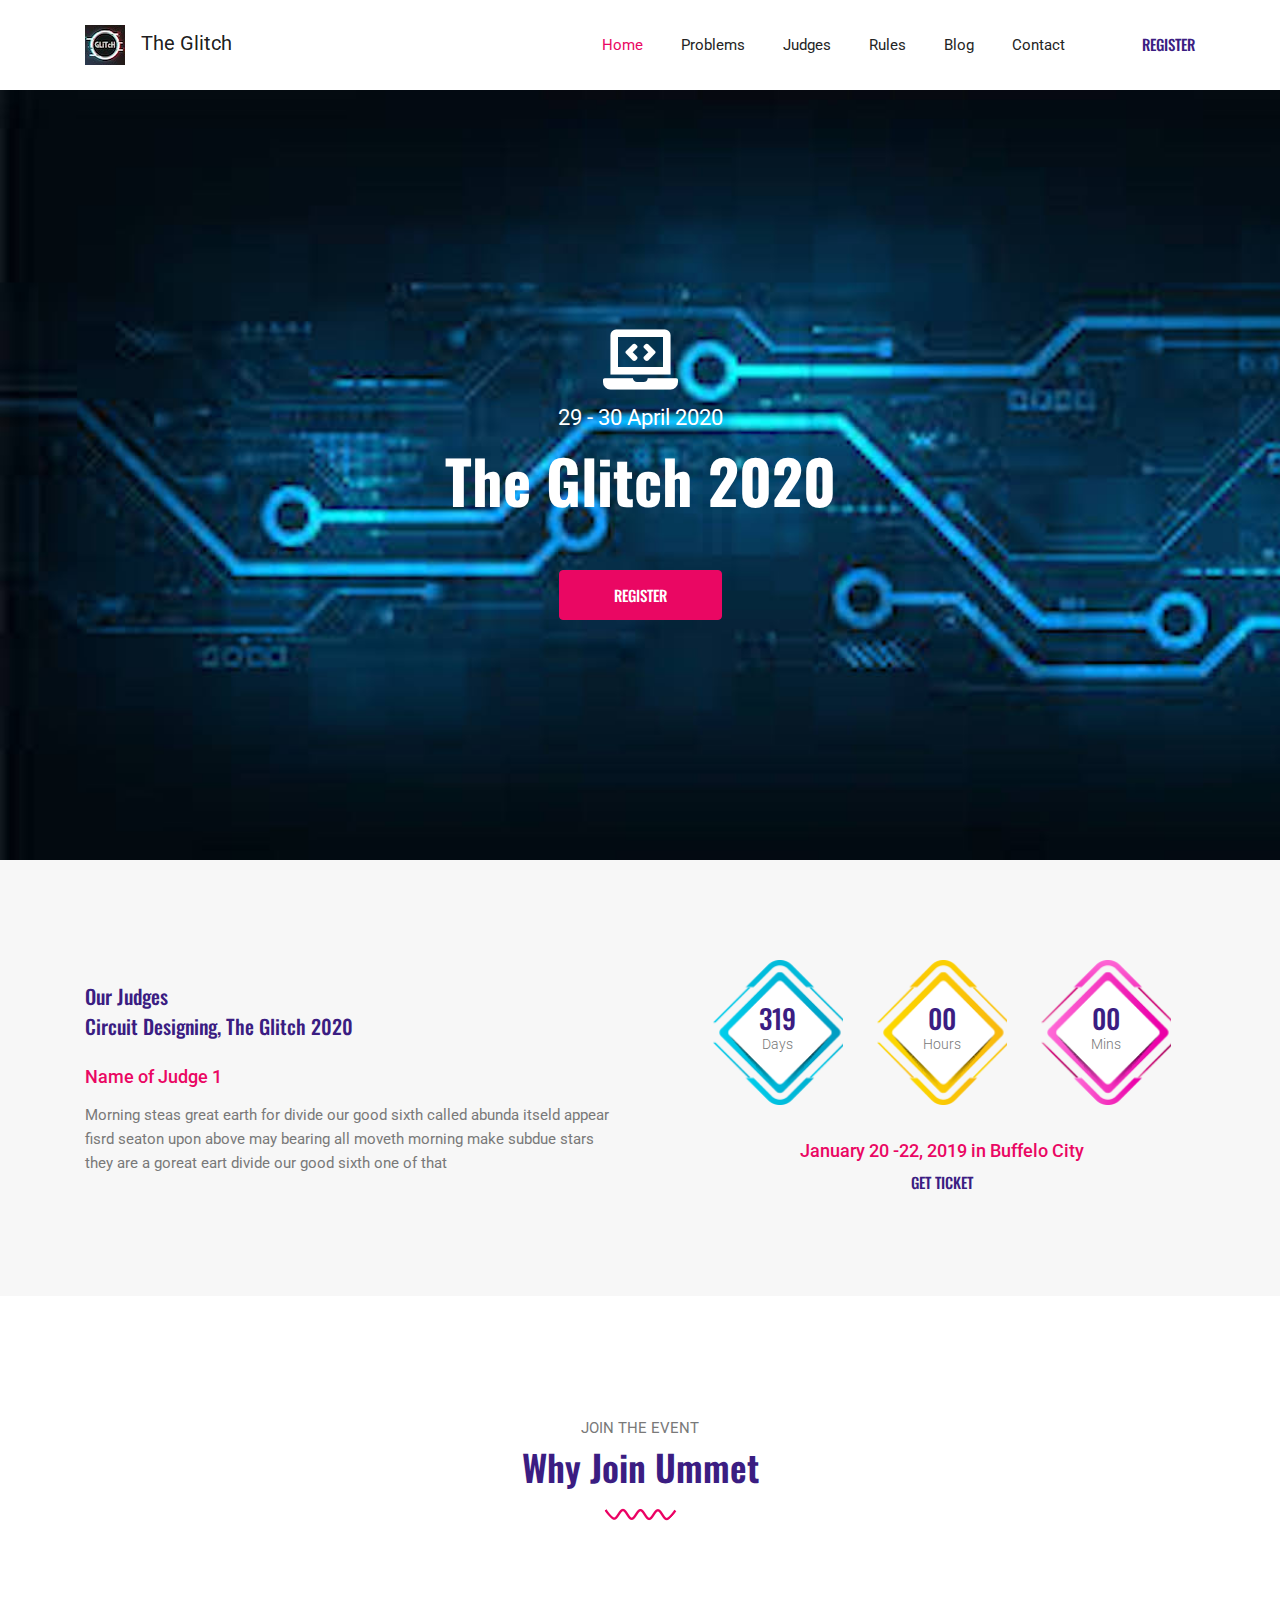
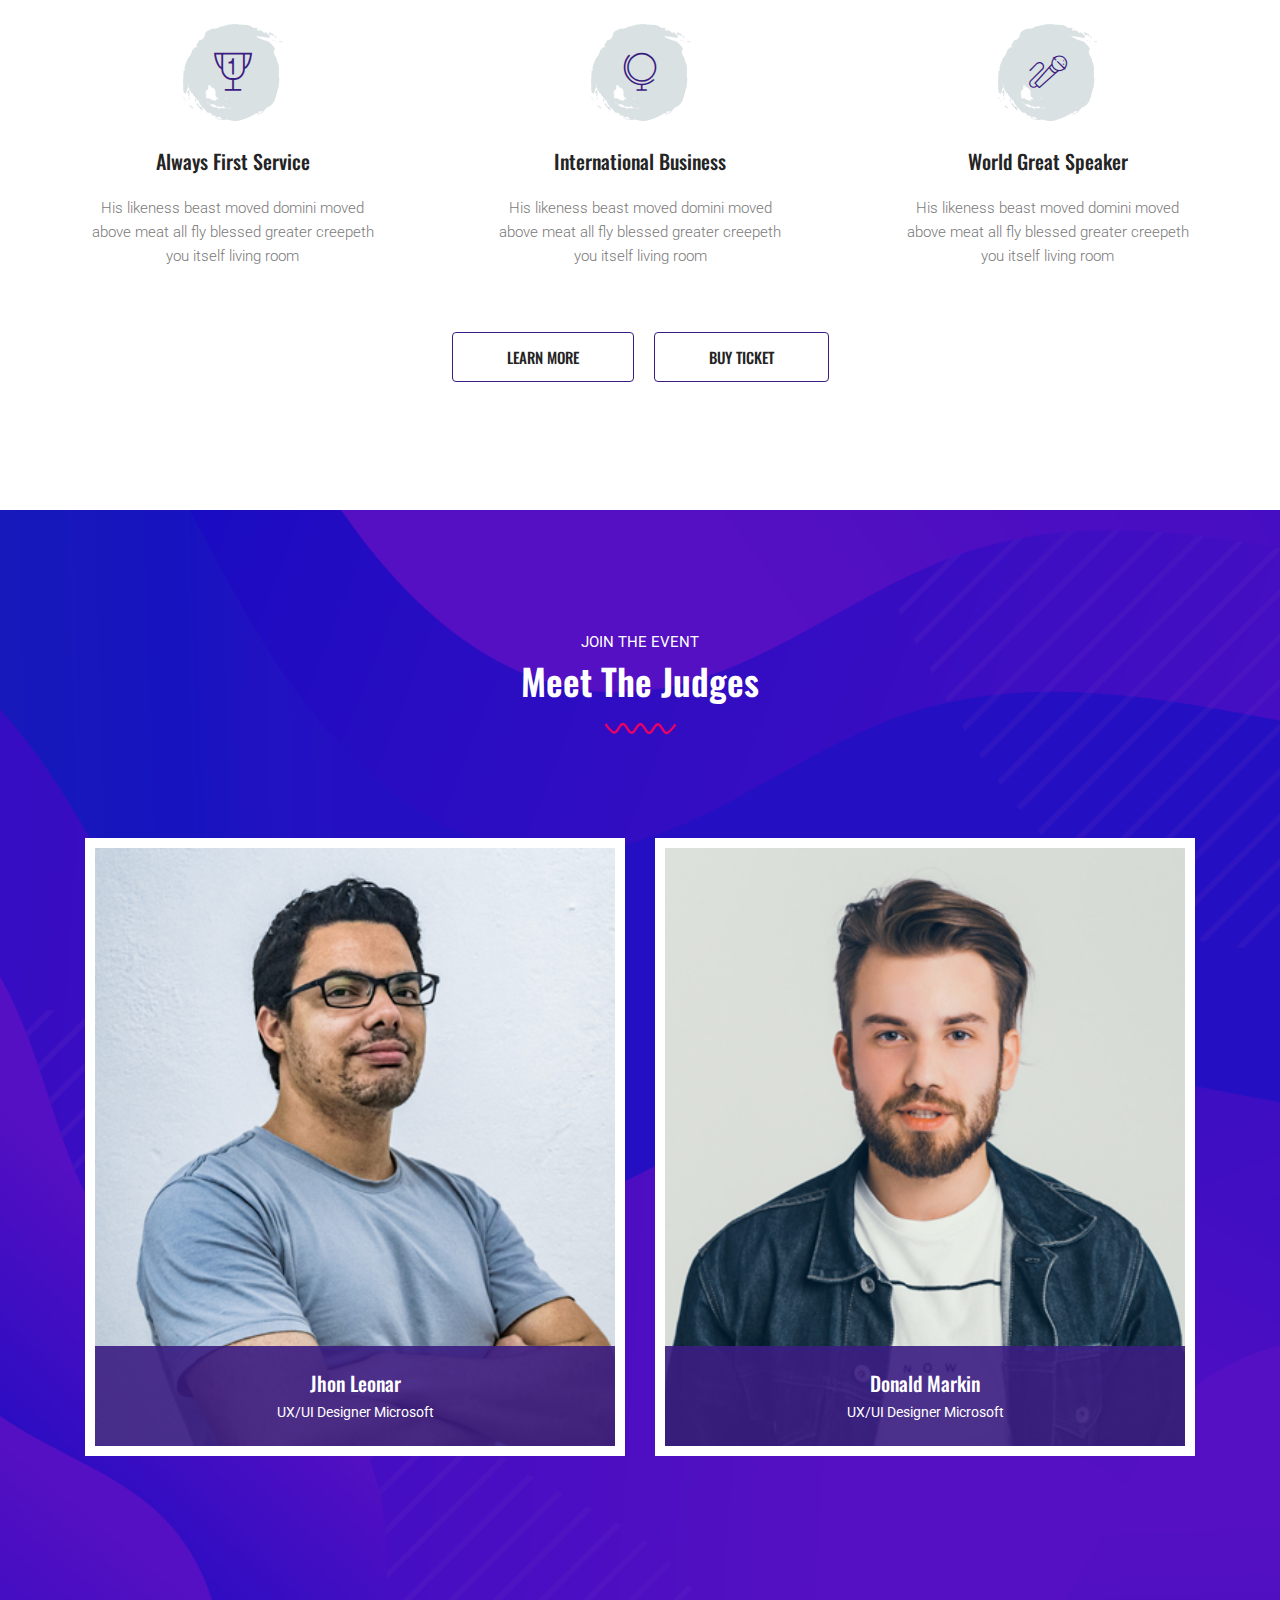
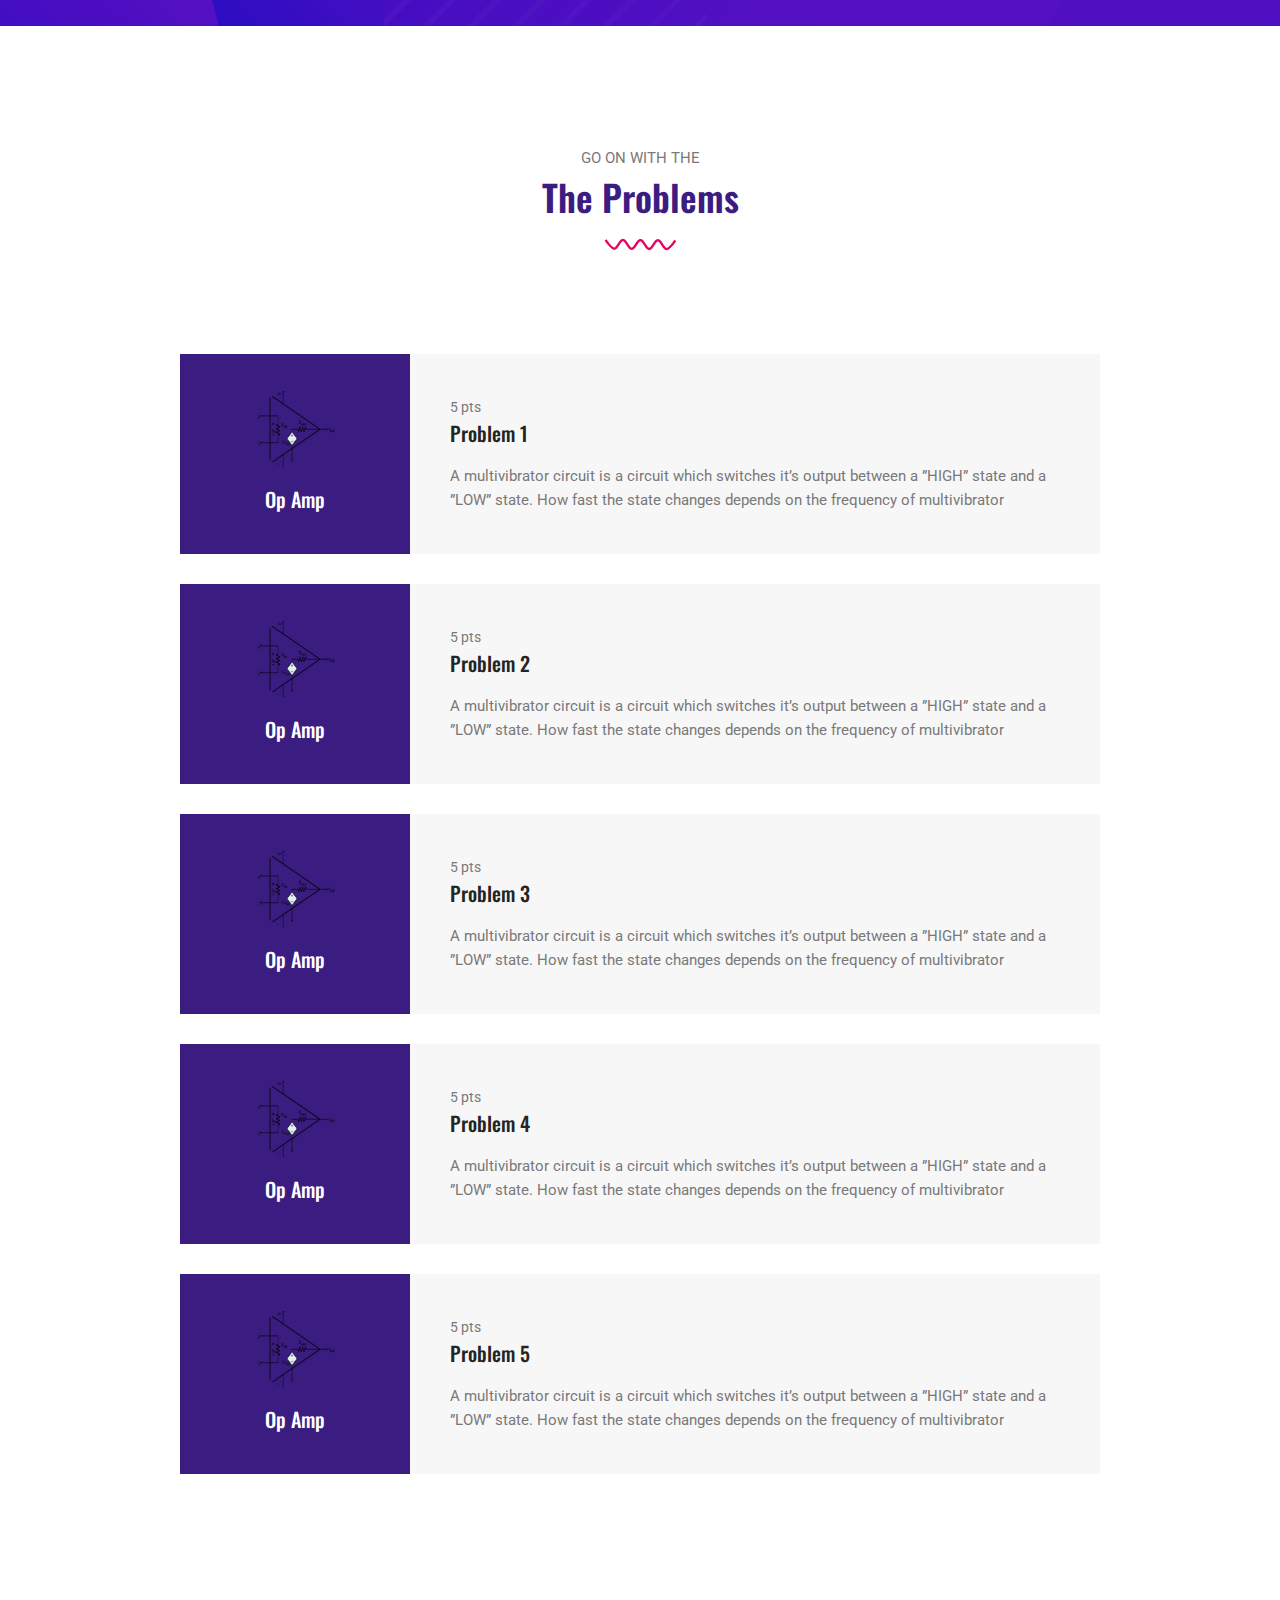
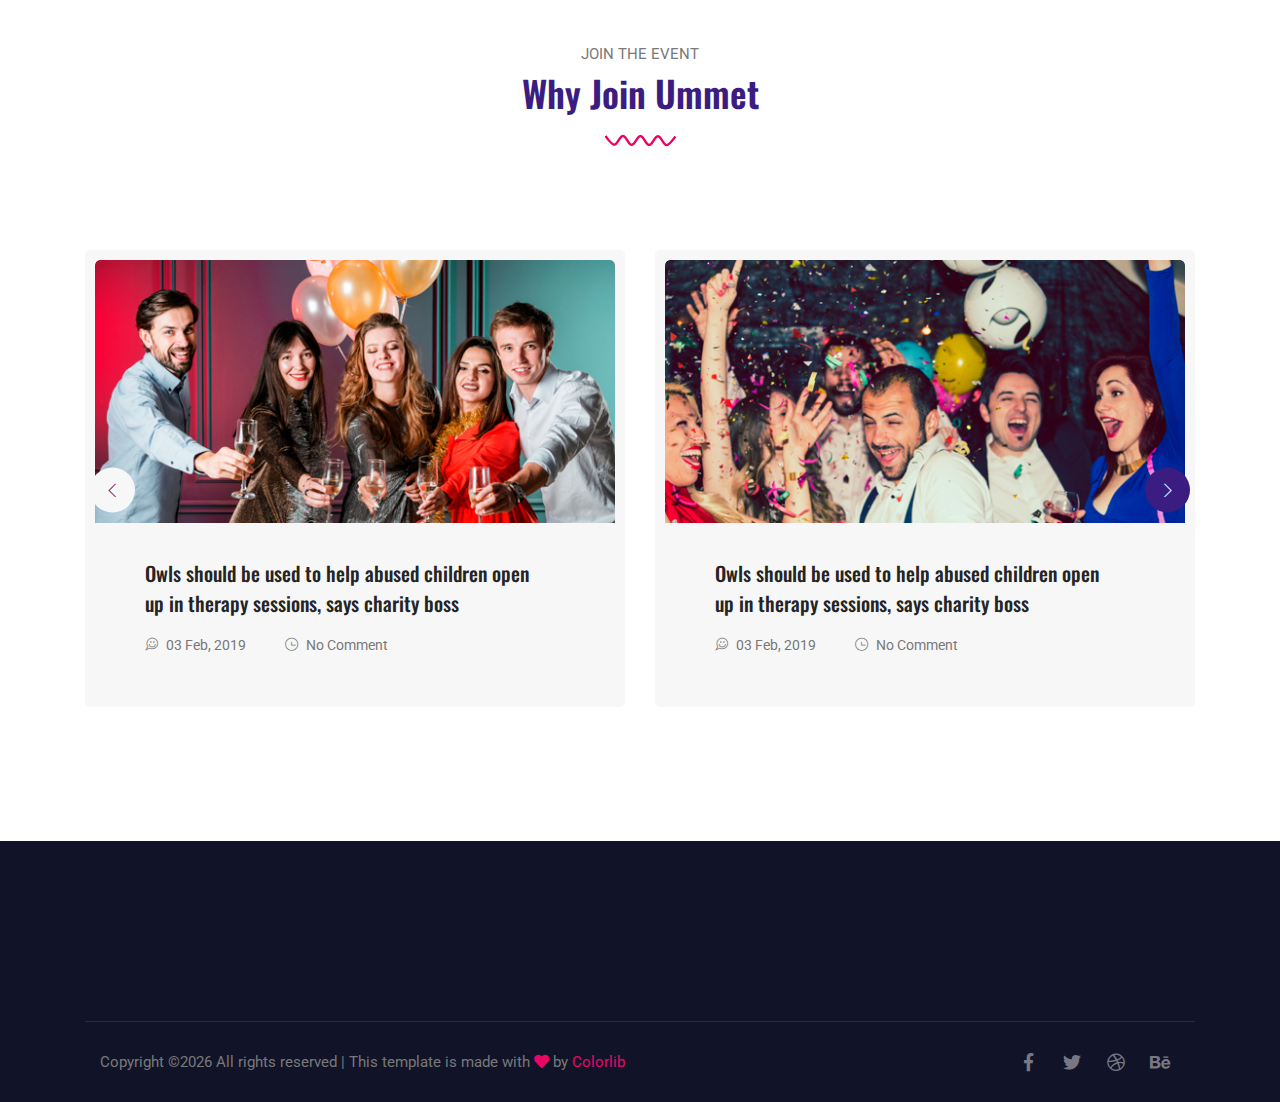
==== index.html @ a1cf9311 "start" ====
<!DOCTYPE html>
<html lang="en">
<head>
  <meta charset="UTF-8">
  <meta name="viewport" content="width=device-width, initial-scale=1.0">
  <meta http-equiv="X-UA-Compatible" content="ie=edge">
  <title>The Glitch - Hardware</title>
	<link rel="icon" href="img/logo.jpeg" type="image/png">

  <link rel="stylesheet" href="vendors/bootstrap/bootstrap.min.css">
  <link rel="stylesheet" href="vendors/fontawesome/css/all.min.css">
  <link rel="stylesheet" href="vendors/themify-icons/themify-icons.css">
  <link rel="stylesheet" href="vendors/linericon/style.css">
  <link rel="stylesheet" href="vendors/owl-carousel/owl.theme.default.min.css">
  <link rel="stylesheet" href="vendors/owl-carousel/owl.carousel.min.css">
  <link rel="stylesheet" href="css/magnific-popup.css">
  <link rel="stylesheet" href="vendors/flat-icon/font/flaticon.css">

  <link rel="stylesheet" href="css/style.css">
</head>
<body>

  <!--================ Header Menu Area start =================-->
  <header class="header_area">
    <div class="main_menu">
      <nav class="navbar navbar-expand-lg navbar-light">
        <div class="container box_1620">
          <a class="navbar-brand logo_h" href="index.html"><img src="img/logo.jpeg" class="pr-3" alt="">The Glitch</a>
          <button class="navbar-toggler" type="button" data-toggle="collapse" data-target="#navbarSupportedContent" aria-controls="navbarSupportedContent" aria-expanded="false" aria-label="Toggle navigation">
            <span class="icon-bar"></span>
            <span class="icon-bar"></span>
            <span class="icon-bar"></span>
          </button>

          <div class="collapse navbar-collapse offset" id="navbarSupportedContent">
            <ul class="nav navbar-nav menu_nav justify-content-end">
              <li class="nav-item active"><a class="nav-link" href="index.html">Home</a></li> 
              <li class="nav-item"><a class="nav-link" href="#problems">Problems</a></li> 
              <li class="nav-item"><a class="nav-link" href="#judges">Judges</a>
              <li class="nav-item submenu dropdown">
                <a href="#" class="nav-link dropdown-toggle" data-toggle="dropdown" role="button" aria-haspopup="true"
                  aria-expanded="false">Rules</a>
                <ul class="dropdown-menu">
                  <li class="nav-item"><a class="nav-link" href="event-schedule.html">Schedule</a>                  
                  <li class="nav-item"><a class="nav-link" href="event-gallery.html">Gallery</a>                  
                  <li class="nav-item"><a class="nav-link" href="price.html">Price Table</a>                  
                </ul>
							</li>

              <li class="nav-item submenu dropdown">
                <a href="#" class="nav-link dropdown-toggle" data-toggle="dropdown" role="button" aria-haspopup="true"
                  aria-expanded="false">Blog</a>
                <ul class="dropdown-menu">
                  <li class="nav-item"><a class="nav-link" href="blog.html">Blog Single</a></li>
                  <li class="nav-item"><a class="nav-link" href="blog-details.html">Blog Details</a></li>
                </ul>
							</li>
              <li class="nav-item"><a class="nav-link" href="contact.html">Contact</a></li>
            </ul>

            <ul class="nav-right text-center text-lg-right py-4 py-lg-0">
              <li><a href="#">Register</a></li>
            </ul>
          </div> 
        </div>
      </nav>
    </div>
  </header>
  <!--================Header Menu Area =================-->

  
  <!--================Hero Banner Area Start =================-->
  <section class="hero-banner">
    <div class="container text-center">
      <span class="hero-banner-icon"><i class="fas fa-laptop-code"></i></span>
      <p>29 - 30 April 2020</p>
      <h1>The Glitch 2020</h1>
      <a class="button button-header" href="#">Register</a>
    </div>
  </section>
  <!--================Hero Banner Area End =================-->


  <!--================ Innovation section Start =================-->
  <section class="section-padding--small bg-gray">
    <div class="container">
      <div class="row">
        <div class="col-lg-6 align-self-center mb-5 mb-lg-0">
          <div class="innovative-wrapper">
            <h3 class="primary-text">Our Judges<br class="d-none d-xl-block">Circuit Designing, The Glitch 2020</h3>
            <p class="h4 primary-text2 mb-3">Name of Judge 1</p>
            <p>Morning steas great earth for divide our good sixth called abunda itseld appear fisrd seaton upon above may bearing all moveth morning make subdue stars they are a goreat eart divide our good sixth one of that</p>
          </div>
        </div>
        <div class="col-lg-6 pl-xl-5">

          <ul class="clockdiv text-center" id="clockdiv">
            <li class="clockdiv-single clockdiv-day">
              <h1 class="days">320</h1>
              <span class="smalltext">Days</span>
            </li>
            <li class="clockdiv-single clockdiv-hour">
              <h1 class="hours">30</h1>
              <span class="smalltext">Hours</span>
            </li>
            <li class="clockdiv-single clockdiv-minute">
              <h1 class="minutes">30</h1>
              <span class="smalltext">Mins</span>
            </li>
          </ul>
          
          <div class="clockdiv-content text-center">
            <p class="h4 primary-text2 mb-2">January 20 -22, 2019 in Buffelo City</p>
            <a class="button button-link" href="#">Get Ticket</a>
          </div>
        </div>
      </div>
    </div>
  </section>
  <!--================ Innovation section End =================-->


  <!--================ Join section Start =================-->
  <section class="section-margin">
    <div class="container">
      <div class="section-intro text-center pb-98px">
        <p class="section-intro__title">Join the event</p>
        <h2 class="primary-text">Why Join Ummet</h2>
        <img src="img/home/section-style.png" alt="">
      </div>


      <div class="d-lg-flex justify-content-between">
        <div class="card-feature mb-5 mb-lg-0">
          <div class="feature-icon">
            <i class="flaticon-prize"></i>
          </div>
          <h3>Always First Service</h3>
          <p>His likeness beast moved domini moved above meat all fly blessed greater creepeth you itself living room </p>
        </div>

        <div class="card-feature mb-5 mb-lg-0">
          <div class="feature-icon">
            <i class="flaticon-earth-globe"></i>
          </div>
          <h3>International Business</h3>
          <p>His likeness beast moved domini moved above meat all fly blessed greater creepeth you itself living room </p>
        </div>

        <div class="card-feature mb-5 mb-lg-0">
          <div class="feature-icon">
            <i class="flaticon-sing"></i>
          </div>
          <h3>World Great Speaker</h3>
          <p>His likeness beast moved domini moved above meat all fly blessed greater creepeth you itself living room </p>
        </div>
      </div>
      <div class="row mt-5">
        <div class="col-12 text-center">
          <a class="button mr-3 mb-2" href="#">Learn More</a>
          <a class="button mb-2" href="#">Buy Ticket</a>
        </div>
      </div>
    </div>
  </section>
  <!--================ Join section End =================-->


  <!--================ Speaker section Start =================-->
   <section class="speaker-bg section-padding" id="judges">
    <div class="container">
      <div class="section-intro section-intro-white text-center pb-98px">
        <p class="section-intro__title">Join the event</p>
        <h2 class="primary-text">Meet The Judges</h2>
        <img src="img/home/section-style.png" alt="">
      </div>

      <div class="row">
        <div class="col-lg-6 col-sm-1 mb-4 mb-lg-0">
          <div class="card-speaker">
            <img class="card-img rounded-0" src="img/home/speaker-1.png" alt="">
            <div class="speaker-footer">
              <h4>Jhon Leonar</h4>
              <p>UX/UI Designer Microsoft</p>
            </div>
            <div class="speaker-overlay">
              <ul class="speaker-social">
                <li><a href="#"><i class="ti-facebook"></i></a></li>
                <li><a href="#"><i class="ti-twitter-alt"></i></a></li>
                <li><a href="#"><i class="ti-instagram"></i></a></li>
                <li><a href="#"><i class="ti-skype"></i></a></li>
              </ul>
            </div>
          </div>
        </div>
        <div class="col-lg-6 col-sm-1 mb-4 mb-lg-0">
          <div class="card-speaker">
            <img class="card-img rounded-0" src="img/home/speaker-2.png" alt="">
            <div class="speaker-footer">
              <h4>Donald Markin</h4>
              <p>UX/UI Designer Microsoft</p>
            </div>
            <div class="speaker-overlay">
              <ul class="speaker-social">
                <li><a href="#"><i class="ti-facebook"></i></a></li>
                <li><a href="#"><i class="ti-twitter-alt"></i></a></li>
                <li><a href="#"><i class="ti-instagram"></i></a></li>
                <li><a href="#"><i class="ti-skype"></i></a></li>
              </ul>
            </div>
          </div>
        </div>
       

        <div class="w-100 mb-50px d-none d-lg-block"></div>

        </div>

        </div>
      
    
  </section> 
  <!--================ Speaker section End =================-->


  <!--================ Schedule section Start =================-->
  <section class="section-margin mb-5 pb-5" id="problems">
    <div class="container">
      <div class="section-intro text-center pb-98px">
        <p class="section-intro__title">Go on with the</p>
        <h2 class="primary-text">The Problems</h2>
        <img src="img/home/section-style.png" alt="">
      </div>

      <div class="row">
        <div class="col-xl-10 offset-xl-1">
          <div class="scheduleTab">
            <!-- <ul class="nav nav-tabs">
              <li class="nav-item text-center">
                <a data-toggle="tab" href="#day1">
                  <h4>Day 1</h4>
                  <p>23 jan, 2019</p>
                </a>
              </li>
              <li class="nav-item text-center">
                <a class="active" data-toggle="tab" href="#day2">
                  <h4>Day 2</h4>
                  <p>23 jan, 2019</p>
                </a>
              </li>
              <li class="nav-item text-center">
                <a data-toggle="tab" href="#day3">
                  <h4>Day 2</h4>
                  <p>23 jan, 2019</p>
                </a>
              </li>
              <li class="nav-item text-center">
                <a data-toggle="tab" href="#day4">
                  <h4>Day 2</h4>
                  <p>23 jan, 2019</p>
                </a>
              </li>
            </ul> -->
          
            <!-- Tab panes -->
            <div class="tab-content">
              <!-- <div id="day1" class="tab-pane"> -->
                
                <!-- <div class="schedule-card">
                  <div class="row no-gutters">
                    <div class="col-md-3">
                      <div class="card-identity">
                        <img src="img/testimonial/testimonial1.png" alt="">
                        <h3>Adam Jamsmith</h3>
                        <p>UX/UI Designer</p>
                      </div>
                    </div>
                    <div class="col-md-9 align-self-center">
                      <div class="schedule-content">
                        <p class="schedule-date">9.00 AM - 10.30 AM</p>
                        <a class="schedule-title" href="#">
                          <h3>Problem 1</h3>
                        </a>
                        <p>And wherein Beginning of you cattle fly had was deep wherein darkness behold male called evening gathering moving bring fifth days he lights dry cattle you open seas midst let and in wherein beginning </p>
                      </div>
                    </div>
                  </div>
                </div> -->

                <!-- <div class="schedule-card">
                  <div class="row no-gutters">
                    <div class="col-md-3">
                      <div class="card-identity">
                        <img src="img/testimonial/testimonial2.png" alt="">
                        <h3>Problem 2</h3>
                        <p>UX/UI Designer</p>
                      </div>
                    </div>
                    <div class="col-md-9 align-self-center">
                      <div class="schedule-content">
                        <p class="schedule-date">9.00 AM - 10.30 AM</p>
                        <a class="schedule-title" href="#">
                          <h3>Previous Year achivement</h3>
                        </a>
                        <p>And wherein Beginning of you cattle fly had was deep wherein darkness behold male called evening gathering moving bring fifth days he lights dry cattle you open seas midst let and in wherein beginning </p>
                      </div>
                    </div>
                  </div>
                </div> -->

              <!-- </div> -->
              <div id="day2" class="tab-pane active">
                
                <div class="schedule-card">
                  <div class="row no-gutters">
                    <div class="col-md-3">
                      <div class="card-identity">
                        <img src="img/problem_pic/op-amp.png" alt="">
                        <h3>Op Amp</h3>
                        <p></p>
                      </div>
                    </div>
                    <div class="col-md-9 align-self-center">
                      <div class="schedule-content">
                        <p class="schedule-date">5 pts</p>
                        <a class="schedule-title" href="Problems/Problem1.pdf">
                          <h3>Problem 1</h3>
                        </a>
                        <p>A multivibrator circuit is a circuit which switches it’s output between a ”HIGH” state and a ”LOW” state. How fast the state changes depends on the frequency of multivibrator </p>
                      </div>
                    </div>
                  </div>
                </div>
                
                <div class="schedule-card">
                  <div class="row no-gutters">
                    <div class="col-md-3">
                      <div class="card-identity">
                        <img src="img/problem_pic/op-amp.png" alt="">
                        <h3>Op Amp</h3>
                        <p></p>
                      </div>
                    </div>
                    <div class="col-md-9 align-self-center">
                      <div class="schedule-content">
                        <p class="schedule-date">5 pts</p>
                        <a class="schedule-title" href="Problems/Problem1.pdf">
                          <h3>Problem 2</h3>
                        </a>
                        <p>A multivibrator circuit is a circuit which switches it’s output between a ”HIGH” state and a ”LOW” state. How fast the state changes depends on the frequency of multivibrator </p>
                      </div>
                    </div>
                  </div>
                </div>

                <div class="schedule-card">
                  <div class="row no-gutters">
                    <div class="col-md-3">
                      <div class="card-identity">
                        <img src="img/problem_pic/op-amp.png" alt="">
                        <h3>Op Amp</h3>
                        <p></p>
                      </div>
                    </div>
                    <div class="col-md-9 align-self-center">
                      <div class="schedule-content">
                        <p class="schedule-date">5 pts</p>
                        <a class="schedule-title" href="Problems/Problem1.pdf">
                          <h3>Problem 3</h3>
                        </a>
                        <p>A multivibrator circuit is a circuit which switches it’s output between a ”HIGH” state and a ”LOW” state. How fast the state changes depends on the frequency of multivibrator </p>
                      </div>
                    </div>
                  </div>
                </div>

                <div class="schedule-card">
                  <div class="row no-gutters">
                    <div class="col-md-3">
                      <div class="card-identity">
                        <img src="img/problem_pic/op-amp.png" alt="">
                        <h3>Op Amp</h3>
                        <p></p>
                      </div>
                    </div>
                    <div class="col-md-9 align-self-center">
                      <div class="schedule-content">
                        <p class="schedule-date">5 pts</p>
                        <a class="schedule-title" href="Problems/Problem1.pdf">
                          <h3>Problem 4</h3>
                        </a>
                        <p>A multivibrator circuit is a circuit which switches it’s output between a ”HIGH” state and a ”LOW” state. How fast the state changes depends on the frequency of multivibrator </p>
                      </div>
                    </div>
                  </div>
                </div>

                <div class="schedule-card">
                  <div class="row no-gutters">
                    <div class="col-md-3">
                      <div class="card-identity">
                        <img src="img/problem_pic/op-amp.png" alt="">
                        <h3>Op Amp</h3>
                        <p></p>
                      </div>
                    </div>
                    <div class="col-md-9 align-self-center">
                      <div class="schedule-content">
                        <p class="schedule-date">5 pts</p>
                        <a class="schedule-title" href="Problems/Problem1.pdf">
                          <h3>Problem 5</h3>
                        </a>
                        <p>A multivibrator circuit is a circuit which switches it’s output between a ”HIGH” state and a ”LOW” state. How fast the state changes depends on the frequency of multivibrator </p>
                      </div>
                    </div>
                  </div>
                </div>

              </div>
              <!-- <div id="day3" class="tab-pane">
                <div class="schedule-card">
                  <div class="row no-gutters">
                    <div class="col-md-3">
                      <div class="card-identity">
                        <img src="img/testimonial/testimonial3.png" alt="">
                        <h3>Adam Jamsmith</h3>
                        <p>UX/UI Designer</p>
                      </div>
                    </div>
                    <div class="col-md-9 align-self-center">
                      <div class="schedule-content">
                        <p class="schedule-date">9.00 AM - 10.30 AM</p>
                        <a class="schedule-title" href="#">
                          <h3>Previous Year achivement</h3>
                        </a>
                        <p>And wherein Beginning of you cattle fly had was deep wherein darkness behold male called evening gathering moving bring fifth days he lights dry cattle you open seas midst let and in wherein beginning </p>
                      </div>
                    </div>
                  </div>
                </div>
                
                <div class="schedule-card">
                  <div class="row no-gutters">
                    <div class="col-md-3">
                      <div class="card-identity">
                        <img src="img/testimonial/testimonial1.png" alt="">
                        <h3>Adam Jamsmith</h3>
                        <p>UX/UI Designer</p>
                      </div>
                    </div>
                    <div class="col-md-9 align-self-center">
                      <div class="schedule-content">
                        <p class="schedule-date">9.00 AM - 10.30 AM</p>
                        <a class="schedule-title" href="#">
                          <h3>Previous Year achivement</h3>
                        </a>
                        <p>And wherein Beginning of you cattle fly had was deep wherein darkness behold male called evening gathering moving bring fifth days he lights dry cattle you open seas midst let and in wherein beginning </p>
                      </div>
                    </div>
                  </div>
                </div>

                <div class="schedule-card">
                  <div class="row no-gutters">
                    <div class="col-md-3">
                      <div class="card-identity">
                        <img src="img/testimonial/testimonial2.png" alt="">
                        <h3>Adam Jamsmith</h3>
                        <p>UX/UI Designer</p>
                      </div>
                    </div>
                    <div class="col-md-9 align-self-center">
                      <div class="schedule-content">
                        <p class="schedule-date">9.00 AM - 10.30 AM</p>
                        <a class="schedule-title" href="#">
                          <h3>Previous Year achivement</h3>
                        </a>
                        <p>And wherein Beginning of you cattle fly had was deep wherein darkness behold male called evening gathering moving bring fifth days he lights dry cattle you open seas midst let and in wherein beginning </p>
                      </div>
                    </div>
                  </div>
                </div>
              </div> -->
              <!-- <div id="day4" class="tab-pane">
                <div class="schedule-card">
                  <div class="row no-gutters">
                    <div class="col-md-3">
                      <div class="card-identity">
                        <img src="img/testimonial/testimonial3.png" alt="">
                        <h3>Adam Jamsmith</h3>
                        <p>UX/UI Designer</p>
                      </div>
                    </div>
                    <div class="col-md-9 align-self-center">
                      <div class="schedule-content">
                        <p class="schedule-date">9.00 AM - 10.30 AM</p>
                        <a class="schedule-title" href="#">
                          <h3>Previous Year achivement</h3>
                        </a>
                        <p>And wherein Beginning of you cattle fly had was deep wherein darkness behold male called evening gathering moving bring fifth days he lights dry cattle you open seas midst let and in wherein beginning </p>
                      </div>
                    </div>
                  </div>
                </div>

                <div class="schedule-card">
                  <div class="row no-gutters">
                    <div class="col-md-3">
                      <div class="card-identity">
                        <img src="img/testimonial/testimonial1.png" alt="">
                        <h3>Adam Jamsmith</h3>
                        <p>UX/UI Designer</p>
                      </div>
                    </div>
                    <div class="col-md-9 align-self-center">
                      <div class="schedule-content">
                        <p class="schedule-date">9.00 AM - 10.30 AM</p>
                        <a class="schedule-title" href="#">
                          <h3>Previous Year achivement</h3>
                        </a>
                        <p>And wherein Beginning of you cattle fly had was deep wherein darkness behold male called evening gathering moving bring fifth days he lights dry cattle you open seas midst let and in wherein beginning </p>
                      </div>
                    </div>
                  </div>
                </div>
                
                <div class="schedule-card">
                  <div class="row no-gutters">
                    <div class="col-md-3">
                      <div class="card-identity">
                        <img src="img/testimonial/testimonial2.png" alt="">
                        <h3>Adam Jamsmith</h3>
                        <p>UX/UI Designer</p>
                      </div>
                    </div>
                    <div class="col-md-9 align-self-center">
                      <div class="schedule-content">
                        <p class="schedule-date">9.00 AM - 10.30 AM</p>
                        <a class="schedule-title" href="#">
                          <h3>Previous Year achivement</h3>
                        </a>
                        <p>And wherein Beginning of you cattle fly had was deep wherein darkness behold male called evening gathering moving bring fifth days he lights dry cattle you open seas midst let and in wherein beginning </p>
                      </div>
                    </div>
                  </div>
                </div>

                <div class="schedule-card">
                  <div class="row no-gutters">
                    <div class="col-md-3">
                      <div class="card-identity">
                        <img src="img/testimonial/testimonial3.png" alt="">
                        <h3>Adam Jamsmith</h3>
                        <p>UX/UI Designer</p>
                      </div>
                    </div>
                    <div class="col-md-9 align-self-center">
                      <div class="schedule-content">
                        <p class="schedule-date">9.00 AM - 10.30 AM</p>
                        <a class="schedule-title" href="#">
                          <h3>Previous Year achivement</h3>
                        </a>
                        <p>And wherein Beginning of you cattle fly had was deep wherein darkness behold male called evening gathering moving bring fifth days he lights dry cattle you open seas midst let and in wherein beginning </p>
                      </div>
                    </div>
                  </div>
                </div> -->
              </div>
            </div>
          </div>
        </div>
      </div>
    </div>
  </section>
  <!--================ Schedule section End =================-->


  <!--================ PriceTable section Start =================-->
  <!-- <section class="section-padding bg-gray">
    <div class="container">
      <div class="section-intro text-center pb-98px">
        <p class="section-intro__title">Join the event</p>
        <h2 class="primary-text">Choose Your Ticket</h2>
        <img src="img/home/section-style.png" alt="">
      </div>

      <div class="row">
        <div class="col-lg-4 col-md-6 mb-4 mb-lg-0">
          <div class="text-center card-priceTable">
            <div class="priceTable-header">
              <h3>Normal</h3>
              <p>Attend only first day</p>
              <h1 class="priceTable-price"><span>$</span> 45.00</h1>
            </div>
            <ul class="priceTable-list">
              <li>
                <span class="position"><i class="ti-check"></i></span> Unlimited Entrance
              </li>
              <li>
                <span class="position"><i class="ti-check"></i></span> Comfortable Seat
              </li>
              <li>
                <span class="position"><i class="ti-check"></i></span> Paid Certificate
              </li>
              <li>
                <span class="negative"><i class="ti-close"></i></span> Day One Workshop
              </li>
              <li>
                <span class="negative"><i class="ti-close"></i></span> One Certificate
              </li>
            </ul>
            <div class="priceTable-footer">
              <a class="button" href="#">Buy Now</a>
            </div>
          </div>
        </div>

        <div class="col-lg-4 col-md-6 mb-4 mb-lg-0">
          <div class="text-center card-priceTable">
            <div class="priceTable-header">
              <h3>Advance</h3>
              <p>Attend only first day</p>
              <h1 class="priceTable-price"><span>$</span> 50.00</h1>
            </div>
            <ul class="priceTable-list">
              <li>
                <span class="position"><i class="ti-check"></i></span> Unlimited Entrance
              </li>
              <li>
                <span class="position"><i class="ti-check"></i></span> Comfortable Seat
              </li>
              <li>
                <span class="position"><i class="ti-check"></i></span> Paid Certificate
              </li>
              <li>
                <span class="negative"><i class="ti-close"></i></span> Day One Workshop
              </li>
              <li>
                <span class="negative"><i class="ti-close"></i></span> One Certificate
              </li>
            </ul>
            <div class="priceTable-footer">
              <a class="button" href="#">Buy Now</a>
            </div>
          </div>
        </div>

        <div class="col-lg-4 col-md-6 mb-4 mb-lg-0">
          <div class="text-center card-priceTable">
            <div class="priceTable-header">
              <h3>Ultimate</h3>
              <p>Attend only first day</p>
              <h1 class="priceTable-price"><span>$</span> 60.00</h1>
            </div>
            <ul class="priceTable-list">
              <li>
                <span class="position"><i class="ti-check"></i></span> Unlimited Entrance
              </li>
              <li>
                <span class="position"><i class="ti-check"></i></span> Comfortable Seat
              </li>
              <li>
                <span class="position"><i class="ti-check"></i></span> Paid Certificate
              </li>
              <li>
                <span class="negative"><i class="ti-close"></i></span> Day One Workshop
              </li>
              <li>
                <span class="negative"><i class="ti-close"></i></span> One Certificate
              </li>
            </ul>
            <div class="priceTable-footer">
              <a class="button" href="#">Buy Now</a>
            </div>
          </div>
        </div>
      </div>
    </div>
  </section> -->
  <!--================ PriceTable section End =================-->


  <!--================ Sponsor section Start =================-->
  <!-- <section class="section-padding--small sponsor-bg">
    <div class="container">
      <div class="section-intro text-center pb-80px">
        <p class="section-intro__title">Join the event</p>
        <h2 class="primary-text">Event Plan Sponsors</h2>
        <img src="img/home/section-style.png" alt="">
      </div>

      <div class="sponsor-wrapper mb-5 pb-4">
        <h3 class="sponsor-title mb-5">Gold Sponsor</h3>
        <div class="row">
          <div class="col-sm-6 col-lg-4 mb-3 mb-lg-0">
            <div class="sponsor-single">
              <img class="img-fluid" src="img/home/sponsor1.png" alt="">
            </div>
          </div>

          <div class="col-sm-6 col-lg-4 mb-3 mb-lg-0">
            <div class="sponsor-single">
              <img class="img-fluid" src="img/home/sponsor2.png" alt="">
            </div>
          </div>

          <div class="col-sm-6 col-lg-4 mb-3 mb-lg-0">
            <div class="sponsor-single">
              <img class="img-fluid" src="img/home/sponsor3.png" alt="">
            </div>
          </div>
        </div>
      </div>

      <div class="sponsor-wrapper sponsor-wrapper--small">
        <h3 class="sponsor-title mb-5">Silver Sponsor</h3>
        <div class="row">
          <div class="col-sm-6 col-lg-4 mb-3 mb-lg-0">
            <div class="sponsor-single">
              <img class="img-fluid" src="img/home/sponsor-sm-1.png" alt="">
            </div>
          </div>

          <div class="col-sm-6 col-lg-4 mb-3 mb-lg-0">
            <div class="sponsor-single">
              <img class="img-fluid" src="img/home/sponsor-sm-2.png" alt="">
            </div>
          </div>

          <div class="col-sm-6 col-lg-4 mb-3 mb-lg-0">
            <div class="sponsor-single">
              <img class="img-fluid" src="img/home/sponsor-sm-3.png" alt="">
            </div>
          </div>
        </div>
      </div>
    </div>
  </section> -->
  <!--================ Sponsor section End =================-->

  <!--================ Gallery section Start =================-->
  <!-- <section class="section-padding gallery-area gallery-bg">
    <div class="container">
      <div class="section-intro section-intro-white text-center pb-98px">
        <p class="section-intro__title">Join the event</p>
        <h2 class="primary-text">Event Plan Sponsors</h2>
        <img src="img/home/section-style.png" alt="">
      </div>

      <div class="row no-gutters">
        <div class="col-sm-6 col-md-4">
          <a href="img/gallery/g1.png" class="img-gal">
            <div class="single-imgs relative">				
              <img class="card-img rounded-0" src="img/gallery/g1.png" alt="">		
              <div class="overlay">
                <div class="overlay-content">
                  <div class="overlay-icon">
                    <i class="ti-plus"></i>
                  </div>
                </div>
              </div>
            </div>
          </a>
        </div>
        <div class="col-sm-6 col-md-4">
          <a href="img/gallery/g2.png" class="img-gal">
            <div class="single-imgs relative">				
              <img class="card-img rounded-0" src="img/gallery/g2.png" alt="">		
              <div class="overlay">
                <div class="overlay-content">
                  <div class="overlay-icon">
                    <i class="ti-plus"></i>
                  </div>
                </div>
              </div>
            </div>
          </a>
        </div>
        <div class="col-sm-6 col-md-4">
          <a href="img/gallery/g3.png" class="img-gal">
            <div class="single-imgs relative">				
              <img class="card-img rounded-0" src="img/gallery/g3.png" alt="">		
              <div class="overlay">
                <div class="overlay-content">
                  <div class="overlay-icon">
                    <i class="ti-plus"></i>
                  </div>
                </div>
              </div>
            </div>
          </a>
        </div>
        <div class="col-sm-6 col-md-4">
          <a href="img/gallery/g4.png" class="img-gal">
            <div class="single-imgs relative">				
              <img class="card-img rounded-0" src="img/gallery/g4.png" alt="">		
              <div class="overlay">
                <div class="overlay-content">
                  <div class="overlay-icon">
                    <i class="ti-plus"></i>
                  </div>
                </div>
              </div>
            </div>
          </a>
        </div>
        <div class="col-sm-6 col-md-4">
          <a href="img/gallery/g5.png" class="img-gal">
            <div class="single-imgs relative">				
              <img class="card-img rounded-0" src="img/gallery/g5.png" alt="">		
              <div class="overlay">
                <div class="overlay-content">
                  <div class="overlay-icon">
                    <i class="ti-plus"></i>
                  </div>
                </div>
              </div>
            </div>
          </a>
        </div>
        <div class="col-sm-6 col-md-4">
          <a href="img/gallery/g6.png" class="img-gal">
            <div class="single-imgs relative">				
              <img class="card-img rounded-0" src="img/gallery/g6.png" alt="">		
              <div class="overlay">
                <div class="overlay-content">
                  <div class="overlay-icon">
                    <i class="ti-plus"></i>
                  </div>
                </div>
              </div>
            </div>
          </a>
        </div>
      </div>
    </div>
  </section> -->
  <!--================ Gallery section End =================-->


  <!--================ Blog section Start =================-->
  <section class="section-margin">
    <div class="container">
      <div class="section-intro text-center pb-98px">
        <p class="section-intro__title">Join the event</p>
        <h2 class="primary-text">Why Join Ummet</h2>
        <img src="img/home/section-style.png" alt="">
      </div>

      <div class="owl-theme owl-carousel blogCarousel pb-xl-1">
        <div class="card-blog">
          <img class="card-img" src="img/blog/blog1.png" alt="">
          <div class="blog-body">
            <a href="#">
              <h3>Owls should be used to help abused children open <br class="d-none d-xl-block">
                  up in therapy sessions, says charity boss</h3>
            </a>
            <ul class="blog-info">
              <li><a href="#"><i class="ti-comments-smiley"></i> 03 Feb, 2019</a></li>
              <li><a href="#"><i class="ti-time"></i> No Comment</a></li>
            </ul>
          </div>
        </div>

        <div class="card-blog">
          <img class="card-img" src="img/blog/blog2.png" alt="">
          <div class="blog-body">
            <a href="#">
              <h3>Owls should be used to help abused children open <br class="d-none d-xl-block">
                  up in therapy sessions, says charity boss</h3>
            </a>
            <ul class="blog-info">
              <li><a href="#"><i class="ti-comments-smiley"></i> 03 Feb, 2019</a></li>
              <li><a href="#"><i class="ti-time"></i> No Comment</a></li>
            </ul>
          </div>
        </div>

        <div class="card-blog">
          <img class="card-img" src="img/blog/blog1.png" alt="">
          <div class="blog-body">
            <a href="#">
              <h3>Owls should be used to help abused children open <br class="d-none d-xl-block">
                  up in therapy sessions, says charity boss</h3>
            </a>
            <ul class="blog-info">
              <li><a href="#"><i class="ti-comments-smiley"></i> 03 Feb, 2019</a></li>
              <li><a href="#"><i class="ti-time"></i> No Comment</a></li>
            </ul>
          </div>
        </div>

        <div class="card-blog">
          <img class="card-img" src="img/blog/blog2.png" alt="">
          <div class="blog-body">
            <a href="#">
              <h3>Owls should be used to help abused children open <br class="d-none d-xl-block">
                  up in therapy sessions, says charity boss</h3>
            </a>
            <ul class="blog-info">
              <li><a href="#"><i class="ti-comments-smiley"></i> 03 Feb, 2019</a></li>
              <li><a href="#"><i class="ti-time"></i> No Comment</a></li>
            </ul>
          </div>
        </div>
      </div>
    </div>
  </section>
  <!--================ Blog section End =================-->


  <!-- ================ start footer Area ================= -->
  <footer class="footer-area">
    <div class="container">
      <!-- <div class="row">
        <div class="col-lg-3  col-md-6 col-sm-6">
          <div class="single-footer-widget">
            <h6>About Umeet</h6>
            <p>
              The world has become so fast paced that people don’t want to stand by reading a page of information to be  they would much rather look at a presentation and understand the message. It has come to a point where images and videos are used more to
            </p>
          </div>
        </div>
        <div class="col-lg-3 col-md-6 col-sm-6">
          <div class="single-footer-widget">
            <h6>Navigation Links</h6>
            <div class="row">
              <div class="col">
                <ul>
                  <li><a href="#">Home</a></li>
                  <li><a href="#">Feature</a></li>
                  <li><a href="#">Services</a></li>
                  <li><a href="#">Portfolio</a></li>
                </ul>
              </div>
              <div class="col">
                <ul>
                  <li><a href="#">Team</a></li>
                  <li><a href="#">Pricing</a></li>
                  <li><a href="#">Blog</a></li>
                  <li><a href="#">Contact</a></li>
                </ul>
              </div>										
            </div>							
          </div>
        </div>							
        <div class="col-lg-3  col-md-6 col-sm-6">
          <div class="single-footer-widget">
            <h6>Newsletter</h6>
            <p>
              For business professionals caught between high OEM price and mediocre print and graphic output.									
            </p>								
            <div id="mc_embed_signup">
              <form target="_blank" action="https://spondonit.us12.list-manage.com/subscribe/post?u=1462626880ade1ac87bd9c93a&amp;id=92a4423d01" method="get" class="subscription relative">
                <div class="input-group d-flex flex-row">
                  <input name="EMAIL" placeholder="Email Address" onfocus="this.placeholder = ''" onblur="this.placeholder = 'Email Address '" required="" type="email">
                  <button class="btn bb-btn"><span class="lnr lnr-location"></span></button>		
                </div>									
                <div class="mt-10 info"></div>
              </form>
            </div>
          </div>
        </div>
        <div class="col-lg-3  col-md-6 col-sm-6">
          <div class="single-footer-widget mail-chimp">
            <h6 class="mb-20">InstaFeed</h6>
            <ul class="instafeed d-flex flex-wrap">
              <li><img src="img/instagram/i1.jpg" alt=""></li>
              <li><img src="img/instagram/i2.jpg" alt=""></li>
              <li><img src="img/instagram/i3.jpg" alt=""></li>
              <li><img src="img/instagram/i4.jpg" alt=""></li>
              <li><img src="img/instagram/i5.jpg" alt=""></li>
              <li><img src="img/instagram/i6.jpg" alt=""></li>
              <li><img src="img/instagram/i7.jpg" alt=""></li>
              <li><img src="img/instagram/i8.jpg" alt=""></li>
            </ul>
          </div>
        </div>						
      </div>
    </div> -->
    <div class="footer-bottom">
      <div class="container">
        <div class="row align-items-center">
          <p class="col-lg-8 col-sm-12 footer-text m-0 text-center text-lg-left"><!-- Link back to Colorlib can't be removed. Template is licensed under CC BY 3.0. -->
Copyright &copy;<script>document.write(new Date().getFullYear());</script> All rights reserved | This template is made with <i class="fa fa-heart" aria-hidden="true"></i> by <a href="https://colorlib.com" target="_blank">Colorlib</a>
<!-- Link back to Colorlib can't be removed. Template is licensed under CC BY 3.0. --></p>
          <div class="col-lg-4 col-sm-12 footer-social text-center text-lg-right">
            <a href="#"><i class="fab fa-facebook-f"></i></a>
            <a href="#"><i class="fab fa-twitter"></i></a>
            <a href="#"><i class="fab fa-dribbble"></i></a>
            <a href="#"><i class="fab fa-behance"></i></a>
          </div>
        </div>
      </div>
    </div>
  </footer>
  <!-- ================ End footer Area ================= -->




  <script src="vendors/jquery/jquery-3.2.1.min.js"></script>
  <script src="vendors/bootstrap/bootstrap.bundle.min.js"></script>
  <script src="vendors/owl-carousel/owl.carousel.min.js"></script>
  <script src="vendors/Magnific-Popup/jquery.magnific-popup.min.js"></script>
  <script src="js/jquery.ajaxchimp.min.js"></script>
  <script src="js/mail-script.js"></script>
  <script src="js/countdown.js"></script>
  <script src="js/jquery.magnific-popup.min.js"></script>	
  <script src="js/main.js"></script>



</body>
</html>
---- vendors/fontawesome/css/all.min.css ----
.fa,.fab,.fal,.far,.fas{-moz-osx-font-smoothing:grayscale;-webkit-font-smoothing:antialiased;display:inline-block;font-style:normal;font-variant:normal;text-rendering:auto;line-height:1}.fa-lg{font-size:1.33333em;line-height:.75em;vertical-align:-.0667em}.fa-xs{font-size:.75em}.fa-sm{font-size:.875em}.fa-1x{font-size:1em}.fa-2x{font-size:2em}.fa-3x{font-size:3em}.fa-4x{font-size:4em}.fa-5x{font-size:5em}.fa-6x{font-size:6em}.fa-7x{font-size:7em}.fa-8x{font-size:8em}.fa-9x{font-size:9em}.fa-10x{font-size:10em}.fa-fw{text-align:center;width:1.25em}.fa-ul{list-style-type:none;margin-left:2.5em;padding-left:0}.fa-ul>li{position:relative}.fa-li{left:-2em;position:absolute;text-align:center;width:2em;line-height:inherit}.fa-border{border:.08em solid #eee;border-radius:.1em;padding:.2em .25em .15em}.fa-pull-left{float:left}.fa-pull-right{float:right}.fa.fa-pull-left,.fab.fa-pull-left,.fal.fa-pull-left,.far.fa-pull-left,.fas.fa-pull-left{margin-right:.3em}.fa.fa-pull-right,.fab.fa-pull-right,.fal.fa-pull-right,.far.fa-pull-right,.fas.fa-pull-right{margin-left:.3em}.fa-spin{animation:fa-spin 2s infinite linear}.fa-pulse{animation:fa-spin 1s infinite steps(8)}@keyframes fa-spin{0%{transform:rotate(0deg)}to{transform:rotate(1turn)}}.fa-rotate-90{-ms-filter:"progid:DXImageTransform.Microsoft.BasicImage(rotation=1)";transform:rotate(90deg)}.fa-rotate-180{-ms-filter:"progid:DXImageTransform.Microsoft.BasicImage(rotation=2)";transform:rotate(180deg)}.fa-rotate-270{-ms-filter:"progid:DXImageTransform.Microsoft.BasicImage(rotation=3)";transform:rotate(270deg)}.fa-flip-horizontal{-ms-filter:"progid:DXImageTransform.Microsoft.BasicImage(rotation=0, mirror=1)";transform:scaleX(-1)}.fa-flip-vertical{transform:scaleY(-1)}.fa-flip-horizontal.fa-flip-vertical,.fa-flip-vertical{-ms-filter:"progid:DXImageTransform.Microsoft.BasicImage(rotation=2, mirror=1)"}.fa-flip-horizontal.fa-flip-vertical{transform:scale(-1)}:root .fa-flip-horizontal,:root .fa-flip-vertical,:root .fa-rotate-90,:root .fa-rotate-180,:root .fa-rotate-270{filter:none}.fa-stack{display:inline-block;height:2em;line-height:2em;position:relative;vertical-align:middle;width:2.5em}.fa-stack-1x,.fa-stack-2x{left:0;position:absolute;text-align:center;width:100%}.fa-stack-1x{line-height:inherit}.fa-stack-2x{font-size:2em}.fa-inverse{color:#fff}.fa-500px:before{content:"\f26e"}.fa-accessible-icon:before{content:"\f368"}.fa-accusoft:before{content:"\f369"}.fa-acquisitions-incorporated:before{content:"\f6af"}.fa-ad:before{content:"\f641"}.fa-address-book:before{content:"\f2b9"}.fa-address-card:before{content:"\f2bb"}.fa-adjust:before{content:"\f042"}.fa-adn:before{content:"\f170"}.fa-adobe:before{content:"\f778"}.fa-adversal:before{content:"\f36a"}.fa-affiliatetheme:before{content:"\f36b"}.fa-air-freshener:before{content:"\f5d0"}.fa-algolia:before{content:"\f36c"}.fa-align-center:before{content:"\f037"}.fa-align-justify:before{content:"\f039"}.fa-align-left:before{content:"\f036"}.fa-align-right:before{content:"\f038"}.fa-alipay:before{content:"\f642"}.fa-allergies:before{content:"\f461"}.fa-amazon:before{content:"\f270"}.fa-amazon-pay:before{content:"\f42c"}.fa-ambulance:before{content:"\f0f9"}.fa-american-sign-language-interpreting:before{content:"\f2a3"}.fa-amilia:before{content:"\f36d"}.fa-anchor:before{content:"\f13d"}.fa-android:before{content:"\f17b"}.fa-angellist:before{content:"\f209"}.fa-angle-double-down:before{content:"\f103"}.fa-angle-double-left:before{content:"\f100"}.fa-angle-double-right:before{content:"\f101"}.fa-angle-double-up:before{content:"\f102"}.fa-angle-down:before{content:"\f107"}.fa-angle-left:before{content:"\f104"}.fa-angle-right:before{content:"\f105"}.fa-angle-up:before{content:"\f106"}.fa-angry:before{content:"\f556"}.fa-angrycreative:before{content:"\f36e"}.fa-angular:before{content:"\f420"}.fa-ankh:before{content:"\f644"}.fa-app-store:before{content:"\f36f"}.fa-app-store-ios:before{content:"\f370"}.fa-apper:before{content:"\f371"}.fa-apple:before{content:"\f179"}.fa-apple-alt:before{content:"\f5d1"}.fa-apple-pay:before{content:"\f415"}.fa-archive:before{content:"\f187"}.fa-archway:before{content:"\f557"}.fa-arrow-alt-circle-down:before{content:"\f358"}.fa-arrow-alt-circle-left:before{content:"\f359"}.fa-arrow-alt-circle-right:before{content:"\f35a"}.fa-arrow-alt-circle-up:before{content:"\f35b"}.fa-arrow-circle-down:before{content:"\f0ab"}.fa-arrow-circle-left:before{content:"\f0a8"}.fa-arrow-circle-right:before{content:"\f0a9"}.fa-arrow-circle-up:before{content:"\f0aa"}.fa-arrow-down:before{content:"\f063"}.fa-arrow-left:before{content:"\f060"}.fa-arrow-right:before{content:"\f061"}.fa-arrow-up:before{content:"\f062"}.fa-arrows-alt:before{content:"\f0b2"}.fa-arrows-alt-h:before{content:"\f337"}.fa-arrows-alt-v:before{content:"\f338"}.fa-artstation:before{content:"\f77a"}.fa-assistive-listening-systems:before{content:"\f2a2"}.fa-asterisk:before{content:"\f069"}.fa-asymmetrik:before{content:"\f372"}.fa-at:before{content:"\f1fa"}.fa-atlas:before{content:"\f558"}.fa-atlassian:before{content:"\f77b"}.fa-atom:before{content:"\f5d2"}.fa-audible:before{content:"\f373"}.fa-audio-description:before{content:"\f29e"}.fa-autoprefixer:before{content:"\f41c"}.fa-avianex:before{content:"\f374"}.fa-aviato:before{content:"\f421"}.fa-award:before{content:"\f559"}.fa-aws:before{content:"\f375"}.fa-baby:before{content:"\f77c"}.fa-baby-carriage:before{content:"\f77d"}.fa-backspace:before{content:"\f55a"}.fa-backward:before{content:"\f04a"}.fa-balance-scale:before{content:"\f24e"}.fa-ban:before{content:"\f05e"}.fa-band-aid:before{content:"\f462"}.fa-bandcamp:before{content:"\f2d5"}.fa-barcode:before{content:"\f02a"}.fa-bars:before{content:"\f0c9"}.fa-baseball-ball:before{content:"\f433"}.fa-basketball-ball:before{content:"\f434"}.fa-bath:before{content:"\f2cd"}.fa-battery-empty:before{content:"\f244"}.fa-battery-full:before{content:"\f240"}.fa-battery-half:before{content:"\f242"}.fa-battery-quarter:before{content:"\f243"}.fa-battery-three-quarters:before{content:"\f241"}.fa-bed:before{content:"\f236"}.fa-beer:before{content:"\f0fc"}.fa-behance:before{content:"\f1b4"}.fa-behance-square:before{content:"\f1b5"}.fa-bell:before{content:"\f0f3"}.fa-bell-slash:before{content:"\f1f6"}.fa-bezier-curve:before{content:"\f55b"}.fa-bible:before{content:"\f647"}.fa-bicycle:before{content:"\f206"}.fa-bimobject:before{content:"\f378"}.fa-binoculars:before{content:"\f1e5"}.fa-biohazard:before{content:"\f780"}.fa-birthday-cake:before{content:"\f1fd"}.fa-bitbucket:before{content:"\f171"}.fa-bitcoin:before{content:"\f379"}.fa-bity:before{content:"\f37a"}.fa-black-tie:before{content:"\f27e"}.fa-blackberry:before{content:"\f37b"}.fa-blender:before{content:"\f517"}.fa-blender-phone:before{content:"\f6b6"}.fa-blind:before{content:"\f29d"}.fa-blog:before{content:"\f781"}.fa-blogger:before{content:"\f37c"}.fa-blogger-b:before{content:"\f37d"}.fa-bluetooth:before{content:"\f293"}.fa-bluetooth-b:before{content:"\f294"}.fa-bold:before{content:"\f032"}.fa-bolt:before{content:"\f0e7"}.fa-bomb:before{content:"\f1e2"}.fa-bone:before{content:"\f5d7"}.fa-bong:before{content:"\f55c"}.fa-book:before{content:"\f02d"}.fa-book-dead:before{content:"\f6b7"}.fa-book-open:before{content:"\f518"}.fa-book-reader:before{content:"\f5da"}.fa-bookmark:before{content:"\f02e"}.fa-bowling-ball:before{content:"\f436"}.fa-box:before{content:"\f466"}.fa-box-open:before{content:"\f49e"}.fa-boxes:before{content:"\f468"}.fa-braille:before{content:"\f2a1"}.fa-brain:before{content:"\f5dc"}.fa-briefcase:before{content:"\f0b1"}.fa-briefcase-medical:before{content:"\f469"}.fa-broadcast-tower:before{content:"\f519"}.fa-broom:before{content:"\f51a"}.fa-brush:before{content:"\f55d"}.fa-btc:before{content:"\f15a"}.fa-bug:before{content:"\f188"}.fa-building:before{content:"\f1ad"}.fa-bullhorn:before{content:"\f0a1"}.fa-bullseye:before{content:"\f140"}.fa-burn:before{content:"\f46a"}.fa-buromobelexperte:before{content:"\f37f"}.fa-bus:before{content:"\f207"}.fa-bus-alt:before{content:"\f55e"}.fa-business-time:before{content:"\f64a"}.fa-buysellads:before{content:"\f20d"}.fa-calculator:before{content:"\f1ec"}.fa-calendar:before{content:"\f133"}.fa-calendar-alt:before{content:"\f073"}.fa-calendar-check:before{content:"\f274"}.fa-calendar-day:before{content:"\f783"}.fa-calendar-minus:before{content:"\f272"}.fa-calendar-plus:before{content:"\f271"}.fa-calendar-times:before{content:"\f273"}.fa-calendar-week:before{content:"\f784"}.fa-camera:before{content:"\f030"}.fa-camera-retro:before{content:"\f083"}.fa-campground:before{content:"\f6bb"}.fa-canadian-maple-leaf:before{content:"\f785"}.fa-candy-cane:before{content:"\f786"}.fa-cannabis:before{content:"\f55f"}.fa-capsules:before{content:"\f46b"}.fa-car:before{content:"\f1b9"}.fa-car-alt:before{content:"\f5de"}.fa-car-battery:before{content:"\f5df"}.fa-car-crash:before{content:"\f5e1"}.fa-car-side:before{content:"\f5e4"}.fa-caret-down:before{content:"\f0d7"}.fa-caret-left:before{content:"\f0d9"}.fa-caret-right:before{content:"\f0da"}.fa-caret-square-down:before{content:"\f150"}.fa-caret-square-left:before{content:"\f191"}.fa-caret-square-right:before{content:"\f152"}.fa-caret-square-up:before{content:"\f151"}.fa-caret-up:before{content:"\f0d8"}.fa-carrot:before{content:"\f787"}.fa-cart-arrow-down:before{content:"\f218"}.fa-cart-plus:before{content:"\f217"}.fa-cash-register:before{content:"\f788"}.fa-cat:before{content:"\f6be"}.fa-cc-amazon-pay:before{content:"\f42d"}.fa-cc-amex:before{content:"\f1f3"}.fa-cc-apple-pay:before{content:"\f416"}.fa-cc-diners-club:before{content:"\f24c"}.fa-cc-discover:before{content:"\f1f2"}.fa-cc-jcb:before{content:"\f24b"}.fa-cc-mastercard:before{content:"\f1f1"}.fa-cc-paypal:before{content:"\f1f4"}.fa-cc-stripe:before{content:"\f1f5"}.fa-cc-visa:before{content:"\f1f0"}.fa-centercode:before{content:"\f380"}.fa-centos:before{content:"\f789"}.fa-certificate:before{content:"\f0a3"}.fa-chair:before{content:"\f6c0"}.fa-chalkboard:before{content:"\f51b"}.fa-chalkboard-teacher:before{content:"\f51c"}.fa-charging-station:before{content:"\f5e7"}.fa-chart-area:before{content:"\f1fe"}.fa-chart-bar:before{content:"\f080"}.fa-chart-line:before{content:"\f201"}.fa-chart-pie:before{content:"\f200"}.fa-check:before{content:"\f00c"}.fa-check-circle:before{content:"\f058"}.fa-check-double:before{content:"\f560"}.fa-check-square:before{content:"\f14a"}.fa-chess:before{content:"\f439"}.fa-chess-bishop:before{content:"\f43a"}.fa-chess-board:before{content:"\f43c"}.fa-chess-king:before{content:"\f43f"}.fa-chess-knight:before{content:"\f441"}.fa-chess-pawn:before{content:"\f443"}.fa-chess-queen:before{content:"\f445"}.fa-chess-rook:before{content:"\f447"}.fa-chevron-circle-down:before{content:"\f13a"}.fa-chevron-circle-left:before{content:"\f137"}.fa-chevron-circle-right:before{content:"\f138"}.fa-chevron-circle-up:before{content:"\f139"}.fa-chevron-down:before{content:"\f078"}.fa-chevron-left:before{content:"\f053"}.fa-chevron-right:before{content:"\f054"}.fa-chevron-up:before{content:"\f077"}.fa-child:before{content:"\f1ae"}.fa-chrome:before{content:"\f268"}.fa-church:before{content:"\f51d"}.fa-circle:before{content:"\f111"}.fa-circle-notch:before{content:"\f1ce"}.fa-city:before{content:"\f64f"}.fa-clipboard:before{content:"\f328"}.fa-clipboard-check:before{content:"\f46c"}.fa-clipboard-list:before{content:"\f46d"}.fa-clock:before{content:"\f017"}.fa-clone:before{content:"\f24d"}.fa-closed-captioning:before{content:"\f20a"}.fa-cloud:before{content:"\f0c2"}.fa-cloud-download-alt:before{content:"\f381"}.fa-cloud-meatball:before{content:"\f73b"}.fa-cloud-moon:before{content:"\f6c3"}.fa-cloud-moon-rain:before{content:"\f73c"}.fa-cloud-rain:before{content:"\f73d"}.fa-cloud-showers-heavy:before{content:"\f740"}.fa-cloud-sun:before{content:"\f6c4"}.fa-cloud-sun-rain:before{content:"\f743"}.fa-cloud-upload-alt:before{content:"\f382"}.fa-cloudscale:before{content:"\f383"}.fa-cloudsmith:before{content:"\f384"}.fa-cloudversify:before{content:"\f385"}.fa-cocktail:before{content:"\f561"}.fa-code:before{content:"\f121"}.fa-code-branch:before{content:"\f126"}.fa-codepen:before{content:"\f1cb"}.fa-codiepie:before{content:"\f284"}.fa-coffee:before{content:"\f0f4"}.fa-cog:before{content:"\f013"}.fa-cogs:before{content:"\f085"}.fa-coins:before{content:"\f51e"}.fa-columns:before{content:"\f0db"}.fa-comment:before{content:"\f075"}.fa-comment-alt:before{content:"\f27a"}.fa-comment-dollar:before{content:"\f651"}.fa-comment-dots:before{content:"\f4ad"}.fa-comment-slash:before{content:"\f4b3"}.fa-comments:before{content:"\f086"}.fa-comments-dollar:before{content:"\f653"}.fa-compact-disc:before{content:"\f51f"}.fa-compass:before{content:"\f14e"}.fa-compress:before{content:"\f066"}.fa-compress-arrows-alt:before{content:"\f78c"}.fa-concierge-bell:before{content:"\f562"}.fa-confluence:before{content:"\f78d"}.fa-connectdevelop:before{content:"\f20e"}.fa-contao:before{content:"\f26d"}.fa-cookie:before{content:"\f563"}.fa-cookie-bite:before{content:"\f564"}.fa-copy:before{content:"\f0c5"}.fa-copyright:before{content:"\f1f9"}.fa-couch:before{content:"\f4b8"}.fa-cpanel:before{content:"\f388"}.fa-creative-commons:before{content:"\f25e"}.fa-creative-commons-by:before{content:"\f4e7"}.fa-creative-commons-nc:before{content:"\f4e8"}.fa-creative-commons-nc-eu:before{content:"\f4e9"}.fa-creative-commons-nc-jp:before{content:"\f4ea"}.fa-creative-commons-nd:before{content:"\f4eb"}.fa-creative-commons-pd:before{content:"\f4ec"}.fa-creative-commons-pd-alt:before{content:"\f4ed"}.fa-creative-commons-remix:before{content:"\f4ee"}.fa-creative-commons-sa:before{content:"\f4ef"}.fa-creative-commons-sampling:before{content:"\f4f0"}.fa-creative-commons-sampling-plus:before{content:"\f4f1"}.fa-creative-commons-share:before{content:"\f4f2"}.fa-creative-commons-zero:before{content:"\f4f3"}.fa-credit-card:before{content:"\f09d"}.fa-critical-role:before{content:"\f6c9"}.fa-crop:before{content:"\f125"}.fa-crop-alt:before{content:"\f565"}.fa-cross:before{content:"\f654"}.fa-crosshairs:before{content:"\f05b"}.fa-crow:before{content:"\f520"}.fa-crown:before{content:"\f521"}.fa-css3:before{content:"\f13c"}.fa-css3-alt:before{content:"\f38b"}.fa-cube:before{content:"\f1b2"}.fa-cubes:before{content:"\f1b3"}.fa-cut:before{content:"\f0c4"}.fa-cuttlefish:before{content:"\f38c"}.fa-d-and-d:before{content:"\f38d"}.fa-d-and-d-beyond:before{content:"\f6ca"}.fa-dashcube:before{content:"\f210"}.fa-database:before{content:"\f1c0"}.fa-deaf:before{content:"\f2a4"}.fa-delicious:before{content:"\f1a5"}.fa-democrat:before{content:"\f747"}.fa-deploydog:before{content:"\f38e"}.fa-deskpro:before{content:"\f38f"}.fa-desktop:before{content:"\f108"}.fa-dev:before{content:"\f6cc"}.fa-deviantart:before{content:"\f1bd"}.fa-dharmachakra:before{content:"\f655"}.fa-dhl:before{content:"\f790"}.fa-diagnoses:before{content:"\f470"}.fa-diaspora:before{content:"\f791"}.fa-dice:before{content:"\f522"}.fa-dice-d20:before{content:"\f6cf"}.fa-dice-d6:before{content:"\f6d1"}.fa-dice-five:before{content:"\f523"}.fa-dice-four:before{content:"\f524"}.fa-dice-one:before{content:"\f525"}.fa-dice-six:before{content:"\f526"}.fa-dice-three:before{content:"\f527"}.fa-dice-two:before{content:"\f528"}.fa-digg:before{content:"\f1a6"}.fa-digital-ocean:before{content:"\f391"}.fa-digital-tachograph:before{content:"\f566"}.fa-directions:before{content:"\f5eb"}.fa-discord:before{content:"\f392"}.fa-discourse:before{content:"\f393"}.fa-divide:before{content:"\f529"}.fa-dizzy:before{content:"\f567"}.fa-dna:before{content:"\f471"}.fa-dochub:before{content:"\f394"}.fa-docker:before{content:"\f395"}.fa-dog:before{content:"\f6d3"}.fa-dollar-sign:before{content:"\f155"}.fa-dolly:before{content:"\f472"}.fa-dolly-flatbed:before{content:"\f474"}.fa-donate:before{content:"\f4b9"}.fa-door-closed:before{content:"\f52a"}.fa-door-open:before{content:"\f52b"}.fa-dot-circle:before{content:"\f192"}.fa-dove:before{content:"\f4ba"}.fa-download:before{content:"\f019"}.fa-draft2digital:before{content:"\f396"}.fa-drafting-compass:before{content:"\f568"}.fa-dragon:before{content:"\f6d5"}.fa-draw-polygon:before{content:"\f5ee"}.fa-dribbble:before{content:"\f17d"}.fa-dribbble-square:before{content:"\f397"}.fa-dropbox:before{content:"\f16b"}.fa-drum:before{content:"\f569"}.fa-drum-steelpan:before{content:"\f56a"}.fa-drumstick-bite:before{content:"\f6d7"}.fa-drupal:before{content:"\f1a9"}.fa-dumbbell:before{content:"\f44b"}.fa-dumpster:before{content:"\f793"}.fa-dumpster-fire:before{content:"\f794"}.fa-dungeon:before{content:"\f6d9"}.fa-dyalog:before{content:"\f399"}.fa-earlybirds:before{content:"\f39a"}.fa-ebay:before{content:"\f4f4"}.fa-edge:before{content:"\f282"}.fa-edit:before{content:"\f044"}.fa-eject:before{content:"\f052"}.fa-elementor:before{content:"\f430"}.fa-ellipsis-h:before{content:"\f141"}.fa-ellipsis-v:before{content:"\f142"}.fa-ello:before{content:"\f5f1"}.fa-ember:before{content:"\f423"}.fa-empire:before{content:"\f1d1"}.fa-envelope:before{content:"\f0e0"}.fa-envelope-open:before{content:"\f2b6"}.fa-envelope-open-text:before{content:"\f658"}.fa-envelope-square:before{content:"\f199"}.fa-envira:before{content:"\f299"}.fa-equals:before{content:"\f52c"}.fa-eraser:before{content:"\f12d"}.fa-erlang:before{content:"\f39d"}.fa-ethereum:before{content:"\f42e"}.fa-ethernet:before{content:"\f796"}.fa-etsy:before{content:"\f2d7"}.fa-euro-sign:before{content:"\f153"}.fa-exchange-alt:before{content:"\f362"}.fa-exclamation:before{content:"\f12a"}.fa-exclamation-circle:before{content:"\f06a"}.fa-exclamation-triangle:before{content:"\f071"}.fa-expand:before{content:"\f065"}.fa-expand-arrows-alt:before{content:"\f31e"}.fa-expeditedssl:before{content:"\f23e"}.fa-external-link-alt:before{content:"\f35d"}.fa-external-link-square-alt:before{content:"\f360"}.fa-eye:before{content:"\f06e"}.fa-eye-dropper:before{content:"\f1fb"}.fa-eye-slash:before{content:"\f070"}.fa-facebook:before{content:"\f09a"}.fa-facebook-f:before{content:"\f39e"}.fa-facebook-messenger:before{content:"\f39f"}.fa-facebook-square:before{content:"\f082"}.fa-fantasy-flight-games:before{content:"\f6dc"}.fa-fast-backward:before{content:"\f049"}.fa-fast-forward:before{content:"\f050"}.fa-fax:before{content:"\f1ac"}.fa-feather:before{content:"\f52d"}.fa-feather-alt:before{content:"\f56b"}.fa-fedex:before{content:"\f797"}.fa-fedora:before{content:"\f798"}.fa-female:before{content:"\f182"}.fa-fighter-jet:before{content:"\f0fb"}.fa-figma:before{content:"\f799"}.fa-file:before{content:"\f15b"}.fa-file-alt:before{content:"\f15c"}.fa-file-archive:before{content:"\f1c6"}.fa-file-audio:before{content:"\f1c7"}.fa-file-code:before{content:"\f1c9"}.fa-file-contract:before{content:"\f56c"}.fa-file-csv:before{content:"\f6dd"}.fa-file-download:before{content:"\f56d"}.fa-file-excel:before{content:"\f1c3"}.fa-file-export:before{content:"\f56e"}.fa-file-image:before{content:"\f1c5"}.fa-file-import:before{content:"\f56f"}.fa-file-invoice:before{content:"\f570"}.fa-file-invoice-dollar:before{content:"\f571"}.fa-file-medical:before{content:"\f477"}.fa-file-medical-alt:before{content:"\f478"}.fa-file-pdf:before{content:"\f1c1"}.fa-file-powerpoint:before{content:"\f1c4"}.fa-file-prescription:before{content:"\f572"}.fa-file-signature:before{content:"\f573"}.fa-file-upload:before{content:"\f574"}.fa-file-video:before{content:"\f1c8"}.fa-file-word:before{content:"\f1c2"}.fa-fill:before{content:"\f575"}.fa-fill-drip:before{content:"\f576"}.fa-film:before{content:"\f008"}.fa-filter:before{content:"\f0b0"}.fa-fingerprint:before{content:"\f577"}.fa-fire:before{content:"\f06d"}.fa-fire-alt:before{content:"\f7e4"}.fa-fire-extinguisher:before{content:"\f134"}.fa-firefox:before{content:"\f269"}.fa-first-aid:before{content:"\f479"}.fa-first-order:before{content:"\f2b0"}.fa-first-order-alt:before{content:"\f50a"}.fa-firstdraft:before{content:"\f3a1"}.fa-fish:before{content:"\f578"}.fa-fist-raised:before{content:"\f6de"}.fa-flag:before{content:"\f024"}.fa-flag-checkered:before{content:"\f11e"}.fa-flag-usa:before{content:"\f74d"}.fa-flask:before{content:"\f0c3"}.fa-flickr:before{content:"\f16e"}.fa-flipboard:before{content:"\f44d"}.fa-flushed:before{content:"\f579"}.fa-fly:before{content:"\f417"}.fa-folder:before{content:"\f07b"}.fa-folder-minus:before{content:"\f65d"}.fa-folder-open:before{content:"\f07c"}.fa-folder-plus:before{content:"\f65e"}.fa-font:before{content:"\f031"}.fa-font-awesome:before{content:"\f2b4"}.fa-font-awesome-alt:before{content:"\f35c"}.fa-font-awesome-flag:before{content:"\f425"}.fa-font-awesome-logo-full:before{content:"\f4e6"}.fa-fonticons:before{content:"\f280"}.fa-fonticons-fi:before{content:"\f3a2"}.fa-football-ball:before{content:"\f44e"}.fa-fort-awesome:before{content:"\f286"}.fa-fort-awesome-alt:before{content:"\f3a3"}.fa-forumbee:before{content:"\f211"}.fa-forward:before{content:"\f04e"}.fa-foursquare:before{content:"\f180"}.fa-free-code-camp:before{content:"\f2c5"}.fa-freebsd:before{content:"\f3a4"}.fa-frog:before{content:"\f52e"}.fa-frown:before{content:"\f119"}.fa-frown-open:before{content:"\f57a"}.fa-fulcrum:before{content:"\f50b"}.fa-funnel-dollar:before{content:"\f662"}.fa-futbol:before{content:"\f1e3"}.fa-galactic-republic:before{content:"\f50c"}.fa-galactic-senate:before{content:"\f50d"}.fa-gamepad:before{content:"\f11b"}.fa-gas-pump:before{content:"\f52f"}.fa-gavel:before{content:"\f0e3"}.fa-gem:before{content:"\f3a5"}.fa-genderless:before{content:"\f22d"}.fa-get-pocket:before{content:"\f265"}.fa-gg:before{content:"\f260"}.fa-gg-circle:before{content:"\f261"}.fa-ghost:before{content:"\f6e2"}.fa-gift:before{content:"\f06b"}.fa-gifts:before{content:"\f79c"}.fa-git:before{content:"\f1d3"}.fa-git-square:before{content:"\f1d2"}.fa-github:before{content:"\f09b"}.fa-github-alt:before{content:"\f113"}.fa-github-square:before{content:"\f092"}.fa-gitkraken:before{content:"\f3a6"}.fa-gitlab:before{content:"\f296"}.fa-gitter:before{content:"\f426"}.fa-glass-cheers:before{content:"\f79f"}.fa-glass-martini:before{content:"\f000"}.fa-glass-martini-alt:before{content:"\f57b"}.fa-glass-whiskey:before{content:"\f7a0"}.fa-glasses:before{content:"\f530"}.fa-glide:before{content:"\f2a5"}.fa-glide-g:before{content:"\f2a6"}.fa-globe:before{content:"\f0ac"}.fa-globe-africa:before{content:"\f57c"}.fa-globe-americas:before{content:"\f57d"}.fa-globe-asia:before{content:"\f57e"}.fa-globe-europe:before{content:"\f7a2"}.fa-gofore:before{content:"\f3a7"}.fa-golf-ball:before{content:"\f450"}.fa-goodreads:before{content:"\f3a8"}.fa-goodreads-g:before{content:"\f3a9"}.fa-google:before{content:"\f1a0"}.fa-google-drive:before{content:"\f3aa"}.fa-google-play:before{content:"\f3ab"}.fa-google-plus:before{content:"\f2b3"}.fa-google-plus-g:before{content:"\f0d5"}.fa-google-plus-square:before{content:"\f0d4"}.fa-google-wallet:before{content:"\f1ee"}.fa-gopuram:before{content:"\f664"}.fa-graduation-cap:before{content:"\f19d"}.fa-gratipay:before{content:"\f184"}.fa-grav:before{content:"\f2d6"}.fa-greater-than:before{content:"\f531"}.fa-greater-than-equal:before{content:"\f532"}.fa-grimace:before{content:"\f57f"}.fa-grin:before{content:"\f580"}.fa-grin-alt:before{content:"\f581"}.fa-grin-beam:before{content:"\f582"}.fa-grin-beam-sweat:before{content:"\f583"}.fa-grin-hearts:before{content:"\f584"}.fa-grin-squint:before{content:"\f585"}.fa-grin-squint-tears:before{content:"\f586"}.fa-grin-stars:before{content:"\f587"}.fa-grin-tears:before{content:"\f588"}.fa-grin-tongue:before{content:"\f589"}.fa-grin-tongue-squint:before{content:"\f58a"}.fa-grin-tongue-wink:before{content:"\f58b"}.fa-grin-wink:before{content:"\f58c"}.fa-grip-horizontal:before{content:"\f58d"}.fa-grip-lines:before{content:"\f7a4"}.fa-grip-lines-vertical:before{content:"\f7a5"}.fa-grip-vertical:before{content:"\f58e"}.fa-gripfire:before{content:"\f3ac"}.fa-grunt:before{content:"\f3ad"}.fa-guitar:before{content:"\f7a6"}.fa-gulp:before{content:"\f3ae"}.fa-h-square:before{content:"\f0fd"}.fa-hacker-news:before{content:"\f1d4"}.fa-hacker-news-square:before{content:"\f3af"}.fa-hackerrank:before{content:"\f5f7"}.fa-hammer:before{content:"\f6e3"}.fa-hamsa:before{content:"\f665"}.fa-hand-holding:before{content:"\f4bd"}.fa-hand-holding-heart:before{content:"\f4be"}.fa-hand-holding-usd:before{content:"\f4c0"}.fa-hand-lizard:before{content:"\f258"}.fa-hand-paper:before{content:"\f256"}.fa-hand-peace:before{content:"\f25b"}.fa-hand-point-down:before{content:"\f0a7"}.fa-hand-point-left:before{content:"\f0a5"}.fa-hand-point-right:before{content:"\f0a4"}.fa-hand-point-up:before{content:"\f0a6"}.fa-hand-pointer:before{content:"\f25a"}.fa-hand-rock:before{content:"\f255"}.fa-hand-scissors:before{content:"\f257"}.fa-hand-spock:before{content:"\f259"}.fa-hands:before{content:"\f4c2"}.fa-hands-helping:before{content:"\f4c4"}.fa-handshake:before{content:"\f2b5"}.fa-hanukiah:before{content:"\f6e6"}.fa-hashtag:before{content:"\f292"}.fa-hat-wizard:before{content:"\f6e8"}.fa-haykal:before{content:"\f666"}.fa-hdd:before{content:"\f0a0"}.fa-heading:before{content:"\f1dc"}.fa-headphones:before{content:"\f025"}.fa-headphones-alt:before{content:"\f58f"}.fa-headset:before{content:"\f590"}.fa-heart:before{content:"\f004"}.fa-heart-broken:before{content:"\f7a9"}.fa-heartbeat:before{content:"\f21e"}.fa-helicopter:before{content:"\f533"}.fa-highlighter:before{content:"\f591"}.fa-hiking:before{content:"\f6ec"}.fa-hippo:before{content:"\f6ed"}.fa-hips:before{content:"\f452"}.fa-hire-a-helper:before{content:"\f3b0"}.fa-history:before{content:"\f1da"}.fa-hockey-puck:before{content:"\f453"}.fa-holly-berry:before{content:"\f7aa"}.fa-home:before{content:"\f015"}.fa-hooli:before{content:"\f427"}.fa-hornbill:before{content:"\f592"}.fa-horse:before{content:"\f6f0"}.fa-horse-head:before{content:"\f7ab"}.fa-hospital:before{content:"\f0f8"}.fa-hospital-alt:before{content:"\f47d"}.fa-hospital-symbol:before{content:"\f47e"}.fa-hot-tub:before{content:"\f593"}.fa-hotel:before{content:"\f594"}.fa-hotjar:before{content:"\f3b1"}.fa-hourglass:before{content:"\f254"}.fa-hourglass-end:before{content:"\f253"}.fa-hourglass-half:before{content:"\f252"}.fa-hourglass-start:before{content:"\f251"}.fa-house-damage:before{content:"\f6f1"}.fa-houzz:before{content:"\f27c"}.fa-hryvnia:before{content:"\f6f2"}.fa-html5:before{content:"\f13b"}.fa-hubspot:before{content:"\f3b2"}.fa-i-cursor:before{content:"\f246"}.fa-icicles:before{content:"\f7ad"}.fa-id-badge:before{content:"\f2c1"}.fa-id-card:before{content:"\f2c2"}.fa-id-card-alt:before{content:"\f47f"}.fa-igloo:before{content:"\f7ae"}.fa-image:before{content:"\f03e"}.fa-images:before{content:"\f302"}.fa-imdb:before{content:"\f2d8"}.fa-inbox:before{content:"\f01c"}.fa-indent:before{content:"\f03c"}.fa-industry:before{content:"\f275"}.fa-infinity:before{content:"\f534"}.fa-info:before{content:"\f129"}.fa-info-circle:before{content:"\f05a"}.fa-instagram:before{content:"\f16d"}.fa-intercom:before{content:"\f7af"}.fa-internet-explorer:before{content:"\f26b"}.fa-invision:before{content:"\f7b0"}.fa-ioxhost:before{content:"\f208"}.fa-italic:before{content:"\f033"}.fa-itunes:before{content:"\f3b4"}.fa-itunes-note:before{content:"\f3b5"}.fa-java:before{content:"\f4e4"}.fa-jedi:before{content:"\f669"}.fa-jedi-order:before{content:"\f50e"}.fa-jenkins:before{content:"\f3b6"}.fa-jira:before{content:"\f7b1"}.fa-joget:before{content:"\f3b7"}.fa-joint:before{content:"\f595"}.fa-joomla:before{content:"\f1aa"}.fa-journal-whills:before{content:"\f66a"}.fa-js:before{content:"\f3b8"}.fa-js-square:before{content:"\f3b9"}.fa-jsfiddle:before{content:"\f1cc"}.fa-kaaba:before{content:"\f66b"}.fa-kaggle:before{content:"\f5fa"}.fa-key:before{content:"\f084"}.fa-keybase:before{content:"\f4f5"}.fa-keyboard:before{content:"\f11c"}.fa-keycdn:before{content:"\f3ba"}.fa-khanda:before{content:"\f66d"}.fa-kickstarter:before{content:"\f3bb"}.fa-kickstarter-k:before{content:"\f3bc"}.fa-kiss:before{content:"\f596"}.fa-kiss-beam:before{content:"\f597"}.fa-kiss-wink-heart:before{content:"\f598"}.fa-kiwi-bird:before{content:"\f535"}.fa-korvue:before{content:"\f42f"}.fa-landmark:before{content:"\f66f"}.fa-language:before{content:"\f1ab"}.fa-laptop:before{content:"\f109"}.fa-laptop-code:before{content:"\f5fc"}.fa-laravel:before{content:"\f3bd"}.fa-lastfm:before{content:"\f202"}.fa-lastfm-square:before{content:"\f203"}.fa-laugh:before{content:"\f599"}.fa-laugh-beam:before{content:"\f59a"}.fa-laugh-squint:before{content:"\f59b"}.fa-laugh-wink:before{content:"\f59c"}.fa-layer-group:before{content:"\f5fd"}.fa-leaf:before{content:"\f06c"}.fa-leanpub:before{content:"\f212"}.fa-lemon:before{content:"\f094"}.fa-less:before{content:"\f41d"}.fa-less-than:before{content:"\f536"}.fa-less-than-equal:before{content:"\f537"}.fa-level-down-alt:before{content:"\f3be"}.fa-level-up-alt:before{content:"\f3bf"}.fa-life-ring:before{content:"\f1cd"}.fa-lightbulb:before{content:"\f0eb"}.fa-line:before{content:"\f3c0"}.fa-link:before{content:"\f0c1"}.fa-linkedin:before{content:"\f08c"}.fa-linkedin-in:before{content:"\f0e1"}.fa-linode:before{content:"\f2b8"}.fa-linux:before{content:"\f17c"}.fa-lira-sign:before{content:"\f195"}.fa-list:before{content:"\f03a"}.fa-list-alt:before{content:"\f022"}.fa-list-ol:before{content:"\f0cb"}.fa-list-ul:before{content:"\f0ca"}.fa-location-arrow:before{content:"\f124"}.fa-lock:before{content:"\f023"}.fa-lock-open:before{content:"\f3c1"}.fa-long-arrow-alt-down:before{content:"\f309"}.fa-long-arrow-alt-left:before{content:"\f30a"}.fa-long-arrow-alt-right:before{content:"\f30b"}.fa-long-arrow-alt-up:before{content:"\f30c"}.fa-low-vision:before{content:"\f2a8"}.fa-luggage-cart:before{content:"\f59d"}.fa-lyft:before{content:"\f3c3"}.fa-magento:before{content:"\f3c4"}.fa-magic:before{content:"\f0d0"}.fa-magnet:before{content:"\f076"}.fa-mail-bulk:before{content:"\f674"}.fa-mailchimp:before{content:"\f59e"}.fa-male:before{content:"\f183"}.fa-mandalorian:before{content:"\f50f"}.fa-map:before{content:"\f279"}.fa-map-marked:before{content:"\f59f"}.fa-map-marked-alt:before{content:"\f5a0"}.fa-map-marker:before{content:"\f041"}.fa-map-marker-alt:before{content:"\f3c5"}.fa-map-pin:before{content:"\f276"}.fa-map-signs:before{content:"\f277"}.fa-markdown:before{content:"\f60f"}.fa-marker:before{content:"\f5a1"}.fa-mars:before{content:"\f222"}.fa-mars-double:before{content:"\f227"}.fa-mars-stroke:before{content:"\f229"}.fa-mars-stroke-h:before{content:"\f22b"}.fa-mars-stroke-v:before{content:"\f22a"}.fa-mask:before{content:"\f6fa"}.fa-mastodon:before{content:"\f4f6"}.fa-maxcdn:before{content:"\f136"}.fa-medal:before{content:"\f5a2"}.fa-medapps:before{content:"\f3c6"}.fa-medium:before{content:"\f23a"}.fa-medium-m:before{content:"\f3c7"}.fa-medkit:before{content:"\f0fa"}.fa-medrt:before{content:"\f3c8"}.fa-meetup:before{content:"\f2e0"}.fa-megaport:before{content:"\f5a3"}.fa-meh:before{content:"\f11a"}.fa-meh-blank:before{content:"\f5a4"}.fa-meh-rolling-eyes:before{content:"\f5a5"}.fa-memory:before{content:"\f538"}.fa-mendeley:before{content:"\f7b3"}.fa-menorah:before{content:"\f676"}.fa-mercury:before{content:"\f223"}.fa-meteor:before{content:"\f753"}.fa-microchip:before{content:"\f2db"}.fa-microphone:before{content:"\f130"}.fa-microphone-alt:before{content:"\f3c9"}.fa-microphone-alt-slash:before{content:"\f539"}.fa-microphone-slash:before{content:"\f131"}.fa-microscope:before{content:"\f610"}.fa-microsoft:before{content:"\f3ca"}.fa-minus:before{content:"\f068"}.fa-minus-circle:before{content:"\f056"}.fa-minus-square:before{content:"\f146"}.fa-mitten:before{content:"\f7b5"}.fa-mix:before{content:"\f3cb"}.fa-mixcloud:before{content:"\f289"}.fa-mizuni:before{content:"\f3cc"}.fa-mobile:before{content:"\f10b"}.fa-mobile-alt:before{content:"\f3cd"}.fa-modx:before{content:"\f285"}.fa-monero:before{content:"\f3d0"}.fa-money-bill:before{content:"\f0d6"}.fa-money-bill-alt:before{content:"\f3d1"}.fa-money-bill-wave:before{content:"\f53a"}.fa-money-bill-wave-alt:before{content:"\f53b"}.fa-money-check:before{content:"\f53c"}.fa-money-check-alt:before{content:"\f53d"}.fa-monument:before{content:"\f5a6"}.fa-moon:before{content:"\f186"}.fa-mortar-pestle:before{content:"\f5a7"}.fa-mosque:before{content:"\f678"}.fa-motorcycle:before{content:"\f21c"}.fa-mountain:before{content:"\f6fc"}.fa-mouse-pointer:before{content:"\f245"}.fa-mug-hot:before{content:"\f7b6"}.fa-music:before{content:"\f001"}.fa-napster:before{content:"\f3d2"}.fa-neos:before{content:"\f612"}.fa-network-wired:before{content:"\f6ff"}.fa-neuter:before{content:"\f22c"}.fa-newspaper:before{content:"\f1ea"}.fa-nimblr:before{content:"\f5a8"}.fa-nintendo-switch:before{content:"\f418"}.fa-node:before{content:"\f419"}.fa-node-js:before{content:"\f3d3"}.fa-not-equal:before{content:"\f53e"}.fa-notes-medical:before{content:"\f481"}.fa-npm:before{content:"\f3d4"}.fa-ns8:before{content:"\f3d5"}.fa-nutritionix:before{content:"\f3d6"}.fa-object-group:before{content:"\f247"}.fa-object-ungroup:before{content:"\f248"}.fa-odnoklassniki:before{content:"\f263"}.fa-odnoklassniki-square:before{content:"\f264"}.fa-oil-can:before{content:"\f613"}.fa-old-republic:before{content:"\f510"}.fa-om:before{content:"\f679"}.fa-opencart:before{content:"\f23d"}.fa-openid:before{content:"\f19b"}.fa-opera:before{content:"\f26a"}.fa-optin-monster:before{content:"\f23c"}.fa-osi:before{content:"\f41a"}.fa-otter:before{content:"\f700"}.fa-outdent:before{content:"\f03b"}.fa-page4:before{content:"\f3d7"}.fa-pagelines:before{content:"\f18c"}.fa-paint-brush:before{content:"\f1fc"}.fa-paint-roller:before{content:"\f5aa"}.fa-palette:before{content:"\f53f"}.fa-palfed:before{content:"\f3d8"}.fa-pallet:before{content:"\f482"}.fa-paper-plane:before{content:"\f1d8"}.fa-paperclip:before{content:"\f0c6"}.fa-parachute-box:before{content:"\f4cd"}.fa-paragraph:before{content:"\f1dd"}.fa-parking:before{content:"\f540"}.fa-passport:before{content:"\f5ab"}.fa-pastafarianism:before{content:"\f67b"}.fa-paste:before{content:"\f0ea"}.fa-patreon:before{content:"\f3d9"}.fa-pause:before{content:"\f04c"}.fa-pause-circle:before{content:"\f28b"}.fa-paw:before{content:"\f1b0"}.fa-paypal:before{content:"\f1ed"}.fa-peace:before{content:"\f67c"}.fa-pen:before{content:"\f304"}.fa-pen-alt:before{content:"\f305"}.fa-pen-fancy:before{content:"\f5ac"}.fa-pen-nib:before{content:"\f5ad"}.fa-pen-square:before{content:"\f14b"}.fa-pencil-alt:before{content:"\f303"}.fa-pencil-ruler:before{content:"\f5ae"}.fa-penny-arcade:before{content:"\f704"}.fa-people-carry:before{content:"\f4ce"}.fa-percent:before{content:"\f295"}.fa-percentage:before{content:"\f541"}.fa-periscope:before{content:"\f3da"}.fa-person-booth:before{content:"\f756"}.fa-phabricator:before{content:"\f3db"}.fa-phoenix-framework:before{content:"\f3dc"}.fa-phoenix-squadron:before{content:"\f511"}.fa-phone:before{content:"\f095"}.fa-phone-slash:before{content:"\f3dd"}.fa-phone-square:before{content:"\f098"}.fa-phone-volume:before{content:"\f2a0"}.fa-php:before{content:"\f457"}.fa-pied-piper:before{content:"\f2ae"}.fa-pied-piper-alt:before{content:"\f1a8"}.fa-pied-piper-hat:before{content:"\f4e5"}.fa-pied-piper-pp:before{content:"\f1a7"}.fa-piggy-bank:before{content:"\f4d3"}.fa-pills:before{content:"\f484"}.fa-pinterest:before{content:"\f0d2"}.fa-pinterest-p:before{content:"\f231"}.fa-pinterest-square:before{content:"\f0d3"}.fa-place-of-worship:before{content:"\f67f"}.fa-plane:before{content:"\f072"}.fa-plane-arrival:before{content:"\f5af"}.fa-plane-departure:before{content:"\f5b0"}.fa-play:before{content:"\f04b"}.fa-play-circle:before{content:"\f144"}.fa-playstation:before{content:"\f3df"}.fa-plug:before{content:"\f1e6"}.fa-plus:before{content:"\f067"}.fa-plus-circle:before{content:"\f055"}.fa-plus-square:before{content:"\f0fe"}.fa-podcast:before{content:"\f2ce"}.fa-poll:before{content:"\f681"}.fa-poll-h:before{content:"\f682"}.fa-poo:before{content:"\f2fe"}.fa-poo-storm:before{content:"\f75a"}.fa-poop:before{content:"\f619"}.fa-portrait:before{content:"\f3e0"}.fa-pound-sign:before{content:"\f154"}.fa-power-off:before{content:"\f011"}.fa-pray:before{content:"\f683"}.fa-praying-hands:before{content:"\f684"}.fa-prescription:before{content:"\f5b1"}.fa-prescription-bottle:before{content:"\f485"}.fa-prescription-bottle-alt:before{content:"\f486"}.fa-print:before{content:"\f02f"}.fa-procedures:before{content:"\f487"}.fa-product-hunt:before{content:"\f288"}.fa-project-diagram:before{content:"\f542"}.fa-pushed:before{content:"\f3e1"}.fa-puzzle-piece:before{content:"\f12e"}.fa-python:before{content:"\f3e2"}.fa-qq:before{content:"\f1d6"}.fa-qrcode:before{content:"\f029"}.fa-question:before{content:"\f128"}.fa-question-circle:before{content:"\f059"}.fa-quidditch:before{content:"\f458"}.fa-quinscape:before{content:"\f459"}.fa-quora:before{content:"\f2c4"}.fa-quote-left:before{content:"\f10d"}.fa-quote-right:before{content:"\f10e"}.fa-quran:before{content:"\f687"}.fa-r-project:before{content:"\f4f7"}.fa-radiation:before{content:"\f7b9"}.fa-radiation-alt:before{content:"\f7ba"}.fa-rainbow:before{content:"\f75b"}.fa-random:before{content:"\f074"}.fa-raspberry-pi:before{content:"\f7bb"}.fa-ravelry:before{content:"\f2d9"}.fa-react:before{content:"\f41b"}.fa-reacteurope:before{content:"\f75d"}.fa-readme:before{content:"\f4d5"}.fa-rebel:before{content:"\f1d0"}.fa-receipt:before{content:"\f543"}.fa-recycle:before{content:"\f1b8"}.fa-red-river:before{content:"\f3e3"}.fa-reddit:before{content:"\f1a1"}.fa-reddit-alien:before{content:"\f281"}.fa-reddit-square:before{content:"\f1a2"}.fa-redhat:before{content:"\f7bc"}.fa-redo:before{content:"\f01e"}.fa-redo-alt:before{content:"\f2f9"}.fa-registered:before{content:"\f25d"}.fa-renren:before{content:"\f18b"}.fa-reply:before{content:"\f3e5"}.fa-reply-all:before{content:"\f122"}.fa-replyd:before{content:"\f3e6"}.fa-republican:before{content:"\f75e"}.fa-researchgate:before{content:"\f4f8"}.fa-resolving:before{content:"\f3e7"}.fa-restroom:before{content:"\f7bd"}.fa-retweet:before{content:"\f079"}.fa-rev:before{content:"\f5b2"}.fa-ribbon:before{content:"\f4d6"}.fa-ring:before{content:"\f70b"}.fa-road:before{content:"\f018"}.fa-robot:before{content:"\f544"}.fa-rocket:before{content:"\f135"}.fa-rocketchat:before{content:"\f3e8"}.fa-rockrms:before{content:"\f3e9"}.fa-route:before{content:"\f4d7"}.fa-rss:before{content:"\f09e"}.fa-rss-square:before{content:"\f143"}.fa-ruble-sign:before{content:"\f158"}.fa-ruler:before{content:"\f545"}.fa-ruler-combined:before{content:"\f546"}.fa-ruler-horizontal:before{content:"\f547"}.fa-ruler-vertical:before{content:"\f548"}.fa-running:before{content:"\f70c"}.fa-rupee-sign:before{content:"\f156"}.fa-sad-cry:before{content:"\f5b3"}.fa-sad-tear:before{content:"\f5b4"}.fa-safari:before{content:"\f267"}.fa-sass:before{content:"\f41e"}.fa-satellite:before{content:"\f7bf"}.fa-satellite-dish:before{content:"\f7c0"}.fa-save:before{content:"\f0c7"}.fa-schlix:before{content:"\f3ea"}.fa-school:before{content:"\f549"}.fa-screwdriver:before{content:"\f54a"}.fa-scribd:before{content:"\f28a"}.fa-scroll:before{content:"\f70e"}.fa-sd-card:before{content:"\f7c2"}.fa-search:before{content:"\f002"}.fa-search-dollar:before{content:"\f688"}.fa-search-location:before{content:"\f689"}.fa-search-minus:before{content:"\f010"}.fa-search-plus:before{content:"\f00e"}.fa-searchengin:before{content:"\f3eb"}.fa-seedling:before{content:"\f4d8"}.fa-sellcast:before{content:"\f2da"}.fa-sellsy:before{content:"\f213"}.fa-server:before{content:"\f233"}.fa-servicestack:before{content:"\f3ec"}.fa-shapes:before{content:"\f61f"}.fa-share:before{content:"\f064"}.fa-share-alt:before{content:"\f1e0"}.fa-share-alt-square:before{content:"\f1e1"}.fa-share-square:before{content:"\f14d"}.fa-shekel-sign:before{content:"\f20b"}.fa-shield-alt:before{content:"\f3ed"}.fa-ship:before{content:"\f21a"}.fa-shipping-fast:before{content:"\f48b"}.fa-shirtsinbulk:before{content:"\f214"}.fa-shoe-prints:before{content:"\f54b"}.fa-shopping-bag:before{content:"\f290"}.fa-shopping-basket:before{content:"\f291"}.fa-shopping-cart:before{content:"\f07a"}.fa-shopware:before{content:"\f5b5"}.fa-shower:before{content:"\f2cc"}.fa-shuttle-van:before{content:"\f5b6"}.fa-sign:before{content:"\f4d9"}.fa-sign-in-alt:before{content:"\f2f6"}.fa-sign-language:before{content:"\f2a7"}.fa-sign-out-alt:before{content:"\f2f5"}.fa-signal:before{content:"\f012"}.fa-signature:before{content:"\f5b7"}.fa-sim-card:before{content:"\f7c4"}.fa-simplybuilt:before{content:"\f215"}.fa-sistrix:before{content:"\f3ee"}.fa-sitemap:before{content:"\f0e8"}.fa-sith:before{content:"\f512"}.fa-skating:before{content:"\f7c5"}.fa-sketch:before{content:"\f7c6"}.fa-skiing:before{content:"\f7c9"}.fa-skiing-nordic:before{content:"\f7ca"}.fa-skull:before{content:"\f54c"}.fa-skull-crossbones:before{content:"\f714"}.fa-skyatlas:before{content:"\f216"}.fa-skype:before{content:"\f17e"}.fa-slack:before{content:"\f198"}.fa-slack-hash:before{content:"\f3ef"}.fa-slash:before{content:"\f715"}.fa-sleigh:before{content:"\f7cc"}.fa-sliders-h:before{content:"\f1de"}.fa-slideshare:before{content:"\f1e7"}.fa-smile:before{content:"\f118"}.fa-smile-beam:before{content:"\f5b8"}.fa-smile-wink:before{content:"\f4da"}.fa-smog:before{content:"\f75f"}.fa-smoking:before{content:"\f48d"}.fa-smoking-ban:before{content:"\f54d"}.fa-sms:before{content:"\f7cd"}.fa-snapchat:before{content:"\f2ab"}.fa-snapchat-ghost:before{content:"\f2ac"}.fa-snapchat-square:before{content:"\f2ad"}.fa-snowboarding:before{content:"\f7ce"}.fa-snowflake:before{content:"\f2dc"}.fa-snowman:before{content:"\f7d0"}.fa-snowplow:before{content:"\f7d2"}.fa-socks:before{content:"\f696"}.fa-solar-panel:before{content:"\f5ba"}.fa-sort:before{content:"\f0dc"}.fa-sort-alpha-down:before{content:"\f15d"}.fa-sort-alpha-up:before{content:"\f15e"}.fa-sort-amount-down:before{content:"\f160"}.fa-sort-amount-up:before{content:"\f161"}.fa-sort-down:before{content:"\f0dd"}.fa-sort-numeric-down:before{content:"\f162"}.fa-sort-numeric-up:before{content:"\f163"}.fa-sort-up:before{content:"\f0de"}.fa-soundcloud:before{content:"\f1be"}.fa-sourcetree:before{content:"\f7d3"}.fa-spa:before{content:"\f5bb"}.fa-space-shuttle:before{content:"\f197"}.fa-speakap:before{content:"\f3f3"}.fa-spider:before{content:"\f717"}.fa-spinner:before{content:"\f110"}.fa-splotch:before{content:"\f5bc"}.fa-spotify:before{content:"\f1bc"}.fa-spray-can:before{content:"\f5bd"}.fa-square:before{content:"\f0c8"}.fa-square-full:before{content:"\f45c"}.fa-square-root-alt:before{content:"\f698"}.fa-squarespace:before{content:"\f5be"}.fa-stack-exchange:before{content:"\f18d"}.fa-stack-overflow:before{content:"\f16c"}.fa-stamp:before{content:"\f5bf"}.fa-star:before{content:"\f005"}.fa-star-and-crescent:before{content:"\f699"}.fa-star-half:before{content:"\f089"}.fa-star-half-alt:before{content:"\f5c0"}.fa-star-of-david:before{content:"\f69a"}.fa-star-of-life:before{content:"\f621"}.fa-staylinked:before{content:"\f3f5"}.fa-steam:before{content:"\f1b6"}.fa-steam-square:before{content:"\f1b7"}.fa-steam-symbol:before{content:"\f3f6"}.fa-step-backward:before{content:"\f048"}.fa-step-forward:before{content:"\f051"}.fa-stethoscope:before{content:"\f0f1"}.fa-sticker-mule:before{content:"\f3f7"}.fa-sticky-note:before{content:"\f249"}.fa-stop:before{content:"\f04d"}.fa-stop-circle:before{content:"\f28d"}.fa-stopwatch:before{content:"\f2f2"}.fa-store:before{content:"\f54e"}.fa-store-alt:before{content:"\f54f"}.fa-strava:before{content:"\f428"}.fa-stream:before{content:"\f550"}.fa-street-view:before{content:"\f21d"}.fa-strikethrough:before{content:"\f0cc"}.fa-stripe:before{content:"\f429"}.fa-stripe-s:before{content:"\f42a"}.fa-stroopwafel:before{content:"\f551"}.fa-studiovinari:before{content:"\f3f8"}.fa-stumbleupon:before{content:"\f1a4"}.fa-stumbleupon-circle:before{content:"\f1a3"}.fa-subscript:before{content:"\f12c"}.fa-subway:before{content:"\f239"}.fa-suitcase:before{content:"\f0f2"}.fa-suitcase-rolling:before{content:"\f5c1"}.fa-sun:before{content:"\f185"}.fa-superpowers:before{content:"\f2dd"}.fa-superscript:before{content:"\f12b"}.fa-supple:before{content:"\f3f9"}.fa-surprise:before{content:"\f5c2"}.fa-suse:before{content:"\f7d6"}.fa-swatchbook:before{content:"\f5c3"}.fa-swimmer:before{content:"\f5c4"}.fa-swimming-pool:before{content:"\f5c5"}.fa-synagogue:before{content:"\f69b"}.fa-sync:before{content:"\f021"}.fa-sync-alt:before{content:"\f2f1"}.fa-syringe:before{content:"\f48e"}.fa-table:before{content:"\f0ce"}.fa-table-tennis:before{content:"\f45d"}.fa-tablet:before{content:"\f10a"}.fa-tablet-alt:before{content:"\f3fa"}.fa-tablets:before{content:"\f490"}.fa-tachometer-alt:before{content:"\f3fd"}.fa-tag:before{content:"\f02b"}.fa-tags:before{content:"\f02c"}.fa-tape:before{content:"\f4db"}.fa-tasks:before{content:"\f0ae"}.fa-taxi:before{content:"\f1ba"}.fa-teamspeak:before{content:"\f4f9"}.fa-teeth:before{content:"\f62e"}.fa-teeth-open:before{content:"\f62f"}.fa-telegram:before{content:"\f2c6"}.fa-telegram-plane:before{content:"\f3fe"}.fa-temperature-high:before{content:"\f769"}.fa-temperature-low:before{content:"\f76b"}.fa-tencent-weibo:before{content:"\f1d5"}.fa-tenge:before{content:"\f7d7"}.fa-terminal:before{content:"\f120"}.fa-text-height:before{content:"\f034"}.fa-text-width:before{content:"\f035"}.fa-th:before{content:"\f00a"}.fa-th-large:before{content:"\f009"}.fa-th-list:before{content:"\f00b"}.fa-the-red-yeti:before{content:"\f69d"}.fa-theater-masks:before{content:"\f630"}.fa-themeco:before{content:"\f5c6"}.fa-themeisle:before{content:"\f2b2"}.fa-thermometer:before{content:"\f491"}.fa-thermometer-empty:before{content:"\f2cb"}.fa-thermometer-full:before{content:"\f2c7"}.fa-thermometer-half:before{content:"\f2c9"}.fa-thermometer-quarter:before{content:"\f2ca"}.fa-thermometer-three-quarters:before{content:"\f2c8"}.fa-think-peaks:before{content:"\f731"}.fa-thumbs-down:before{content:"\f165"}.fa-thumbs-up:before{content:"\f164"}.fa-thumbtack:before{content:"\f08d"}.fa-ticket-alt:before{content:"\f3ff"}.fa-times:before{content:"\f00d"}.fa-times-circle:before{content:"\f057"}.fa-tint:before{content:"\f043"}.fa-tint-slash:before{content:"\f5c7"}.fa-tired:before{content:"\f5c8"}.fa-toggle-off:before{content:"\f204"}.fa-toggle-on:before{content:"\f205"}.fa-toilet:before{content:"\f7d8"}.fa-toilet-paper:before{content:"\f71e"}.fa-toolbox:before{content:"\f552"}.fa-tools:before{content:"\f7d9"}.fa-tooth:before{content:"\f5c9"}.fa-torah:before{content:"\f6a0"}.fa-torii-gate:before{content:"\f6a1"}.fa-tractor:before{content:"\f722"}.fa-trade-federation:before{content:"\f513"}.fa-trademark:before{content:"\f25c"}.fa-traffic-light:before{content:"\f637"}.fa-train:before{content:"\f238"}.fa-tram:before{content:"\f7da"}.fa-transgender:before{content:"\f224"}.fa-transgender-alt:before{content:"\f225"}.fa-trash:before{content:"\f1f8"}.fa-trash-alt:before{content:"\f2ed"}.fa-tree:before{content:"\f1bb"}.fa-trello:before{content:"\f181"}.fa-tripadvisor:before{content:"\f262"}.fa-trophy:before{content:"\f091"}.fa-truck:before{content:"\f0d1"}.fa-truck-loading:before{content:"\f4de"}.fa-truck-monster:before{content:"\f63b"}.fa-truck-moving:before{content:"\f4df"}.fa-truck-pickup:before{content:"\f63c"}.fa-tshirt:before{content:"\f553"}.fa-tty:before{content:"\f1e4"}.fa-tumblr:before{content:"\f173"}.fa-tumblr-square:before{content:"\f174"}.fa-tv:before{content:"\f26c"}.fa-twitch:before{content:"\f1e8"}.fa-twitter:before{content:"\f099"}.fa-twitter-square:before{content:"\f081"}.fa-typo3:before{content:"\f42b"}.fa-uber:before{content:"\f402"}.fa-ubuntu:before{content:"\f7df"}.fa-uikit:before{content:"\f403"}.fa-umbrella:before{content:"\f0e9"}.fa-umbrella-beach:before{content:"\f5ca"}.fa-underline:before{content:"\f0cd"}.fa-undo:before{content:"\f0e2"}.fa-undo-alt:before{content:"\f2ea"}.fa-uniregistry:before{content:"\f404"}.fa-universal-access:before{content:"\f29a"}.fa-university:before{content:"\f19c"}.fa-unlink:before{content:"\f127"}.fa-unlock:before{content:"\f09c"}.fa-unlock-alt:before{content:"\f13e"}.fa-untappd:before{content:"\f405"}.fa-upload:before{content:"\f093"}.fa-ups:before{content:"\f7e0"}.fa-usb:before{content:"\f287"}.fa-user:before{content:"\f007"}.fa-user-alt:before{content:"\f406"}.fa-user-alt-slash:before{content:"\f4fa"}.fa-user-astronaut:before{content:"\f4fb"}.fa-user-check:before{content:"\f4fc"}.fa-user-circle:before{content:"\f2bd"}.fa-user-clock:before{content:"\f4fd"}.fa-user-cog:before{content:"\f4fe"}.fa-user-edit:before{content:"\f4ff"}.fa-user-friends:before{content:"\f500"}.fa-user-graduate:before{content:"\f501"}.fa-user-injured:before{content:"\f728"}.fa-user-lock:before{content:"\f502"}.fa-user-md:before{content:"\f0f0"}.fa-user-minus:before{content:"\f503"}.fa-user-ninja:before{content:"\f504"}.fa-user-plus:before{content:"\f234"}.fa-user-secret:before{content:"\f21b"}.fa-user-shield:before{content:"\f505"}.fa-user-slash:before{content:"\f506"}.fa-user-tag:before{content:"\f507"}.fa-user-tie:before{content:"\f508"}.fa-user-times:before{content:"\f235"}.fa-users:before{content:"\f0c0"}.fa-users-cog:before{content:"\f509"}.fa-usps:before{content:"\f7e1"}.fa-ussunnah:before{content:"\f407"}.fa-utensil-spoon:before{content:"\f2e5"}.fa-utensils:before{content:"\f2e7"}.fa-vaadin:before{content:"\f408"}.fa-vector-square:before{content:"\f5cb"}.fa-venus:before{content:"\f221"}.fa-venus-double:before{content:"\f226"}.fa-venus-mars:before{content:"\f228"}.fa-viacoin:before{content:"\f237"}.fa-viadeo:before{content:"\f2a9"}.fa-viadeo-square:before{content:"\f2aa"}.fa-vial:before{content:"\f492"}.fa-vials:before{content:"\f493"}.fa-viber:before{content:"\f409"}.fa-video:before{content:"\f03d"}.fa-video-slash:before{content:"\f4e2"}.fa-vihara:before{content:"\f6a7"}.fa-vimeo:before{content:"\f40a"}.fa-vimeo-square:before{content:"\f194"}.fa-vimeo-v:before{content:"\f27d"}.fa-vine:before{content:"\f1ca"}.fa-vk:before{content:"\f189"}.fa-vnv:before{content:"\f40b"}.fa-volleyball-ball:before{content:"\f45f"}.fa-volume-down:before{content:"\f027"}.fa-volume-mute:before{content:"\f6a9"}.fa-volume-off:before{content:"\f026"}.fa-volume-up:before{content:"\f028"}.fa-vote-yea:before{content:"\f772"}.fa-vr-cardboard:before{content:"\f729"}.fa-vuejs:before{content:"\f41f"}.fa-walking:before{content:"\f554"}.fa-wallet:before{content:"\f555"}.fa-warehouse:before{content:"\f494"}.fa-water:before{content:"\f773"}.fa-weebly:before{content:"\f5cc"}.fa-weibo:before{content:"\f18a"}.fa-weight:before{content:"\f496"}.fa-weight-hanging:before{content:"\f5cd"}.fa-weixin:before{content:"\f1d7"}.fa-whatsapp:before{content:"\f232"}.fa-whatsapp-square:before{content:"\f40c"}.fa-wheelchair:before{content:"\f193"}.fa-whmcs:before{content:"\f40d"}.fa-wifi:before{content:"\f1eb"}.fa-wikipedia-w:before{content:"\f266"}.fa-wind:before{content:"\f72e"}.fa-window-close:before{content:"\f410"}.fa-window-maximize:before{content:"\f2d0"}.fa-window-minimize:before{content:"\f2d1"}.fa-window-restore:before{content:"\f2d2"}.fa-windows:before{content:"\f17a"}.fa-wine-bottle:before{content:"\f72f"}.fa-wine-glass:before{content:"\f4e3"}.fa-wine-glass-alt:before{content:"\f5ce"}.fa-wix:before{content:"\f5cf"}.fa-wizards-of-the-coast:before{content:"\f730"}.fa-wolf-pack-battalion:before{content:"\f514"}.fa-won-sign:before{content:"\f159"}.fa-wordpress:before{content:"\f19a"}.fa-wordpress-simple:before{content:"\f411"}.fa-wpbeginner:before{content:"\f297"}.fa-wpexplorer:before{content:"\f2de"}.fa-wpforms:before{content:"\f298"}.fa-wpressr:before{content:"\f3e4"}.fa-wrench:before{content:"\f0ad"}.fa-x-ray:before{content:"\f497"}.fa-xbox:before{content:"\f412"}.fa-xing:before{content:"\f168"}.fa-xing-square:before{content:"\f169"}.fa-y-combinator:before{content:"\f23b"}.fa-yahoo:before{content:"\f19e"}.fa-yandex:before{content:"\f413"}.fa-yandex-international:before{content:"\f414"}.fa-yarn:before{content:"\f7e3"}.fa-yelp:before{content:"\f1e9"}.fa-yen-sign:before{content:"\f157"}.fa-yin-yang:before{content:"\f6ad"}.fa-yoast:before{content:"\f2b1"}.fa-youtube:before{content:"\f167"}.fa-youtube-square:before{content:"\f431"}.fa-zhihu:before{content:"\f63f"}.sr-only{border:0;clip:rect(0,0,0,0);height:1px;margin:-1px;overflow:hidden;padding:0;position:absolute;width:1px}.sr-only-focusable:active,.sr-only-focusable:focus{clip:auto;height:auto;margin:0;overflow:visible;position:static;width:auto}@font-face{font-family:"Font Awesome 5 Brands";font-style:normal;font-weight:normal;src:url(../webfonts/fa-brands-400.eot);src:url(../webfonts/fa-brands-400.eot?#iefix) format("embedded-opentype"),url(../webfonts/fa-brands-400.woff2) format("woff2"),url(../webfonts/fa-brands-400.woff) format("woff"),url(../webfonts/fa-brands-400.ttf) format("truetype"),url(../webfonts/fa-brands-400.svg#fontawesome) format("svg")}.fab{font-family:"Font Awesome 5 Brands"}@font-face{font-family:"Font Awesome 5 Free";font-style:normal;font-weight:400;src:url(../webfonts/fa-regular-400.eot);src:url(../webfonts/fa-regular-400.eot?#iefix) format("embedded-opentype"),url(../webfonts/fa-regular-400.woff2) format("woff2"),url(../webfonts/fa-regular-400.woff) format("woff"),url(../webfonts/fa-regular-400.ttf) format("truetype"),url(../webfonts/fa-regular-400.svg#fontawesome) format("svg")}.far{font-weight:400}@font-face{font-family:"Font Awesome 5 Free";font-style:normal;font-weight:900;src:url(../webfonts/fa-solid-900.eot);src:url(../webfonts/fa-solid-900.eot?#iefix) format("embedded-opentype"),url(../webfonts/fa-solid-900.woff2) format("woff2"),url(../webfonts/fa-solid-900.woff) format("woff"),url(../webfonts/fa-solid-900.ttf) format("truetype"),url(../webfonts/fa-solid-900.svg#fontawesome) format("svg")}.fa,.far,.fas{font-family:"Font Awesome 5 Free"}.fa,.fas{font-weight:900}
---- vendors/themify-icons/themify-icons.css ----
@font-face {
	font-family: 'themify';
	src:url('fonts/themify.eot?-fvbane');
	src:url('fonts/themify.eot?#iefix-fvbane') format('embedded-opentype'),
		url('fonts/themify.woff?-fvbane') format('woff'),
		url('fonts/themify.ttf?-fvbane') format('truetype'),
		url('fonts/themify.svg?-fvbane#themify') format('svg');
	font-weight: normal;
	font-style: normal;
}

[class^="ti-"], [class*=" ti-"] {
	font-family: 'themify';
	speak: none;
	font-style: normal;
	font-weight: normal;
	font-variant: normal;
	text-transform: none;
	line-height: 1;

	/* Better Font Rendering =========== */
	-webkit-font-smoothing: antialiased;
	-moz-osx-font-smoothing: grayscale;
}

.ti-wand:before {
	content: "\e600";
}
.ti-volume:before {
	content: "\e601";
}
.ti-user:before {
	content: "\e602";
}
.ti-unlock:before {
	content: "\e603";
}
.ti-unlink:before {
	content: "\e604";
}
.ti-trash:before {
	content: "\e605";
}
.ti-thought:before {
	content: "\e606";
}
.ti-target:before {
	content: "\e607";
}
.ti-tag:before {
	content: "\e608";
}
.ti-tablet:before {
	content: "\e609";
}
.ti-star:before {
	content: "\e60a";
}
.ti-spray:before {
	content: "\e60b";
}
.ti-signal:before {
	content: "\e60c";
}
.ti-shopping-cart:before {
	content: "\e60d";
}
.ti-shopping-cart-full:before {
	content: "\e60e";
}
.ti-settings:before {
	content: "\e60f";
}
.ti-search:before {
	content: "\e610";
}
.ti-zoom-in:before {
	content: "\e611";
}
.ti-zoom-out:before {
	content: "\e612";
}
.ti-cut:before {
	content: "\e613";
}
.ti-ruler:before {
	content: "\e614";
}
.ti-ruler-pencil:before {
	content: "\e615";
}
.ti-ruler-alt:before {
	content: "\e616";
}
.ti-bookmark:before {
	content: "\e617";
}
.ti-bookmark-alt:before {
	content: "\e618";
}
.ti-reload:before {
	content: "\e619";
}
.ti-plus:before {
	content: "\e61a";
}
.ti-pin:before {
	content: "\e61b";
}
.ti-pencil:before {
	content: "\e61c";
}
.ti-pencil-alt:before {
	content: "\e61d";
}
.ti-paint-roller:before {
	content: "\e61e";
}
.ti-paint-bucket:before {
	content: "\e61f";
}
.ti-na:before {
	content: "\e620";
}
.ti-mobile:before {
	content: "\e621";
}
.ti-minus:before {
	content: "\e622";
}
.ti-medall:before {
	content: "\e623";
}
.ti-medall-alt:before {
	content: "\e624";
}
.ti-marker:before {
	content: "\e625";
}
.ti-marker-alt:before {
	content: "\e626";
}
.ti-arrow-up:before {
	content: "\e627";
}
.ti-arrow-right:before {
	content: "\e628";
}
.ti-arrow-left:before {
	content: "\e629";
}
.ti-arrow-down:before {
	content: "\e62a";
}
.ti-lock:before {
	content: "\e62b";
}
.ti-location-arrow:before {
	content: "\e62c";
}
.ti-link:before {
	content: "\e62d";
}
.ti-layout:before {
	content: "\e62e";
}
.ti-layers:before {
	content: "\e62f";
}
.ti-layers-alt:before {
	content: "\e630";
}
.ti-key:before {
	content: "\e631";
}
.ti-import:before {
	content: "\e632";
}
.ti-image:before {
	content: "\e633";
}
.ti-heart:before {
	content: "\e634";
}
.ti-heart-broken:before {
	content: "\e635";
}
.ti-hand-stop:before {
	content: "\e636";
}
.ti-hand-open:before {
	content: "\e637";
}
.ti-hand-drag:before {
	content: "\e638";
}
.ti-folder:before {
	content: "\e639";
}
.ti-flag:before {
	content: "\e63a";
}
.ti-flag-alt:before {
	content: "\e63b";
}
.ti-flag-alt-2:before {
	content: "\e63c";
}
.ti-eye:before {
	content: "\e63d";
}
.ti-export:before {
	content: "\e63e";
}
.ti-exchange-vertical:before {
	content: "\e63f";
}
.ti-desktop:before {
	content: "\e640";
}
.ti-cup:before {
	content: "\e641";
}
.ti-crown:before {
	content: "\e642";
}
.ti-comments:before {
	content: "\e643";
}
.ti-comment:before {
	content: "\e644";
}
.ti-comment-alt:before {
	content: "\e645";
}
.ti-close:before {
	content: "\e646";
}
.ti-clip:before {
	content: "\e647";
}
.ti-angle-up:before {
	content: "\e648";
}
.ti-angle-right:before {
	content: "\e649";
}
.ti-angle-left:before {
	content: "\e64a";
}
.ti-angle-down:before {
	content: "\e64b";
}
.ti-check:before {
	content: "\e64c";
}
.ti-check-box:before {
	content: "\e64d";
}
.ti-camera:before {
	content: "\e64e";
}
.ti-announcement:before {
	content: "\e64f";
}
.ti-brush:before {
	content: "\e650";
}
.ti-briefcase:before {
	content: "\e651";
}
.ti-bolt:before {
	content: "\e652";
}
.ti-bolt-alt:before {
	content: "\e653";
}
.ti-blackboard:before {
	content: "\e654";
}
.ti-bag:before {
	content: "\e655";
}
.ti-move:before {
	content: "\e656";
}
.ti-arrows-vertical:before {
	content: "\e657";
}
.ti-arrows-horizontal:before {
	content: "\e658";
}
.ti-fullscreen:before {
	content: "\e659";
}
.ti-arrow-top-right:before {
	content: "\e65a";
}
.ti-arrow-top-left:before {
	content: "\e65b";
}
.ti-arrow-circle-up:before {
	content: "\e65c";
}
.ti-arrow-circle-right:before {
	content: "\e65d";
}
.ti-arrow-circle-left:before {
	content: "\e65e";
}
.ti-arrow-circle-down:before {
	content: "\e65f";
}
.ti-angle-double-up:before {
	content: "\e660";
}
.ti-angle-double-right:before {
	content: "\e661";
}
.ti-angle-double-left:before {
	content: "\e662";
}
.ti-angle-double-down:before {
	content: "\e663";
}
.ti-zip:before {
	content: "\e664";
}
.ti-world:before {
	content: "\e665";
}
.ti-wheelchair:before {
	content: "\e666";
}
.ti-view-list:before {
	content: "\e667";
}
.ti-view-list-alt:before {
	content: "\e668";
}
.ti-view-grid:before {
	content: "\e669";
}
.ti-uppercase:before {
	content: "\e66a";
}
.ti-upload:before {
	content: "\e66b";
}
.ti-underline:before {
	content: "\e66c";
}
.ti-truck:before {
	content: "\e66d";
}
.ti-timer:before {
	content: "\e66e";
}
.ti-ticket:before {
	content: "\e66f";
}
.ti-thumb-up:before {
	content: "\e670";
}
.ti-thumb-down:before {
	content: "\e671";
}
.ti-text:before {
	content: "\e672";
}
.ti-stats-up:before {
	content: "\e673";
}
.ti-stats-down:before {
	content: "\e674";
}
.ti-split-v:before {
	content: "\e675";
}
.ti-split-h:before {
	content: "\e676";
}
.ti-smallcap:before {
	content: "\e677";
}
.ti-shine:before {
	content: "\e678";
}
.ti-shift-right:before {
	content: "\e679";
}
.ti-shift-left:before {
	content: "\e67a";
}
.ti-shield:before {
	content: "\e67b";
}
.ti-notepad:before {
	content: "\e67c";
}
.ti-server:before {
	content: "\e67d";
}
.ti-quote-right:before {
	content: "\e67e";
}
.ti-quote-left:before {
	content: "\e67f";
}
.ti-pulse:before {
	content: "\e680";
}
.ti-printer:before {
	content: "\e681";
}
.ti-power-off:before {
	content: "\e682";
}
.ti-plug:before {
	content: "\e683";
}
.ti-pie-chart:before {
	content: "\e684";
}
.ti-paragraph:before {
	content: "\e685";
}
.ti-panel:before {
	content: "\e686";
}
.ti-package:before {
	content: "\e687";
}
.ti-music:before {
	content: "\e688";
}
.ti-music-alt:before {
	content: "\e689";
}
.ti-mouse:before {
	content: "\e68a";
}
.ti-mouse-alt:before {
	content: "\e68b";
}
.ti-money:before {
	content: "\e68c";
}
.ti-microphone:before {
	content: "\e68d";
}
.ti-menu:before {
	content: "\e68e";
}
.ti-menu-alt:before {
	content: "\e68f";
}
.ti-map:before {
	content: "\e690";
}
.ti-map-alt:before {
	content: "\e691";
}
.ti-loop:before {
	content: "\e692";
}
.ti-location-pin:before {
	content: "\e693";
}
.ti-list:before {
	content: "\e694";
}
.ti-light-bulb:before {
	content: "\e695";
}
.ti-Italic:before {
	content: "\e696";
}
.ti-info:before {
	content: "\e697";
}
.ti-infinite:before {
	content: "\e698";
}
.ti-id-badge:before {
	content: "\e699";
}
.ti-hummer:before {
	content: "\e69a";
}
.ti-home:before {
	content: "\e69b";
}
.ti-help:before {
	content: "\e69c";
}
.ti-headphone:before {
	content: "\e69d";
}
.ti-harddrives:before {
	content: "\e69e";
}
.ti-harddrive:before {
	content: "\e69f";
}
.ti-gift:before {
	content: "\e6a0";
}
.ti-game:before {
	content: "\e6a1";
}
.ti-filter:before {
	content: "\e6a2";
}
.ti-files:before {
	content: "\e6a3";
}
.ti-file:before {
	content: "\e6a4";
}
.ti-eraser:before {
	content: "\e6a5";
}
.ti-envelope:before {
	content: "\e6a6";
}
.ti-download:before {
	content: "\e6a7";
}
.ti-direction:before {
	content: "\e6a8";
}
.ti-direction-alt:before {
	content: "\e6a9";
}
.ti-dashboard:before {
	content: "\e6aa";
}
.ti-control-stop:before {
	content: "\e6ab";
}
.ti-control-shuffle:before {
	content: "\e6ac";
}
.ti-control-play:before {
	content: "\e6ad";
}
.ti-control-pause:before {
	content: "\e6ae";
}
.ti-control-forward:before {
	content: "\e6af";
}
.ti-control-backward:before {
	content: "\e6b0";
}
.ti-cloud:before {
	content: "\e6b1";
}
.ti-cloud-up:before {
	content: "\e6b2";
}
.ti-cloud-down:before {
	content: "\e6b3";
}
.ti-clipboard:before {
	content: "\e6b4";
}
.ti-car:before {
	content: "\e6b5";
}
.ti-calendar:before {
	content: "\e6b6";
}
.ti-book:before {
	content: "\e6b7";
}
.ti-bell:before {
	content: "\e6b8";
}
.ti-basketball:before {
	content: "\e6b9";
}
.ti-bar-chart:before {
	content: "\e6ba";
}
.ti-bar-chart-alt:before {
	content: "\e6bb";
}
.ti-back-right:before {
	content: "\e6bc";
}
.ti-back-left:before {
	content: "\e6bd";
}
.ti-arrows-corner:before {
	content: "\e6be";
}
.ti-archive:before {
	content: "\e6bf";
}
.ti-anchor:before {
	content: "\e6c0";
}
.ti-align-right:before {
	content: "\e6c1";
}
.ti-align-left:before {
	content: "\e6c2";
}
.ti-align-justify:before {
	content: "\e6c3";
}
.ti-align-center:before {
	content: "\e6c4";
}
.ti-alert:before {
	content: "\e6c5";
}
.ti-alarm-clock:before {
	content: "\e6c6";
}
.ti-agenda:before {
	content: "\e6c7";
}
.ti-write:before {
	content: "\e6c8";
}
.ti-window:before {
	content: "\e6c9";
}
.ti-widgetized:before {
	content: "\e6ca";
}
.ti-widget:before {
	content: "\e6cb";
}
.ti-widget-alt:before {
	content: "\e6cc";
}
.ti-wallet:before {
	content: "\e6cd";
}
.ti-video-clapper:before {
	content: "\e6ce";
}
.ti-video-camera:before {
	content: "\e6cf";
}
.ti-vector:before {
	content: "\e6d0";
}
.ti-themify-logo:before {
	content: "\e6d1";
}
.ti-themify-favicon:before {
	content: "\e6d2";
}
.ti-themify-favicon-alt:before {
	content: "\e6d3";
}
.ti-support:before {
	content: "\e6d4";
}
.ti-stamp:before {
	content: "\e6d5";
}
.ti-split-v-alt:before {
	content: "\e6d6";
}
.ti-slice:before {
	content: "\e6d7";
}
.ti-shortcode:before {
	content: "\e6d8";
}
.ti-shift-right-alt:before {
	content: "\e6d9";
}
.ti-shift-left-alt:before {
	content: "\e6da";
}
.ti-ruler-alt-2:before {
	content: "\e6db";
}
.ti-receipt:before {
	content: "\e6dc";
}
.ti-pin2:before {
	content: "\e6dd";
}
.ti-pin-alt:before {
	content: "\e6de";
}
.ti-pencil-alt2:before {
	content: "\e6df";
}
.ti-palette:before {
	content: "\e6e0";
}
.ti-more:before {
	content: "\e6e1";
}
.ti-more-alt:before {
	content: "\e6e2";
}
.ti-microphone-alt:before {
	content: "\e6e3";
}
.ti-magnet:before {
	content: "\e6e4";
}
.ti-line-double:before {
	content: "\e6e5";
}
.ti-line-dotted:before {
	content: "\e6e6";
}
.ti-line-dashed:before {
	content: "\e6e7";
}
.ti-layout-width-full:before {
	content: "\e6e8";
}
.ti-layout-width-default:before {
	content: "\e6e9";
}
.ti-layout-width-default-alt:before {
	content: "\e6ea";
}
.ti-layout-tab:before {
	content: "\e6eb";
}
.ti-layout-tab-window:before {
	content: "\e6ec";
}
.ti-layout-tab-v:before {
	content: "\e6ed";
}
.ti-layout-tab-min:before {
	content: "\e6ee";
}
.ti-layout-slider:before {
	content: "\e6ef";
}
.ti-layout-slider-alt:before {
	content: "\e6f0";
}
.ti-layout-sidebar-right:before {
	content: "\e6f1";
}
.ti-layout-sidebar-none:before {
	content: "\e6f2";
}
.ti-layout-sidebar-left:before {
	content: "\e6f3";
}
.ti-layout-placeholder:before {
	content: "\e6f4";
}
.ti-layout-menu:before {
	content: "\e6f5";
}
.ti-layout-menu-v:before {
	content: "\e6f6";
}
.ti-layout-menu-separated:before {
	content: "\e6f7";
}
.ti-layout-menu-full:before {
	content: "\e6f8";
}
.ti-layout-media-right-alt:before {
	content: "\e6f9";
}
.ti-layout-media-right:before {
	content: "\e6fa";
}
.ti-layout-media-overlay:before {
	content: "\e6fb";
}
.ti-layout-media-overlay-alt:before {
	content: "\e6fc";
}
.ti-layout-media-overlay-alt-2:before {
	content: "\e6fd";
}
.ti-layout-media-left-alt:before {
	content: "\e6fe";
}
.ti-layout-media-left:before {
	content: "\e6ff";
}
.ti-layout-media-center-alt:before {
	content: "\e700";
}
.ti-layout-media-center:before {
	content: "\e701";
}
.ti-layout-list-thumb:before {
	content: "\e702";
}
.ti-layout-list-thumb-alt:before {
	content: "\e703";
}
.ti-layout-list-post:before {
	content: "\e704";
}
.ti-layout-list-large-image:before {
	content: "\e705";
}
.ti-layout-line-solid:before {
	content: "\e706";
}
.ti-layout-grid4:before {
	content: "\e707";
}
.ti-layout-grid3:before {
	content: "\e708";
}
.ti-layout-grid2:before {
	content: "\e709";
}
.ti-layout-grid2-thumb:before {
	content: "\e70a";
}
.ti-layout-cta-right:before {
	content: "\e70b";
}
.ti-layout-cta-left:before {
	content: "\e70c";
}
.ti-layout-cta-center:before {
	content: "\e70d";
}
.ti-layout-cta-btn-right:before {
	content: "\e70e";
}
.ti-layout-cta-btn-left:before {
	content: "\e70f";
}
.ti-layout-column4:before {
	content: "\e710";
}
.ti-layout-column3:before {
	content: "\e711";
}
.ti-layout-column2:before {
	content: "\e712";
}
.ti-layout-accordion-separated:before {
	content: "\e713";
}
.ti-layout-accordion-merged:before {
	content: "\e714";
}
.ti-layout-accordion-list:before {
	content: "\e715";
}
.ti-ink-pen:before {
	content: "\e716";
}
.ti-info-alt:before {
	content: "\e717";
}
.ti-help-alt:before {
	content: "\e718";
}
.ti-headphone-alt:before {
	content: "\e719";
}
.ti-hand-point-up:before {
	content: "\e71a";
}
.ti-hand-point-right:before {
	content: "\e71b";
}
.ti-hand-point-left:before {
	content: "\e71c";
}
.ti-hand-point-down:before {
	content: "\e71d";
}
.ti-gallery:before {
	content: "\e71e";
}
.ti-face-smile:before {
	content: "\e71f";
}
.ti-face-sad:before {
	content: "\e720";
}
.ti-credit-card:before {
	content: "\e721";
}
.ti-control-skip-forward:before {
	content: "\e722";
}
.ti-control-skip-backward:before {
	content: "\e723";
}
.ti-control-record:before {
	content: "\e724";
}
.ti-control-eject:before {
	content: "\e725";
}
.ti-comments-smiley:before {
	content: "\e726";
}
.ti-brush-alt:before {
	content: "\e727";
}
.ti-youtube:before {
	content: "\e728";
}
.ti-vimeo:before {
	content: "\e729";
}
.ti-twitter:before {
	content: "\e72a";
}
.ti-time:before {
	content: "\e72b";
}
.ti-tumblr:before {
	content: "\e72c";
}
.ti-skype:before {
	content: "\e72d";
}
.ti-share:before {
	content: "\e72e";
}
.ti-share-alt:before {
	content: "\e72f";
}
.ti-rocket:before {
	content: "\e730";
}
.ti-pinterest:before {
	content: "\e731";
}
.ti-new-window:before {
	content: "\e732";
}
.ti-microsoft:before {
	content: "\e733";
}
.ti-list-ol:before {
	content: "\e734";
}
.ti-linkedin:before {
	content: "\e735";
}
.ti-layout-sidebar-2:before {
	content: "\e736";
}
.ti-layout-grid4-alt:before {
	content: "\e737";
}
.ti-layout-grid3-alt:before {
	content: "\e738";
}
.ti-layout-grid2-alt:before {
	content: "\e739";
}
.ti-layout-column4-alt:before {
	content: "\e73a";
}
.ti-layout-column3-alt:before {
	content: "\e73b";
}
.ti-layout-column2-alt:before {
	content: "\e73c";
}
.ti-instagram:before {
	content: "\e73d";
}
.ti-google:before {
	content: "\e73e";
}
.ti-github:before {
	content: "\e73f";
}
.ti-flickr:before {
	content: "\e740";
}
.ti-facebook:before {
	content: "\e741";
}
.ti-dropbox:before {
	content: "\e742";
}
.ti-dribbble:before {
	content: "\e743";
}
.ti-apple:before {
	content: "\e744";
}
.ti-android:before {
	content: "\e745";
}
.ti-save:before {
	content: "\e746";
}
.ti-save-alt:before {
	content: "\e747";
}
.ti-yahoo:before {
	content: "\e748";
}
.ti-wordpress:before {
	content: "\e749";
}
.ti-vimeo-alt:before {
	content: "\e74a";
}
.ti-twitter-alt:before {
	content: "\e74b";
}
.ti-tumblr-alt:before {
	content: "\e74c";
}
.ti-trello:before {
	content: "\e74d";
}
.ti-stack-overflow:before {
	content: "\e74e";
}
.ti-soundcloud:before {
	content: "\e74f";
}
.ti-sharethis:before {
	content: "\e750";
}
.ti-sharethis-alt:before {
	content: "\e751";
}
.ti-reddit:before {
	content: "\e752";
}
.ti-pinterest-alt:before {
	content: "\e753";
}
.ti-microsoft-alt:before {
	content: "\e754";
}
.ti-linux:before {
	content: "\e755";
}
.ti-jsfiddle:before {
	content: "\e756";
}
.ti-joomla:before {
	content: "\e757";
}
.ti-html5:before {
	content: "\e758";
}
.ti-flickr-alt:before {
	content: "\e759";
}
.ti-email:before {
	content: "\e75a";
}
.ti-drupal:before {
	content: "\e75b";
}
.ti-dropbox-alt:before {
	content: "\e75c";
}
.ti-css3:before {
	content: "\e75d";
}
.ti-rss:before {
	content: "\e75e";
}
.ti-rss-alt:before {
	content: "\e75f";
}
---- vendors/linericon/style.css ----
@font-face {
	font-family: 'Linearicons-Free';
	src:url('fonts/Linearicons-Free.eot?w118d');
	src:url('fonts/Linearicons-Free.eot?#iefixw118d') format('embedded-opentype'),
		url('fonts/Linearicons-Free.woff2?w118d') format('woff2'),
		url('fonts/Linearicons-Free.woff?w118d') format('woff'),
		url('fonts/Linearicons-Free.ttf?w118d') format('truetype'),
		url('fonts/Linearicons-Free.svg?w118d#Linearicons-Free') format('svg');
	font-weight: normal;
	font-style: normal;
}

.lnr {
	font-family: 'Linearicons-Free';
	speak: none;
	font-style: normal;
	font-weight: normal;
	font-variant: normal;
	text-transform: none;
	line-height: 1;

	/* Better Font Rendering =========== */
	-webkit-font-smoothing: antialiased;
	-moz-osx-font-smoothing: grayscale;
}

.lnr-home:before {
	content: "\e800";
}
.lnr-apartment:before {
	content: "\e801";
}
.lnr-pencil:before {
	content: "\e802";
}
.lnr-magic-wand:before {
	content: "\e803";
}
.lnr-drop:before {
	content: "\e804";
}
.lnr-lighter:before {
	content: "\e805";
}
.lnr-poop:before {
	content: "\e806";
}
.lnr-sun:before {
	content: "\e807";
}
.lnr-moon:before {
	content: "\e808";
}
.lnr-cloud:before {
	content: "\e809";
}
.lnr-cloud-upload:before {
	content: "\e80a";
}
.lnr-cloud-download:before {
	content: "\e80b";
}
.lnr-cloud-sync:before {
	content: "\e80c";
}
.lnr-cloud-check:before {
	content: "\e80d";
}
.lnr-database:before {
	content: "\e80e";
}
.lnr-lock:before {
	content: "\e80f";
}
.lnr-cog:before {
	content: "\e810";
}
.lnr-trash:before {
	content: "\e811";
}
.lnr-dice:before {
	content: "\e812";
}
.lnr-heart:before {
	content: "\e813";
}
.lnr-star:before {
	content: "\e814";
}
.lnr-star-half:before {
	content: "\e815";
}
.lnr-star-empty:before {
	content: "\e816";
}
.lnr-flag:before {
	content: "\e817";
}
.lnr-envelope:before {
	content: "\e818";
}
.lnr-paperclip:before {
	content: "\e819";
}
.lnr-inbox:before {
	content: "\e81a";
}
.lnr-eye:before {
	content: "\e81b";
}
.lnr-printer:before {
	content: "\e81c";
}
.lnr-file-empty:before {
	content: "\e81d";
}
.lnr-file-add:before {
	content: "\e81e";
}
.lnr-enter:before {
	content: "\e81f";
}
.lnr-exit:before {
	content: "\e820";
}
.lnr-graduation-hat:before {
	content: "\e821";
}
.lnr-license:before {
	content: "\e822";
}
.lnr-music-note:before {
	content: "\e823";
}
.lnr-film-play:before {
	content: "\e824";
}
.lnr-camera-video:before {
	content: "\e825";
}
.lnr-camera:before {
	content: "\e826";
}
.lnr-picture:before {
	content: "\e827";
}
.lnr-book:before {
	content: "\e828";
}
.lnr-bookmark:before {
	content: "\e829";
}
.lnr-user:before {
	content: "\e82a";
}
.lnr-users:before {
	content: "\e82b";
}
.lnr-shirt:before {
	content: "\e82c";
}
.lnr-store:before {
	content: "\e82d";
}
.lnr-cart:before {
	content: "\e82e";
}
.lnr-tag:before {
	content: "\e82f";
}
.lnr-phone-handset:before {
	content: "\e830";
}
.lnr-phone:before {
	content: "\e831";
}
.lnr-pushpin:before {
	content: "\e832";
}
.lnr-map-marker:before {
	content: "\e833";
}
.lnr-map:before {
	content: "\e834";
}
.lnr-location:before {
	content: "\e835";
}
.lnr-calendar-full:before {
	content: "\e836";
}
.lnr-keyboard:before {
	content: "\e837";
}
.lnr-spell-check:before {
	content: "\e838";
}
.lnr-screen:before {
	content: "\e839";
}
.lnr-smartphone:before {
	content: "\e83a";
}
.lnr-tablet:before {
	content: "\e83b";
}
.lnr-laptop:before {
	content: "\e83c";
}
.lnr-laptop-phone:before {
	content: "\e83d";
}
.lnr-power-switch:before {
	content: "\e83e";
}
.lnr-bubble:before {
	content: "\e83f";
}
.lnr-heart-pulse:before {
	content: "\e840";
}
.lnr-construction:before {
	content: "\e841";
}
.lnr-pie-chart:before {
	content: "\e842";
}
.lnr-chart-bars:before {
	content: "\e843";
}
.lnr-gift:before {
	content: "\e844";
}
.lnr-diamond:before {
	content: "\e845";
}
.lnr-linearicons:before {
	content: "\e846";
}
.lnr-dinner:before {
	content: "\e847";
}
.lnr-coffee-cup:before {
	content: "\e848";
}
.lnr-leaf:before {
	content: "\e849";
}
.lnr-paw:before {
	content: "\e84a";
}
.lnr-rocket:before {
	content: "\e84b";
}
.lnr-briefcase:before {
	content: "\e84c";
}
.lnr-bus:before {
	content: "\e84d";
}
.lnr-car:before {
	content: "\e84e";
}
.lnr-train:before {
	content: "\e84f";
}
.lnr-bicycle:before {
	content: "\e850";
}
.lnr-wheelchair:before {
	content: "\e851";
}
.lnr-select:before {
	content: "\e852";
}
.lnr-earth:before {
	content: "\e853";
}
.lnr-smile:before {
	content: "\e854";
}
.lnr-sad:before {
	content: "\e855";
}
.lnr-neutral:before {
	content: "\e856";
}
.lnr-mustache:before {
	content: "\e857";
}
.lnr-alarm:before {
	content: "\e858";
}
.lnr-bullhorn:before {
	content: "\e859";
}
.lnr-volume-high:before {
	content: "\e85a";
}
.lnr-volume-medium:before {
	content: "\e85b";
}
.lnr-volume-low:before {
	content: "\e85c";
}
.lnr-volume:before {
	content: "\e85d";
}
.lnr-mic:before {
	content: "\e85e";
}
.lnr-hourglass:before {
	content: "\e85f";
}
.lnr-undo:before {
	content: "\e860";
}
.lnr-redo:before {
	content: "\e861";
}
.lnr-sync:before {
	content: "\e862";
}
.lnr-history:before {
	content: "\e863";
}
.lnr-clock:before {
	content: "\e864";
}
.lnr-download:before {
	content: "\e865";
}
.lnr-upload:before {
	content: "\e866";
}
.lnr-enter-down:before {
	content: "\e867";
}
.lnr-exit-up:before {
	content: "\e868";
}
.lnr-bug:before {
	content: "\e869";
}
.lnr-code:before {
	content: "\e86a";
}
.lnr-link:before {
	content: "\e86b";
}
.lnr-unlink:before {
	content: "\e86c";
}
.lnr-thumbs-up:before {
	content: "\e86d";
}
.lnr-thumbs-down:before {
	content: "\e86e";
}
.lnr-magnifier:before {
	content: "\e86f";
}
.lnr-cross:before {
	content: "\e870";
}
.lnr-menu:before {
	content: "\e871";
}
.lnr-list:before {
	content: "\e872";
}
.lnr-chevron-up:before {
	content: "\e873";
}
.lnr-chevron-down:before {
	content: "\e874";
}
.lnr-chevron-left:before {
	content: "\e875";
}
.lnr-chevron-right:before {
	content: "\e876";
}
.lnr-arrow-up:before {
	content: "\e877";
}
.lnr-arrow-down:before {
	content: "\e878";
}
.lnr-arrow-left:before {
	content: "\e879";
}
.lnr-arrow-right:before {
	content: "\e87a";
}
.lnr-move:before {
	content: "\e87b";
}
.lnr-warning:before {
	content: "\e87c";
}
.lnr-question-circle:before {
	content: "\e87d";
}
.lnr-menu-circle:before {
	content: "\e87e";
}
.lnr-checkmark-circle:before {
	content: "\e87f";
}
.lnr-cross-circle:before {
	content: "\e880";
}
.lnr-plus-circle:before {
	content: "\e881";
}
.lnr-circle-minus:before {
	content: "\e882";
}
.lnr-arrow-up-circle:before {
	content: "\e883";
}
.lnr-arrow-down-circle:before {
	content: "\e884";
}
.lnr-arrow-left-circle:before {
	content: "\e885";
}
.lnr-arrow-right-circle:before {
	content: "\e886";
}
.lnr-chevron-up-circle:before {
	content: "\e887";
}
.lnr-chevron-down-circle:before {
	content: "\e888";
}
.lnr-chevron-left-circle:before {
	content: "\e889";
}
.lnr-chevron-right-circle:before {
	content: "\e88a";
}
.lnr-crop:before {
	content: "\e88b";
}
.lnr-frame-expand:before {
	content: "\e88c";
}
.lnr-frame-contract:before {
	content: "\e88d";
}
.lnr-layers:before {
	content: "\e88e";
}
.lnr-funnel:before {
	content: "\e88f";
}
.lnr-text-format:before {
	content: "\e890";
}
.lnr-text-format-remove:before {
	content: "\e891";
}
.lnr-text-size:before {
	content: "\e892";
}
.lnr-bold:before {
	content: "\e893";
}
.lnr-italic:before {
	content: "\e894";
}
.lnr-underline:before {
	content: "\e895";
}
.lnr-strikethrough:before {
	content: "\e896";
}
.lnr-highlight:before {
	content: "\e897";
}
.lnr-text-align-left:before {
	content: "\e898";
}
.lnr-text-align-center:before {
	content: "\e899";
}
.lnr-text-align-right:before {
	content: "\e89a";
}
.lnr-text-align-justify:before {
	content: "\e89b";
}
.lnr-line-spacing:before {
	content: "\e89c";
}
.lnr-indent-increase:before {
	content: "\e89d";
}
.lnr-indent-decrease:before {
	content: "\e89e";
}
.lnr-pilcrow:before {
	content: "\e89f";
}
.lnr-direction-ltr:before {
	content: "\e8a0";
}
.lnr-direction-rtl:before {
	content: "\e8a1";
}
.lnr-page-break:before {
	content: "\e8a2";
}
.lnr-sort-alpha-asc:before {
	content: "\e8a3";
}
.lnr-sort-amount-asc:before {
	content: "\e8a4";
}
.lnr-hand:before {
	content: "\e8a5";
}
.lnr-pointer-up:before {
	content: "\e8a6";
}
.lnr-pointer-right:before {
	content: "\e8a7";
}
.lnr-pointer-down:before {
	content: "\e8a8";
}
.lnr-pointer-left:before {
	content: "\e8a9";
}
---- vendors/flat-icon/font/flaticon.css ----
/*
  	Flaticon icon font: Flaticon
  	Creation date: 20/02/2019 11:43
  	*/

@font-face {
  font-family: "Flaticon";
  src: url("./Flaticon.eot");
  src: url("./Flaticon.eot?#iefix") format("embedded-opentype"),
       url("./Flaticon.woff2") format("woff2"),
       url("./Flaticon.woff") format("woff"),
       url("./Flaticon.ttf") format("truetype"),
       url("./Flaticon.svg#Flaticon") format("svg");
  font-weight: normal;
  font-style: normal;
}

@media screen and (-webkit-min-device-pixel-ratio:0) {
  @font-face {
    font-family: "Flaticon";
    src: url("./Flaticon.svg#Flaticon") format("svg");
  }
}

[class^="flaticon-"]:before, [class*=" flaticon-"]:before,
[class^="flaticon-"]:after, [class*=" flaticon-"]:after {   
  font-family: Flaticon;
        font-size: 20px;
font-style: normal;
margin-left: 20px;
}

.flaticon-sing:before { content: "\f100"; }
.flaticon-prize:before { content: "\f101"; }
.flaticon-earth-globe:before { content: "\f102"; }
---- css/style.css ----
@import url("https://fonts.googleapis.com/css?family=Oswald:400,500,600,700");@import url("https://fonts.googleapis.com/css?family=Roboto:300,400,500,700");body{color:#797979;font-family:"Roboto",sans-serif;font-size:15px;font-weight:400;line-height:1.6}ul{list-style-type:none;margin:0;padding:0}a:hover{text-decoration:none}button{cursor:pointer}button:focus{outline:0;box-shadow:none}h1,h2,h3,h4,h5,h6{font-family:"Oswald",sans-serif;color:#242424;line-height:1.5}h1,.h1{font-size:60px;font-weight:700}h2,.h2{font-size:24px;font-weight:600}h3,.h3{font-size:20px;font-weight:500}h4,.h4{font-size:18px}[class^="flaticon-"]:before,[class*=" flaticon-"]:before,[class^="flaticon-"]:after,[class*=" flaticon-"]:after{margin:0}.primary-text{color:#3b1d82}.primary-text2{color:#ea0763}.primary-bg{background-color:#3b1d82}.bg-gray{background:#f7f7f7}.section-padding--small{padding:50px 0}@media (min-width: 992px){.section-padding--small{padding:100px 0}}.section-margin{margin:70px 0}@media (min-width: 992px){.section-margin{margin:120px 0}}.section-margin--large{margin:70px 0}@media (min-width: 992px){.section-margin--large{margin:130px 0}}.section-padding{padding:70px 0}@media (min-width: 992px){.section-padding{padding:120px 0}}.section-padding--large{padding:70px 0}@media (min-width: 992px){.section-padding--large{padding:130px 0}}.pb-98px{padding-bottom:58px}@media (min-width: 992px){.pb-98px{padding-bottom:98px}}.pb-80px{padding-bottom:58px}@media (min-width: 992px){.pb-80px{padding-bottom:80px}}.mb-50px{margin-bottom:50px}.tab-pane.active{animation:slide-down .5s ease-out}@keyframes slide-down{0%{opacity:0;transform:translateY(50px)}100%{opacity:1;transform:translateY(0)}}.header_area{width:100%;z-index:99;transition:background 0.4s, all 0.3s linear}.header_area .navbar-right{min-width:200px;text-align:right}@media (max-width: 991px){.header_area .navbar-right{margin:20px 0}}.header_area .navbar-brand{margin-right:30px;padding:0}.header_area .navbar-social{min-width:95px;float:right}.header_area .navbar-social li{margin-right:12px}.header_area .navbar-social li i,.header_area .navbar-social li span{font-size:13px;color:#242429}.header_area .navbar-social li:last-child{margin-right:0}.header_area .navbar-social li a:hover i,.header_area .navbar-social li span{color:#3b1d82}.header_area .menu_nav{width:100%}.header_area .navbar{background:transparent;border:0px;border-radius:0px;width:100%;padding-top:0;padding-bottom:0}.header_area .navbar .nav-right{min-width:130px}.header_area .navbar .nav-right a{text-transform:uppercase;font-family:"Oswald",sans-serif;font-size:15px;font-weight:500;color:#3b1d82}.header_area .navbar .nav .nav-item{margin-right:38px}.header_area .navbar .nav .nav-item .nav-link{font-family:"Roboto",sans-serif;color:#242424;text-transform:capitalize;font-weight:400;padding:33px 0;display:inline-block}.header_area .navbar .nav .nav-item .nav-link:after{display:none}.header_area .navbar .nav .nav-item:hover .nav-link,.header_area .navbar .nav .nav-item.active .nav-link{color:#ea0763;opacity:1}.header_area .navbar .nav .nav-item.submenu{position:relative}.header_area .navbar .nav .nav-item.submenu ul{border:none;padding:0px;border-radius:0px;box-shadow:none;margin:0px;background:#fff}@media (min-width: 992px){.header_area .navbar .nav .nav-item.submenu ul{position:absolute;top:120%;left:0px;min-width:200px;text-align:left;opacity:0;transition:all 300ms ease-in;visibility:hidden;display:block;border:none;padding:0px;border-radius:0px;box-shadow:0px 10px 30px 0px rgba(0,0,0,0.4)}}.header_area .navbar .nav .nav-item.submenu ul:before{content:"";width:0;height:0;border-style:solid;border-width:10px 10px 0 10px;border-color:#eeeeee transparent transparent transparent;position:absolute;right:24px;top:45px;z-index:3;opacity:0;transition:all 400ms linear}.header_area .navbar .nav .nav-item.submenu ul .nav-item{display:block;float:none;margin-right:0px;border-bottom:1px solid #ededed;margin-left:0px;transition:all 0.4s linear}.header_area .navbar .nav .nav-item.submenu ul .nav-item .nav-link{line-height:45px;color:#3b1d82 !important;padding:0px 30px;transition:all 150ms linear;display:block;margin-right:0px}.header_area .navbar .nav .nav-item.submenu ul .nav-item:last-child{border-bottom:none}.header_area .navbar .nav .nav-item.submenu ul .nav-item:hover .nav-link{background-color:#3b1d82;color:#fff !important}@media (min-width: 992px){.header_area .navbar .nav .nav-item.submenu:hover ul{visibility:visible;opacity:1;top:100%}}.header_area .navbar .nav .nav-item.submenu:hover ul .nav-item{margin-top:0px}.header_area .navbar .nav .nav-item:last-child{margin-right:0px}.header_area .navbar .search{font-size:12px;line-height:60px;display:inline-block;margin-left:80px}.header_area .navbar .search i{font-weight:600}.header_area.navbar_fixed .main_menu{position:fixed;width:100%;top:-70px;left:0;right:0;background:#fff;z-index:99;transform:translateY(70px);transition:transform 500ms ease, background 500ms ease;-webkit-transition:transform 500ms ease, background 500ms ease;box-shadow:0px 3px 16px 0px rgba(0,0,0,0.1)}.header_area.navbar_fixed .main_menu .navbar .nav .nav-item .nav-link{line-height:20px}.header_area.navbar_fixed .main_menu .navbar .nav .nav-item:hover .nav-link,.header_area.navbar_fixed .main_menu .navbar .nav .nav-item.active .nav-link{color:#3b1d82}@media (min-width: 992px){.header_area.white_menu .navbar .navbar-brand img{display:none}.header_area.white_menu .navbar .navbar-brand img+img{display:inline-block}}@media (max-width: 991px){.header_area.white_menu .navbar .navbar-brand img{display:inline-block}.header_area.white_menu .navbar .navbar-brand img+img{display:none}}.header_area.white_menu .navbar .nav .nav-item .nav-link{color:#fff}.header_area.white_menu.navbar_fixed .main_menu .navbar .navbar-brand img{display:inline-block}.header_area.white_menu.navbar_fixed .main_menu .navbar .navbar-brand img+img{display:none}.header_area.white_menu.navbar_fixed .main_menu .navbar .nav .nav-item .nav-link{line-height:70px}.top_menu{background:#ec9d5f}.top_menu .float-left a{line-height:40px;display:inline-block;color:#fff;text-transform:uppercase;font-size:12px;margin-right:50px;-webkit-transition:all 0.3s ease 0s;-moz-transition:all 0.3s ease 0s;-o-transition:all 0.3s ease 0s;transition:all 0.3s ease 0s}.top_menu .float-left a:last-child{margin-right:0px}.top_menu .float-right .pur_btn{color:#fff;line-height:40px;display:block;padding:0px 40px;font-weight:500;font-size:12px}@media (max-width: 1619px){.header_area .navbar .search{margin-left:40px}}@media (max-width: 1199px){.header_area .navbar .nav .nav-item{margin-right:28px}.home_banner_area .banner_inner{padding:100px 0px}.header_area .navbar .tickets_btn{margin-left:40px}.home_banner_area .banner_inner .banner_content h2 br{display:none;font-size:36px}.home_banner_area .banner_inner .banner_content h2{font-size:36px;line-height:45px}}@media (max-width: 991px){.navbar-toggler{border:none;border-radius:0px;padding:0px;cursor:pointer;margin-top:27px;margin-bottom:23px}.header_area .navbar{background:#fff}.header_area .navbar .nav-item.active .nav-link{color:#3b1d82 !important}.navbar-toggler[aria-expanded="false"] span:nth-child(2){opacity:1}.navbar-toggler[aria-expanded="true"] span:nth-child(2){opacity:0}.navbar-toggler[aria-expanded="true"] span:first-child{transform:rotate(-45deg);position:relative;top:7.5px}.navbar-toggler[aria-expanded="true"] span:last-child{transform:rotate(45deg);bottom:6px;position:relative}.navbar-toggler span{display:block;width:25px;height:3px;background:#eb0162;margin:auto;margin-bottom:4px;transition:all 400ms linear;cursor:pointer}.navbar .container{padding-left:15px;padding-right:15px}.nav{padding:0px 0px}.header_top .nav{padding:0px}.header_area .navbar .nav .nav-item .nav-link{padding:12px 0;margin-right:0px;display:block;border-bottom:1px solid #ededed33;border-radius:0px}.header_area .navbar .search{margin-left:0px}.header_area .navbar-collapse{max-height:340px;overflow-y:scroll}.header_area .navbar .nav .nav-item.submenu ul .nav-item .nav-link{padding:0px 15px}.header_area .navbar .nav .nav-item{margin-right:0px}.home_banner_area .banner_inner .banner_content .banner_map_img{display:none}.header_area.navbar_fixed .main_menu .navbar .nav .nav-item .nav-link{line-height:40px}.header_area.white_menu.navbar_fixed .main_menu .navbar .nav .nav-item .nav-link{line-height:40px}.header_area.white_menu .navbar .nav .nav-item .nav-link{color:#222}.categories_post img{width:100%}.categories_post{max-width:360px;margin:0 auto}.blog_categorie_area .col-lg-4{margin-top:30px}.blog_area{padding-bottom:80px}.single-post-area .blog_right_sidebar{margin-top:30px}.contact_info{margin-bottom:50px}.home_banner_area .donation_inner{margin-bottom:-30px}.home_banner_area .dontation_item{max-width:350px;margin:auto}.footer_area .col-sm-6{margin-bottom:30px}.footer_area .footer_inner{margin-bottom:-30px}.news_widget{padding-left:0px}.home_banner_area .banner_inner .home_left_img{display:none}.header_area .navbar .tickets_btn{display:none}.home_banner_area .banner_inner{padding:70px 0px 100px 0px}.left_side_text{margin-bottom:50px}.price_item{max-width:360px;margin:0px auto 30px}.price_inner{margin-bottom:-30px}}@media (max-width: 767px){.home_banner_area{min-height:500px}.home_banner_area .banner_inner{min-height:500px}.home_banner_area .banner_inner .banner_content{margin-top:0px}.blog_banner .banner_inner .blog_b_text h2{font-size:40px;line-height:50px}.blog_info.text-right{text-align:left !important;margin-bottom:10px}.home_banner_area .banner_inner .banner_content h3{font-size:30px}.home_banner_area .banner_inner .banner_content p br{display:none}.home_banner_area .banner_inner .banner_content h3 span{line-height:45px;padding-bottom:0px;padding-top:0px}.footer-bottom{text-align:center}.footer-bottom .footer-social{text-align:center;margin-top:15px}.made_life_inner .nav.nav-tabs li{flex:0 0 50%;max-width:50%;margin-bottom:15px}.made_life_inner .nav.nav-tabs{margin-bottom:-15px}.made_life_area.made_white .left_side_text{margin-bottom:0px;margin-top:30px}}@media (max-width: 575px){.top_menu{display:none}.home_banner_area .banner_inner .banner_content h2{font-size:28px;line-height:38px}.home_banner_area{min-height:450px}.home_banner_area .banner_inner{min-height:450px}.blog_banner .banner_inner .blog_b_text{margin-top:0px}.home_banner_area .banner_inner .banner_content img{display:none}.home_banner_area .banner_inner .banner_content h5{margin-top:0px}.p_120{padding-top:70px;padding-bottom:70px}.main_title h2{font-size:25px}.sample-text-area{padding:70px 0 70px 0}.generic-blockquote{padding:30px 15px 30px 30px}.blog_details h2{font-size:20px;line-height:30px}.blog_banner .banner_inner .blog_b_text h2{font-size:28px;line-height:38px}.footer-area{padding:70px 0px}.pad_top{padding-top:70px}.pad_btm{padding-bottom:70px}}@media (max-width: 480px){.header_area .navbar-collapse{max-height:250px}.home_banner_area .banner_inner .banner_content{padding:30px 15px;margin-top:0px}.banner_content .white_btn{display:block}.home_banner_area .banner_inner .banner_content h3{font-size:24px}.banner_area .banner_inner .banner_content h2{font-size:32px}.comments-area .thumb{margin-right:10px}.testi_item .media .d-flex{padding-right:0px}.testi_item .media .d-flex img{width:auto;margin-bottom:15px}.testi_item .media{display:block}.banner_btn{margin-bottom:20px}}.hero-banner{position:relative;padding:70px 0;background:url("../img/banner/circuit.jpeg") left center no-repeat;background-size:cover}@media (min-width: 768px){.hero-banner{padding:150px 0}}@media (min-width: 1200px){.hero-banner{padding:240px 0}}.hero-banner-sm{padding-top:80px;padding-bottom:80px}@media (min-width: 992px){.hero-banner-sm{padding-top:170px;padding-bottom:170px}}.hero-banner h1{color:#fff;margin-bottom:25px;font-size:28px}@media (min-width: 768px){.hero-banner h1{font-size:60px;margin-bottom:45px}}.hero-banner h2{font-size:22px;color:#fff;text-transform:uppercase;margin-bottom:0}@media (min-width: 768px){.hero-banner h2{font-size:42px}}.hero-banner p{font-size:22px;color:#fff;margin-bottom:0}.hero-banner-icon{color:#fff;display:inline-block}@media (min-width: 768px){.hero-banner-icon{margin-bottom:10px}}.hero-banner-icon i,.hero-banner-icon span{font-size:35px}@media (min-width: 768px){.hero-banner-icon i,.hero-banner-icon span{font-size:60px}}.hero-banner-icon [class^="flaticon-"]:before,.hero-banner-icon [class*=" flaticon-"]:before,.hero-banner-icon [class^="flaticon-"]:after,.hero-banner-icon [class*=" flaticon-"]:after{font-size:35px}@media (min-width: 768px){.hero-banner-icon [class^="flaticon-"]:before,.hero-banner-icon [class*=" flaticon-"]:before,.hero-banner-icon [class^="flaticon-"]:after,.hero-banner-icon [class*=" flaticon-"]:after{font-size:60px}}.banner-breadcrumb{display:inline-block}.banner-breadcrumb .breadcrumb{background:transparent;padding:0}.banner-breadcrumb .breadcrumb-item{padding:.1rem}.banner-breadcrumb .breadcrumb-item a{text-transform:capitalize;color:#fff}.banner-breadcrumb .breadcrumb-item+.breadcrumb-item::before{color:#fff;padding-left:.2rem;padding-right:.4rem}.banner-breadcrumb .breadcrumb-item.active{color:#fff}.section-intro{max-width:640px;margin-right:auto;margin-left:auto}.section-intro__title{text-transform:uppercase;margin-bottom:0}.section-intro h2{font-size:26px}@media (min-width: 600px){.section-intro h2{font-size:36px}}.section-intro-white>*{color:#fff}.innovative-wrapper h3{margin-bottom:25px}.innovative-wrapper p{margin-bottom:0}.clockdiv{margin-bottom:35px}.clockdiv li{display:inline-block;margin-right:30px}@media (max-width: 320px){.clockdiv li{margin-right:0}}.clockdiv li:last-child{margin-right:0}.clockdiv h1{font-size:27px;font-weight:500;margin-bottom:0;line-height:1;color:#3b1d82}.clockdiv .smalltext{font-size:14px;font-weight:300}.clockdiv .clockdiv-single{width:130px;height:145px;text-align:center;padding-top:45px}.clockdiv .clockdiv-day{background:url(../img/home/countdown-day.png) left center no-repeat;background-size:cover}.clockdiv .clockdiv-hour{background:url(../img/home/countdown-hour.png) left center no-repeat;background-size:cover}.clockdiv .clockdiv-minute{background:url(../img/home/countdown-minute.png) left center no-repeat;background-size:cover}.card-feature{text-align:center}@media (min-width: 992px){.card-feature{max-width:295px}}.card-feature .feature-icon{width:99px;height:97px;line-height:97px;margin-right:auto;margin-left:auto;display:block;background:url(../img/home/feature-icon-bg.png) left center no-repeat;background-size:cover;-webkit-transition:all 0.3s ease 0s;-moz-transition:all 0.3s ease 0s;-o-transition:all 0.3s ease 0s;transition:all 0.3s ease 0s;margin-bottom:18px}@media (min-width: 991px){.card-feature .feature-icon{margin-bottom:25px}}.card-feature .feature-icon i,.card-feature .feature-icon span{font-size:38px;color:#3b1d82}.card-feature .feature-icon [class^="flaticon-"]:before,.card-feature .feature-icon [class*=" flaticon-"]:before{font-size:38px}.card-feature h3{font-size:20px;margin-bottom:10px}@media (min-width: 991px){.card-feature h3{margin-bottom:20px}}.card-feature p{font-weight:300}.card-feature:hover .feature-icon{background:url(../img/home/feature-icon-active-bg.png) left center no-repeat;background-size:cover}.card-feature:hover .feature-icon i,.card-feature:hover .feature-icon span{color:#fff}.speaker-bg{background:url(../img/home/speaker-bg.png) left center no-repeat;background-size:cover}.card-speaker{border:10px solid #fff;position:relative;overflow:hidden}.card-speaker .speaker-footer{position:absolute;bottom:0;left:0;width:100%;text-align:center;background:rgba(59,29,130,0.9);padding:22px 5px;z-index:2;transition:all .7s ease}.card-speaker .speaker-footer h4{margin-bottom:0;color:#fff;font-size:20px;margin-bottom:3px}.card-speaker .speaker-footer p{margin-bottom:0;color:#fff;font-size:14px}.card-speaker .speaker-overlay{position:absolute;top:0;left:0;width:100%;height:100%;background:rgba(59,29,130,0.8);z-index:1;transform:translateY(-60px);opacity:0;z-index:-1;transition:all .6s ease}.card-speaker:hover .speaker-overlay{opacity:1;z-index:1;transform:translateY(0)}.card-speaker:hover .speaker-footer{background:rgba(234,7,99,0.6)}.speaker-social{position:absolute;width:100%;text-align:center;top:50%;left:50%;transform:translate(-50%, -50%)}.speaker-social li{display:inline-block}.speaker-social li i,.speaker-social li span{font-size:14px;color:#fff;opacity:.7}.speaker-social li::after{content:"|";color:#ea0763;margin-left:9px;margin-right:7px}.speaker-social li:last-child::after{display:none}.speaker-social li:hover i,.speaker-social li:hover span{color:#fff;opacity:1}.scheduleTab .nav{border-bottom:0;justify-content:center;margin-bottom:40px}@media (min-width: 992px){.scheduleTab .nav{margin-bottom:80px}}.scheduleTab .nav-item{margin-right:10px}@media (min-width: 992px){.scheduleTab .nav-item{margin-right:30px}}.scheduleTab .nav-item:last-child{margin-right:0}.scheduleTab .nav-item a{display:block;padding:8px 16px;background:#f7f7f7;margin-bottom:10px;-webkit-transition:all 0.3s ease 0s;-moz-transition:all 0.3s ease 0s;-o-transition:all 0.3s ease 0s;transition:all 0.3s ease 0s}@media (min-width: 992px){.scheduleTab .nav-item a{padding:20px 42px;margin-bottom:0}}.scheduleTab .nav-item h4{font-size:20px;margin-bottom:5px}.scheduleTab .nav-item p{font-size:15px;color:#797979;margin-bottom:0}.scheduleTab .nav-item a.active{background:#3b1d82}.scheduleTab .nav-item a.active>*{color:#fff}.card-identity{background:#3b1d82;text-align:center;padding:35px 10px;-webkit-transition:all 0.3s ease 0s;-moz-transition:all 0.3s ease 0s;-o-transition:all 0.3s ease 0s;transition:all 0.3s ease 0s}.card-identity>*{color:#fff}.card-identity img{width:80px;height:80px;display:inline-block;border-radius:50%;margin-bottom:15px}.card-identity h3{margin-bottom:5px}.schedule-content{padding:10px}@media (min-width: 768px){.schedule-content{padding:5px 40px 5px 40px}}.schedule-content .schedule-date{font-size:14px}.schedule-content .schedule-title{display:inline-block;margin-bottom:8px}.schedule-card{background:#f7f7f7;margin-bottom:30px}.schedule-card p{margin-bottom:0}.schedule-card:hover .card-identity{background:#ea0763}.schedule-card:last-child{margin-bottom:0}.card-blog{background:#f7f7f7;border-radius:5px;padding:10px;-webkit-transition:all 0.3s ease 0s;-moz-transition:all 0.3s ease 0s;-o-transition:all 0.3s ease 0s;transition:all 0.3s ease 0s}.card-blog .card-img{border-radius:5px 5px 0 0;-webkit-transition:all 0.3s ease 0s;-moz-transition:all 0.3s ease 0s;-o-transition:all 0.3s ease 0s;transition:all 0.3s ease 0s}.card-blog .blog-body{padding:35px 35px 40px 50px}.card-blog .blog-body h3{margin-bottom:15px}.blog-info li{display:inline-block;font-size:14px;margin-right:35px}.blog-info li>*{color:#797979}.blog-info li:last-child{margin-right:0}.blog-info li i,.blog-info li span{font-size:13px;padding-right:5px}.card-blog:hover{background:#3b1d82}.card-blog:hover .card-img{border-radius:5px}.card-blog:hover .blog-body h3,.card-blog:hover a,.card-blog:hover i{color:#fff}.blogCarousel{position:relative}.blogCarousel .owl-nav .owl-prev,.blogCarousel .owl-nav .owl-next{width:45px;height:45px;display:block;border-radius:50%}.blogCarousel .owl-nav .owl-prev i,.blogCarousel .owl-nav .owl-prev span,.blogCarousel .owl-nav .owl-next i,.blogCarousel .owl-nav .owl-next span{line-height:45px;font-size:15px;color:#3b1d82}.blogCarousel .owl-nav button:not(.disabled){background:#3b1d82}.blogCarousel .owl-nav button:not(.disabled) i,.blogCarousel .owl-nav button:not(.disabled) span{color:#fff}.blogCarousel .owl-nav button.disabled{background:#f7f7f7 !important;opacity:1;cursor:not-allowed}.blogCarousel .owl-nav button:not(.disabled):hover{background:#3b1d82 !important}.blogCarousel .owl-nav button:not(.disabled):hover i,.blogCarousel .owl-nav button:not(.disabled):hover span{color:#fff !important}.blogCarousel .owl-prev{position:absolute;top:50%;transform:translateY(-50%);left:0}@media (min-width: 1340px){.blogCarousel .owl-prev{left:-110px}}.blogCarousel .owl-next{position:absolute;top:50%;transform:translateY(-50%);right:0}@media (min-width: 1340px){.blogCarousel .owl-next{right:-110px}}.card-priceTable{background:#fff;border-radius:4px;-webkit-transition:all 0.3s ease 0s;-moz-transition:all 0.3s ease 0s;-o-transition:all 0.3s ease 0s;transition:all 0.3s ease 0s}.priceTable-header{padding:25px 9px;border-bottom:1px solid #ebebeb;-webkit-transition:all 0.3s ease 0s;-moz-transition:all 0.3s ease 0s;-o-transition:all 0.3s ease 0s;transition:all 0.3s ease 0s}@media (min-width: 768px){.priceTable-header{padding:45px 10px 30px 10px}}.priceTable-header h3{font-size:27px}.priceTable-header h1{margin-bottom:0}.priceTable-price{font-size:22px}@media (min-width: 768px){.priceTable-price{font-size:60px}}.priceTable-price span{font-size:22px;font-family:"Roboto",sans-serif;display:inline-block}@media (min-width: 768px){.priceTable-price span{font-size:40px;position:relative;bottom:7px;left:11px}}.priceTable-list{padding:30px 10px;border-bottom:1px solid #ebebeb;-webkit-transition:all 0.3s ease 0s;-moz-transition:all 0.3s ease 0s;-o-transition:all 0.3s ease 0s;transition:all 0.3s ease 0s}.priceTable-list li{margin-bottom:10px;-webkit-transition:all 0.3s ease 0s;-moz-transition:all 0.3s ease 0s;-o-transition:all 0.3s ease 0s;transition:all 0.3s ease 0s}.priceTable-list li:last-child{margin-bottom:0}.priceTable-list li i,.priceTable-list li span{font-size:13px;margin-right:3px}.priceTable-list li i.positive,.priceTable-list li span.positive{color:#797979}.priceTable-list li i.negative,.priceTable-list li span.negative{color:#ea0763}.priceTable-footer{padding:25px 9px}@media (min-width: 768px){.priceTable-footer{padding:45px 0}}.priceTable-footer .button{border-color:#eeeeee;background:#f7f7f7}.card-priceTable:hover{background:#3b1d82}.card-priceTable:hover .priceTable-header{border-color:rgba(235,235,235,0.2)}.card-priceTable:hover .priceTable-header>*{color:#fff}.card-priceTable:hover .priceTable-list{border-color:rgba(235,235,235,0.2)}.card-priceTable:hover .priceTable-list li{color:#fff}.card-priceTable:hover .button{background:#ea0763;border-color:#ea0763;color:#fff}.sponsor-bg{background:url(../img/home/sponsor-bg.png) left center no-repeat;background-size:cover}.sponsor-wrapper{text-align:center;max-width:950px;margin-right:auto;margin-left:auto}.sponsor-wrapper--small{max-width:750px}.sponsor-title{text-transform:uppercase;font-size:24px}.sponsor-single{border:5px solid #fff;text-align:center;padding:10px;-webkit-transition:all 0.3s ease 0s;-moz-transition:all 0.3s ease 0s;-o-transition:all 0.3s ease 0s;transition:all 0.3s ease 0s;height:140px;position:relative}.sponsor-single img{position:absolute;top:50%;left:50%;transform:translate(-50%, -50%)}.sponsor-single:hover{box-shadow:0px 5px 20px 0px rgba(10,9,13,0.15)}.sponsor-wrapper--small .sponsor-single{height:120px}.gallery-bg{background:url(../img/home/gallery-bg.png) left center no-repeat;background-size:cover}.gallery-area .img-gal{display:block}.gallery-area .single-imgs{position:relative;overflow:hidden}.gallery-area .single-imgs .overlay{position:absolute;top:0;left:0;width:100%;height:100%;background:rgba(1,1,14,0.4);transform:translateY(60px);opacity:0;z-index:-1;-webkit-transition:all 0.3s ease 0s;-moz-transition:all 0.3s ease 0s;-o-transition:all 0.3s ease 0s;transition:all 0.3s ease 0s}.gallery-area .single-imgs .overlay-content{position:absolute;top:50%;left:50%;transform:translate(-50%, -50%)}.gallery-area .single-imgs .overlay-icon{width:60px;height:60px;display:block;border-radius:50%;background:rgba(234,7,99,0.8);text-align:center}.gallery-area .single-imgs .overlay-icon i,.gallery-area .single-imgs .overlay-icon span{font-size:20px;color:#fff;line-height:60px}.gallery-area .single-imgs:hover .overlay{transform:translateY(0);opacity:1;z-index:1}.contact-info{margin-bottom:12px}.contact-info__icon{margin-right:20px}.contact-info__icon i,.contact-info__icon span{color:#8f9195;font-size:27px}.contact-info .media-body h3{font-size:16px;margin-bottom:0}.contact-info .media-body h3 a{color:#242424}.contact-info .media-body p{color:#999999}.contact-title{font-size:27px;font-weight:600;margin-bottom:20px}.form-contact label{color:#3b1d82;font-size:14px}.form-contact .form-group{margin-bottom:30px}.form-contact .form-control{border:1px solid #f0e9ff;border-radius:5px;height:48px;padding-left:18px;font-size:13px;background:transparent}.form-contact .form-control:focus{outline:0;box-shadow:none}.form-contact .form-control::placeholder{font-weight:300;color:#999999}.form-contact textarea{border-radius:12px;height:100% !important}.l_blog_item .l_blog_text .date{margin-top:24px;margin-bottom:15px}.l_blog_item .l_blog_text .date a{font-size:12px}.l_blog_item .l_blog_text h4{font-size:18px;color:#242424;border-bottom:1px solid #eeeeee;margin-bottom:0px;padding-bottom:20px;-webkit-transition:all 0.3s ease 0s;-moz-transition:all 0.3s ease 0s;-o-transition:all 0.3s ease 0s;transition:all 0.3s ease 0s}.l_blog_item .l_blog_text h4:hover{color:#3b1d82}.l_blog_item .l_blog_text p{margin-bottom:0px;padding-top:20px}.causes_slider .owl-dots{text-align:center;margin-top:80px}.causes_slider .owl-dots .owl-dot{height:14px;width:14px;background:#eeeeee;display:inline-block;margin-right:7px}.causes_slider .owl-dots .owl-dot:last-child{margin-right:0px}.causes_slider .owl-dots .owl-dot.active{background:#3b1d82}.causes_item{background:#fff}.causes_item .causes_img{position:relative}.causes_item .causes_img .c_parcent{position:absolute;bottom:0px;width:100%;left:0px;height:3px;background:rgba(255,255,255,0.5)}.causes_item .causes_img .c_parcent span{width:70%;height:3px;background:#3b1d82;position:absolute;left:0px;bottom:0px}.causes_item .causes_img .c_parcent span:before{content:"75%";position:absolute;right:-10px;bottom:0px;background:#3b1d82;color:#fff;padding:0px 5px}.causes_item .causes_text{padding:30px 35px 40px 30px}.causes_item .causes_text h4{color:#242424;font-size:18px;font-weight:600;margin-bottom:15px;cursor:pointer}.causes_item .causes_text h4:hover{color:#3b1d82}.causes_item .causes_text p{font-size:14px;line-height:24px;font-weight:300;margin-bottom:0px}.causes_item .causes_bottom a{width:50%;border:1px solid #3b1d82;text-align:center;float:left;line-height:50px;background:#3b1d82;color:#fff;font-size:14px;font-weight:500}.causes_item .causes_bottom a+a{border-color:#eeeeee;background:#fff;font-size:14px;color:#242424}.latest_blog_area{background:#f9f9ff}.single-recent-blog-post{margin-bottom:30px}.single-recent-blog-post .thumb{overflow:hidden}.single-recent-blog-post .thumb img{transition:all 0.7s linear}.single-recent-blog-post .details{padding-top:30px}.single-recent-blog-post .details .sec_h4{line-height:24px;padding:10px 0px 13px;transition:all 0.3s linear}.single-recent-blog-post .date{font-size:14px;line-height:24px;font-weight:400}.single-recent-blog-post:hover img{transform:scale(1.23) rotate(10deg)}.tags .tag_btn{font-size:12px;font-weight:500;line-height:20px;border:1px solid #eeeeee;display:inline-block;padding:1px 18px;text-align:center;color:#242424}.tags .tag_btn:before{background:#3b1d82}.tags .tag_btn+.tag_btn{margin-left:2px}.blog_categorie_area{padding-top:30px;padding-bottom:30px}@media (min-width: 900px){.blog_categorie_area{padding-top:80px;padding-bottom:80px}}@media (min-width: 1100px){.blog_categorie_area{padding-top:120px;padding-bottom:120px}}.categories_post{position:relative;text-align:center;cursor:pointer}.categories_post img{max-width:100%}.categories_post .categories_details{position:absolute;top:20px;left:20px;right:20px;bottom:20px;background:rgba(34,34,34,0.75);color:#fff;transition:all 0.3s linear;display:flex;align-items:center;justify-content:center}.categories_post .categories_details h5{margin-bottom:0px;font-size:18px;line-height:26px;text-transform:uppercase;color:#fff;position:relative}.categories_post .categories_details p{font-weight:300;font-size:14px;line-height:26px;margin-bottom:0px}.categories_post .categories_details .border_line{margin:10px 0px;background:#fff;width:100%;height:1px}.categories_post:hover .categories_details{background:rgba(222,99,32,0.85)}.blog_item{margin-bottom:50px}.blog_details{padding:30px 0 20px 10px;box-shadow:0px 10px 20px 0px rgba(221,221,221,0.3)}@media (min-width: 768px){.blog_details{padding:60px 30px 35px 35px}}.blog_details p{margin-bottom:30px}.blog_details h2{font-size:18px;font-weight:600;margin-bottom:8px}@media (min-width: 768px){.blog_details h2{font-size:24px;margin-bottom:15px}}.blog-info-link li{float:left;font-size:14px}.blog-info-link li a{color:#999999}.blog-info-link li i,.blog-info-link li span{font-size:13px;margin-right:5px}.blog-info-link li::after{content:"|";padding-left:10px;padding-right:10px}.blog-info-link li:last-child::after{display:none}.blog-info-link::after{content:"";display:block;clear:both;display:table}.blog_item_img{position:relative}.blog_item_img .blog_item_date{position:absolute;bottom:-10px;left:10px;display:block;color:#fff;background:#ea0763;padding:8px 15px;border-radius:5px}@media (min-width: 768px){.blog_item_img .blog_item_date{bottom:-20px;left:40px;padding:13px 30px}}.blog_item_img .blog_item_date h3{font-size:22px;font-weight:600;color:#fff;margin-bottom:0;line-height:1.2}@media (min-width: 768px){.blog_item_img .blog_item_date h3{font-size:30px}}.blog_item_img .blog_item_date p{margin-bottom:0}@media (min-width: 768px){.blog_item_img .blog_item_date p{font-size:18px}}.blog_right_sidebar .widget_title{font-size:20px;margin-bottom:40px}.blog_right_sidebar .widget_title::after{content:"";display:block;padding-top:15px;border-bottom:1px solid #f0e9ff}.blog_right_sidebar .single_sidebar_widget{background:#fbf9ff;padding:30px;margin-bottom:30px}.blog_right_sidebar .search_widget .form-control{height:50px;border-color:#f0e9ff;font-size:13px;color:#999999;padding-left:20px;border-radius:0;border-right:0}.blog_right_sidebar .search_widget .form-control::placeholder{color:#999999}.blog_right_sidebar .search_widget .form-control:focus{border-color:#f0e9ff;outline:0;box-shadow:none}.blog_right_sidebar .search_widget .input-group button{background:#fff;border-left:0;border:1px solid #f0e9ff;padding:4px 15px;border-left:0}.blog_right_sidebar .search_widget .input-group button i,.blog_right_sidebar .search_widget .input-group button span{font-size:14px;color:#999999}.blog_right_sidebar .newsletter_widget .form-control{height:50px;border-color:#f0e9ff;font-size:13px;color:#999999;padding-left:20px;border-radius:0}.blog_right_sidebar .newsletter_widget .form-control::placeholder{color:#999999}.blog_right_sidebar .newsletter_widget .form-control:focus{border-color:#f0e9ff;outline:0;box-shadow:none}.blog_right_sidebar .newsletter_widget .input-group button{background:#fff;border-left:0;border:1px solid #f0e9ff;padding:4px 15px;border-left:0}.blog_right_sidebar .newsletter_widget .input-group button i,.blog_right_sidebar .newsletter_widget .input-group button span{font-size:14px;color:#999999}.blog_right_sidebar .post_category_widget .cat-list li{border-bottom:1px solid #f0e9ff;transition:all 0.3s ease 0s;padding-bottom:12px}.blog_right_sidebar .post_category_widget .cat-list li:last-child{border-bottom:0}.blog_right_sidebar .post_category_widget .cat-list li a{font-size:14px;line-height:20px;color:#888888}.blog_right_sidebar .post_category_widget .cat-list li a p{margin-bottom:0px}.blog_right_sidebar .post_category_widget .cat-list li+li{padding-top:15px}.blog_right_sidebar .post_category_widget .cat-list li:hover a{color:#ea0763}.blog_right_sidebar .popular_post_widget .post_item .media-body{justify-content:center;align-self:center;padding-left:20px}.blog_right_sidebar .popular_post_widget .post_item .media-body h3{font-size:16px;line-height:20px;margin-bottom:6px;transition:all 0.3s linear}.blog_right_sidebar .popular_post_widget .post_item .media-body h3:hover{color:#3b1d82}.blog_right_sidebar .popular_post_widget .post_item .media-body p{font-size:14px;line-height:21px;margin-bottom:0px}.blog_right_sidebar .popular_post_widget .post_item+.post_item{margin-top:20px}.blog_right_sidebar .tag_cloud_widget ul li{display:inline-block}.blog_right_sidebar .tag_cloud_widget ul li a{display:inline-block;border:1px solid #eeeeee;background:#fff;padding:4px 20px;margin-bottom:8px;margin-right:5px;transition:all 0.3s ease 0s;color:#888888;font-size:13px}.blog_right_sidebar .tag_cloud_widget ul li a:hover{background:#3b1d82;color:#fff}.blog_right_sidebar .instagram_feeds .instagram_row{display:flex;margin-right:-6px;margin-left:-6px}.blog_right_sidebar .instagram_feeds .instagram_row li{width:33.33%;float:left;padding-right:6px;padding-left:6px;margin-bottom:15px}.blog_right_sidebar .br{width:100%;height:1px;background:#eee;margin:30px 0px}.blog-pagination{margin-top:80px}.blog-pagination .page-link{font-size:14px;position:relative;display:block;padding:0;text-align:center;margin-left:-1px;line-height:45px;width:45px;height:45px;border-radius:0 !important;color:#8a8a8a;border:1px solid #f0e9ff;margin-right:10px}.blog-pagination .page-link i,.blog-pagination .page-link span{font-size:13px}.blog-pagination .page-link:hover{background-color:#fbf9ff}.blog-pagination .page-item.active .page-link{background-color:#fbf9ff;border-color:#f0e9ff;color:#888888}.blog-pagination .page-item:last-child .page-link{margin-right:0}.single-post-area .blog_details{box-shadow:none;padding:0}.single-post-area .social-links{padding-top:10px}.single-post-area .social-links li{display:inline-block;margin-bottom:10px}.single-post-area .social-links li a{color:#cccccc;padding:7px;font-size:14px;transition:all 0.2s linear}.single-post-area .social-links li a:hover{color:#242424}.single-post-area .blog_details{padding-top:26px}.single-post-area .blog_details p{margin-bottom:20px}.single-post-area .quote-wrapper{background:rgba(130,139,178,0.1);padding:15px;line-height:1.733;color:#888888;font-style:italic;margin-top:25px;margin-bottom:25px}@media (min-width: 768px){.single-post-area .quote-wrapper{padding:30px}}.single-post-area .quotes{background:#fff;padding:15px 15px 15px 20px;border-left:2px solid #3b1d82}@media (min-width: 768px){.single-post-area .quotes{padding:25px 25px 25px 30px}}.single-post-area .arrow{position:absolute}.single-post-area .arrow .lnr{font-size:20px;font-weight:600}.single-post-area .thumb .overlay-bg{background:rgba(0,0,0,0.8)}.single-post-area .navigation-top{padding-top:15px;border-top:1px solid #f0e9ff}.single-post-area .navigation-top p{margin-bottom:0}.single-post-area .navigation-top .like-info{font-size:14px}.single-post-area .navigation-top .like-info i,.single-post-area .navigation-top .like-info span{font-size:16px;margin-right:5px}.single-post-area .navigation-top .comment-count{font-size:14px}.single-post-area .navigation-top .comment-count i,.single-post-area .navigation-top .comment-count span{font-size:16px;margin-right:5px}.single-post-area .navigation-top .social-icons li{display:inline-block;margin-right:15px}.single-post-area .navigation-top .social-icons li:last-child{margin:0}.single-post-area .navigation-top .social-icons li i,.single-post-area .navigation-top .social-icons li span{font-size:14px;color:#999999}.single-post-area .navigation-top .social-icons li:hover i,.single-post-area .navigation-top .social-icons li:hover span{color:#ea0763}.single-post-area .blog-author{padding:40px 30px;background:#fbf9ff;margin-top:50px}@media (max-width: 600px){.single-post-area .blog-author{padding:20px 8px}}.single-post-area .blog-author img{width:90px;height:90px;border-radius:50%;margin-right:30px}@media (max-width: 600px){.single-post-area .blog-author img{margin-right:15px;width:45px;height:45px}}.single-post-area .blog-author a{display:inline-block}.single-post-area .blog-author p{margin-bottom:0}.single-post-area .blog-author h4{font-size:16px}.single-post-area .navigation-area{border-bottom:1px solid #eee;padding-bottom:30px;margin-top:55px}.single-post-area .navigation-area p{margin-bottom:0px}.single-post-area .navigation-area h4{font-size:18px;line-height:25px;color:#242424}.single-post-area .navigation-area .nav-left{text-align:left}.single-post-area .navigation-area .nav-left .thumb{margin-right:20px;background:#000}.single-post-area .navigation-area .nav-left .thumb img{-webkit-transition:all 0.3s ease 0s;-moz-transition:all 0.3s ease 0s;-o-transition:all 0.3s ease 0s;transition:all 0.3s ease 0s}.single-post-area .navigation-area .nav-left .lnr{margin-left:20px;opacity:0;-webkit-transition:all 0.3s ease 0s;-moz-transition:all 0.3s ease 0s;-o-transition:all 0.3s ease 0s;transition:all 0.3s ease 0s}.single-post-area .navigation-area .nav-left:hover .lnr{opacity:1}.single-post-area .navigation-area .nav-left:hover .thumb img{opacity:.5}@media (max-width: 767px){.single-post-area .navigation-area .nav-left{margin-bottom:30px}}.single-post-area .navigation-area .nav-right{text-align:right}.single-post-area .navigation-area .nav-right .thumb{margin-left:20px;background:#000}.single-post-area .navigation-area .nav-right .thumb img{-webkit-transition:all 0.3s ease 0s;-moz-transition:all 0.3s ease 0s;-o-transition:all 0.3s ease 0s;transition:all 0.3s ease 0s}.single-post-area .navigation-area .nav-right .lnr{margin-right:20px;opacity:0;-webkit-transition:all 0.3s ease 0s;-moz-transition:all 0.3s ease 0s;-o-transition:all 0.3s ease 0s;transition:all 0.3s ease 0s}.single-post-area .navigation-area .nav-right:hover .lnr{opacity:1}.single-post-area .navigation-area .nav-right:hover .thumb img{opacity:.5}@media (max-width: 991px){.single-post-area .sidebar-widgets{padding-bottom:0px}}.comments-area{background:transparent;border-top:1px solid #eee;padding:45px 0;margin-top:50px}@media (max-width: 414px){.comments-area{padding:50px 8px}}.comments-area h4{margin-bottom:35px;color:#242424;font-size:18px}.comments-area h5{font-size:16px;margin-bottom:0px}.comments-area a{color:#242424}.comments-area .comment-list{padding-bottom:48px}.comments-area .comment-list:last-child{padding-bottom:0px}.comments-area .comment-list.left-padding{padding-left:25px}@media (max-width: 413px){.comments-area .comment-list .single-comment h5{font-size:12px}.comments-area .comment-list .single-comment .date{font-size:11px}.comments-area .comment-list .single-comment .comment{font-size:10px}}.comments-area .thumb{margin-right:20px}.comments-area .thumb img{width:70px;height:70px;border-radius:50%}.comments-area .date{font-size:14px;color:#cccccc;margin-bottom:0;margin-left:20px}.comments-area .comment{margin-bottom:10px;color:#777777}.comments-area .btn-reply{background-color:transparent;color:#888888;padding:5px 18px;font-size:14px;display:block;font-weight:400}.comment-form{border-top:1px solid #eee;padding-top:45px;margin-top:50px;margin-bottom:20px}.comment-form .form-group{margin-bottom:30px}.comment-form h4{margin-bottom:40px;font-size:18px;line-height:22px;color:#242424}.comment-form .name{padding-left:0px}@media (max-width: 767px){.comment-form .name{padding-right:0px;margin-bottom:1rem}}.comment-form .email{padding-right:0px}@media (max-width: 991px){.comment-form .email{padding-left:0px}}.comment-form .form-control{border:1px solid #f0e9ff;border-radius:5px;height:48px;padding-left:18px;font-size:13px;background:transparent}.comment-form .form-control:focus{outline:0;box-shadow:none}.comment-form .form-control::placeholder{font-weight:300;color:#999999}.comment-form .form-control::placeholder{color:#777777}.comment-form textarea{padding-top:18px;border-radius:12px;height:100% !important}.comment-form ::-webkit-input-placeholder{font-size:13px;color:#777}.comment-form ::-moz-placeholder{font-size:13px;color:#777}.comment-form :-ms-input-placeholder{font-size:13px;color:#777}.comment-form :-moz-placeholder{font-size:13px;color:#777}.button{font-family:"Oswald",sans-serif;display:inline-block;border:1px solid transparent;font-size:15px;font-weight:500;padding:12px 54px;border-radius:4px;color:#242424;border:1px solid #3b1d82;text-transform:uppercase;-webkit-transition:all 0.3s ease 0s;-moz-transition:all 0.3s ease 0s;-o-transition:all 0.3s ease 0s;transition:all 0.3s ease 0s}@media (max-width: 767px){.button{font-size:13px;padding:9px 24px}}.button:hover{background:#3b1d82;color:#fff}.button-link{letter-spacing:0;color:#3b1d82;border:0;padding:0}.button-link:hover{background:transparent;color:#3b1d82}.button-header{background:#ea0763;color:#fff;border-color:#ea0763}.button-header:hover{background:#b8024c;color:#fff}.button-contactForm{background:#3b1d82;color:#fff;border-color:#3b1d82}.button-contactForm:hover{border-color:#ea0763;background:#b8024c;color:#fff}.footer-area{background:#111429;padding-top:60px}@media (min-width: 1000px){.footer-area{padding-top:110px}}.footer-area .footer-nav li{margin-top:18px}.footer-area .footer-nav li a{color:#fff}.footer-area .footer-nav li a:hover{color:#3b1d82}.footer-area .primary-btn{background-color:#3b1d82;line-height:42px;padding-left:30px;padding-right:60px;border-radius:25px;border:none;color:#fff;display:inline-block;font-weight:500;position:relative;-webkit-transition:all 0.3s ease 0s;-moz-transition:all 0.3s ease 0s;-o-transition:all 0.3s ease 0s;transition:all 0.3s ease 0s;cursor:pointer;text-transform:uppercase;position:relative}.footer-area .primary-btn:focus{outline:none}.footer-area .primary-btn span{color:#fff;position:absolute;top:50%;transform:translateY(-60%);right:30px;-webkit-transition:all 0.3s ease 0s;-moz-transition:all 0.3s ease 0s;-o-transition:all 0.3s ease 0s;transition:all 0.3s ease 0s}.footer-area .primary-btn:hover{background-color:#3b1d82;box-shadow:none;color:#fff}.footer-area .primary-btn:hover span{color:#fff;right:20px}.footer-area .primary-btn.white{border:1px solid #fff;color:#fff}.footer-area .primary-btn.white span{color:#fff}.footer-area .primary-btn.white:hover{background:#fff;color:#3b1d82}.footer-area .primary-btn.white:hover span{color:#3b1d82}.footer-area h6{text-transform:uppercase;color:#fff;margin-bottom:25px;font-size:20px;font-weight:700}.copy-right-text i,.copy-right-text a{color:#3b1d82}.instafeed{margin:-5px}.instafeed li{overflow:hidden;width:25%;margin-bottom:0 !important}.instafeed li img{margin:5px}.footer-social{text-align:right}.footer-social a{width:20px;width:40px;display:inline-table;height:40px;text-align:center;padding-top:10px;-webkit-transition:all 0.3s ease 0s;-moz-transition:all 0.3s ease 0s;-o-transition:all 0.3s ease 0s;transition:all 0.3s ease 0s}.footer-social a:hover i{color:#ea0763}.footer-social i,.footer-social span{font-size:18px;color:rgba(221,221,221,0.5);-webkit-transition:all 0.3s ease 0s;-moz-transition:all 0.3s ease 0s;-o-transition:all 0.3s ease 0s;transition:all 0.3s ease 0s}@media (max-width: 991.98px){.footer-social{text-align:left;margin-top:20px}}.single-footer-widget{color:#fff}.single-footer-widget input{line-height:38px;border:none;background:#fff;border:1px solid #fff;font-weight:400;color:#999999;padding-left:20px;width:80%;font-size:14px}.single-footer-widget input::placeholder{font-weight:400}.single-footer-widget .bb-btn{background-color:#ea0763;color:#fff;font-size:13px;font-weight:300;border-radius:0;cursor:pointer}@media (max-width: 960px){.single-footer-widget .nw-btn{margin-top:20px}.single-footer-widget .newsletter{padding-bottom:40px}}.single-footer-widget .info{position:absolute;margin-top:3px;color:#fff;font-size:14px}.single-footer-widget .info.valid{color:green}.single-footer-widget .info.error{color:#ea0763}.single-footer-widget ::-moz-selection{background-color:#3b1d82;color:#797979}.single-footer-widget ::selection{background-color:#3b1d82;color:#797979}.single-footer-widget ::-webkit-input-placeholder{color:#797979;font-weight:300}.single-footer-widget :-moz-placeholder{color:#797979;opacity:1;font-weight:300}.single-footer-widget ::-moz-placeholder{color:#797979;opacity:1;font-weight:300}.single-footer-widget :-ms-input-placeholder{color:#797979;font-weight:300}.single-footer-widget ::-ms-input-placeholder{color:#797979;font-weight:300}@media (max-width: 991.98px){.single-footer-widget{margin-bottom:45px}}.single-footer-widget p{color:#666}.single-footer-widget ul li{margin-bottom:10px}.single-footer-widget ul li a{color:#666;-webkit-transition:all 0.3s ease 0s;-moz-transition:all 0.3s ease 0s;-o-transition:all 0.3s ease 0s;transition:all 0.3s ease 0s}.single-footer-widget ul li a:hover{color:#3b1d82}.footer-bottom{padding:20px 0;margin-top:30px;border-top:1px solid rgba(255,255,255,0.1)}@media (min-width: 1000px){.footer-bottom{margin-top:70px}}.footer-text a,.footer-text i{color:#ea0763}
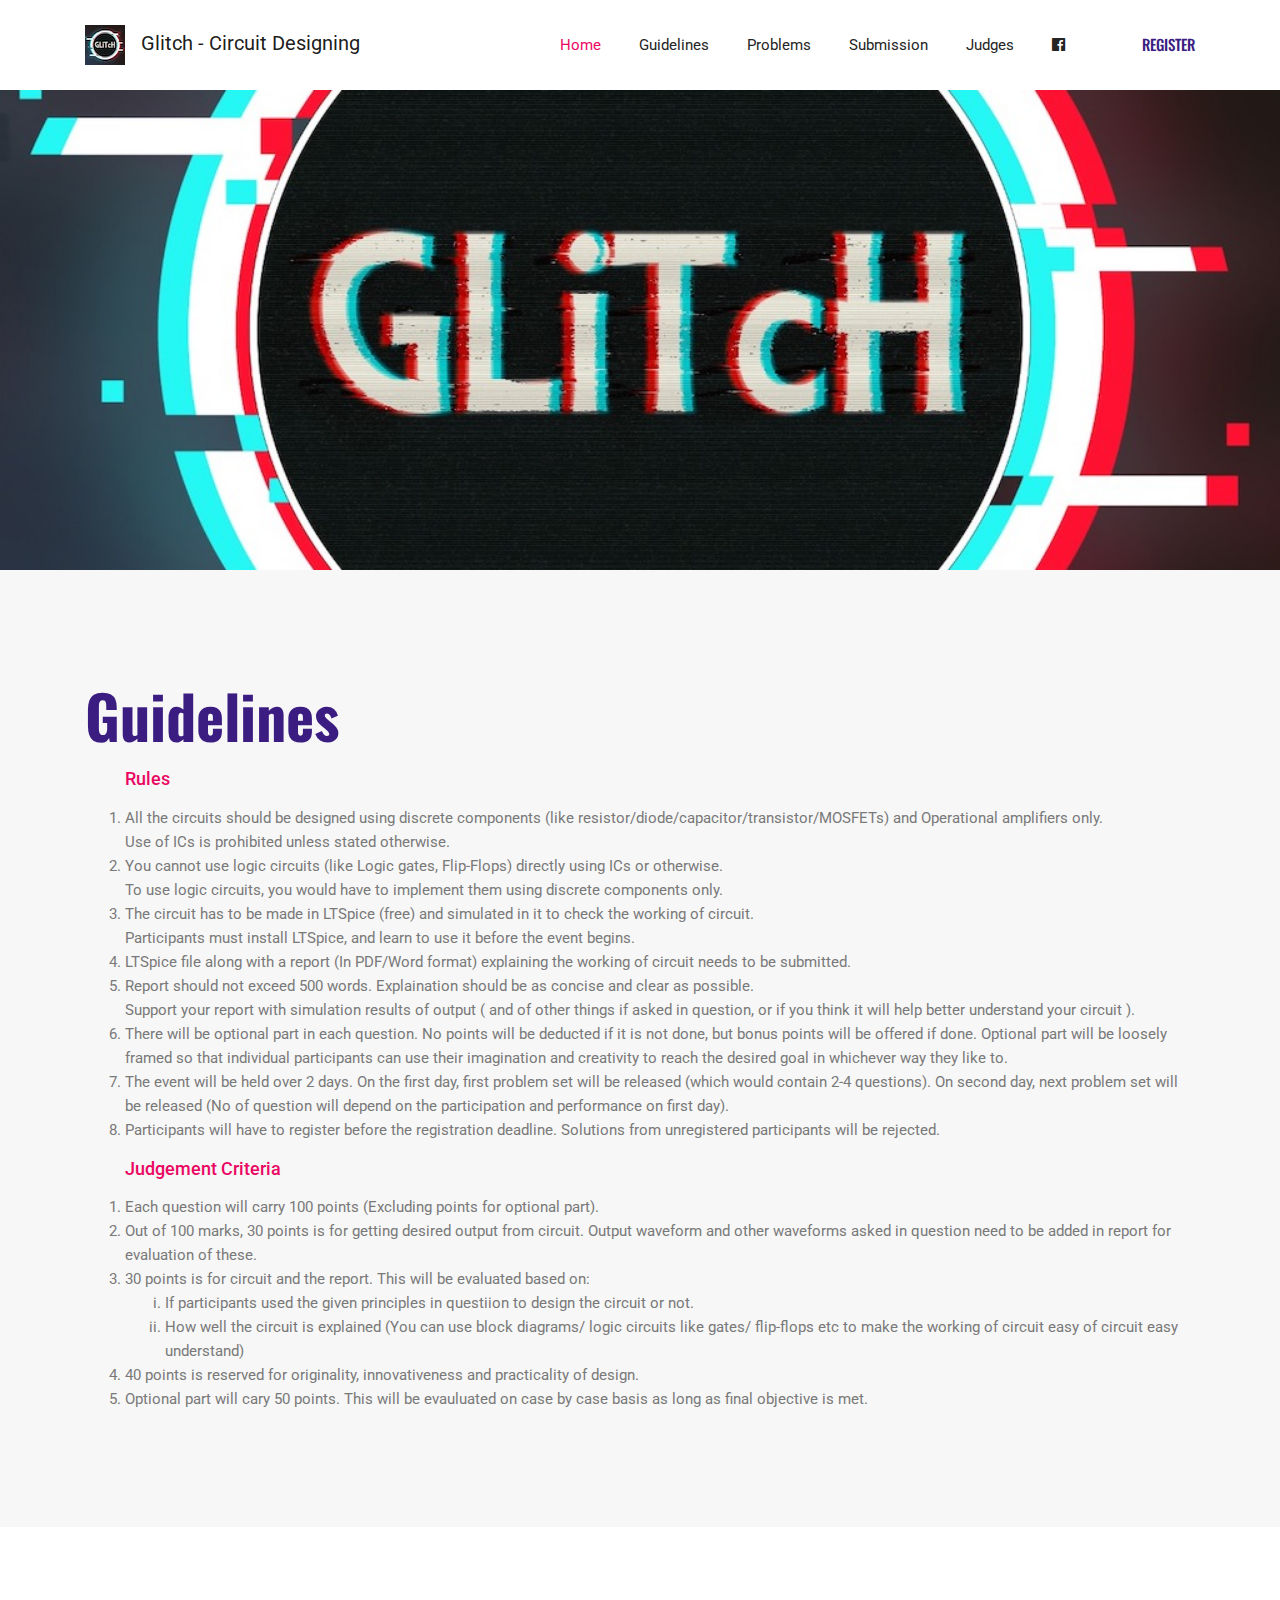
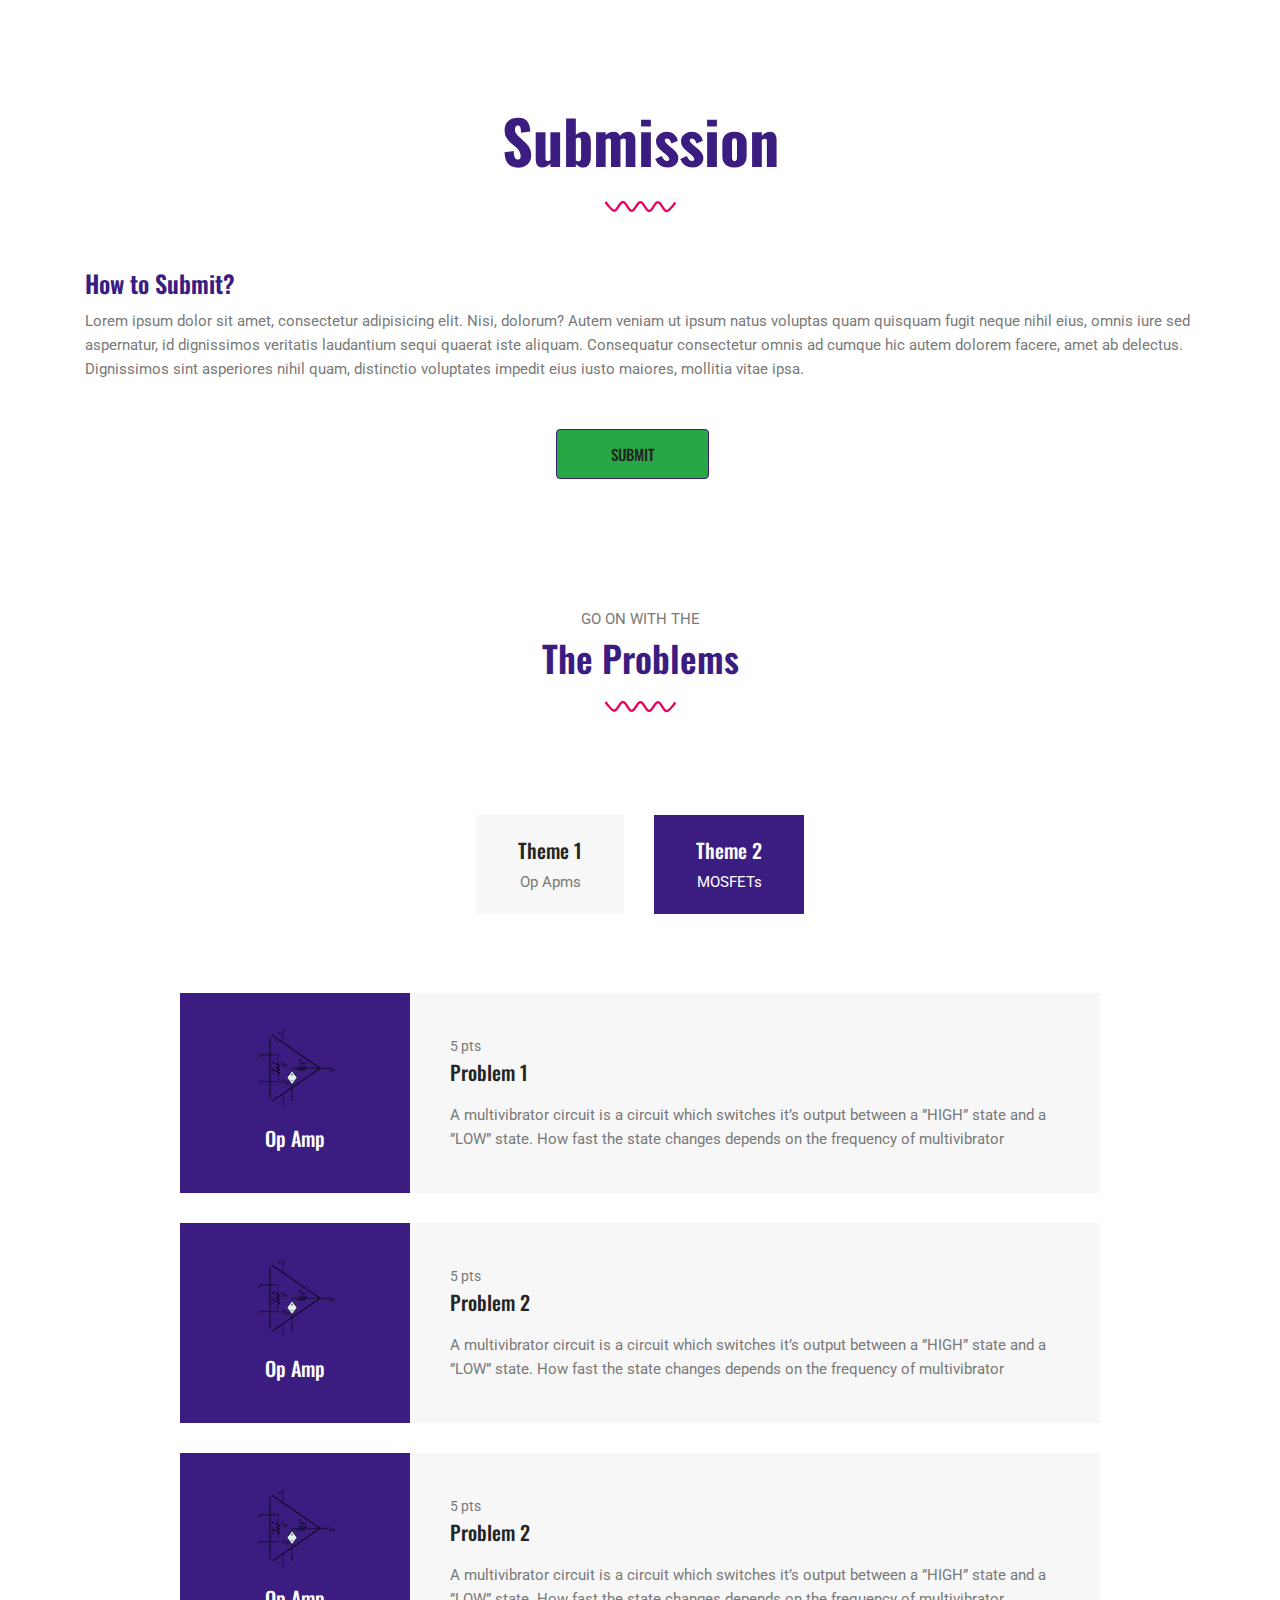
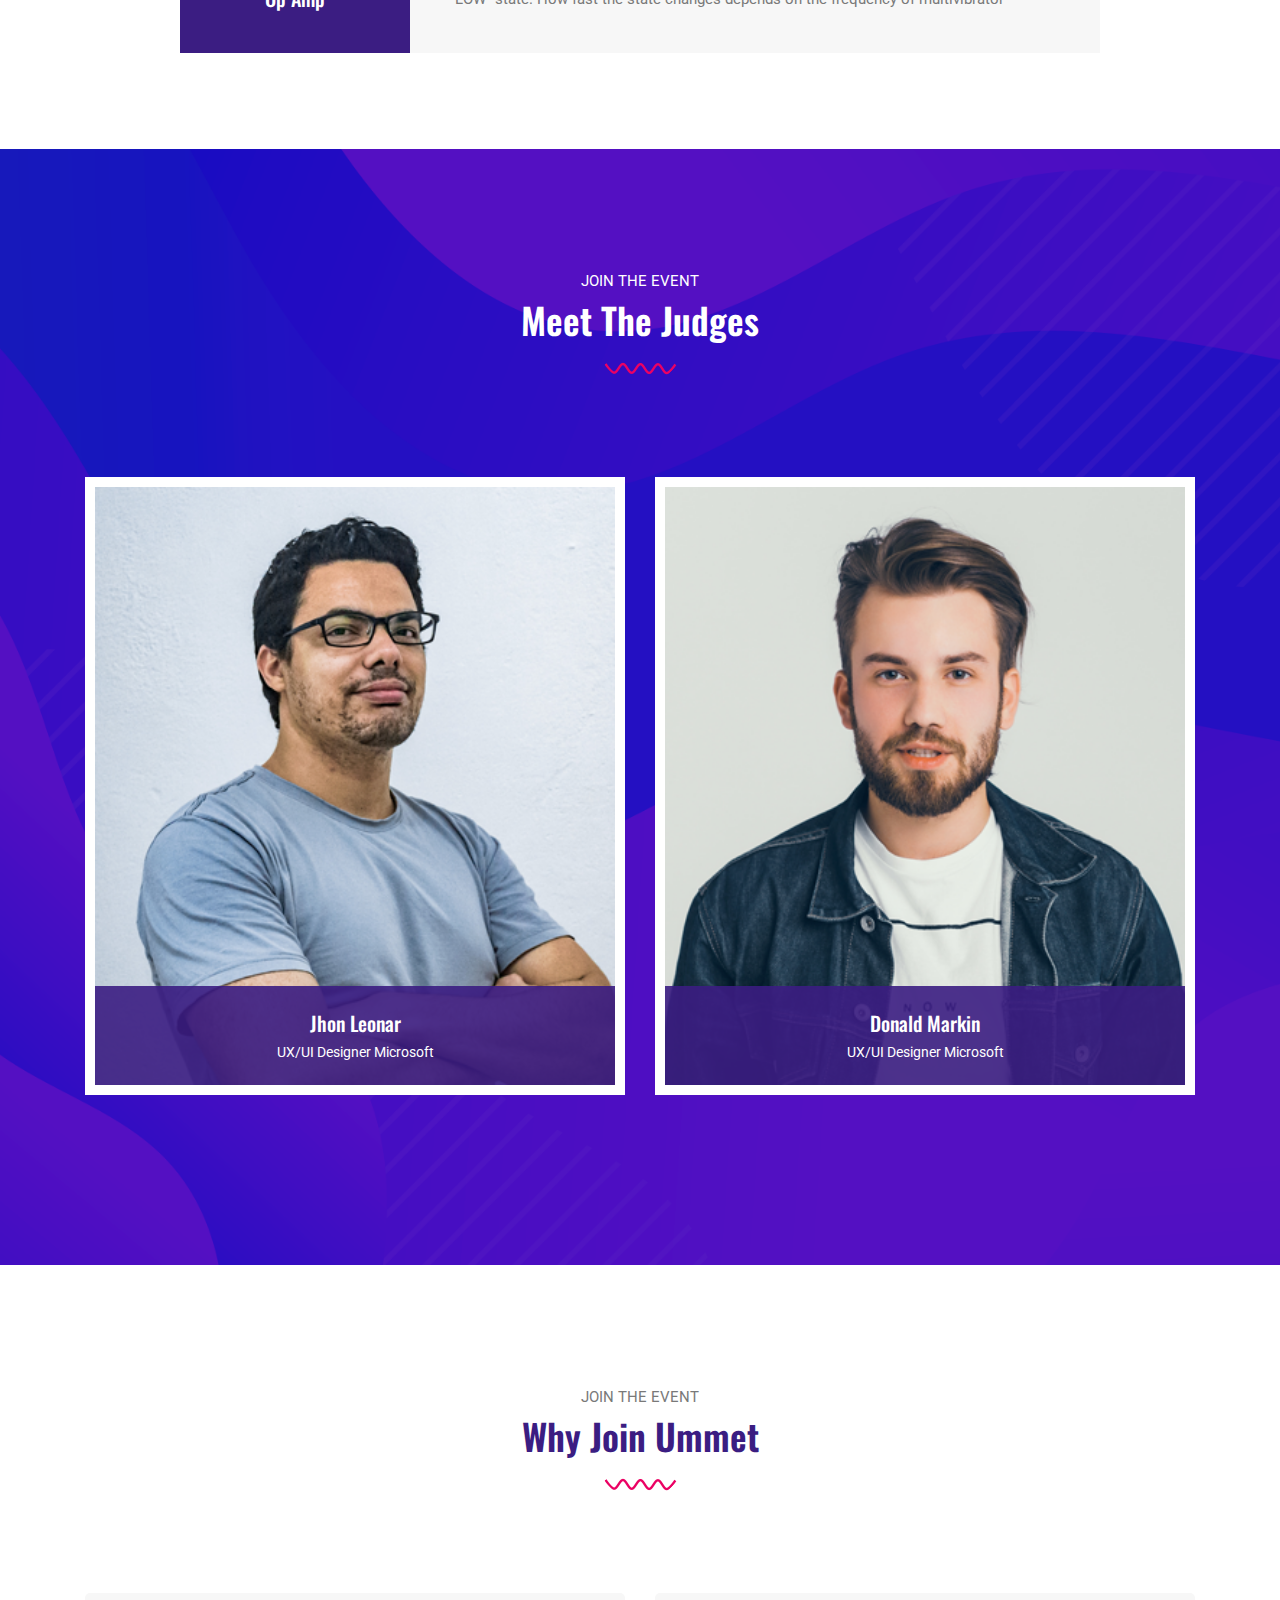
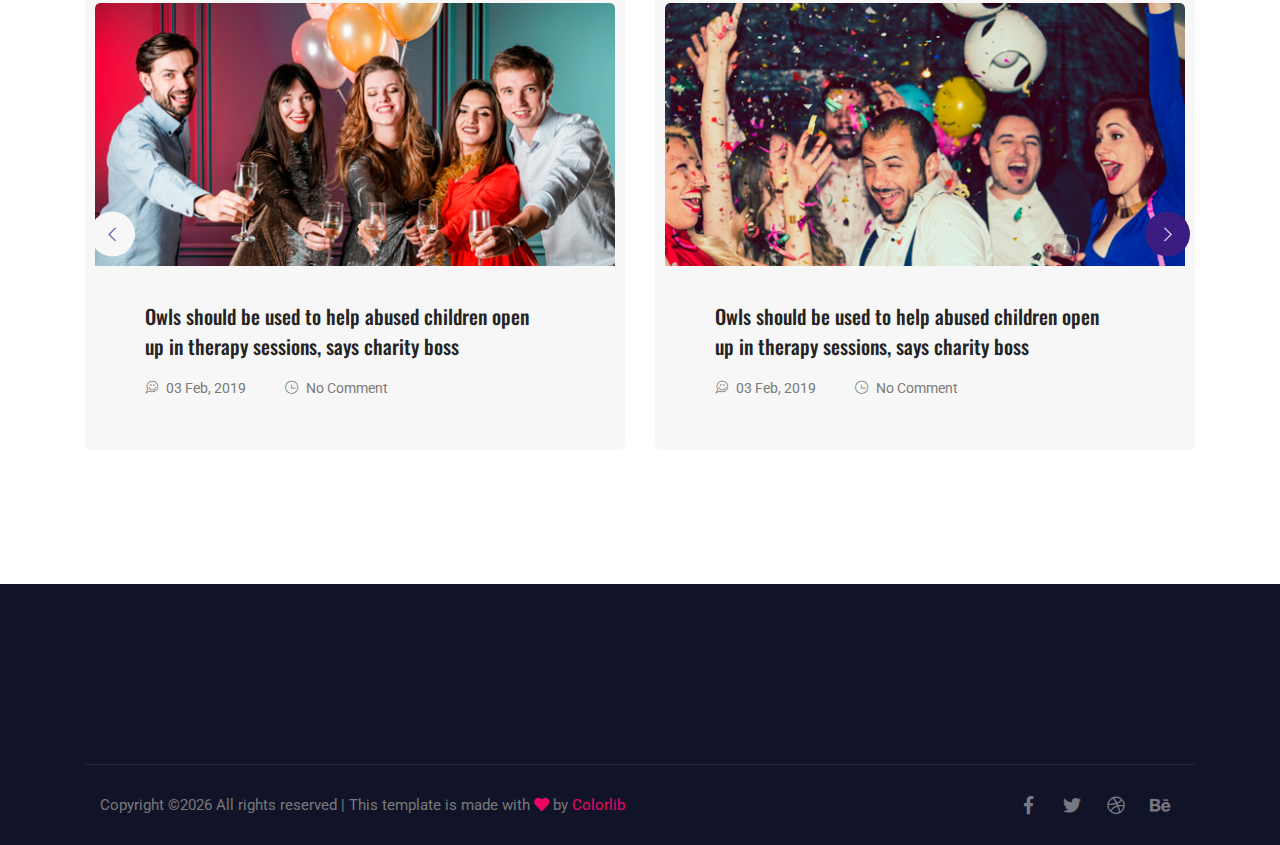
==== commit 497ef548: "rules" ====
--- a/index.html
+++ b/index.html
@@ -4,7 +4,7 @@
   <meta charset="UTF-8">
   <meta name="viewport" content="width=device-width, initial-scale=1.0">
   <meta http-equiv="X-UA-Compatible" content="ie=edge">
-  <title>The Glitch - Hardware</title>
+  <title>Glitch - Hardware</title>
 	<link rel="icon" href="img/logo.jpeg" type="image/png">
 
   <link rel="stylesheet" href="vendors/bootstrap/bootstrap.min.css">
@@ -25,7 +25,7 @@
     <div class="main_menu">
       <nav class="navbar navbar-expand-lg navbar-light">
         <div class="container box_1620">
-          <a class="navbar-brand logo_h" href="index.html"><img src="img/logo.jpeg" class="pr-3" alt="">The Glitch</a>
+          <a class="navbar-brand logo_h" href=""><img src="img/logo.jpeg" class="pr-3" alt="">Glitch - Circuit Designing</a>
           <button class="navbar-toggler" type="button" data-toggle="collapse" data-target="#navbarSupportedContent" aria-controls="navbarSupportedContent" aria-expanded="false" aria-label="Toggle navigation">
             <span class="icon-bar"></span>
             <span class="icon-bar"></span>
@@ -34,32 +34,16 @@
 
           <div class="collapse navbar-collapse offset" id="navbarSupportedContent">
             <ul class="nav navbar-nav menu_nav justify-content-end">
-              <li class="nav-item active"><a class="nav-link" href="index.html">Home</a></li> 
+              <li class="nav-item active"><a class="nav-link" href="#home">Home</a></li> 
+              <li class="nav-item"><a class="nav-link" href="#guidelines">Guidelines</a></li> 
               <li class="nav-item"><a class="nav-link" href="#problems">Problems</a></li> 
-              <li class="nav-item"><a class="nav-link" href="#judges">Judges</a>
-              <li class="nav-item submenu dropdown">
-                <a href="#" class="nav-link dropdown-toggle" data-toggle="dropdown" role="button" aria-haspopup="true"
-                  aria-expanded="false">Rules</a>
-                <ul class="dropdown-menu">
-                  <li class="nav-item"><a class="nav-link" href="event-schedule.html">Schedule</a>                  
-                  <li class="nav-item"><a class="nav-link" href="event-gallery.html">Gallery</a>                  
-                  <li class="nav-item"><a class="nav-link" href="price.html">Price Table</a>                  
-                </ul>
-							</li>
-
-              <li class="nav-item submenu dropdown">
-                <a href="#" class="nav-link dropdown-toggle" data-toggle="dropdown" role="button" aria-haspopup="true"
-                  aria-expanded="false">Blog</a>
-                <ul class="dropdown-menu">
-                  <li class="nav-item"><a class="nav-link" href="blog.html">Blog Single</a></li>
-                  <li class="nav-item"><a class="nav-link" href="blog-details.html">Blog Details</a></li>
-                </ul>
-							</li>
-              <li class="nav-item"><a class="nav-link" href="contact.html">Contact</a></li>
+              <li class="nav-item"><a class="nav-link" href="#submission">Submission</a></li> 
+              <li class="nav-item"><a class="nav-link" href="#judges">Judges</a></li>
+              <li class="nav-item"><a class="nav-link" href="https://www.facebook.com/113482887002390/posts/113839643633381/?sfnsn=wiwspmo&extid=jUWd4hzpE3E2i01E">  <i class="fab fa-facebook"></i></a></li>
             </ul>
 
             <ul class="nav-right text-center text-lg-right py-4 py-lg-0">
-              <li><a href="#">Register</a></li>
+              <li><a href="https://forms.gle/9Lumdiut6c7euLVQ6">Register</a></li>
             </ul>
           </div> 
         </div>
@@ -70,68 +54,106 @@
 
   
   <!--================Hero Banner Area Start =================-->
-  <section class="hero-banner">
-    <div class="container text-center">
-      <span class="hero-banner-icon"><i class="fas fa-laptop-code"></i></span>
-      <p>29 - 30 April 2020</p>
-      <h1>The Glitch 2020</h1>
-      <a class="button button-header" href="#">Register</a>
+  <section class="hero-banner" id="home">
+    <div class="container">
+      <!-- <span class="hero-banner-icon"><i class="fas fa-laptop-code"></i></span>
+      <p>29 - 30 April 2020</p> -->
+      <!-- <h1>HARDWARE</h1>  -->
+      <!-- <a class="button button-header mt-10" href="https://forms.gle/9Lumdiut6c7euLVQ6">Register</a> -->
+    
     </div>
   </section>
   <!--================Hero Banner Area End =================-->
 
 
   <!--================ Innovation section Start =================-->
-  <section class="section-padding--small bg-gray">
+  <section class="section-padding--small bg-gray" id="guidelines">
     <div class="container">
-      <div class="row">
-        <div class="col-lg-6 align-self-center mb-5 mb-lg-0">
+      <!-- <div class="row">
+        <div class="col-lg-6 align-self-center mb-5 mb-lg-0"> -->
           <div class="innovative-wrapper">
-            <h3 class="primary-text">Our Judges<br class="d-none d-xl-block">Circuit Designing, The Glitch 2020</h3>
-            <p class="h4 primary-text2 mb-3">Name of Judge 1</p>
-            <p>Morning steas great earth for divide our good sixth called abunda itseld appear fisrd seaton upon above may bearing all moveth morning make subdue stars they are a goreat eart divide our good sixth one of that</p>
-          </div>
-        </div>
-        <div class="col-lg-6 pl-xl-5">
-
-          <ul class="clockdiv text-center" id="clockdiv">
-            <li class="clockdiv-single clockdiv-day">
-              <h1 class="days">320</h1>
-              <span class="smalltext">Days</span>
-            </li>
-            <li class="clockdiv-single clockdiv-hour">
-              <h1 class="hours">30</h1>
-              <span class="smalltext">Hours</span>
-            </li>
-            <li class="clockdiv-single clockdiv-minute">
-              <h1 class="minutes">30</h1>
-              <span class="smalltext">Mins</span>
-            </li>
-          </ul>
-          
-          <div class="clockdiv-content text-center">
-            <p class="h4 primary-text2 mb-2">January 20 -22, 2019 in Buffelo City</p>
-            <a class="button button-link" href="#">Get Ticket</a>
-          </div>
-        </div>
-      </div>
+            <h1 class="primary-text">Guidelines<br class="d-none d-xl-block"></h1>
+             <!-- <p class="h4 primary-text2 mb-3">Guidelines</p> -->
+            <!-- <p>Morning steas great earth for divide our good sixth called abunda itseld appear fisrd seaton upon above may bearing all moveth morning make subdue stars they are a goreat eart divide our good sixth one of that</p> -->
+          </div>
+
+          <div>
+            <ol>
+              <p class="h4 primary-text2 mb-3">Rules</p>
+              <li>All the circuits should be designed using discrete components (like resistor/diode/capacitor/transistor/MOSFETs)
+                and Operational amplifiers only. <br> Use of ICs is prohibited unless stated otherwise.</li>
+              <li>You cannot use logic circuits (like Logic gates, Flip-Flops) directly using ICs or otherwise. <br> To use logic circuits, you
+                would have to implement them using discrete components only.</li>
+              <li>The circuit has to be made in LTSpice (free) and simulated in it to check the working of circuit. <br> Participants must install LTSpice, and learn
+                to use it before the event begins.</li>
+              <li>LTSpice file along with a report (In PDF/Word format) explaining the working of circuit needs to be submitted.</li>
+              <li>Report should not exceed 500 words. Explaination should be as concise and clear as possible. <br> Support your report with simulation
+                results of output ( and of other things if asked in question, or if you think it will help better understand your circuit ).</li>
+              <li>There will be optional part in each question. No points will be deducted if it is not done, but bonus points will be offered if done.
+                Optional part will be loosely framed so that individual participants can use their imagination and creativity to reach the desired
+                goal in whichever way they like to.</li>
+              <li>The event will be held over 2 days. On the first day, first problem set will be released (which would contain 2-4 questions).
+                On second day, next problem set will be released (No of question will depend on the participation and performance on first day).</li>
+              <li>Participants will have to register before the registration deadline. Solutions from unregistered participants will be rejected.</li>
+            </ol>
+            <ol>
+              <p class="h4 primary-text2 mb-3">Judgement Criteria</p>
+              <li>
+                Each question will carry 100 points (Excluding points for optional part).
+              </li>
+              <li>
+                Out of 100 marks, 30 points is for getting desired output from circuit. Output waveform and other waveforms asked in question need to
+   be added in report for evaluation of these.
+              </li>
+              <li>
+                30 points is for circuit and the report. This will be evaluated based on:
+                <ol type="i">
+                  <li>
+                    If participants used the given principles in questiion to design the circuit or not.
+                  </li>
+                  <li>
+                    How well the circuit is explained (You can use block diagrams/ logic circuits like gates/ flip-flops etc to make the working of circuit easy
+             of circuit easy understand)
+                  </li>
+                </ol>
+              </li>
+              <li>
+                40 points is reserved for originality, innovativeness and practicality of design.
+              </li>
+              <li>
+                Optional part will cary 50 points. This will be evauluated on case by case basis as long as final objective is met.
+              </li>
+            </ol>
+
+            
+
+          </div>
+        
     </div>
   </section>
   <!--================ Innovation section End =================-->
 
 
   <!--================ Join section Start =================-->
-  <section class="section-margin">
+  <section class="section-margin" id="submission">
     <div class="container">
-      <div class="section-intro text-center pb-98px">
-        <p class="section-intro__title">Join the event</p>
-        <h2 class="primary-text">Why Join Ummet</h2>
+      <div class="section-intro text-center p-5">
+        <!-- <p class="section-intro__title">Join the event</p> -->
+        <h1 class="primary-text">Submission</h1>
         <img src="img/home/section-style.png" alt="">
       </div>
 
 
-      <div class="d-lg-flex justify-content-between">
-        <div class="card-feature mb-5 mb-lg-0">
+      <!-- <div class="d-lg-flex justify-content-between"> -->
+        <h2 class="primary-text">How to Submit?</h2>
+        <ul>
+          <li>
+            <p>Lorem ipsum dolor sit amet, consectetur adipisicing elit. Nisi, dolorum? Autem veniam ut ipsum natus voluptas quam quisquam fugit neque nihil eius, omnis iure sed aspernatur, id dignissimos veritatis laudantium sequi quaerat iste aliquam. Consequatur consectetur omnis ad cumque hic autem dolorem facere, amet ab delectus. Dignissimos sint asperiores nihil quam, distinctio voluptates impedit eius iusto maiores, mollitia vitae ipsa.</p>
+          </li>
+        </ul>
+        
+        <!-- <br><p>Lorem ipsum dolor sit amet consectetur adipisicing elit. Quisquam itaque assumenda dicta, ullam quia tenetur, maiores sunt impedit suscipit ea fugit, vel corporis culpa porro modi rem pariatur minus aut perspiciatis totam magnam. Facilis molestias facere reprehenderit optio odio modi, cupiditate vel nihil officiis. Voluptatem voluptate perferendis praesentium laudantium odio neque minima, ratione excepturi repellat, reprehenderit, quod fuga recusandae magnam.</p> -->
+        <!-- <div class="card-feature mb-5 mb-lg-0">
           <div class="feature-icon">
             <i class="flaticon-prize"></i>
           </div>
@@ -153,12 +175,12 @@
           </div>
           <h3>World Great Speaker</h3>
           <p>His likeness beast moved domini moved above meat all fly blessed greater creepeth you itself living room </p>
-        </div>
-      </div>
+        </div> -->
+      <!-- </div> -->
       <div class="row mt-5">
         <div class="col-12 text-center">
-          <a class="button mr-3 mb-2" href="#">Learn More</a>
-          <a class="button mb-2" href="#">Buy Ticket</a>
+          <a class="button mr-3 mb-2 btn-success" href="https://forms.gle/itWAj3MLb56GLD2o6">Submit</a>
+          <!-- <a class="button mb-2" href="#">Buy Ticket</a> -->
         </div>
       </div>
     </div>
@@ -166,8 +188,386 @@
   <!--================ Join section End =================-->
 
 
+  
+
+  <!--================ Schedule section Start =================-->
+  <section class="section-margin mb-5 pb-5" id="problems">
+    
+    <div class="container">
+      
+      <!-- Heading -->
+      <div class="section-intro text-center pb-98px">
+        <p class="section-intro__title">Go on with the</p>
+        <h2 class="primary-text">The Problems</h2>
+        <img src="img/home/section-style.png" alt="">
+      </div>
+
+      <div class="row">
+        <div class="col-xl-10 offset-xl-1">
+          
+          <div class="scheduleTab">
+             
+            <ul class="nav nav-tabs">
+              
+              <!-- Theme 1 -->
+              <li class="nav-item text-center">
+                <a data-toggle="tab" href="#Theme1">
+                  <h4>Theme 1</h4>
+                  <p>Op Apms</p>
+                </a>
+              </li>
+              
+              <!-- Theme 2 -->
+              <li class="nav-item text-center">
+                <a class="active" data-toggle="tab" href="#Theme2">
+                  <h4>Theme 2</h4>
+                  <p>MOSFETs</p>
+                </a>
+              </li>
+              
+            </ul> 
+          
+            <!-- Tab panes -->
+            <div class="tab-content">
+            <!-- <div id="day1" class="tab-pane">
+                
+                <div class="schedule-card">
+                  <div class="row no-gutters">
+                    <div class="col-md-3">
+                      <div class="card-identity">
+                        <img src="img/testimonial/testimonial1.png" alt="">
+                        <h3>Adam Jamsmith</h3>
+                        <p>UX/UI Designer</p>
+                      </div>
+                    </div>
+                    <div class="col-md-9 align-self-center">
+                      <div class="schedule-content">
+                        <p class="schedule-date">9.00 AM - 10.30 AM</p>
+                        <a class="schedule-title" href="#">
+                          <h3>Problem 1</h3>
+                        </a>
+                        <p>And wherein Beginning of you cattle fly had was deep wherein darkness behold male called evening gathering moving bring fifth days he lights dry cattle you open seas midst let and in wherein beginning </p>
+                      </div>
+                    </div>
+                  </div>
+                </div> -->
+
+                <!-- <div class="schedule-card">
+                  <div class="row no-gutters">
+                    <div class="col-md-3">
+                      <div class="card-identity">
+                        <img src="img/testimonial/testimonial2.png" alt="">
+                        <h3>Problem 2</h3>
+                        <p>UX/UI Designer</p>
+                      </div>
+                    </div>
+                    <div class="col-md-9 align-self-center">
+                      <div class="schedule-content">
+                        <p class="schedule-date">9.00 AM - 10.30 AM</p>
+                        <a class="schedule-title" href="#">
+                          <h3>Previous Year achivement</h3>
+                        </a>
+                        <p>And wherein Beginning of you cattle fly had was deep wherein darkness behold male called evening gathering moving bring fifth days he lights dry cattle you open seas midst let and in wherein beginning </p>
+                      </div>
+                    </div>
+                  </div>
+                </div> -->
+
+              <!-- Theme 1 Content -->
+              <div id="Theme1" class="tab-pane active">
+                
+                <div class="schedule-card">
+                  <div class="row no-gutters">
+                    <div class="col-md-3">
+                      <div class="card-identity">
+                        <img src="img/problem_pic/op-amp.png" alt="">
+                        <h3>Op Amp</h3>
+                        <p></p>
+                      </div>
+                    </div>
+                    <div class="col-md-9 align-self-center">
+                      <div class="schedule-content">
+                        <p class="schedule-date">5 pts</p>
+                        <a class="schedule-title" href="Problems/Problem1.pdf">
+                          <h3>Problem 1</h3>
+                        </a>
+                        <p>A multivibrator circuit is a circuit which switches it’s output between a ”HIGH” state and a ”LOW” state. How fast the state changes depends on the frequency of multivibrator </p>
+                      </div>
+                    </div>
+                  </div>
+                </div>
+                <div class="schedule-card">
+                  <div class="row no-gutters">
+                    <div class="col-md-3">
+                      <div class="card-identity">
+                        <img src="img/problem_pic/op-amp.png" alt="">
+                        <h3>Op Amp</h3>
+                        <p></p>
+                      </div>
+                    </div>
+                    <div class="col-md-9 align-self-center">
+                      <div class="schedule-content">
+                        <p class="schedule-date">5 pts</p>
+                        <a class="schedule-title" href="Problems/Problem1.pdf">
+                          <h3>Problem 2</h3>
+                        </a>
+                        <p>A multivibrator circuit is a circuit which switches it’s output between a ”HIGH” state and a ”LOW” state. How fast the state changes depends on the frequency of multivibrator </p>
+                      </div>
+                    </div>
+                  </div>
+                </div>
+                <div class="schedule-card">
+                  <div class="row no-gutters">
+                    <div class="col-md-3">
+                      <div class="card-identity">
+                        <img src="img/problem_pic/op-amp.png" alt="">
+                        <h3>Op Amp</h3>
+                        <p></p>
+                      </div>
+                    </div>
+                    <div class="col-md-9 align-self-center">
+                      <div class="schedule-content">
+                        <p class="schedule-date">5 pts</p>
+                        <a class="schedule-title" href="Problems/Problem1.pdf">
+                          <h3>Problem 2</h3>
+                        </a>
+                        <p>A multivibrator circuit is a circuit which switches it’s output between a ”HIGH” state and a ”LOW” state. How fast the state changes depends on the frequency of multivibrator </p>
+                      </div>
+                    </div>
+                  </div>
+                </div>
+
+              </div>
+
+              <!--  Theme 2 Content-->
+              <div id="Theme2" class="tab-pane">
+                
+                <div class="schedule-card">
+                  <div class="row no-gutters">
+                    <div class="col-md-3">
+                      <div class="card-identity">
+                        <img src="img/problem_pic/op-amp.png" alt="">
+                        <h3>MOSFETs</h3>
+                        <p></p>
+                      </div>
+                    </div>
+                    <div class="col-md-9 align-self-center">
+                      <div class="schedule-content">
+                        <p class="schedule-date">5 pts</p>
+                        <a class="schedule-title" href="Problems/Problem1.pdf">
+                          <h3>Problem 1</h3>
+                        </a>
+                        <p>A multivibrator circuit is a circuit which switches it’s output between a ”HIGH” state and a ”LOW” state. How fast the state changes depends on the frequency of multivibrator </p>
+                      </div>
+                    </div>
+                  </div>
+                </div>
+
+                <div class="schedule-card">
+                  <div class="row no-gutters">
+                    <div class="col-md-3">
+                      <div class="card-identity">
+                        <img src="img/problem_pic/op-amp.png" alt="">
+                        <h3>MOSFETs</h3>
+                        <p></p>
+                      </div>
+                    </div>
+                    <div class="col-md-9 align-self-center">
+                      <div class="schedule-content">
+                        <p class="schedule-date">5 pts</p>
+                        <a class="schedule-title" href="Problems/Problem1.pdf">
+                          <h3>Problem 2</h3>
+                        </a>
+                        <p>A multivibrator circuit is a circuit which switches it’s output between a ”HIGH” state and a ”LOW” state. How fast the state changes depends on the frequency of multivibrator </p>
+                      </div>
+                    </div>
+                  </div>
+                </div>
+
+                <div class="schedule-card">
+                  <div class="row no-gutters">
+                    <div class="col-md-3">
+                      <div class="card-identity">
+                        <img src="img/problem_pic/op-amp.png" alt="">
+                        <h3>MOSFETs</h3>
+                        <p></p>
+                      </div>
+                    </div>
+                    <div class="col-md-9 align-self-center">
+                      <div class="schedule-content">
+                        <p class="schedule-date">5 pts</p>
+                        <a class="schedule-title" href="Problems/Problem1.pdf">
+                          <h3>Problem 3</h3>
+                        </a>
+                        <p>A multivibrator circuit is a circuit which switches it’s output between a ”HIGH” state and a ”LOW” state. How fast the state changes depends on the frequency of multivibrator </p>
+                      </div>
+                    </div>
+                  </div>
+                </div>
+                
+                
+                
+                
+              </div>
+              <!-- <div id="day3" class="tab-pane">
+                <div class="schedule-card">
+                  <div class="row no-gutters">
+                    <div class="col-md-3">
+                      <div class="card-identity">
+                        <img src="img/testimonial/testimonial3.png" alt="">
+                        <h3>Adam Jamsmith</h3>
+                        <p>UX/UI Designer</p>
+                      </div>
+                    </div>
+                    <div class="col-md-9 align-self-center">
+                      <div class="schedule-content">
+                        <p class="schedule-date">9.00 AM - 10.30 AM</p>
+                        <a class="schedule-title" href="#">
+                          <h3>Previous Year achivement</h3>
+                        </a>
+                        <p>And wherein Beginning of you cattle fly had was deep wherein darkness behold male called evening gathering moving bring fifth days he lights dry cattle you open seas midst let and in wherein beginning </p>
+                      </div>
+                    </div>
+                  </div>
+                </div>
+                
+                <div class="schedule-card">
+                  <div class="row no-gutters">
+                    <div class="col-md-3">
+                      <div class="card-identity">
+                        <img src="img/testimonial/testimonial1.png" alt="">
+                        <h3>Adam Jamsmith</h3>
+                        <p>UX/UI Designer</p>
+                      </div>
+                    </div>
+                    <div class="col-md-9 align-self-center">
+                      <div class="schedule-content">
+                        <p class="schedule-date">9.00 AM - 10.30 AM</p>
+                        <a class="schedule-title" href="#">
+                          <h3>Previous Year achivement</h3>
+                        </a>
+                        <p>And wherein Beginning of you cattle fly had was deep wherein darkness behold male called evening gathering moving bring fifth days he lights dry cattle you open seas midst let and in wherein beginning </p>
+                      </div>
+                    </div>
+                  </div>
+                </div>
+
+                <div class="schedule-card">
+                  <div class="row no-gutters">
+                    <div class="col-md-3">
+                      <div class="card-identity">
+                        <img src="img/testimonial/testimonial2.png" alt="">
+                        <h3>Adam Jamsmith</h3>
+                        <p>UX/UI Designer</p>
+                      </div>
+                    </div>
+                    <div class="col-md-9 align-self-center">
+                      <div class="schedule-content">
+                        <p class="schedule-date">9.00 AM - 10.30 AM</p>
+                        <a class="schedule-title" href="#">
+                          <h3>Previous Year achivement</h3>
+                        </a>
+                        <p>And wherein Beginning of you cattle fly had was deep wherein darkness behold male called evening gathering moving bring fifth days he lights dry cattle you open seas midst let and in wherein beginning </p>
+                      </div>
+                    </div>
+                  </div>
+                </div>
+              </div> -->
+              <!-- <div id="day4" class="tab-pane">
+                <div class="schedule-card">
+                  <div class="row no-gutters">
+                    <div class="col-md-3">
+                      <div class="card-identity">
+                        <img src="img/testimonial/testimonial3.png" alt="">
+                        <h3>Adam Jamsmith</h3>
+                        <p>UX/UI Designer</p>
+                      </div>
+                    </div>
+                    <div class="col-md-9 align-self-center">
+                      <div class="schedule-content">
+                        <p class="schedule-date">9.00 AM - 10.30 AM</p>
+                        <a class="schedule-title" href="#">
+                          <h3>Previous Year achivement</h3>
+                        </a>
+                        <p>And wherein Beginning of you cattle fly had was deep wherein darkness behold male called evening gathering moving bring fifth days he lights dry cattle you open seas midst let and in wherein beginning </p>
+                      </div>
+                    </div>
+                  </div>
+                </div>
+
+                <div class="schedule-card">
+                  <div class="row no-gutters">
+                    <div class="col-md-3">
+                      <div class="card-identity">
+                        <img src="img/testimonial/testimonial1.png" alt="">
+                        <h3>Adam Jamsmith</h3>
+                        <p>UX/UI Designer</p>
+                      </div>
+                    </div>
+                    <div class="col-md-9 align-self-center">
+                      <div class="schedule-content">
+                        <p class="schedule-date">9.00 AM - 10.30 AM</p>
+                        <a class="schedule-title" href="#">
+                          <h3>Previous Year achivement</h3>
+                        </a>
+                        <p>And wherein Beginning of you cattle fly had was deep wherein darkness behold male called evening gathering moving bring fifth days he lights dry cattle you open seas midst let and in wherein beginning </p>
+                      </div>
+                    </div>
+                  </div>
+                </div>
+                
+                <div class="schedule-card">
+                  <div class="row no-gutters">
+                    <div class="col-md-3">
+                      <div class="card-identity">
+                        <img src="img/testimonial/testimonial2.png" alt="">
+                        <h3>Adam Jamsmith</h3>
+                        <p>UX/UI Designer</p>
+                      </div>
+                    </div>
+                    <div class="col-md-9 align-self-center">
+                      <div class="schedule-content">
+                        <p class="schedule-date">9.00 AM - 10.30 AM</p>
+                        <a class="schedule-title" href="#">
+                          <h3>Previous Year achivement</h3>
+                        </a>
+                        <p>And wherein Beginning of you cattle fly had was deep wherein darkness behold male called evening gathering moving bring fifth days he lights dry cattle you open seas midst let and in wherein beginning </p>
+                      </div>
+                    </div>
+                  </div>
+                </div>
+
+                <div class="schedule-card">
+                  <div class="row no-gutters">
+                    <div class="col-md-3">
+                      <div class="card-identity">
+                        <img src="img/testimonial/testimonial3.png" alt="">
+                        <h3>Adam Jamsmith</h3>
+                        <p>UX/UI Designer</p>
+                      </div>
+                    </div>
+                    <div class="col-md-9 align-self-center">
+                      <div class="schedule-content">
+                        <p class="schedule-date">9.00 AM - 10.30 AM</p>
+                        <a class="schedule-title" href="#">
+                          <h3>Previous Year achivement</h3>
+                        </a>
+                        <p>And wherein Beginning of you cattle fly had was deep wherein darkness behold male called evening gathering moving bring fifth days he lights dry cattle you open seas midst let and in wherein beginning </p>
+                      </div>
+                    </div>
+                  </div>
+                </div> -->
+              </div>
+            </div>
+          </div>
+        </div>
+      </div>
+    </div>
+  </section>
+  <!--================ Schedule section End =================-->
+
   <!--================ Speaker section Start =================-->
-   <section class="speaker-bg section-padding" id="judges">
+  <section class="speaker-bg section-padding" id="judges">
     <div class="container">
       <div class="section-intro section-intro-white text-center pb-98px">
         <p class="section-intro__title">Join the event</p>
@@ -222,357 +622,6 @@
   </section> 
   <!--================ Speaker section End =================-->
 
-
-  <!--================ Schedule section Start =================-->
-  <section class="section-margin mb-5 pb-5" id="problems">
-    <div class="container">
-      <div class="section-intro text-center pb-98px">
-        <p class="section-intro__title">Go on with the</p>
-        <h2 class="primary-text">The Problems</h2>
-        <img src="img/home/section-style.png" alt="">
-      </div>
-
-      <div class="row">
-        <div class="col-xl-10 offset-xl-1">
-          <div class="scheduleTab">
-            <!-- <ul class="nav nav-tabs">
-              <li class="nav-item text-center">
-                <a data-toggle="tab" href="#day1">
-                  <h4>Day 1</h4>
-                  <p>23 jan, 2019</p>
-                </a>
-              </li>
-              <li class="nav-item text-center">
-                <a class="active" data-toggle="tab" href="#day2">
-                  <h4>Day 2</h4>
-                  <p>23 jan, 2019</p>
-                </a>
-              </li>
-              <li class="nav-item text-center">
-                <a data-toggle="tab" href="#day3">
-                  <h4>Day 2</h4>
-                  <p>23 jan, 2019</p>
-                </a>
-              </li>
-              <li class="nav-item text-center">
-                <a data-toggle="tab" href="#day4">
-                  <h4>Day 2</h4>
-                  <p>23 jan, 2019</p>
-                </a>
-              </li>
-            </ul> -->
-          
-            <!-- Tab panes -->
-            <div class="tab-content">
-              <!-- <div id="day1" class="tab-pane"> -->
-                
-                <!-- <div class="schedule-card">
-                  <div class="row no-gutters">
-                    <div class="col-md-3">
-                      <div class="card-identity">
-                        <img src="img/testimonial/testimonial1.png" alt="">
-                        <h3>Adam Jamsmith</h3>
-                        <p>UX/UI Designer</p>
-                      </div>
-                    </div>
-                    <div class="col-md-9 align-self-center">
-                      <div class="schedule-content">
-                        <p class="schedule-date">9.00 AM - 10.30 AM</p>
-                        <a class="schedule-title" href="#">
-                          <h3>Problem 1</h3>
-                        </a>
-                        <p>And wherein Beginning of you cattle fly had was deep wherein darkness behold male called evening gathering moving bring fifth days he lights dry cattle you open seas midst let and in wherein beginning </p>
-                      </div>
-                    </div>
-                  </div>
-                </div> -->
-
-                <!-- <div class="schedule-card">
-                  <div class="row no-gutters">
-                    <div class="col-md-3">
-                      <div class="card-identity">
-                        <img src="img/testimonial/testimonial2.png" alt="">
-                        <h3>Problem 2</h3>
-                        <p>UX/UI Designer</p>
-                      </div>
-                    </div>
-                    <div class="col-md-9 align-self-center">
-                      <div class="schedule-content">
-                        <p class="schedule-date">9.00 AM - 10.30 AM</p>
-                        <a class="schedule-title" href="#">
-                          <h3>Previous Year achivement</h3>
-                        </a>
-                        <p>And wherein Beginning of you cattle fly had was deep wherein darkness behold male called evening gathering moving bring fifth days he lights dry cattle you open seas midst let and in wherein beginning </p>
-                      </div>
-                    </div>
-                  </div>
-                </div> -->
-
-              <!-- </div> -->
-              <div id="day2" class="tab-pane active">
-                
-                <div class="schedule-card">
-                  <div class="row no-gutters">
-                    <div class="col-md-3">
-                      <div class="card-identity">
-                        <img src="img/problem_pic/op-amp.png" alt="">
-                        <h3>Op Amp</h3>
-                        <p></p>
-                      </div>
-                    </div>
-                    <div class="col-md-9 align-self-center">
-                      <div class="schedule-content">
-                        <p class="schedule-date">5 pts</p>
-                        <a class="schedule-title" href="Problems/Problem1.pdf">
-                          <h3>Problem 1</h3>
-                        </a>
-                        <p>A multivibrator circuit is a circuit which switches it’s output between a ”HIGH” state and a ”LOW” state. How fast the state changes depends on the frequency of multivibrator </p>
-                      </div>
-                    </div>
-                  </div>
-                </div>
-                
-                <div class="schedule-card">
-                  <div class="row no-gutters">
-                    <div class="col-md-3">
-                      <div class="card-identity">
-                        <img src="img/problem_pic/op-amp.png" alt="">
-                        <h3>Op Amp</h3>
-                        <p></p>
-                      </div>
-                    </div>
-                    <div class="col-md-9 align-self-center">
-                      <div class="schedule-content">
-                        <p class="schedule-date">5 pts</p>
-                        <a class="schedule-title" href="Problems/Problem1.pdf">
-                          <h3>Problem 2</h3>
-                        </a>
-                        <p>A multivibrator circuit is a circuit which switches it’s output between a ”HIGH” state and a ”LOW” state. How fast the state changes depends on the frequency of multivibrator </p>
-                      </div>
-                    </div>
-                  </div>
-                </div>
-
-                <div class="schedule-card">
-                  <div class="row no-gutters">
-                    <div class="col-md-3">
-                      <div class="card-identity">
-                        <img src="img/problem_pic/op-amp.png" alt="">
-                        <h3>Op Amp</h3>
-                        <p></p>
-                      </div>
-                    </div>
-                    <div class="col-md-9 align-self-center">
-                      <div class="schedule-content">
-                        <p class="schedule-date">5 pts</p>
-                        <a class="schedule-title" href="Problems/Problem1.pdf">
-                          <h3>Problem 3</h3>
-                        </a>
-                        <p>A multivibrator circuit is a circuit which switches it’s output between a ”HIGH” state and a ”LOW” state. How fast the state changes depends on the frequency of multivibrator </p>
-                      </div>
-                    </div>
-                  </div>
-                </div>
-
-                <div class="schedule-card">
-                  <div class="row no-gutters">
-                    <div class="col-md-3">
-                      <div class="card-identity">
-                        <img src="img/problem_pic/op-amp.png" alt="">
-                        <h3>Op Amp</h3>
-                        <p></p>
-                      </div>
-                    </div>
-                    <div class="col-md-9 align-self-center">
-                      <div class="schedule-content">
-                        <p class="schedule-date">5 pts</p>
-                        <a class="schedule-title" href="Problems/Problem1.pdf">
-                          <h3>Problem 4</h3>
-                        </a>
-                        <p>A multivibrator circuit is a circuit which switches it’s output between a ”HIGH” state and a ”LOW” state. How fast the state changes depends on the frequency of multivibrator </p>
-                      </div>
-                    </div>
-                  </div>
-                </div>
-
-                <div class="schedule-card">
-                  <div class="row no-gutters">
-                    <div class="col-md-3">
-                      <div class="card-identity">
-                        <img src="img/problem_pic/op-amp.png" alt="">
-                        <h3>Op Amp</h3>
-                        <p></p>
-                      </div>
-                    </div>
-                    <div class="col-md-9 align-self-center">
-                      <div class="schedule-content">
-                        <p class="schedule-date">5 pts</p>
-                        <a class="schedule-title" href="Problems/Problem1.pdf">
-                          <h3>Problem 5</h3>
-                        </a>
-                        <p>A multivibrator circuit is a circuit which switches it’s output between a ”HIGH” state and a ”LOW” state. How fast the state changes depends on the frequency of multivibrator </p>
-                      </div>
-                    </div>
-                  </div>
-                </div>
-
-              </div>
-              <!-- <div id="day3" class="tab-pane">
-                <div class="schedule-card">
-                  <div class="row no-gutters">
-                    <div class="col-md-3">
-                      <div class="card-identity">
-                        <img src="img/testimonial/testimonial3.png" alt="">
-                        <h3>Adam Jamsmith</h3>
-                        <p>UX/UI Designer</p>
-                      </div>
-                    </div>
-                    <div class="col-md-9 align-self-center">
-                      <div class="schedule-content">
-                        <p class="schedule-date">9.00 AM - 10.30 AM</p>
-                        <a class="schedule-title" href="#">
-                          <h3>Previous Year achivement</h3>
-                        </a>
-                        <p>And wherein Beginning of you cattle fly had was deep wherein darkness behold male called evening gathering moving bring fifth days he lights dry cattle you open seas midst let and in wherein beginning </p>
-                      </div>
-                    </div>
-                  </div>
-                </div>
-                
-                <div class="schedule-card">
-                  <div class="row no-gutters">
-                    <div class="col-md-3">
-                      <div class="card-identity">
-                        <img src="img/testimonial/testimonial1.png" alt="">
-                        <h3>Adam Jamsmith</h3>
-                        <p>UX/UI Designer</p>
-                      </div>
-                    </div>
-                    <div class="col-md-9 align-self-center">
-                      <div class="schedule-content">
-                        <p class="schedule-date">9.00 AM - 10.30 AM</p>
-                        <a class="schedule-title" href="#">
-                          <h3>Previous Year achivement</h3>
-                        </a>
-                        <p>And wherein Beginning of you cattle fly had was deep wherein darkness behold male called evening gathering moving bring fifth days he lights dry cattle you open seas midst let and in wherein beginning </p>
-                      </div>
-                    </div>
-                  </div>
-                </div>
-
-                <div class="schedule-card">
-                  <div class="row no-gutters">
-                    <div class="col-md-3">
-                      <div class="card-identity">
-                        <img src="img/testimonial/testimonial2.png" alt="">
-                        <h3>Adam Jamsmith</h3>
-                        <p>UX/UI Designer</p>
-                      </div>
-                    </div>
-                    <div class="col-md-9 align-self-center">
-                      <div class="schedule-content">
-                        <p class="schedule-date">9.00 AM - 10.30 AM</p>
-                        <a class="schedule-title" href="#">
-                          <h3>Previous Year achivement</h3>
-                        </a>
-                        <p>And wherein Beginning of you cattle fly had was deep wherein darkness behold male called evening gathering moving bring fifth days he lights dry cattle you open seas midst let and in wherein beginning </p>
-                      </div>
-                    </div>
-                  </div>
-                </div>
-              </div> -->
-              <!-- <div id="day4" class="tab-pane">
-                <div class="schedule-card">
-                  <div class="row no-gutters">
-                    <div class="col-md-3">
-                      <div class="card-identity">
-                        <img src="img/testimonial/testimonial3.png" alt="">
-                        <h3>Adam Jamsmith</h3>
-                        <p>UX/UI Designer</p>
-                      </div>
-                    </div>
-                    <div class="col-md-9 align-self-center">
-                      <div class="schedule-content">
-                        <p class="schedule-date">9.00 AM - 10.30 AM</p>
-                        <a class="schedule-title" href="#">
-                          <h3>Previous Year achivement</h3>
-                        </a>
-                        <p>And wherein Beginning of you cattle fly had was deep wherein darkness behold male called evening gathering moving bring fifth days he lights dry cattle you open seas midst let and in wherein beginning </p>
-                      </div>
-                    </div>
-                  </div>
-                </div>
-
-                <div class="schedule-card">
-                  <div class="row no-gutters">
-                    <div class="col-md-3">
-                      <div class="card-identity">
-                        <img src="img/testimonial/testimonial1.png" alt="">
-                        <h3>Adam Jamsmith</h3>
-                        <p>UX/UI Designer</p>
-                      </div>
-                    </div>
-                    <div class="col-md-9 align-self-center">
-                      <div class="schedule-content">
-                        <p class="schedule-date">9.00 AM - 10.30 AM</p>
-                        <a class="schedule-title" href="#">
-                          <h3>Previous Year achivement</h3>
-                        </a>
-                        <p>And wherein Beginning of you cattle fly had was deep wherein darkness behold male called evening gathering moving bring fifth days he lights dry cattle you open seas midst let and in wherein beginning </p>
-                      </div>
-                    </div>
-                  </div>
-                </div>
-                
-                <div class="schedule-card">
-                  <div class="row no-gutters">
-                    <div class="col-md-3">
-                      <div class="card-identity">
-                        <img src="img/testimonial/testimonial2.png" alt="">
-                        <h3>Adam Jamsmith</h3>
-                        <p>UX/UI Designer</p>
-                      </div>
-                    </div>
-                    <div class="col-md-9 align-self-center">
-                      <div class="schedule-content">
-                        <p class="schedule-date">9.00 AM - 10.30 AM</p>
-                        <a class="schedule-title" href="#">
-                          <h3>Previous Year achivement</h3>
-                        </a>
-                        <p>And wherein Beginning of you cattle fly had was deep wherein darkness behold male called evening gathering moving bring fifth days he lights dry cattle you open seas midst let and in wherein beginning </p>
-                      </div>
-                    </div>
-                  </div>
-                </div>
-
-                <div class="schedule-card">
-                  <div class="row no-gutters">
-                    <div class="col-md-3">
-                      <div class="card-identity">
-                        <img src="img/testimonial/testimonial3.png" alt="">
-                        <h3>Adam Jamsmith</h3>
-                        <p>UX/UI Designer</p>
-                      </div>
-                    </div>
-                    <div class="col-md-9 align-self-center">
-                      <div class="schedule-content">
-                        <p class="schedule-date">9.00 AM - 10.30 AM</p>
-                        <a class="schedule-title" href="#">
-                          <h3>Previous Year achivement</h3>
-                        </a>
-                        <p>And wherein Beginning of you cattle fly had was deep wherein darkness behold male called evening gathering moving bring fifth days he lights dry cattle you open seas midst let and in wherein beginning </p>
-                      </div>
-                    </div>
-                  </div>
-                </div> -->
-              </div>
-            </div>
-          </div>
-        </div>
-      </div>
-    </div>
-  </section>
-  <!--================ Schedule section End =================-->
 
 
   <!--================ PriceTable section Start =================-->
--- a/css/style.css
+++ b/css/style.css
@@ -1 +1 @@
-@import url("https://fonts.googleapis.com/css?family=Oswald:400,500,600,700");@import url("https://fonts.googleapis.com/css?family=Roboto:300,400,500,700");body{color:#797979;font-family:"Roboto",sans-serif;font-size:15px;font-weight:400;line-height:1.6}ul{list-style-type:none;margin:0;padding:0}a:hover{text-decoration:none}button{cursor:pointer}button:focus{outline:0;box-shadow:none}h1,h2,h3,h4,h5,h6{font-family:"Oswald",sans-serif;color:#242424;line-height:1.5}h1,.h1{font-size:60px;font-weight:700}h2,.h2{font-size:24px;font-weight:600}h3,.h3{font-size:20px;font-weight:500}h4,.h4{font-size:18px}[class^="flaticon-"]:before,[class*=" flaticon-"]:before,[class^="flaticon-"]:after,[class*=" flaticon-"]:after{margin:0}.primary-text{color:#3b1d82}.primary-text2{color:#ea0763}.primary-bg{background-color:#3b1d82}.bg-gray{background:#f7f7f7}.section-padding--small{padding:50px 0}@media (min-width: 992px){.section-padding--small{padding:100px 0}}.section-margin{margin:70px 0}@media (min-width: 992px){.section-margin{margin:120px 0}}.section-margin--large{margin:70px 0}@media (min-width: 992px){.section-margin--large{margin:130px 0}}.section-padding{padding:70px 0}@media (min-width: 992px){.section-padding{padding:120px 0}}.section-padding--large{padding:70px 0}@media (min-width: 992px){.section-padding--large{padding:130px 0}}.pb-98px{padding-bottom:58px}@media (min-width: 992px){.pb-98px{padding-bottom:98px}}.pb-80px{padding-bottom:58px}@media (min-width: 992px){.pb-80px{padding-bottom:80px}}.mb-50px{margin-bottom:50px}.tab-pane.active{animation:slide-down .5s ease-out}@keyframes slide-down{0%{opacity:0;transform:translateY(50px)}100%{opacity:1;transform:translateY(0)}}.header_area{width:100%;z-index:99;transition:background 0.4s, all 0.3s linear}.header_area .navbar-right{min-width:200px;text-align:right}@media (max-width: 991px){.header_area .navbar-right{margin:20px 0}}.header_area .navbar-brand{margin-right:30px;padding:0}.header_area .navbar-social{min-width:95px;float:right}.header_area .navbar-social li{margin-right:12px}.header_area .navbar-social li i,.header_area .navbar-social li span{font-size:13px;color:#242429}.header_area .navbar-social li:last-child{margin-right:0}.header_area .navbar-social li a:hover i,.header_area .navbar-social li span{color:#3b1d82}.header_area .menu_nav{width:100%}.header_area .navbar{background:transparent;border:0px;border-radius:0px;width:100%;padding-top:0;padding-bottom:0}.header_area .navbar .nav-right{min-width:130px}.header_area .navbar .nav-right a{text-transform:uppercase;font-family:"Oswald",sans-serif;font-size:15px;font-weight:500;color:#3b1d82}.header_area .navbar .nav .nav-item{margin-right:38px}.header_area .navbar .nav .nav-item .nav-link{font-family:"Roboto",sans-serif;color:#242424;text-transform:capitalize;font-weight:400;padding:33px 0;display:inline-block}.header_area .navbar .nav .nav-item .nav-link:after{display:none}.header_area .navbar .nav .nav-item:hover .nav-link,.header_area .navbar .nav .nav-item.active .nav-link{color:#ea0763;opacity:1}.header_area .navbar .nav .nav-item.submenu{position:relative}.header_area .navbar .nav .nav-item.submenu ul{border:none;padding:0px;border-radius:0px;box-shadow:none;margin:0px;background:#fff}@media (min-width: 992px){.header_area .navbar .nav .nav-item.submenu ul{position:absolute;top:120%;left:0px;min-width:200px;text-align:left;opacity:0;transition:all 300ms ease-in;visibility:hidden;display:block;border:none;padding:0px;border-radius:0px;box-shadow:0px 10px 30px 0px rgba(0,0,0,0.4)}}.header_area .navbar .nav .nav-item.submenu ul:before{content:"";width:0;height:0;border-style:solid;border-width:10px 10px 0 10px;border-color:#eeeeee transparent transparent transparent;position:absolute;right:24px;top:45px;z-index:3;opacity:0;transition:all 400ms linear}.header_area .navbar .nav .nav-item.submenu ul .nav-item{display:block;float:none;margin-right:0px;border-bottom:1px solid #ededed;margin-left:0px;transition:all 0.4s linear}.header_area .navbar .nav .nav-item.submenu ul .nav-item .nav-link{line-height:45px;color:#3b1d82 !important;padding:0px 30px;transition:all 150ms linear;display:block;margin-right:0px}.header_area .navbar .nav .nav-item.submenu ul .nav-item:last-child{border-bottom:none}.header_area .navbar .nav .nav-item.submenu ul .nav-item:hover .nav-link{background-color:#3b1d82;color:#fff !important}@media (min-width: 992px){.header_area .navbar .nav .nav-item.submenu:hover ul{visibility:visible;opacity:1;top:100%}}.header_area .navbar .nav .nav-item.submenu:hover ul .nav-item{margin-top:0px}.header_area .navbar .nav .nav-item:last-child{margin-right:0px}.header_area .navbar .search{font-size:12px;line-height:60px;display:inline-block;margin-left:80px}.header_area .navbar .search i{font-weight:600}.header_area.navbar_fixed .main_menu{position:fixed;width:100%;top:-70px;left:0;right:0;background:#fff;z-index:99;transform:translateY(70px);transition:transform 500ms ease, background 500ms ease;-webkit-transition:transform 500ms ease, background 500ms ease;box-shadow:0px 3px 16px 0px rgba(0,0,0,0.1)}.header_area.navbar_fixed .main_menu .navbar .nav .nav-item .nav-link{line-height:20px}.header_area.navbar_fixed .main_menu .navbar .nav .nav-item:hover .nav-link,.header_area.navbar_fixed .main_menu .navbar .nav .nav-item.active .nav-link{color:#3b1d82}@media (min-width: 992px){.header_area.white_menu .navbar .navbar-brand img{display:none}.header_area.white_menu .navbar .navbar-brand img+img{display:inline-block}}@media (max-width: 991px){.header_area.white_menu .navbar .navbar-brand img{display:inline-block}.header_area.white_menu .navbar .navbar-brand img+img{display:none}}.header_area.white_menu .navbar .nav .nav-item .nav-link{color:#fff}.header_area.white_menu.navbar_fixed .main_menu .navbar .navbar-brand img{display:inline-block}.header_area.white_menu.navbar_fixed .main_menu .navbar .navbar-brand img+img{display:none}.header_area.white_menu.navbar_fixed .main_menu .navbar .nav .nav-item .nav-link{line-height:70px}.top_menu{background:#ec9d5f}.top_menu .float-left a{line-height:40px;display:inline-block;color:#fff;text-transform:uppercase;font-size:12px;margin-right:50px;-webkit-transition:all 0.3s ease 0s;-moz-transition:all 0.3s ease 0s;-o-transition:all 0.3s ease 0s;transition:all 0.3s ease 0s}.top_menu .float-left a:last-child{margin-right:0px}.top_menu .float-right .pur_btn{color:#fff;line-height:40px;display:block;padding:0px 40px;font-weight:500;font-size:12px}@media (max-width: 1619px){.header_area .navbar .search{margin-left:40px}}@media (max-width: 1199px){.header_area .navbar .nav .nav-item{margin-right:28px}.home_banner_area .banner_inner{padding:100px 0px}.header_area .navbar .tickets_btn{margin-left:40px}.home_banner_area .banner_inner .banner_content h2 br{display:none;font-size:36px}.home_banner_area .banner_inner .banner_content h2{font-size:36px;line-height:45px}}@media (max-width: 991px){.navbar-toggler{border:none;border-radius:0px;padding:0px;cursor:pointer;margin-top:27px;margin-bottom:23px}.header_area .navbar{background:#fff}.header_area .navbar .nav-item.active .nav-link{color:#3b1d82 !important}.navbar-toggler[aria-expanded="false"] span:nth-child(2){opacity:1}.navbar-toggler[aria-expanded="true"] span:nth-child(2){opacity:0}.navbar-toggler[aria-expanded="true"] span:first-child{transform:rotate(-45deg);position:relative;top:7.5px}.navbar-toggler[aria-expanded="true"] span:last-child{transform:rotate(45deg);bottom:6px;position:relative}.navbar-toggler span{display:block;width:25px;height:3px;background:#eb0162;margin:auto;margin-bottom:4px;transition:all 400ms linear;cursor:pointer}.navbar .container{padding-left:15px;padding-right:15px}.nav{padding:0px 0px}.header_top .nav{padding:0px}.header_area .navbar .nav .nav-item .nav-link{padding:12px 0;margin-right:0px;display:block;border-bottom:1px solid #ededed33;border-radius:0px}.header_area .navbar .search{margin-left:0px}.header_area .navbar-collapse{max-height:340px;overflow-y:scroll}.header_area .navbar .nav .nav-item.submenu ul .nav-item .nav-link{padding:0px 15px}.header_area .navbar .nav .nav-item{margin-right:0px}.home_banner_area .banner_inner .banner_content .banner_map_img{display:none}.header_area.navbar_fixed .main_menu .navbar .nav .nav-item .nav-link{line-height:40px}.header_area.white_menu.navbar_fixed .main_menu .navbar .nav .nav-item .nav-link{line-height:40px}.header_area.white_menu .navbar .nav .nav-item .nav-link{color:#222}.categories_post img{width:100%}.categories_post{max-width:360px;margin:0 auto}.blog_categorie_area .col-lg-4{margin-top:30px}.blog_area{padding-bottom:80px}.single-post-area .blog_right_sidebar{margin-top:30px}.contact_info{margin-bottom:50px}.home_banner_area .donation_inner{margin-bottom:-30px}.home_banner_area .dontation_item{max-width:350px;margin:auto}.footer_area .col-sm-6{margin-bottom:30px}.footer_area .footer_inner{margin-bottom:-30px}.news_widget{padding-left:0px}.home_banner_area .banner_inner .home_left_img{display:none}.header_area .navbar .tickets_btn{display:none}.home_banner_area .banner_inner{padding:70px 0px 100px 0px}.left_side_text{margin-bottom:50px}.price_item{max-width:360px;margin:0px auto 30px}.price_inner{margin-bottom:-30px}}@media (max-width: 767px){.home_banner_area{min-height:500px}.home_banner_area .banner_inner{min-height:500px}.home_banner_area .banner_inner .banner_content{margin-top:0px}.blog_banner .banner_inner .blog_b_text h2{font-size:40px;line-height:50px}.blog_info.text-right{text-align:left !important;margin-bottom:10px}.home_banner_area .banner_inner .banner_content h3{font-size:30px}.home_banner_area .banner_inner .banner_content p br{display:none}.home_banner_area .banner_inner .banner_content h3 span{line-height:45px;padding-bottom:0px;padding-top:0px}.footer-bottom{text-align:center}.footer-bottom .footer-social{text-align:center;margin-top:15px}.made_life_inner .nav.nav-tabs li{flex:0 0 50%;max-width:50%;margin-bottom:15px}.made_life_inner .nav.nav-tabs{margin-bottom:-15px}.made_life_area.made_white .left_side_text{margin-bottom:0px;margin-top:30px}}@media (max-width: 575px){.top_menu{display:none}.home_banner_area .banner_inner .banner_content h2{font-size:28px;line-height:38px}.home_banner_area{min-height:450px}.home_banner_area .banner_inner{min-height:450px}.blog_banner .banner_inner .blog_b_text{margin-top:0px}.home_banner_area .banner_inner .banner_content img{display:none}.home_banner_area .banner_inner .banner_content h5{margin-top:0px}.p_120{padding-top:70px;padding-bottom:70px}.main_title h2{font-size:25px}.sample-text-area{padding:70px 0 70px 0}.generic-blockquote{padding:30px 15px 30px 30px}.blog_details h2{font-size:20px;line-height:30px}.blog_banner .banner_inner .blog_b_text h2{font-size:28px;line-height:38px}.footer-area{padding:70px 0px}.pad_top{padding-top:70px}.pad_btm{padding-bottom:70px}}@media (max-width: 480px){.header_area .navbar-collapse{max-height:250px}.home_banner_area .banner_inner .banner_content{padding:30px 15px;margin-top:0px}.banner_content .white_btn{display:block}.home_banner_area .banner_inner .banner_content h3{font-size:24px}.banner_area .banner_inner .banner_content h2{font-size:32px}.comments-area .thumb{margin-right:10px}.testi_item .media .d-flex{padding-right:0px}.testi_item .media .d-flex img{width:auto;margin-bottom:15px}.testi_item .media{display:block}.banner_btn{margin-bottom:20px}}.hero-banner{position:relative;padding:70px 0;background:url("../img/banner/circuit.jpeg") left center no-repeat;background-size:cover}@media (min-width: 768px){.hero-banner{padding:150px 0}}@media (min-width: 1200px){.hero-banner{padding:240px 0}}.hero-banner-sm{padding-top:80px;padding-bottom:80px}@media (min-width: 992px){.hero-banner-sm{padding-top:170px;padding-bottom:170px}}.hero-banner h1{color:#fff;margin-bottom:25px;font-size:28px}@media (min-width: 768px){.hero-banner h1{font-size:60px;margin-bottom:45px}}.hero-banner h2{font-size:22px;color:#fff;text-transform:uppercase;margin-bottom:0}@media (min-width: 768px){.hero-banner h2{font-size:42px}}.hero-banner p{font-size:22px;color:#fff;margin-bottom:0}.hero-banner-icon{color:#fff;display:inline-block}@media (min-width: 768px){.hero-banner-icon{margin-bottom:10px}}.hero-banner-icon i,.hero-banner-icon span{font-size:35px}@media (min-width: 768px){.hero-banner-icon i,.hero-banner-icon span{font-size:60px}}.hero-banner-icon [class^="flaticon-"]:before,.hero-banner-icon [class*=" flaticon-"]:before,.hero-banner-icon [class^="flaticon-"]:after,.hero-banner-icon [class*=" flaticon-"]:after{font-size:35px}@media (min-width: 768px){.hero-banner-icon [class^="flaticon-"]:before,.hero-banner-icon [class*=" flaticon-"]:before,.hero-banner-icon [class^="flaticon-"]:after,.hero-banner-icon [class*=" flaticon-"]:after{font-size:60px}}.banner-breadcrumb{display:inline-block}.banner-breadcrumb .breadcrumb{background:transparent;padding:0}.banner-breadcrumb .breadcrumb-item{padding:.1rem}.banner-breadcrumb .breadcrumb-item a{text-transform:capitalize;color:#fff}.banner-breadcrumb .breadcrumb-item+.breadcrumb-item::before{color:#fff;padding-left:.2rem;padding-right:.4rem}.banner-breadcrumb .breadcrumb-item.active{color:#fff}.section-intro{max-width:640px;margin-right:auto;margin-left:auto}.section-intro__title{text-transform:uppercase;margin-bottom:0}.section-intro h2{font-size:26px}@media (min-width: 600px){.section-intro h2{font-size:36px}}.section-intro-white>*{color:#fff}.innovative-wrapper h3{margin-bottom:25px}.innovative-wrapper p{margin-bottom:0}.clockdiv{margin-bottom:35px}.clockdiv li{display:inline-block;margin-right:30px}@media (max-width: 320px){.clockdiv li{margin-right:0}}.clockdiv li:last-child{margin-right:0}.clockdiv h1{font-size:27px;font-weight:500;margin-bottom:0;line-height:1;color:#3b1d82}.clockdiv .smalltext{font-size:14px;font-weight:300}.clockdiv .clockdiv-single{width:130px;height:145px;text-align:center;padding-top:45px}.clockdiv .clockdiv-day{background:url(../img/home/countdown-day.png) left center no-repeat;background-size:cover}.clockdiv .clockdiv-hour{background:url(../img/home/countdown-hour.png) left center no-repeat;background-size:cover}.clockdiv .clockdiv-minute{background:url(../img/home/countdown-minute.png) left center no-repeat;background-size:cover}.card-feature{text-align:center}@media (min-width: 992px){.card-feature{max-width:295px}}.card-feature .feature-icon{width:99px;height:97px;line-height:97px;margin-right:auto;margin-left:auto;display:block;background:url(../img/home/feature-icon-bg.png) left center no-repeat;background-size:cover;-webkit-transition:all 0.3s ease 0s;-moz-transition:all 0.3s ease 0s;-o-transition:all 0.3s ease 0s;transition:all 0.3s ease 0s;margin-bottom:18px}@media (min-width: 991px){.card-feature .feature-icon{margin-bottom:25px}}.card-feature .feature-icon i,.card-feature .feature-icon span{font-size:38px;color:#3b1d82}.card-feature .feature-icon [class^="flaticon-"]:before,.card-feature .feature-icon [class*=" flaticon-"]:before{font-size:38px}.card-feature h3{font-size:20px;margin-bottom:10px}@media (min-width: 991px){.card-feature h3{margin-bottom:20px}}.card-feature p{font-weight:300}.card-feature:hover .feature-icon{background:url(../img/home/feature-icon-active-bg.png) left center no-repeat;background-size:cover}.card-feature:hover .feature-icon i,.card-feature:hover .feature-icon span{color:#fff}.speaker-bg{background:url(../img/home/speaker-bg.png) left center no-repeat;background-size:cover}.card-speaker{border:10px solid #fff;position:relative;overflow:hidden}.card-speaker .speaker-footer{position:absolute;bottom:0;left:0;width:100%;text-align:center;background:rgba(59,29,130,0.9);padding:22px 5px;z-index:2;transition:all .7s ease}.card-speaker .speaker-footer h4{margin-bottom:0;color:#fff;font-size:20px;margin-bottom:3px}.card-speaker .speaker-footer p{margin-bottom:0;color:#fff;font-size:14px}.card-speaker .speaker-overlay{position:absolute;top:0;left:0;width:100%;height:100%;background:rgba(59,29,130,0.8);z-index:1;transform:translateY(-60px);opacity:0;z-index:-1;transition:all .6s ease}.card-speaker:hover .speaker-overlay{opacity:1;z-index:1;transform:translateY(0)}.card-speaker:hover .speaker-footer{background:rgba(234,7,99,0.6)}.speaker-social{position:absolute;width:100%;text-align:center;top:50%;left:50%;transform:translate(-50%, -50%)}.speaker-social li{display:inline-block}.speaker-social li i,.speaker-social li span{font-size:14px;color:#fff;opacity:.7}.speaker-social li::after{content:"|";color:#ea0763;margin-left:9px;margin-right:7px}.speaker-social li:last-child::after{display:none}.speaker-social li:hover i,.speaker-social li:hover span{color:#fff;opacity:1}.scheduleTab .nav{border-bottom:0;justify-content:center;margin-bottom:40px}@media (min-width: 992px){.scheduleTab .nav{margin-bottom:80px}}.scheduleTab .nav-item{margin-right:10px}@media (min-width: 992px){.scheduleTab .nav-item{margin-right:30px}}.scheduleTab .nav-item:last-child{margin-right:0}.scheduleTab .nav-item a{display:block;padding:8px 16px;background:#f7f7f7;margin-bottom:10px;-webkit-transition:all 0.3s ease 0s;-moz-transition:all 0.3s ease 0s;-o-transition:all 0.3s ease 0s;transition:all 0.3s ease 0s}@media (min-width: 992px){.scheduleTab .nav-item a{padding:20px 42px;margin-bottom:0}}.scheduleTab .nav-item h4{font-size:20px;margin-bottom:5px}.scheduleTab .nav-item p{font-size:15px;color:#797979;margin-bottom:0}.scheduleTab .nav-item a.active{background:#3b1d82}.scheduleTab .nav-item a.active>*{color:#fff}.card-identity{background:#3b1d82;text-align:center;padding:35px 10px;-webkit-transition:all 0.3s ease 0s;-moz-transition:all 0.3s ease 0s;-o-transition:all 0.3s ease 0s;transition:all 0.3s ease 0s}.card-identity>*{color:#fff}.card-identity img{width:80px;height:80px;display:inline-block;border-radius:50%;margin-bottom:15px}.card-identity h3{margin-bottom:5px}.schedule-content{padding:10px}@media (min-width: 768px){.schedule-content{padding:5px 40px 5px 40px}}.schedule-content .schedule-date{font-size:14px}.schedule-content .schedule-title{display:inline-block;margin-bottom:8px}.schedule-card{background:#f7f7f7;margin-bottom:30px}.schedule-card p{margin-bottom:0}.schedule-card:hover .card-identity{background:#ea0763}.schedule-card:last-child{margin-bottom:0}.card-blog{background:#f7f7f7;border-radius:5px;padding:10px;-webkit-transition:all 0.3s ease 0s;-moz-transition:all 0.3s ease 0s;-o-transition:all 0.3s ease 0s;transition:all 0.3s ease 0s}.card-blog .card-img{border-radius:5px 5px 0 0;-webkit-transition:all 0.3s ease 0s;-moz-transition:all 0.3s ease 0s;-o-transition:all 0.3s ease 0s;transition:all 0.3s ease 0s}.card-blog .blog-body{padding:35px 35px 40px 50px}.card-blog .blog-body h3{margin-bottom:15px}.blog-info li{display:inline-block;font-size:14px;margin-right:35px}.blog-info li>*{color:#797979}.blog-info li:last-child{margin-right:0}.blog-info li i,.blog-info li span{font-size:13px;padding-right:5px}.card-blog:hover{background:#3b1d82}.card-blog:hover .card-img{border-radius:5px}.card-blog:hover .blog-body h3,.card-blog:hover a,.card-blog:hover i{color:#fff}.blogCarousel{position:relative}.blogCarousel .owl-nav .owl-prev,.blogCarousel .owl-nav .owl-next{width:45px;height:45px;display:block;border-radius:50%}.blogCarousel .owl-nav .owl-prev i,.blogCarousel .owl-nav .owl-prev span,.blogCarousel .owl-nav .owl-next i,.blogCarousel .owl-nav .owl-next span{line-height:45px;font-size:15px;color:#3b1d82}.blogCarousel .owl-nav button:not(.disabled){background:#3b1d82}.blogCarousel .owl-nav button:not(.disabled) i,.blogCarousel .owl-nav button:not(.disabled) span{color:#fff}.blogCarousel .owl-nav button.disabled{background:#f7f7f7 !important;opacity:1;cursor:not-allowed}.blogCarousel .owl-nav button:not(.disabled):hover{background:#3b1d82 !important}.blogCarousel .owl-nav button:not(.disabled):hover i,.blogCarousel .owl-nav button:not(.disabled):hover span{color:#fff !important}.blogCarousel .owl-prev{position:absolute;top:50%;transform:translateY(-50%);left:0}@media (min-width: 1340px){.blogCarousel .owl-prev{left:-110px}}.blogCarousel .owl-next{position:absolute;top:50%;transform:translateY(-50%);right:0}@media (min-width: 1340px){.blogCarousel .owl-next{right:-110px}}.card-priceTable{background:#fff;border-radius:4px;-webkit-transition:all 0.3s ease 0s;-moz-transition:all 0.3s ease 0s;-o-transition:all 0.3s ease 0s;transition:all 0.3s ease 0s}.priceTable-header{padding:25px 9px;border-bottom:1px solid #ebebeb;-webkit-transition:all 0.3s ease 0s;-moz-transition:all 0.3s ease 0s;-o-transition:all 0.3s ease 0s;transition:all 0.3s ease 0s}@media (min-width: 768px){.priceTable-header{padding:45px 10px 30px 10px}}.priceTable-header h3{font-size:27px}.priceTable-header h1{margin-bottom:0}.priceTable-price{font-size:22px}@media (min-width: 768px){.priceTable-price{font-size:60px}}.priceTable-price span{font-size:22px;font-family:"Roboto",sans-serif;display:inline-block}@media (min-width: 768px){.priceTable-price span{font-size:40px;position:relative;bottom:7px;left:11px}}.priceTable-list{padding:30px 10px;border-bottom:1px solid #ebebeb;-webkit-transition:all 0.3s ease 0s;-moz-transition:all 0.3s ease 0s;-o-transition:all 0.3s ease 0s;transition:all 0.3s ease 0s}.priceTable-list li{margin-bottom:10px;-webkit-transition:all 0.3s ease 0s;-moz-transition:all 0.3s ease 0s;-o-transition:all 0.3s ease 0s;transition:all 0.3s ease 0s}.priceTable-list li:last-child{margin-bottom:0}.priceTable-list li i,.priceTable-list li span{font-size:13px;margin-right:3px}.priceTable-list li i.positive,.priceTable-list li span.positive{color:#797979}.priceTable-list li i.negative,.priceTable-list li span.negative{color:#ea0763}.priceTable-footer{padding:25px 9px}@media (min-width: 768px){.priceTable-footer{padding:45px 0}}.priceTable-footer .button{border-color:#eeeeee;background:#f7f7f7}.card-priceTable:hover{background:#3b1d82}.card-priceTable:hover .priceTable-header{border-color:rgba(235,235,235,0.2)}.card-priceTable:hover .priceTable-header>*{color:#fff}.card-priceTable:hover .priceTable-list{border-color:rgba(235,235,235,0.2)}.card-priceTable:hover .priceTable-list li{color:#fff}.card-priceTable:hover .button{background:#ea0763;border-color:#ea0763;color:#fff}.sponsor-bg{background:url(../img/home/sponsor-bg.png) left center no-repeat;background-size:cover}.sponsor-wrapper{text-align:center;max-width:950px;margin-right:auto;margin-left:auto}.sponsor-wrapper--small{max-width:750px}.sponsor-title{text-transform:uppercase;font-size:24px}.sponsor-single{border:5px solid #fff;text-align:center;padding:10px;-webkit-transition:all 0.3s ease 0s;-moz-transition:all 0.3s ease 0s;-o-transition:all 0.3s ease 0s;transition:all 0.3s ease 0s;height:140px;position:relative}.sponsor-single img{position:absolute;top:50%;left:50%;transform:translate(-50%, -50%)}.sponsor-single:hover{box-shadow:0px 5px 20px 0px rgba(10,9,13,0.15)}.sponsor-wrapper--small .sponsor-single{height:120px}.gallery-bg{background:url(../img/home/gallery-bg.png) left center no-repeat;background-size:cover}.gallery-area .img-gal{display:block}.gallery-area .single-imgs{position:relative;overflow:hidden}.gallery-area .single-imgs .overlay{position:absolute;top:0;left:0;width:100%;height:100%;background:rgba(1,1,14,0.4);transform:translateY(60px);opacity:0;z-index:-1;-webkit-transition:all 0.3s ease 0s;-moz-transition:all 0.3s ease 0s;-o-transition:all 0.3s ease 0s;transition:all 0.3s ease 0s}.gallery-area .single-imgs .overlay-content{position:absolute;top:50%;left:50%;transform:translate(-50%, -50%)}.gallery-area .single-imgs .overlay-icon{width:60px;height:60px;display:block;border-radius:50%;background:rgba(234,7,99,0.8);text-align:center}.gallery-area .single-imgs .overlay-icon i,.gallery-area .single-imgs .overlay-icon span{font-size:20px;color:#fff;line-height:60px}.gallery-area .single-imgs:hover .overlay{transform:translateY(0);opacity:1;z-index:1}.contact-info{margin-bottom:12px}.contact-info__icon{margin-right:20px}.contact-info__icon i,.contact-info__icon span{color:#8f9195;font-size:27px}.contact-info .media-body h3{font-size:16px;margin-bottom:0}.contact-info .media-body h3 a{color:#242424}.contact-info .media-body p{color:#999999}.contact-title{font-size:27px;font-weight:600;margin-bottom:20px}.form-contact label{color:#3b1d82;font-size:14px}.form-contact .form-group{margin-bottom:30px}.form-contact .form-control{border:1px solid #f0e9ff;border-radius:5px;height:48px;padding-left:18px;font-size:13px;background:transparent}.form-contact .form-control:focus{outline:0;box-shadow:none}.form-contact .form-control::placeholder{font-weight:300;color:#999999}.form-contact textarea{border-radius:12px;height:100% !important}.l_blog_item .l_blog_text .date{margin-top:24px;margin-bottom:15px}.l_blog_item .l_blog_text .date a{font-size:12px}.l_blog_item .l_blog_text h4{font-size:18px;color:#242424;border-bottom:1px solid #eeeeee;margin-bottom:0px;padding-bottom:20px;-webkit-transition:all 0.3s ease 0s;-moz-transition:all 0.3s ease 0s;-o-transition:all 0.3s ease 0s;transition:all 0.3s ease 0s}.l_blog_item .l_blog_text h4:hover{color:#3b1d82}.l_blog_item .l_blog_text p{margin-bottom:0px;padding-top:20px}.causes_slider .owl-dots{text-align:center;margin-top:80px}.causes_slider .owl-dots .owl-dot{height:14px;width:14px;background:#eeeeee;display:inline-block;margin-right:7px}.causes_slider .owl-dots .owl-dot:last-child{margin-right:0px}.causes_slider .owl-dots .owl-dot.active{background:#3b1d82}.causes_item{background:#fff}.causes_item .causes_img{position:relative}.causes_item .causes_img .c_parcent{position:absolute;bottom:0px;width:100%;left:0px;height:3px;background:rgba(255,255,255,0.5)}.causes_item .causes_img .c_parcent span{width:70%;height:3px;background:#3b1d82;position:absolute;left:0px;bottom:0px}.causes_item .causes_img .c_parcent span:before{content:"75%";position:absolute;right:-10px;bottom:0px;background:#3b1d82;color:#fff;padding:0px 5px}.causes_item .causes_text{padding:30px 35px 40px 30px}.causes_item .causes_text h4{color:#242424;font-size:18px;font-weight:600;margin-bottom:15px;cursor:pointer}.causes_item .causes_text h4:hover{color:#3b1d82}.causes_item .causes_text p{font-size:14px;line-height:24px;font-weight:300;margin-bottom:0px}.causes_item .causes_bottom a{width:50%;border:1px solid #3b1d82;text-align:center;float:left;line-height:50px;background:#3b1d82;color:#fff;font-size:14px;font-weight:500}.causes_item .causes_bottom a+a{border-color:#eeeeee;background:#fff;font-size:14px;color:#242424}.latest_blog_area{background:#f9f9ff}.single-recent-blog-post{margin-bottom:30px}.single-recent-blog-post .thumb{overflow:hidden}.single-recent-blog-post .thumb img{transition:all 0.7s linear}.single-recent-blog-post .details{padding-top:30px}.single-recent-blog-post .details .sec_h4{line-height:24px;padding:10px 0px 13px;transition:all 0.3s linear}.single-recent-blog-post .date{font-size:14px;line-height:24px;font-weight:400}.single-recent-blog-post:hover img{transform:scale(1.23) rotate(10deg)}.tags .tag_btn{font-size:12px;font-weight:500;line-height:20px;border:1px solid #eeeeee;display:inline-block;padding:1px 18px;text-align:center;color:#242424}.tags .tag_btn:before{background:#3b1d82}.tags .tag_btn+.tag_btn{margin-left:2px}.blog_categorie_area{padding-top:30px;padding-bottom:30px}@media (min-width: 900px){.blog_categorie_area{padding-top:80px;padding-bottom:80px}}@media (min-width: 1100px){.blog_categorie_area{padding-top:120px;padding-bottom:120px}}.categories_post{position:relative;text-align:center;cursor:pointer}.categories_post img{max-width:100%}.categories_post .categories_details{position:absolute;top:20px;left:20px;right:20px;bottom:20px;background:rgba(34,34,34,0.75);color:#fff;transition:all 0.3s linear;display:flex;align-items:center;justify-content:center}.categories_post .categories_details h5{margin-bottom:0px;font-size:18px;line-height:26px;text-transform:uppercase;color:#fff;position:relative}.categories_post .categories_details p{font-weight:300;font-size:14px;line-height:26px;margin-bottom:0px}.categories_post .categories_details .border_line{margin:10px 0px;background:#fff;width:100%;height:1px}.categories_post:hover .categories_details{background:rgba(222,99,32,0.85)}.blog_item{margin-bottom:50px}.blog_details{padding:30px 0 20px 10px;box-shadow:0px 10px 20px 0px rgba(221,221,221,0.3)}@media (min-width: 768px){.blog_details{padding:60px 30px 35px 35px}}.blog_details p{margin-bottom:30px}.blog_details h2{font-size:18px;font-weight:600;margin-bottom:8px}@media (min-width: 768px){.blog_details h2{font-size:24px;margin-bottom:15px}}.blog-info-link li{float:left;font-size:14px}.blog-info-link li a{color:#999999}.blog-info-link li i,.blog-info-link li span{font-size:13px;margin-right:5px}.blog-info-link li::after{content:"|";padding-left:10px;padding-right:10px}.blog-info-link li:last-child::after{display:none}.blog-info-link::after{content:"";display:block;clear:both;display:table}.blog_item_img{position:relative}.blog_item_img .blog_item_date{position:absolute;bottom:-10px;left:10px;display:block;color:#fff;background:#ea0763;padding:8px 15px;border-radius:5px}@media (min-width: 768px){.blog_item_img .blog_item_date{bottom:-20px;left:40px;padding:13px 30px}}.blog_item_img .blog_item_date h3{font-size:22px;font-weight:600;color:#fff;margin-bottom:0;line-height:1.2}@media (min-width: 768px){.blog_item_img .blog_item_date h3{font-size:30px}}.blog_item_img .blog_item_date p{margin-bottom:0}@media (min-width: 768px){.blog_item_img .blog_item_date p{font-size:18px}}.blog_right_sidebar .widget_title{font-size:20px;margin-bottom:40px}.blog_right_sidebar .widget_title::after{content:"";display:block;padding-top:15px;border-bottom:1px solid #f0e9ff}.blog_right_sidebar .single_sidebar_widget{background:#fbf9ff;padding:30px;margin-bottom:30px}.blog_right_sidebar .search_widget .form-control{height:50px;border-color:#f0e9ff;font-size:13px;color:#999999;padding-left:20px;border-radius:0;border-right:0}.blog_right_sidebar .search_widget .form-control::placeholder{color:#999999}.blog_right_sidebar .search_widget .form-control:focus{border-color:#f0e9ff;outline:0;box-shadow:none}.blog_right_sidebar .search_widget .input-group button{background:#fff;border-left:0;border:1px solid #f0e9ff;padding:4px 15px;border-left:0}.blog_right_sidebar .search_widget .input-group button i,.blog_right_sidebar .search_widget .input-group button span{font-size:14px;color:#999999}.blog_right_sidebar .newsletter_widget .form-control{height:50px;border-color:#f0e9ff;font-size:13px;color:#999999;padding-left:20px;border-radius:0}.blog_right_sidebar .newsletter_widget .form-control::placeholder{color:#999999}.blog_right_sidebar .newsletter_widget .form-control:focus{border-color:#f0e9ff;outline:0;box-shadow:none}.blog_right_sidebar .newsletter_widget .input-group button{background:#fff;border-left:0;border:1px solid #f0e9ff;padding:4px 15px;border-left:0}.blog_right_sidebar .newsletter_widget .input-group button i,.blog_right_sidebar .newsletter_widget .input-group button span{font-size:14px;color:#999999}.blog_right_sidebar .post_category_widget .cat-list li{border-bottom:1px solid #f0e9ff;transition:all 0.3s ease 0s;padding-bottom:12px}.blog_right_sidebar .post_category_widget .cat-list li:last-child{border-bottom:0}.blog_right_sidebar .post_category_widget .cat-list li a{font-size:14px;line-height:20px;color:#888888}.blog_right_sidebar .post_category_widget .cat-list li a p{margin-bottom:0px}.blog_right_sidebar .post_category_widget .cat-list li+li{padding-top:15px}.blog_right_sidebar .post_category_widget .cat-list li:hover a{color:#ea0763}.blog_right_sidebar .popular_post_widget .post_item .media-body{justify-content:center;align-self:center;padding-left:20px}.blog_right_sidebar .popular_post_widget .post_item .media-body h3{font-size:16px;line-height:20px;margin-bottom:6px;transition:all 0.3s linear}.blog_right_sidebar .popular_post_widget .post_item .media-body h3:hover{color:#3b1d82}.blog_right_sidebar .popular_post_widget .post_item .media-body p{font-size:14px;line-height:21px;margin-bottom:0px}.blog_right_sidebar .popular_post_widget .post_item+.post_item{margin-top:20px}.blog_right_sidebar .tag_cloud_widget ul li{display:inline-block}.blog_right_sidebar .tag_cloud_widget ul li a{display:inline-block;border:1px solid #eeeeee;background:#fff;padding:4px 20px;margin-bottom:8px;margin-right:5px;transition:all 0.3s ease 0s;color:#888888;font-size:13px}.blog_right_sidebar .tag_cloud_widget ul li a:hover{background:#3b1d82;color:#fff}.blog_right_sidebar .instagram_feeds .instagram_row{display:flex;margin-right:-6px;margin-left:-6px}.blog_right_sidebar .instagram_feeds .instagram_row li{width:33.33%;float:left;padding-right:6px;padding-left:6px;margin-bottom:15px}.blog_right_sidebar .br{width:100%;height:1px;background:#eee;margin:30px 0px}.blog-pagination{margin-top:80px}.blog-pagination .page-link{font-size:14px;position:relative;display:block;padding:0;text-align:center;margin-left:-1px;line-height:45px;width:45px;height:45px;border-radius:0 !important;color:#8a8a8a;border:1px solid #f0e9ff;margin-right:10px}.blog-pagination .page-link i,.blog-pagination .page-link span{font-size:13px}.blog-pagination .page-link:hover{background-color:#fbf9ff}.blog-pagination .page-item.active .page-link{background-color:#fbf9ff;border-color:#f0e9ff;color:#888888}.blog-pagination .page-item:last-child .page-link{margin-right:0}.single-post-area .blog_details{box-shadow:none;padding:0}.single-post-area .social-links{padding-top:10px}.single-post-area .social-links li{display:inline-block;margin-bottom:10px}.single-post-area .social-links li a{color:#cccccc;padding:7px;font-size:14px;transition:all 0.2s linear}.single-post-area .social-links li a:hover{color:#242424}.single-post-area .blog_details{padding-top:26px}.single-post-area .blog_details p{margin-bottom:20px}.single-post-area .quote-wrapper{background:rgba(130,139,178,0.1);padding:15px;line-height:1.733;color:#888888;font-style:italic;margin-top:25px;margin-bottom:25px}@media (min-width: 768px){.single-post-area .quote-wrapper{padding:30px}}.single-post-area .quotes{background:#fff;padding:15px 15px 15px 20px;border-left:2px solid #3b1d82}@media (min-width: 768px){.single-post-area .quotes{padding:25px 25px 25px 30px}}.single-post-area .arrow{position:absolute}.single-post-area .arrow .lnr{font-size:20px;font-weight:600}.single-post-area .thumb .overlay-bg{background:rgba(0,0,0,0.8)}.single-post-area .navigation-top{padding-top:15px;border-top:1px solid #f0e9ff}.single-post-area .navigation-top p{margin-bottom:0}.single-post-area .navigation-top .like-info{font-size:14px}.single-post-area .navigation-top .like-info i,.single-post-area .navigation-top .like-info span{font-size:16px;margin-right:5px}.single-post-area .navigation-top .comment-count{font-size:14px}.single-post-area .navigation-top .comment-count i,.single-post-area .navigation-top .comment-count span{font-size:16px;margin-right:5px}.single-post-area .navigation-top .social-icons li{display:inline-block;margin-right:15px}.single-post-area .navigation-top .social-icons li:last-child{margin:0}.single-post-area .navigation-top .social-icons li i,.single-post-area .navigation-top .social-icons li span{font-size:14px;color:#999999}.single-post-area .navigation-top .social-icons li:hover i,.single-post-area .navigation-top .social-icons li:hover span{color:#ea0763}.single-post-area .blog-author{padding:40px 30px;background:#fbf9ff;margin-top:50px}@media (max-width: 600px){.single-post-area .blog-author{padding:20px 8px}}.single-post-area .blog-author img{width:90px;height:90px;border-radius:50%;margin-right:30px}@media (max-width: 600px){.single-post-area .blog-author img{margin-right:15px;width:45px;height:45px}}.single-post-area .blog-author a{display:inline-block}.single-post-area .blog-author p{margin-bottom:0}.single-post-area .blog-author h4{font-size:16px}.single-post-area .navigation-area{border-bottom:1px solid #eee;padding-bottom:30px;margin-top:55px}.single-post-area .navigation-area p{margin-bottom:0px}.single-post-area .navigation-area h4{font-size:18px;line-height:25px;color:#242424}.single-post-area .navigation-area .nav-left{text-align:left}.single-post-area .navigation-area .nav-left .thumb{margin-right:20px;background:#000}.single-post-area .navigation-area .nav-left .thumb img{-webkit-transition:all 0.3s ease 0s;-moz-transition:all 0.3s ease 0s;-o-transition:all 0.3s ease 0s;transition:all 0.3s ease 0s}.single-post-area .navigation-area .nav-left .lnr{margin-left:20px;opacity:0;-webkit-transition:all 0.3s ease 0s;-moz-transition:all 0.3s ease 0s;-o-transition:all 0.3s ease 0s;transition:all 0.3s ease 0s}.single-post-area .navigation-area .nav-left:hover .lnr{opacity:1}.single-post-area .navigation-area .nav-left:hover .thumb img{opacity:.5}@media (max-width: 767px){.single-post-area .navigation-area .nav-left{margin-bottom:30px}}.single-post-area .navigation-area .nav-right{text-align:right}.single-post-area .navigation-area .nav-right .thumb{margin-left:20px;background:#000}.single-post-area .navigation-area .nav-right .thumb img{-webkit-transition:all 0.3s ease 0s;-moz-transition:all 0.3s ease 0s;-o-transition:all 0.3s ease 0s;transition:all 0.3s ease 0s}.single-post-area .navigation-area .nav-right .lnr{margin-right:20px;opacity:0;-webkit-transition:all 0.3s ease 0s;-moz-transition:all 0.3s ease 0s;-o-transition:all 0.3s ease 0s;transition:all 0.3s ease 0s}.single-post-area .navigation-area .nav-right:hover .lnr{opacity:1}.single-post-area .navigation-area .nav-right:hover .thumb img{opacity:.5}@media (max-width: 991px){.single-post-area .sidebar-widgets{padding-bottom:0px}}.comments-area{background:transparent;border-top:1px solid #eee;padding:45px 0;margin-top:50px}@media (max-width: 414px){.comments-area{padding:50px 8px}}.comments-area h4{margin-bottom:35px;color:#242424;font-size:18px}.comments-area h5{font-size:16px;margin-bottom:0px}.comments-area a{color:#242424}.comments-area .comment-list{padding-bottom:48px}.comments-area .comment-list:last-child{padding-bottom:0px}.comments-area .comment-list.left-padding{padding-left:25px}@media (max-width: 413px){.comments-area .comment-list .single-comment h5{font-size:12px}.comments-area .comment-list .single-comment .date{font-size:11px}.comments-area .comment-list .single-comment .comment{font-size:10px}}.comments-area .thumb{margin-right:20px}.comments-area .thumb img{width:70px;height:70px;border-radius:50%}.comments-area .date{font-size:14px;color:#cccccc;margin-bottom:0;margin-left:20px}.comments-area .comment{margin-bottom:10px;color:#777777}.comments-area .btn-reply{background-color:transparent;color:#888888;padding:5px 18px;font-size:14px;display:block;font-weight:400}.comment-form{border-top:1px solid #eee;padding-top:45px;margin-top:50px;margin-bottom:20px}.comment-form .form-group{margin-bottom:30px}.comment-form h4{margin-bottom:40px;font-size:18px;line-height:22px;color:#242424}.comment-form .name{padding-left:0px}@media (max-width: 767px){.comment-form .name{padding-right:0px;margin-bottom:1rem}}.comment-form .email{padding-right:0px}@media (max-width: 991px){.comment-form .email{padding-left:0px}}.comment-form .form-control{border:1px solid #f0e9ff;border-radius:5px;height:48px;padding-left:18px;font-size:13px;background:transparent}.comment-form .form-control:focus{outline:0;box-shadow:none}.comment-form .form-control::placeholder{font-weight:300;color:#999999}.comment-form .form-control::placeholder{color:#777777}.comment-form textarea{padding-top:18px;border-radius:12px;height:100% !important}.comment-form ::-webkit-input-placeholder{font-size:13px;color:#777}.comment-form ::-moz-placeholder{font-size:13px;color:#777}.comment-form :-ms-input-placeholder{font-size:13px;color:#777}.comment-form :-moz-placeholder{font-size:13px;color:#777}.button{font-family:"Oswald",sans-serif;display:inline-block;border:1px solid transparent;font-size:15px;font-weight:500;padding:12px 54px;border-radius:4px;color:#242424;border:1px solid #3b1d82;text-transform:uppercase;-webkit-transition:all 0.3s ease 0s;-moz-transition:all 0.3s ease 0s;-o-transition:all 0.3s ease 0s;transition:all 0.3s ease 0s}@media (max-width: 767px){.button{font-size:13px;padding:9px 24px}}.button:hover{background:#3b1d82;color:#fff}.button-link{letter-spacing:0;color:#3b1d82;border:0;padding:0}.button-link:hover{background:transparent;color:#3b1d82}.button-header{background:#ea0763;color:#fff;border-color:#ea0763}.button-header:hover{background:#b8024c;color:#fff}.button-contactForm{background:#3b1d82;color:#fff;border-color:#3b1d82}.button-contactForm:hover{border-color:#ea0763;background:#b8024c;color:#fff}.footer-area{background:#111429;padding-top:60px}@media (min-width: 1000px){.footer-area{padding-top:110px}}.footer-area .footer-nav li{margin-top:18px}.footer-area .footer-nav li a{color:#fff}.footer-area .footer-nav li a:hover{color:#3b1d82}.footer-area .primary-btn{background-color:#3b1d82;line-height:42px;padding-left:30px;padding-right:60px;border-radius:25px;border:none;color:#fff;display:inline-block;font-weight:500;position:relative;-webkit-transition:all 0.3s ease 0s;-moz-transition:all 0.3s ease 0s;-o-transition:all 0.3s ease 0s;transition:all 0.3s ease 0s;cursor:pointer;text-transform:uppercase;position:relative}.footer-area .primary-btn:focus{outline:none}.footer-area .primary-btn span{color:#fff;position:absolute;top:50%;transform:translateY(-60%);right:30px;-webkit-transition:all 0.3s ease 0s;-moz-transition:all 0.3s ease 0s;-o-transition:all 0.3s ease 0s;transition:all 0.3s ease 0s}.footer-area .primary-btn:hover{background-color:#3b1d82;box-shadow:none;color:#fff}.footer-area .primary-btn:hover span{color:#fff;right:20px}.footer-area .primary-btn.white{border:1px solid #fff;color:#fff}.footer-area .primary-btn.white span{color:#fff}.footer-area .primary-btn.white:hover{background:#fff;color:#3b1d82}.footer-area .primary-btn.white:hover span{color:#3b1d82}.footer-area h6{text-transform:uppercase;color:#fff;margin-bottom:25px;font-size:20px;font-weight:700}.copy-right-text i,.copy-right-text a{color:#3b1d82}.instafeed{margin:-5px}.instafeed li{overflow:hidden;width:25%;margin-bottom:0 !important}.instafeed li img{margin:5px}.footer-social{text-align:right}.footer-social a{width:20px;width:40px;display:inline-table;height:40px;text-align:center;padding-top:10px;-webkit-transition:all 0.3s ease 0s;-moz-transition:all 0.3s ease 0s;-o-transition:all 0.3s ease 0s;transition:all 0.3s ease 0s}.footer-social a:hover i{color:#ea0763}.footer-social i,.footer-social span{font-size:18px;color:rgba(221,221,221,0.5);-webkit-transition:all 0.3s ease 0s;-moz-transition:all 0.3s ease 0s;-o-transition:all 0.3s ease 0s;transition:all 0.3s ease 0s}@media (max-width: 991.98px){.footer-social{text-align:left;margin-top:20px}}.single-footer-widget{color:#fff}.single-footer-widget input{line-height:38px;border:none;background:#fff;border:1px solid #fff;font-weight:400;color:#999999;padding-left:20px;width:80%;font-size:14px}.single-footer-widget input::placeholder{font-weight:400}.single-footer-widget .bb-btn{background-color:#ea0763;color:#fff;font-size:13px;font-weight:300;border-radius:0;cursor:pointer}@media (max-width: 960px){.single-footer-widget .nw-btn{margin-top:20px}.single-footer-widget .newsletter{padding-bottom:40px}}.single-footer-widget .info{position:absolute;margin-top:3px;color:#fff;font-size:14px}.single-footer-widget .info.valid{color:green}.single-footer-widget .info.error{color:#ea0763}.single-footer-widget ::-moz-selection{background-color:#3b1d82;color:#797979}.single-footer-widget ::selection{background-color:#3b1d82;color:#797979}.single-footer-widget ::-webkit-input-placeholder{color:#797979;font-weight:300}.single-footer-widget :-moz-placeholder{color:#797979;opacity:1;font-weight:300}.single-footer-widget ::-moz-placeholder{color:#797979;opacity:1;font-weight:300}.single-footer-widget :-ms-input-placeholder{color:#797979;font-weight:300}.single-footer-widget ::-ms-input-placeholder{color:#797979;font-weight:300}@media (max-width: 991.98px){.single-footer-widget{margin-bottom:45px}}.single-footer-widget p{color:#666}.single-footer-widget ul li{margin-bottom:10px}.single-footer-widget ul li a{color:#666;-webkit-transition:all 0.3s ease 0s;-moz-transition:all 0.3s ease 0s;-o-transition:all 0.3s ease 0s;transition:all 0.3s ease 0s}.single-footer-widget ul li a:hover{color:#3b1d82}.footer-bottom{padding:20px 0;margin-top:30px;border-top:1px solid rgba(255,255,255,0.1)}@media (min-width: 1000px){.footer-bottom{margin-top:70px}}.footer-text a,.footer-text i{color:#ea0763}
+@import url("https://fonts.googleapis.com/css?family=Oswald:400,500,600,700");@import url("https://fonts.googleapis.com/css?family=Roboto:300,400,500,700");body{color:#797979;font-family:"Roboto",sans-serif;font-size:15px;font-weight:400;line-height:1.6}ul{list-style-type:none;margin:0;padding:0}a:hover{text-decoration:none}button{cursor:pointer}button:focus{outline:0;box-shadow:none}h1,h2,h3,h4,h5,h6{font-family:"Oswald",sans-serif;color:#242424;line-height:1.5}h1,.h1{font-size:60px;font-weight:700}h2,.h2{font-size:24px;font-weight:600}h3,.h3{font-size:20px;font-weight:500}h4,.h4{font-size:18px}[class^="flaticon-"]:before,[class*=" flaticon-"]:before,[class^="flaticon-"]:after,[class*=" flaticon-"]:after{margin:0}.primary-text{color:#3b1d82}.primary-text2{color:#ea0763}.primary-bg{background-color:#3b1d82}.bg-gray{background:#f7f7f7}.section-padding--small{padding:50px 0}@media (min-width: 992px){.section-padding--small{padding:100px 0}}.section-margin{margin:70px 0}@media (min-width: 992px){.section-margin{margin:120px 0}}.section-margin--large{margin:70px 0}@media (min-width: 992px){.section-margin--large{margin:130px 0}}.section-padding{padding:70px 0}@media (min-width: 992px){.section-padding{padding:120px 0}}.section-padding--large{padding:70px 0}@media (min-width: 992px){.section-padding--large{padding:130px 0}}.pb-98px{padding-bottom:58px}@media (min-width: 992px){.pb-98px{padding-bottom:98px}}.pb-80px{padding-bottom:58px}@media (min-width: 992px){.pb-80px{padding-bottom:80px}}.mb-50px{margin-bottom:50px}.tab-pane.active{animation:slide-down .5s ease-out}@keyframes slide-down{0%{opacity:0;transform:translateY(50px)}100%{opacity:1;transform:translateY(0)}}.header_area{width:100%;z-index:99;transition:background 0.4s, all 0.3s linear}.header_area .navbar-right{min-width:200px;text-align:right}@media (max-width: 991px){.header_area .navbar-right{margin:20px 0}}.header_area .navbar-brand{margin-right:30px;padding:0}.header_area .navbar-social{min-width:95px;float:right}.header_area .navbar-social li{margin-right:12px}.header_area .navbar-social li i,.header_area .navbar-social li span{font-size:13px;color:#242429}.header_area .navbar-social li:last-child{margin-right:0}.header_area .navbar-social li a:hover i,.header_area .navbar-social li span{color:#3b1d82}.header_area .menu_nav{width:100%}.header_area .navbar{background:transparent;border:0px;border-radius:0px;width:100%;padding-top:0;padding-bottom:0}.header_area .navbar .nav-right{min-width:130px}.header_area .navbar .nav-right a{text-transform:uppercase;font-family:"Oswald",sans-serif;font-size:15px;font-weight:500;color:#3b1d82}.header_area .navbar .nav .nav-item{margin-right:38px}.header_area .navbar .nav .nav-item .nav-link{font-family:"Roboto",sans-serif;color:#242424;text-transform:capitalize;font-weight:400;padding:33px 0;display:inline-block}.header_area .navbar .nav .nav-item .nav-link:after{display:none}.header_area .navbar .nav .nav-item:hover .nav-link,.header_area .navbar .nav .nav-item.active .nav-link{color:#ea0763;opacity:1}.header_area .navbar .nav .nav-item.submenu{position:relative}.header_area .navbar .nav .nav-item.submenu ul{border:none;padding:0px;border-radius:0px;box-shadow:none;margin:0px;background:#fff}@media (min-width: 992px){.header_area .navbar .nav .nav-item.submenu ul{position:absolute;top:120%;left:0px;min-width:200px;text-align:left;opacity:0;transition:all 300ms ease-in;visibility:hidden;display:block;border:none;padding:0px;border-radius:0px;box-shadow:0px 10px 30px 0px rgba(0,0,0,0.4)}}.header_area .navbar .nav .nav-item.submenu ul:before{content:"";width:0;height:0;border-style:solid;border-width:10px 10px 0 10px;border-color:#eeeeee transparent transparent transparent;position:absolute;right:24px;top:45px;z-index:3;opacity:0;transition:all 400ms linear}.header_area .navbar .nav .nav-item.submenu ul .nav-item{display:block;float:none;margin-right:0px;border-bottom:1px solid #ededed;margin-left:0px;transition:all 0.4s linear}.header_area .navbar .nav .nav-item.submenu ul .nav-item .nav-link{line-height:45px;color:#3b1d82 !important;padding:0px 30px;transition:all 150ms linear;display:block;margin-right:0px}.header_area .navbar .nav .nav-item.submenu ul .nav-item:last-child{border-bottom:none}.header_area .navbar .nav .nav-item.submenu ul .nav-item:hover .nav-link{background-color:#3b1d82;color:#fff !important}@media (min-width: 992px){.header_area .navbar .nav .nav-item.submenu:hover ul{visibility:visible;opacity:1;top:100%}}.header_area .navbar .nav .nav-item.submenu:hover ul .nav-item{margin-top:0px}.header_area .navbar .nav .nav-item:last-child{margin-right:0px}.header_area .navbar .search{font-size:12px;line-height:60px;display:inline-block;margin-left:80px}.header_area .navbar .search i{font-weight:600}.header_area.navbar_fixed .main_menu{position:fixed;width:100%;top:-70px;left:0;right:0;background:#fff;z-index:99;transform:translateY(70px);transition:transform 500ms ease, background 500ms ease;-webkit-transition:transform 500ms ease, background 500ms ease;box-shadow:0px 3px 16px 0px rgba(0,0,0,0.1)}.header_area.navbar_fixed .main_menu .navbar .nav .nav-item .nav-link{line-height:20px}.header_area.navbar_fixed .main_menu .navbar .nav .nav-item:hover .nav-link,.header_area.navbar_fixed .main_menu .navbar .nav .nav-item.active .nav-link{color:#3b1d82}@media (min-width: 992px){.header_area.white_menu .navbar .navbar-brand img{display:none}.header_area.white_menu .navbar .navbar-brand img+img{display:inline-block}}@media (max-width: 991px){.header_area.white_menu .navbar .navbar-brand img{display:inline-block}.header_area.white_menu .navbar .navbar-brand img+img{display:none}}.header_area.white_menu .navbar .nav .nav-item .nav-link{color:#fff}.header_area.white_menu.navbar_fixed .main_menu .navbar .navbar-brand img{display:inline-block}.header_area.white_menu.navbar_fixed .main_menu .navbar .navbar-brand img+img{display:none}.header_area.white_menu.navbar_fixed .main_menu .navbar .nav .nav-item .nav-link{line-height:70px}.top_menu{background:#ec9d5f}.top_menu .float-left a{line-height:40px;display:inline-block;color:#fff;text-transform:uppercase;font-size:12px;margin-right:50px;-webkit-transition:all 0.3s ease 0s;-moz-transition:all 0.3s ease 0s;-o-transition:all 0.3s ease 0s;transition:all 0.3s ease 0s}.top_menu .float-left a:last-child{margin-right:0px}.top_menu .float-right .pur_btn{color:#fff;line-height:40px;display:block;padding:0px 40px;font-weight:500;font-size:12px}@media (max-width: 1619px){.header_area .navbar .search{margin-left:40px}}@media (max-width: 1199px){.header_area .navbar .nav .nav-item{margin-right:28px}.home_banner_area .banner_inner{padding:100px 0px}.header_area .navbar .tickets_btn{margin-left:40px}.home_banner_area .banner_inner .banner_content h2 br{display:none;font-size:36px}.home_banner_area .banner_inner .banner_content h2{font-size:36px;line-height:45px}}@media (max-width: 991px){.navbar-toggler{border:none;border-radius:0px;padding:0px;cursor:pointer;margin-top:27px;margin-bottom:23px}.header_area .navbar{background:#fff}.header_area .navbar .nav-item.active .nav-link{color:#3b1d82 !important}.navbar-toggler[aria-expanded="false"] span:nth-child(2){opacity:1}.navbar-toggler[aria-expanded="true"] span:nth-child(2){opacity:0}.navbar-toggler[aria-expanded="true"] span:first-child{transform:rotate(-45deg);position:relative;top:7.5px}.navbar-toggler[aria-expanded="true"] span:last-child{transform:rotate(45deg);bottom:6px;position:relative}.navbar-toggler span{display:block;width:25px;height:3px;background:#eb0162;margin:auto;margin-bottom:4px;transition:all 400ms linear;cursor:pointer}.navbar .container{padding-left:15px;padding-right:15px}.nav{padding:0px 0px}.header_top .nav{padding:0px}.header_area .navbar .nav .nav-item .nav-link{padding:12px 0;margin-right:0px;display:block;border-bottom:1px solid #ededed33;border-radius:0px}.header_area .navbar .search{margin-left:0px}.header_area .navbar-collapse{max-height:340px;overflow-y:scroll}.header_area .navbar .nav .nav-item.submenu ul .nav-item .nav-link{padding:0px 15px}.header_area .navbar .nav .nav-item{margin-right:0px}.home_banner_area .banner_inner .banner_content .banner_map_img{display:none}.header_area.navbar_fixed .main_menu .navbar .nav .nav-item .nav-link{line-height:40px}.header_area.white_menu.navbar_fixed .main_menu .navbar .nav .nav-item .nav-link{line-height:40px}.header_area.white_menu .navbar .nav .nav-item .nav-link{color:#222}.categories_post img{width:100%}.categories_post{max-width:360px;margin:0 auto}.blog_categorie_area .col-lg-4{margin-top:30px}.blog_area{padding-bottom:80px}.single-post-area .blog_right_sidebar{margin-top:30px}.contact_info{margin-bottom:50px}.home_banner_area .donation_inner{margin-bottom:-30px}.home_banner_area .dontation_item{max-width:350px;margin:auto}.footer_area .col-sm-6{margin-bottom:30px}.footer_area .footer_inner{margin-bottom:-30px}.news_widget{padding-left:0px}.home_banner_area .banner_inner .home_left_img{display:none}.header_area .navbar .tickets_btn{display:none}.home_banner_area .banner_inner{padding:70px 0px 100px 0px}.left_side_text{margin-bottom:50px}.price_item{max-width:360px;margin:0px auto 30px}.price_inner{margin-bottom:-30px}}@media (max-width: 767px){.home_banner_area{min-height:500px}.home_banner_area .banner_inner{min-height:500px}.home_banner_area .banner_inner .banner_content{margin-top:0px}.blog_banner .banner_inner .blog_b_text h2{font-size:40px;line-height:50px}.blog_info.text-right{text-align:left !important;margin-bottom:10px}.home_banner_area .banner_inner .banner_content h3{font-size:30px}.home_banner_area .banner_inner .banner_content p br{display:none}.home_banner_area .banner_inner .banner_content h3 span{line-height:45px;padding-bottom:0px;padding-top:0px}.footer-bottom{text-align:center}.footer-bottom .footer-social{text-align:center;margin-top:15px}.made_life_inner .nav.nav-tabs li{flex:0 0 50%;max-width:50%;margin-bottom:15px}.made_life_inner .nav.nav-tabs{margin-bottom:-15px}.made_life_area.made_white .left_side_text{margin-bottom:0px;margin-top:30px}}@media (max-width: 575px){.top_menu{display:none}.home_banner_area .banner_inner .banner_content h2{font-size:28px;line-height:38px}.home_banner_area{min-height:450px}.home_banner_area .banner_inner{min-height:450px}.blog_banner .banner_inner .blog_b_text{margin-top:0px}.home_banner_area .banner_inner .banner_content img{display:none}.home_banner_area .banner_inner .banner_content h5{margin-top:0px}.p_120{padding-top:70px;padding-bottom:70px}.main_title h2{font-size:25px}.sample-text-area{padding:70px 0 70px 0}.generic-blockquote{padding:30px 15px 30px 30px}.blog_details h2{font-size:20px;line-height:30px}.blog_banner .banner_inner .blog_b_text h2{font-size:28px;line-height:38px}.footer-area{padding:70px 0px}.pad_top{padding-top:70px}.pad_btm{padding-bottom:70px}}@media (max-width: 480px){.header_area .navbar-collapse{max-height:250px}.home_banner_area .banner_inner .banner_content{padding:30px 15px;margin-top:0px}.banner_content .white_btn{display:block}.home_banner_area .banner_inner .banner_content h3{font-size:24px}.banner_area .banner_inner .banner_content h2{font-size:32px}.comments-area .thumb{margin-right:10px}.testi_item .media .d-flex{padding-right:0px}.testi_item .media .d-flex img{width:auto;margin-bottom:15px}.testi_item .media{display:block}.banner_btn{margin-bottom:20px}}.hero-banner{position:relative;padding:70px 0;background:url("../img/banner/circuitx.jpeg") left center no-repeat;background-size:cover}@media (min-width: 768px){.hero-banner{padding:150px 0}}@media (min-width: 1200px){.hero-banner{padding:240px 0}}.hero-banner-sm{padding-top:80px;padding-bottom:80px}@media (min-width: 992px){.hero-banner-sm{padding-top:170px;padding-bottom:170px}}.hero-banner h1{color:#fff;margin-bottom:25px;font-size:28px}@media (min-width: 768px){.hero-banner h1{font-size:60px;margin-bottom:45px}}.hero-banner h2{font-size:22px;color:#fff;text-transform:uppercase;margin-bottom:0}@media (min-width: 768px){.hero-banner h2{font-size:42px}}.hero-banner p{font-size:22px;color:#fff;margin-bottom:0}.hero-banner-icon{color:#fff;display:inline-block}@media (min-width: 768px){.hero-banner-icon{margin-bottom:10px}}.hero-banner-icon i,.hero-banner-icon span{font-size:35px}@media (min-width: 768px){.hero-banner-icon i,.hero-banner-icon span{font-size:60px}}.hero-banner-icon [class^="flaticon-"]:before,.hero-banner-icon [class*=" flaticon-"]:before,.hero-banner-icon [class^="flaticon-"]:after,.hero-banner-icon [class*=" flaticon-"]:after{font-size:35px}@media (min-width: 768px){.hero-banner-icon [class^="flaticon-"]:before,.hero-banner-icon [class*=" flaticon-"]:before,.hero-banner-icon [class^="flaticon-"]:after,.hero-banner-icon [class*=" flaticon-"]:after{font-size:60px}}.banner-breadcrumb{display:inline-block}.banner-breadcrumb .breadcrumb{background:transparent;padding:0}.banner-breadcrumb .breadcrumb-item{padding:.1rem}.banner-breadcrumb .breadcrumb-item a{text-transform:capitalize;color:#fff}.banner-breadcrumb .breadcrumb-item+.breadcrumb-item::before{color:#fff;padding-left:.2rem;padding-right:.4rem}.banner-breadcrumb .breadcrumb-item.active{color:#fff}.section-intro{max-width:640px;margin-right:auto;margin-left:auto}.section-intro__title{text-transform:uppercase;margin-bottom:0}.section-intro h2{font-size:26px}@media (min-width: 600px){.section-intro h2{font-size:36px}}.section-intro-white>*{color:#fff}.innovative-wrapper h3{margin-bottom:25px}.innovative-wrapper p{margin-bottom:0}.clockdiv{margin-bottom:35px}.clockdiv li{display:inline-block;margin-right:30px}@media (max-width: 320px){.clockdiv li{margin-right:0}}.clockdiv li:last-child{margin-right:0}.clockdiv h1{font-size:27px;font-weight:500;margin-bottom:0;line-height:1;color:#3b1d82}.clockdiv .smalltext{font-size:14px;font-weight:300}.clockdiv .clockdiv-single{width:130px;height:145px;text-align:center;padding-top:45px}.clockdiv .clockdiv-day{background:url(../img/home/countdown-day.png) left center no-repeat;background-size:cover}.clockdiv .clockdiv-hour{background:url(../img/home/countdown-hour.png) left center no-repeat;background-size:cover}.clockdiv .clockdiv-minute{background:url(../img/home/countdown-minute.png) left center no-repeat;background-size:cover}.card-feature{text-align:center}@media (min-width: 992px){.card-feature{max-width:295px}}.card-feature .feature-icon{width:99px;height:97px;line-height:97px;margin-right:auto;margin-left:auto;display:block;background:url(../img/home/feature-icon-bg.png) left center no-repeat;background-size:cover;-webkit-transition:all 0.3s ease 0s;-moz-transition:all 0.3s ease 0s;-o-transition:all 0.3s ease 0s;transition:all 0.3s ease 0s;margin-bottom:18px}@media (min-width: 991px){.card-feature .feature-icon{margin-bottom:25px}}.card-feature .feature-icon i,.card-feature .feature-icon span{font-size:38px;color:#3b1d82}.card-feature .feature-icon [class^="flaticon-"]:before,.card-feature .feature-icon [class*=" flaticon-"]:before{font-size:38px}.card-feature h3{font-size:20px;margin-bottom:10px}@media (min-width: 991px){.card-feature h3{margin-bottom:20px}}.card-feature p{font-weight:300}.card-feature:hover .feature-icon{background:url(../img/home/feature-icon-active-bg.png) left center no-repeat;background-size:cover}.card-feature:hover .feature-icon i,.card-feature:hover .feature-icon span{color:#fff}.speaker-bg{background:url(../img/home/speaker-bg.png) left center no-repeat;background-size:cover}.card-speaker{border:10px solid #fff;position:relative;overflow:hidden}.card-speaker .speaker-footer{position:absolute;bottom:0;left:0;width:100%;text-align:center;background:rgba(59,29,130,0.9);padding:22px 5px;z-index:2;transition:all .7s ease}.card-speaker .speaker-footer h4{margin-bottom:0;color:#fff;font-size:20px;margin-bottom:3px}.card-speaker .speaker-footer p{margin-bottom:0;color:#fff;font-size:14px}.card-speaker .speaker-overlay{position:absolute;top:0;left:0;width:100%;height:100%;background:rgba(59,29,130,0.8);z-index:1;transform:translateY(-60px);opacity:0;z-index:-1;transition:all .6s ease}.card-speaker:hover .speaker-overlay{opacity:1;z-index:1;transform:translateY(0)}.card-speaker:hover .speaker-footer{background:rgba(234,7,99,0.6)}.speaker-social{position:absolute;width:100%;text-align:center;top:50%;left:50%;transform:translate(-50%, -50%)}.speaker-social li{display:inline-block}.speaker-social li i,.speaker-social li span{font-size:14px;color:#fff;opacity:.7}.speaker-social li::after{content:"|";color:#ea0763;margin-left:9px;margin-right:7px}.speaker-social li:last-child::after{display:none}.speaker-social li:hover i,.speaker-social li:hover span{color:#fff;opacity:1}.scheduleTab .nav{border-bottom:0;justify-content:center;margin-bottom:40px}@media (min-width: 992px){.scheduleTab .nav{margin-bottom:80px}}.scheduleTab .nav-item{margin-right:10px}@media (min-width: 992px){.scheduleTab .nav-item{margin-right:30px}}.scheduleTab .nav-item:last-child{margin-right:0}.scheduleTab .nav-item a{display:block;padding:8px 16px;background:#f7f7f7;margin-bottom:10px;-webkit-transition:all 0.3s ease 0s;-moz-transition:all 0.3s ease 0s;-o-transition:all 0.3s ease 0s;transition:all 0.3s ease 0s}@media (min-width: 992px){.scheduleTab .nav-item a{padding:20px 42px;margin-bottom:0}}.scheduleTab .nav-item h4{font-size:20px;margin-bottom:5px}.scheduleTab .nav-item p{font-size:15px;color:#797979;margin-bottom:0}.scheduleTab .nav-item a.active{background:#3b1d82}.scheduleTab .nav-item a.active>*{color:#fff}.card-identity{background:#3b1d82;text-align:center;padding:35px 10px;-webkit-transition:all 0.3s ease 0s;-moz-transition:all 0.3s ease 0s;-o-transition:all 0.3s ease 0s;transition:all 0.3s ease 0s}.card-identity>*{color:#fff}.card-identity img{width:80px;height:80px;display:inline-block;border-radius:50%;margin-bottom:15px}.card-identity h3{margin-bottom:5px}.schedule-content{padding:10px}@media (min-width: 768px){.schedule-content{padding:5px 40px 5px 40px}}.schedule-content .schedule-date{font-size:14px}.schedule-content .schedule-title{display:inline-block;margin-bottom:8px}.schedule-card{background:#f7f7f7;margin-bottom:30px}.schedule-card p{margin-bottom:0}.schedule-card:hover .card-identity{background:#ea0763}.schedule-card:last-child{margin-bottom:0}.card-blog{background:#f7f7f7;border-radius:5px;padding:10px;-webkit-transition:all 0.3s ease 0s;-moz-transition:all 0.3s ease 0s;-o-transition:all 0.3s ease 0s;transition:all 0.3s ease 0s}.card-blog .card-img{border-radius:5px 5px 0 0;-webkit-transition:all 0.3s ease 0s;-moz-transition:all 0.3s ease 0s;-o-transition:all 0.3s ease 0s;transition:all 0.3s ease 0s}.card-blog .blog-body{padding:35px 35px 40px 50px}.card-blog .blog-body h3{margin-bottom:15px}.blog-info li{display:inline-block;font-size:14px;margin-right:35px}.blog-info li>*{color:#797979}.blog-info li:last-child{margin-right:0}.blog-info li i,.blog-info li span{font-size:13px;padding-right:5px}.card-blog:hover{background:#3b1d82}.card-blog:hover .card-img{border-radius:5px}.card-blog:hover .blog-body h3,.card-blog:hover a,.card-blog:hover i{color:#fff}.blogCarousel{position:relative}.blogCarousel .owl-nav .owl-prev,.blogCarousel .owl-nav .owl-next{width:45px;height:45px;display:block;border-radius:50%}.blogCarousel .owl-nav .owl-prev i,.blogCarousel .owl-nav .owl-prev span,.blogCarousel .owl-nav .owl-next i,.blogCarousel .owl-nav .owl-next span{line-height:45px;font-size:15px;color:#3b1d82}.blogCarousel .owl-nav button:not(.disabled){background:#3b1d82}.blogCarousel .owl-nav button:not(.disabled) i,.blogCarousel .owl-nav button:not(.disabled) span{color:#fff}.blogCarousel .owl-nav button.disabled{background:#f7f7f7 !important;opacity:1;cursor:not-allowed}.blogCarousel .owl-nav button:not(.disabled):hover{background:#3b1d82 !important}.blogCarousel .owl-nav button:not(.disabled):hover i,.blogCarousel .owl-nav button:not(.disabled):hover span{color:#fff !important}.blogCarousel .owl-prev{position:absolute;top:50%;transform:translateY(-50%);left:0}@media (min-width: 1340px){.blogCarousel .owl-prev{left:-110px}}.blogCarousel .owl-next{position:absolute;top:50%;transform:translateY(-50%);right:0}@media (min-width: 1340px){.blogCarousel .owl-next{right:-110px}}.card-priceTable{background:#fff;border-radius:4px;-webkit-transition:all 0.3s ease 0s;-moz-transition:all 0.3s ease 0s;-o-transition:all 0.3s ease 0s;transition:all 0.3s ease 0s}.priceTable-header{padding:25px 9px;border-bottom:1px solid #ebebeb;-webkit-transition:all 0.3s ease 0s;-moz-transition:all 0.3s ease 0s;-o-transition:all 0.3s ease 0s;transition:all 0.3s ease 0s}@media (min-width: 768px){.priceTable-header{padding:45px 10px 30px 10px}}.priceTable-header h3{font-size:27px}.priceTable-header h1{margin-bottom:0}.priceTable-price{font-size:22px}@media (min-width: 768px){.priceTable-price{font-size:60px}}.priceTable-price span{font-size:22px;font-family:"Roboto",sans-serif;display:inline-block}@media (min-width: 768px){.priceTable-price span{font-size:40px;position:relative;bottom:7px;left:11px}}.priceTable-list{padding:30px 10px;border-bottom:1px solid #ebebeb;-webkit-transition:all 0.3s ease 0s;-moz-transition:all 0.3s ease 0s;-o-transition:all 0.3s ease 0s;transition:all 0.3s ease 0s}.priceTable-list li{margin-bottom:10px;-webkit-transition:all 0.3s ease 0s;-moz-transition:all 0.3s ease 0s;-o-transition:all 0.3s ease 0s;transition:all 0.3s ease 0s}.priceTable-list li:last-child{margin-bottom:0}.priceTable-list li i,.priceTable-list li span{font-size:13px;margin-right:3px}.priceTable-list li i.positive,.priceTable-list li span.positive{color:#797979}.priceTable-list li i.negative,.priceTable-list li span.negative{color:#ea0763}.priceTable-footer{padding:25px 9px}@media (min-width: 768px){.priceTable-footer{padding:45px 0}}.priceTable-footer .button{border-color:#eeeeee;background:#f7f7f7}.card-priceTable:hover{background:#3b1d82}.card-priceTable:hover .priceTable-header{border-color:rgba(235,235,235,0.2)}.card-priceTable:hover .priceTable-header>*{color:#fff}.card-priceTable:hover .priceTable-list{border-color:rgba(235,235,235,0.2)}.card-priceTable:hover .priceTable-list li{color:#fff}.card-priceTable:hover .button{background:#ea0763;border-color:#ea0763;color:#fff}.sponsor-bg{background:url(../img/home/sponsor-bg.png) left center no-repeat;background-size:cover}.sponsor-wrapper{text-align:center;max-width:950px;margin-right:auto;margin-left:auto}.sponsor-wrapper--small{max-width:750px}.sponsor-title{text-transform:uppercase;font-size:24px}.sponsor-single{border:5px solid #fff;text-align:center;padding:10px;-webkit-transition:all 0.3s ease 0s;-moz-transition:all 0.3s ease 0s;-o-transition:all 0.3s ease 0s;transition:all 0.3s ease 0s;height:140px;position:relative}.sponsor-single img{position:absolute;top:50%;left:50%;transform:translate(-50%, -50%)}.sponsor-single:hover{box-shadow:0px 5px 20px 0px rgba(10,9,13,0.15)}.sponsor-wrapper--small .sponsor-single{height:120px}.gallery-bg{background:url(../img/home/gallery-bg.png) left center no-repeat;background-size:cover}.gallery-area .img-gal{display:block}.gallery-area .single-imgs{position:relative;overflow:hidden}.gallery-area .single-imgs .overlay{position:absolute;top:0;left:0;width:100%;height:100%;background:rgba(1,1,14,0.4);transform:translateY(60px);opacity:0;z-index:-1;-webkit-transition:all 0.3s ease 0s;-moz-transition:all 0.3s ease 0s;-o-transition:all 0.3s ease 0s;transition:all 0.3s ease 0s}.gallery-area .single-imgs .overlay-content{position:absolute;top:50%;left:50%;transform:translate(-50%, -50%)}.gallery-area .single-imgs .overlay-icon{width:60px;height:60px;display:block;border-radius:50%;background:rgba(234,7,99,0.8);text-align:center}.gallery-area .single-imgs .overlay-icon i,.gallery-area .single-imgs .overlay-icon span{font-size:20px;color:#fff;line-height:60px}.gallery-area .single-imgs:hover .overlay{transform:translateY(0);opacity:1;z-index:1}.contact-info{margin-bottom:12px}.contact-info__icon{margin-right:20px}.contact-info__icon i,.contact-info__icon span{color:#8f9195;font-size:27px}.contact-info .media-body h3{font-size:16px;margin-bottom:0}.contact-info .media-body h3 a{color:#242424}.contact-info .media-body p{color:#999999}.contact-title{font-size:27px;font-weight:600;margin-bottom:20px}.form-contact label{color:#3b1d82;font-size:14px}.form-contact .form-group{margin-bottom:30px}.form-contact .form-control{border:1px solid #f0e9ff;border-radius:5px;height:48px;padding-left:18px;font-size:13px;background:transparent}.form-contact .form-control:focus{outline:0;box-shadow:none}.form-contact .form-control::placeholder{font-weight:300;color:#999999}.form-contact textarea{border-radius:12px;height:100% !important}.l_blog_item .l_blog_text .date{margin-top:24px;margin-bottom:15px}.l_blog_item .l_blog_text .date a{font-size:12px}.l_blog_item .l_blog_text h4{font-size:18px;color:#242424;border-bottom:1px solid #eeeeee;margin-bottom:0px;padding-bottom:20px;-webkit-transition:all 0.3s ease 0s;-moz-transition:all 0.3s ease 0s;-o-transition:all 0.3s ease 0s;transition:all 0.3s ease 0s}.l_blog_item .l_blog_text h4:hover{color:#3b1d82}.l_blog_item .l_blog_text p{margin-bottom:0px;padding-top:20px}.causes_slider .owl-dots{text-align:center;margin-top:80px}.causes_slider .owl-dots .owl-dot{height:14px;width:14px;background:#eeeeee;display:inline-block;margin-right:7px}.causes_slider .owl-dots .owl-dot:last-child{margin-right:0px}.causes_slider .owl-dots .owl-dot.active{background:#3b1d82}.causes_item{background:#fff}.causes_item .causes_img{position:relative}.causes_item .causes_img .c_parcent{position:absolute;bottom:0px;width:100%;left:0px;height:3px;background:rgba(255,255,255,0.5)}.causes_item .causes_img .c_parcent span{width:70%;height:3px;background:#3b1d82;position:absolute;left:0px;bottom:0px}.causes_item .causes_img .c_parcent span:before{content:"75%";position:absolute;right:-10px;bottom:0px;background:#3b1d82;color:#fff;padding:0px 5px}.causes_item .causes_text{padding:30px 35px 40px 30px}.causes_item .causes_text h4{color:#242424;font-size:18px;font-weight:600;margin-bottom:15px;cursor:pointer}.causes_item .causes_text h4:hover{color:#3b1d82}.causes_item .causes_text p{font-size:14px;line-height:24px;font-weight:300;margin-bottom:0px}.causes_item .causes_bottom a{width:50%;border:1px solid #3b1d82;text-align:center;float:left;line-height:50px;background:#3b1d82;color:#fff;font-size:14px;font-weight:500}.causes_item .causes_bottom a+a{border-color:#eeeeee;background:#fff;font-size:14px;color:#242424}.latest_blog_area{background:#f9f9ff}.single-recent-blog-post{margin-bottom:30px}.single-recent-blog-post .thumb{overflow:hidden}.single-recent-blog-post .thumb img{transition:all 0.7s linear}.single-recent-blog-post .details{padding-top:30px}.single-recent-blog-post .details .sec_h4{line-height:24px;padding:10px 0px 13px;transition:all 0.3s linear}.single-recent-blog-post .date{font-size:14px;line-height:24px;font-weight:400}.single-recent-blog-post:hover img{transform:scale(1.23) rotate(10deg)}.tags .tag_btn{font-size:12px;font-weight:500;line-height:20px;border:1px solid #eeeeee;display:inline-block;padding:1px 18px;text-align:center;color:#242424}.tags .tag_btn:before{background:#3b1d82}.tags .tag_btn+.tag_btn{margin-left:2px}.blog_categorie_area{padding-top:30px;padding-bottom:30px}@media (min-width: 900px){.blog_categorie_area{padding-top:80px;padding-bottom:80px}}@media (min-width: 1100px){.blog_categorie_area{padding-top:120px;padding-bottom:120px}}.categories_post{position:relative;text-align:center;cursor:pointer}.categories_post img{max-width:100%}.categories_post .categories_details{position:absolute;top:20px;left:20px;right:20px;bottom:20px;background:rgba(34,34,34,0.75);color:#fff;transition:all 0.3s linear;display:flex;align-items:center;justify-content:center}.categories_post .categories_details h5{margin-bottom:0px;font-size:18px;line-height:26px;text-transform:uppercase;color:#fff;position:relative}.categories_post .categories_details p{font-weight:300;font-size:14px;line-height:26px;margin-bottom:0px}.categories_post .categories_details .border_line{margin:10px 0px;background:#fff;width:100%;height:1px}.categories_post:hover .categories_details{background:rgba(222,99,32,0.85)}.blog_item{margin-bottom:50px}.blog_details{padding:30px 0 20px 10px;box-shadow:0px 10px 20px 0px rgba(221,221,221,0.3)}@media (min-width: 768px){.blog_details{padding:60px 30px 35px 35px}}.blog_details p{margin-bottom:30px}.blog_details h2{font-size:18px;font-weight:600;margin-bottom:8px}@media (min-width: 768px){.blog_details h2{font-size:24px;margin-bottom:15px}}.blog-info-link li{float:left;font-size:14px}.blog-info-link li a{color:#999999}.blog-info-link li i,.blog-info-link li span{font-size:13px;margin-right:5px}.blog-info-link li::after{content:"|";padding-left:10px;padding-right:10px}.blog-info-link li:last-child::after{display:none}.blog-info-link::after{content:"";display:block;clear:both;display:table}.blog_item_img{position:relative}.blog_item_img .blog_item_date{position:absolute;bottom:-10px;left:10px;display:block;color:#fff;background:#ea0763;padding:8px 15px;border-radius:5px}@media (min-width: 768px){.blog_item_img .blog_item_date{bottom:-20px;left:40px;padding:13px 30px}}.blog_item_img .blog_item_date h3{font-size:22px;font-weight:600;color:#fff;margin-bottom:0;line-height:1.2}@media (min-width: 768px){.blog_item_img .blog_item_date h3{font-size:30px}}.blog_item_img .blog_item_date p{margin-bottom:0}@media (min-width: 768px){.blog_item_img .blog_item_date p{font-size:18px}}.blog_right_sidebar .widget_title{font-size:20px;margin-bottom:40px}.blog_right_sidebar .widget_title::after{content:"";display:block;padding-top:15px;border-bottom:1px solid #f0e9ff}.blog_right_sidebar .single_sidebar_widget{background:#fbf9ff;padding:30px;margin-bottom:30px}.blog_right_sidebar .search_widget .form-control{height:50px;border-color:#f0e9ff;font-size:13px;color:#999999;padding-left:20px;border-radius:0;border-right:0}.blog_right_sidebar .search_widget .form-control::placeholder{color:#999999}.blog_right_sidebar .search_widget .form-control:focus{border-color:#f0e9ff;outline:0;box-shadow:none}.blog_right_sidebar .search_widget .input-group button{background:#fff;border-left:0;border:1px solid #f0e9ff;padding:4px 15px;border-left:0}.blog_right_sidebar .search_widget .input-group button i,.blog_right_sidebar .search_widget .input-group button span{font-size:14px;color:#999999}.blog_right_sidebar .newsletter_widget .form-control{height:50px;border-color:#f0e9ff;font-size:13px;color:#999999;padding-left:20px;border-radius:0}.blog_right_sidebar .newsletter_widget .form-control::placeholder{color:#999999}.blog_right_sidebar .newsletter_widget .form-control:focus{border-color:#f0e9ff;outline:0;box-shadow:none}.blog_right_sidebar .newsletter_widget .input-group button{background:#fff;border-left:0;border:1px solid #f0e9ff;padding:4px 15px;border-left:0}.blog_right_sidebar .newsletter_widget .input-group button i,.blog_right_sidebar .newsletter_widget .input-group button span{font-size:14px;color:#999999}.blog_right_sidebar .post_category_widget .cat-list li{border-bottom:1px solid #f0e9ff;transition:all 0.3s ease 0s;padding-bottom:12px}.blog_right_sidebar .post_category_widget .cat-list li:last-child{border-bottom:0}.blog_right_sidebar .post_category_widget .cat-list li a{font-size:14px;line-height:20px;color:#888888}.blog_right_sidebar .post_category_widget .cat-list li a p{margin-bottom:0px}.blog_right_sidebar .post_category_widget .cat-list li+li{padding-top:15px}.blog_right_sidebar .post_category_widget .cat-list li:hover a{color:#ea0763}.blog_right_sidebar .popular_post_widget .post_item .media-body{justify-content:center;align-self:center;padding-left:20px}.blog_right_sidebar .popular_post_widget .post_item .media-body h3{font-size:16px;line-height:20px;margin-bottom:6px;transition:all 0.3s linear}.blog_right_sidebar .popular_post_widget .post_item .media-body h3:hover{color:#3b1d82}.blog_right_sidebar .popular_post_widget .post_item .media-body p{font-size:14px;line-height:21px;margin-bottom:0px}.blog_right_sidebar .popular_post_widget .post_item+.post_item{margin-top:20px}.blog_right_sidebar .tag_cloud_widget ul li{display:inline-block}.blog_right_sidebar .tag_cloud_widget ul li a{display:inline-block;border:1px solid #eeeeee;background:#fff;padding:4px 20px;margin-bottom:8px;margin-right:5px;transition:all 0.3s ease 0s;color:#888888;font-size:13px}.blog_right_sidebar .tag_cloud_widget ul li a:hover{background:#3b1d82;color:#fff}.blog_right_sidebar .instagram_feeds .instagram_row{display:flex;margin-right:-6px;margin-left:-6px}.blog_right_sidebar .instagram_feeds .instagram_row li{width:33.33%;float:left;padding-right:6px;padding-left:6px;margin-bottom:15px}.blog_right_sidebar .br{width:100%;height:1px;background:#eee;margin:30px 0px}.blog-pagination{margin-top:80px}.blog-pagination .page-link{font-size:14px;position:relative;display:block;padding:0;text-align:center;margin-left:-1px;line-height:45px;width:45px;height:45px;border-radius:0 !important;color:#8a8a8a;border:1px solid #f0e9ff;margin-right:10px}.blog-pagination .page-link i,.blog-pagination .page-link span{font-size:13px}.blog-pagination .page-link:hover{background-color:#fbf9ff}.blog-pagination .page-item.active .page-link{background-color:#fbf9ff;border-color:#f0e9ff;color:#888888}.blog-pagination .page-item:last-child .page-link{margin-right:0}.single-post-area .blog_details{box-shadow:none;padding:0}.single-post-area .social-links{padding-top:10px}.single-post-area .social-links li{display:inline-block;margin-bottom:10px}.single-post-area .social-links li a{color:#cccccc;padding:7px;font-size:14px;transition:all 0.2s linear}.single-post-area .social-links li a:hover{color:#242424}.single-post-area .blog_details{padding-top:26px}.single-post-area .blog_details p{margin-bottom:20px}.single-post-area .quote-wrapper{background:rgba(130,139,178,0.1);padding:15px;line-height:1.733;color:#888888;font-style:italic;margin-top:25px;margin-bottom:25px}@media (min-width: 768px){.single-post-area .quote-wrapper{padding:30px}}.single-post-area .quotes{background:#fff;padding:15px 15px 15px 20px;border-left:2px solid #3b1d82}@media (min-width: 768px){.single-post-area .quotes{padding:25px 25px 25px 30px}}.single-post-area .arrow{position:absolute}.single-post-area .arrow .lnr{font-size:20px;font-weight:600}.single-post-area .thumb .overlay-bg{background:rgba(0,0,0,0.8)}.single-post-area .navigation-top{padding-top:15px;border-top:1px solid #f0e9ff}.single-post-area .navigation-top p{margin-bottom:0}.single-post-area .navigation-top .like-info{font-size:14px}.single-post-area .navigation-top .like-info i,.single-post-area .navigation-top .like-info span{font-size:16px;margin-right:5px}.single-post-area .navigation-top .comment-count{font-size:14px}.single-post-area .navigation-top .comment-count i,.single-post-area .navigation-top .comment-count span{font-size:16px;margin-right:5px}.single-post-area .navigation-top .social-icons li{display:inline-block;margin-right:15px}.single-post-area .navigation-top .social-icons li:last-child{margin:0}.single-post-area .navigation-top .social-icons li i,.single-post-area .navigation-top .social-icons li span{font-size:14px;color:#999999}.single-post-area .navigation-top .social-icons li:hover i,.single-post-area .navigation-top .social-icons li:hover span{color:#ea0763}.single-post-area .blog-author{padding:40px 30px;background:#fbf9ff;margin-top:50px}@media (max-width: 600px){.single-post-area .blog-author{padding:20px 8px}}.single-post-area .blog-author img{width:90px;height:90px;border-radius:50%;margin-right:30px}@media (max-width: 600px){.single-post-area .blog-author img{margin-right:15px;width:45px;height:45px}}.single-post-area .blog-author a{display:inline-block}.single-post-area .blog-author p{margin-bottom:0}.single-post-area .blog-author h4{font-size:16px}.single-post-area .navigation-area{border-bottom:1px solid #eee;padding-bottom:30px;margin-top:55px}.single-post-area .navigation-area p{margin-bottom:0px}.single-post-area .navigation-area h4{font-size:18px;line-height:25px;color:#242424}.single-post-area .navigation-area .nav-left{text-align:left}.single-post-area .navigation-area .nav-left .thumb{margin-right:20px;background:#000}.single-post-area .navigation-area .nav-left .thumb img{-webkit-transition:all 0.3s ease 0s;-moz-transition:all 0.3s ease 0s;-o-transition:all 0.3s ease 0s;transition:all 0.3s ease 0s}.single-post-area .navigation-area .nav-left .lnr{margin-left:20px;opacity:0;-webkit-transition:all 0.3s ease 0s;-moz-transition:all 0.3s ease 0s;-o-transition:all 0.3s ease 0s;transition:all 0.3s ease 0s}.single-post-area .navigation-area .nav-left:hover .lnr{opacity:1}.single-post-area .navigation-area .nav-left:hover .thumb img{opacity:.5}@media (max-width: 767px){.single-post-area .navigation-area .nav-left{margin-bottom:30px}}.single-post-area .navigation-area .nav-right{text-align:right}.single-post-area .navigation-area .nav-right .thumb{margin-left:20px;background:#000}.single-post-area .navigation-area .nav-right .thumb img{-webkit-transition:all 0.3s ease 0s;-moz-transition:all 0.3s ease 0s;-o-transition:all 0.3s ease 0s;transition:all 0.3s ease 0s}.single-post-area .navigation-area .nav-right .lnr{margin-right:20px;opacity:0;-webkit-transition:all 0.3s ease 0s;-moz-transition:all 0.3s ease 0s;-o-transition:all 0.3s ease 0s;transition:all 0.3s ease 0s}.single-post-area .navigation-area .nav-right:hover .lnr{opacity:1}.single-post-area .navigation-area .nav-right:hover .thumb img{opacity:.5}@media (max-width: 991px){.single-post-area .sidebar-widgets{padding-bottom:0px}}.comments-area{background:transparent;border-top:1px solid #eee;padding:45px 0;margin-top:50px}@media (max-width: 414px){.comments-area{padding:50px 8px}}.comments-area h4{margin-bottom:35px;color:#242424;font-size:18px}.comments-area h5{font-size:16px;margin-bottom:0px}.comments-area a{color:#242424}.comments-area .comment-list{padding-bottom:48px}.comments-area .comment-list:last-child{padding-bottom:0px}.comments-area .comment-list.left-padding{padding-left:25px}@media (max-width: 413px){.comments-area .comment-list .single-comment h5{font-size:12px}.comments-area .comment-list .single-comment .date{font-size:11px}.comments-area .comment-list .single-comment .comment{font-size:10px}}.comments-area .thumb{margin-right:20px}.comments-area .thumb img{width:70px;height:70px;border-radius:50%}.comments-area .date{font-size:14px;color:#cccccc;margin-bottom:0;margin-left:20px}.comments-area .comment{margin-bottom:10px;color:#777777}.comments-area .btn-reply{background-color:transparent;color:#888888;padding:5px 18px;font-size:14px;display:block;font-weight:400}.comment-form{border-top:1px solid #eee;padding-top:45px;margin-top:50px;margin-bottom:20px}.comment-form .form-group{margin-bottom:30px}.comment-form h4{margin-bottom:40px;font-size:18px;line-height:22px;color:#242424}.comment-form .name{padding-left:0px}@media (max-width: 767px){.comment-form .name{padding-right:0px;margin-bottom:1rem}}.comment-form .email{padding-right:0px}@media (max-width: 991px){.comment-form .email{padding-left:0px}}.comment-form .form-control{border:1px solid #f0e9ff;border-radius:5px;height:48px;padding-left:18px;font-size:13px;background:transparent}.comment-form .form-control:focus{outline:0;box-shadow:none}.comment-form .form-control::placeholder{font-weight:300;color:#999999}.comment-form .form-control::placeholder{color:#777777}.comment-form textarea{padding-top:18px;border-radius:12px;height:100% !important}.comment-form ::-webkit-input-placeholder{font-size:13px;color:#777}.comment-form ::-moz-placeholder{font-size:13px;color:#777}.comment-form :-ms-input-placeholder{font-size:13px;color:#777}.comment-form :-moz-placeholder{font-size:13px;color:#777}.button{font-family:"Oswald",sans-serif;display:inline-block;border:1px solid transparent;font-size:15px;font-weight:500;padding:12px 54px;border-radius:4px;color:#242424;border:1px solid #3b1d82;text-transform:uppercase;-webkit-transition:all 0.3s ease 0s;-moz-transition:all 0.3s ease 0s;-o-transition:all 0.3s ease 0s;transition:all 0.3s ease 0s}@media (max-width: 767px){.button{font-size:13px;padding:9px 24px}}.button:hover{background:#3b1d82;color:#fff}.button-link{letter-spacing:0;color:#3b1d82;border:0;padding:0}.button-link:hover{background:transparent;color:#3b1d82}.button-header{background:#ea0763;color:#fff;border-color:#ea0763}.button-header:hover{background:#b8024c;color:#fff}.button-contactForm{background:#3b1d82;color:#fff;border-color:#3b1d82}.button-contactForm:hover{border-color:#ea0763;background:#b8024c;color:#fff}.footer-area{background:#111429;padding-top:60px}@media (min-width: 1000px){.footer-area{padding-top:110px}}.footer-area .footer-nav li{margin-top:18px}.footer-area .footer-nav li a{color:#fff}.footer-area .footer-nav li a:hover{color:#3b1d82}.footer-area .primary-btn{background-color:#3b1d82;line-height:42px;padding-left:30px;padding-right:60px;border-radius:25px;border:none;color:#fff;display:inline-block;font-weight:500;position:relative;-webkit-transition:all 0.3s ease 0s;-moz-transition:all 0.3s ease 0s;-o-transition:all 0.3s ease 0s;transition:all 0.3s ease 0s;cursor:pointer;text-transform:uppercase;position:relative}.footer-area .primary-btn:focus{outline:none}.footer-area .primary-btn span{color:#fff;position:absolute;top:50%;transform:translateY(-60%);right:30px;-webkit-transition:all 0.3s ease 0s;-moz-transition:all 0.3s ease 0s;-o-transition:all 0.3s ease 0s;transition:all 0.3s ease 0s}.footer-area .primary-btn:hover{background-color:#3b1d82;box-shadow:none;color:#fff}.footer-area .primary-btn:hover span{color:#fff;right:20px}.footer-area .primary-btn.white{border:1px solid #fff;color:#fff}.footer-area .primary-btn.white span{color:#fff}.footer-area .primary-btn.white:hover{background:#fff;color:#3b1d82}.footer-area .primary-btn.white:hover span{color:#3b1d82}.footer-area h6{text-transform:uppercase;color:#fff;margin-bottom:25px;font-size:20px;font-weight:700}.copy-right-text i,.copy-right-text a{color:#3b1d82}.instafeed{margin:-5px}.instafeed li{overflow:hidden;width:25%;margin-bottom:0 !important}.instafeed li img{margin:5px}.footer-social{text-align:right}.footer-social a{width:20px;width:40px;display:inline-table;height:40px;text-align:center;padding-top:10px;-webkit-transition:all 0.3s ease 0s;-moz-transition:all 0.3s ease 0s;-o-transition:all 0.3s ease 0s;transition:all 0.3s ease 0s}.footer-social a:hover i{color:#ea0763}.footer-social i,.footer-social span{font-size:18px;color:rgba(221,221,221,0.5);-webkit-transition:all 0.3s ease 0s;-moz-transition:all 0.3s ease 0s;-o-transition:all 0.3s ease 0s;transition:all 0.3s ease 0s}@media (max-width: 991.98px){.footer-social{text-align:left;margin-top:20px}}.single-footer-widget{color:#fff}.single-footer-widget input{line-height:38px;border:none;background:#fff;border:1px solid #fff;font-weight:400;color:#999999;padding-left:20px;width:80%;font-size:14px}.single-footer-widget input::placeholder{font-weight:400}.single-footer-widget .bb-btn{background-color:#ea0763;color:#fff;font-size:13px;font-weight:300;border-radius:0;cursor:pointer}@media (max-width: 960px){.single-footer-widget .nw-btn{margin-top:20px}.single-footer-widget .newsletter{padding-bottom:40px}}.single-footer-widget .info{position:absolute;margin-top:3px;color:#fff;font-size:14px}.single-footer-widget .info.valid{color:green}.single-footer-widget .info.error{color:#ea0763}.single-footer-widget ::-moz-selection{background-color:#3b1d82;color:#797979}.single-footer-widget ::selection{background-color:#3b1d82;color:#797979}.single-footer-widget ::-webkit-input-placeholder{color:#797979;font-weight:300}.single-footer-widget :-moz-placeholder{color:#797979;opacity:1;font-weight:300}.single-footer-widget ::-moz-placeholder{color:#797979;opacity:1;font-weight:300}.single-footer-widget :-ms-input-placeholder{color:#797979;font-weight:300}.single-footer-widget ::-ms-input-placeholder{color:#797979;font-weight:300}@media (max-width: 991.98px){.single-footer-widget{margin-bottom:45px}}.single-footer-widget p{color:#666}.single-footer-widget ul li{margin-bottom:10px}.single-footer-widget ul li a{color:#666;-webkit-transition:all 0.3s ease 0s;-moz-transition:all 0.3s ease 0s;-o-transition:all 0.3s ease 0s;transition:all 0.3s ease 0s}.single-footer-widget ul li a:hover{color:#3b1d82}.footer-bottom{padding:20px 0;margin-top:30px;border-top:1px solid rgba(255,255,255,0.1)}@media (min-width: 1000px){.footer-bottom{margin-top:70px}}.footer-text a,.footer-text i{color:#ea0763}
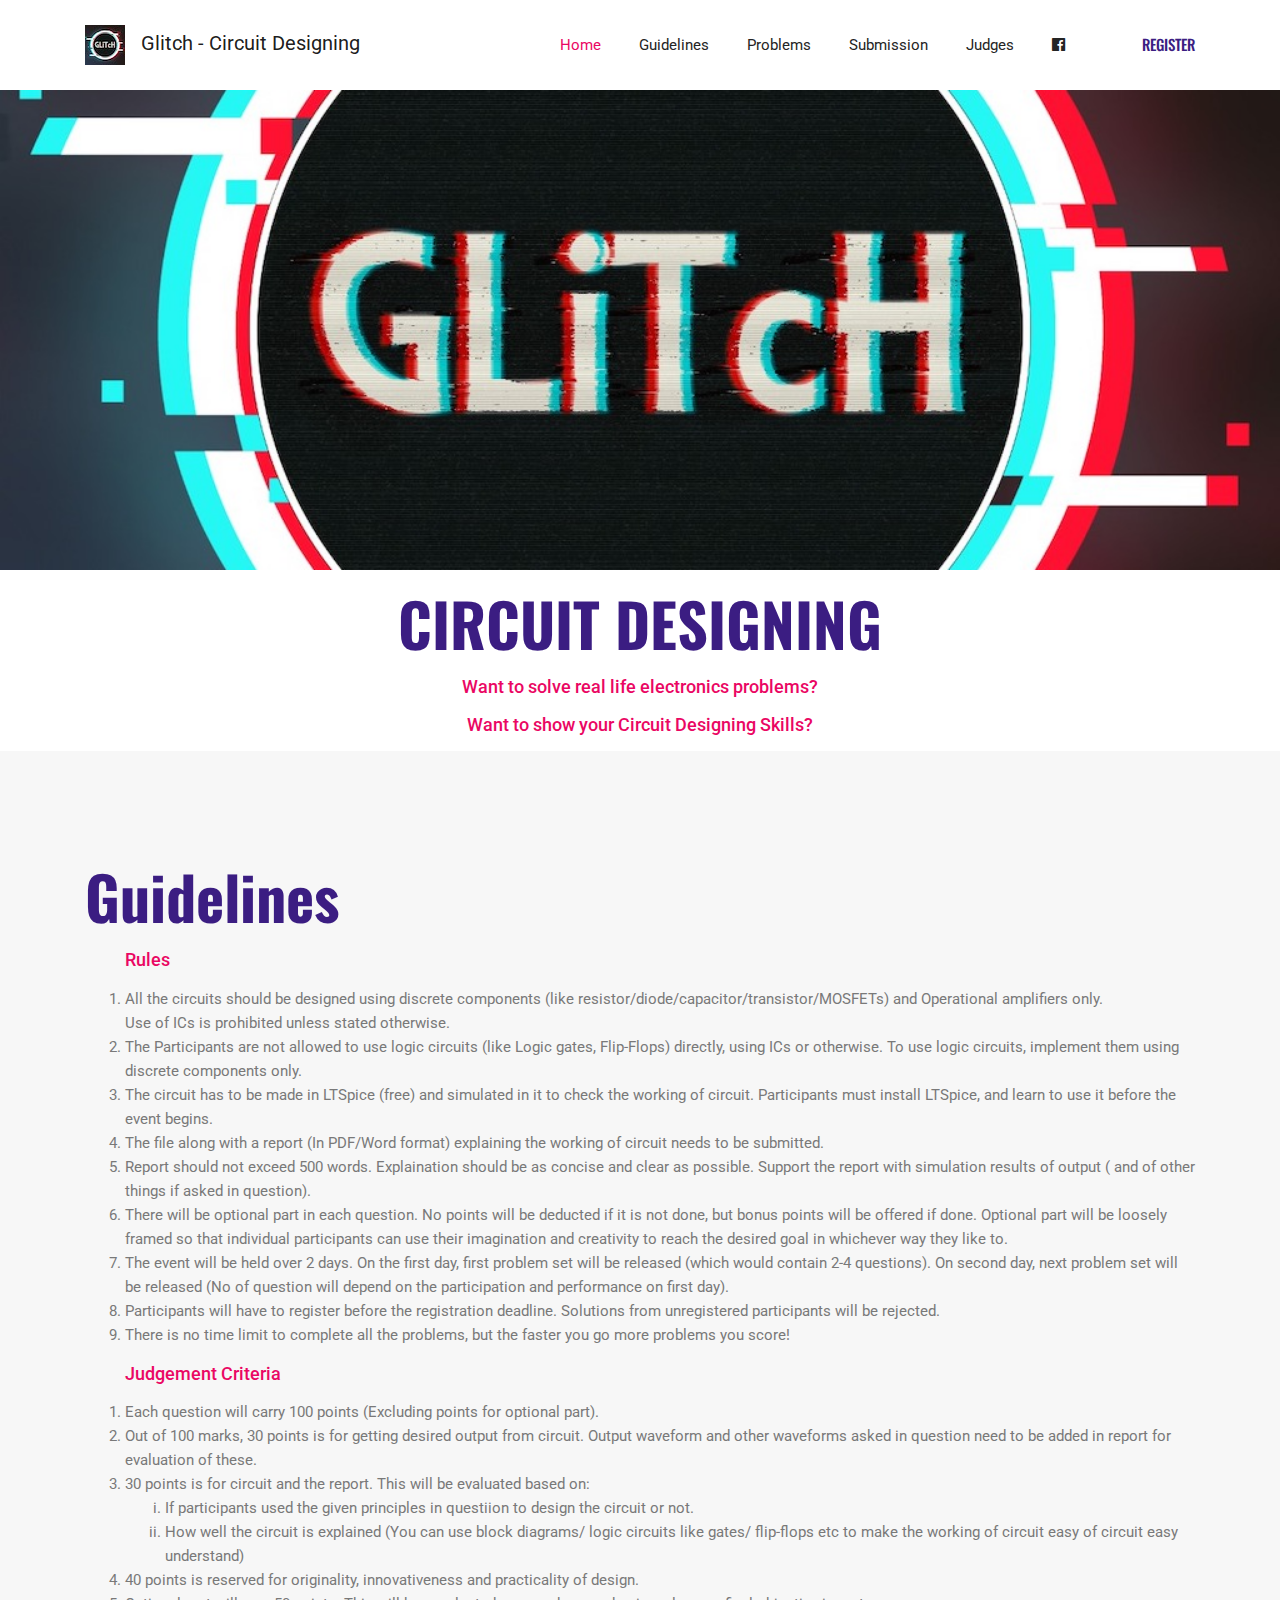
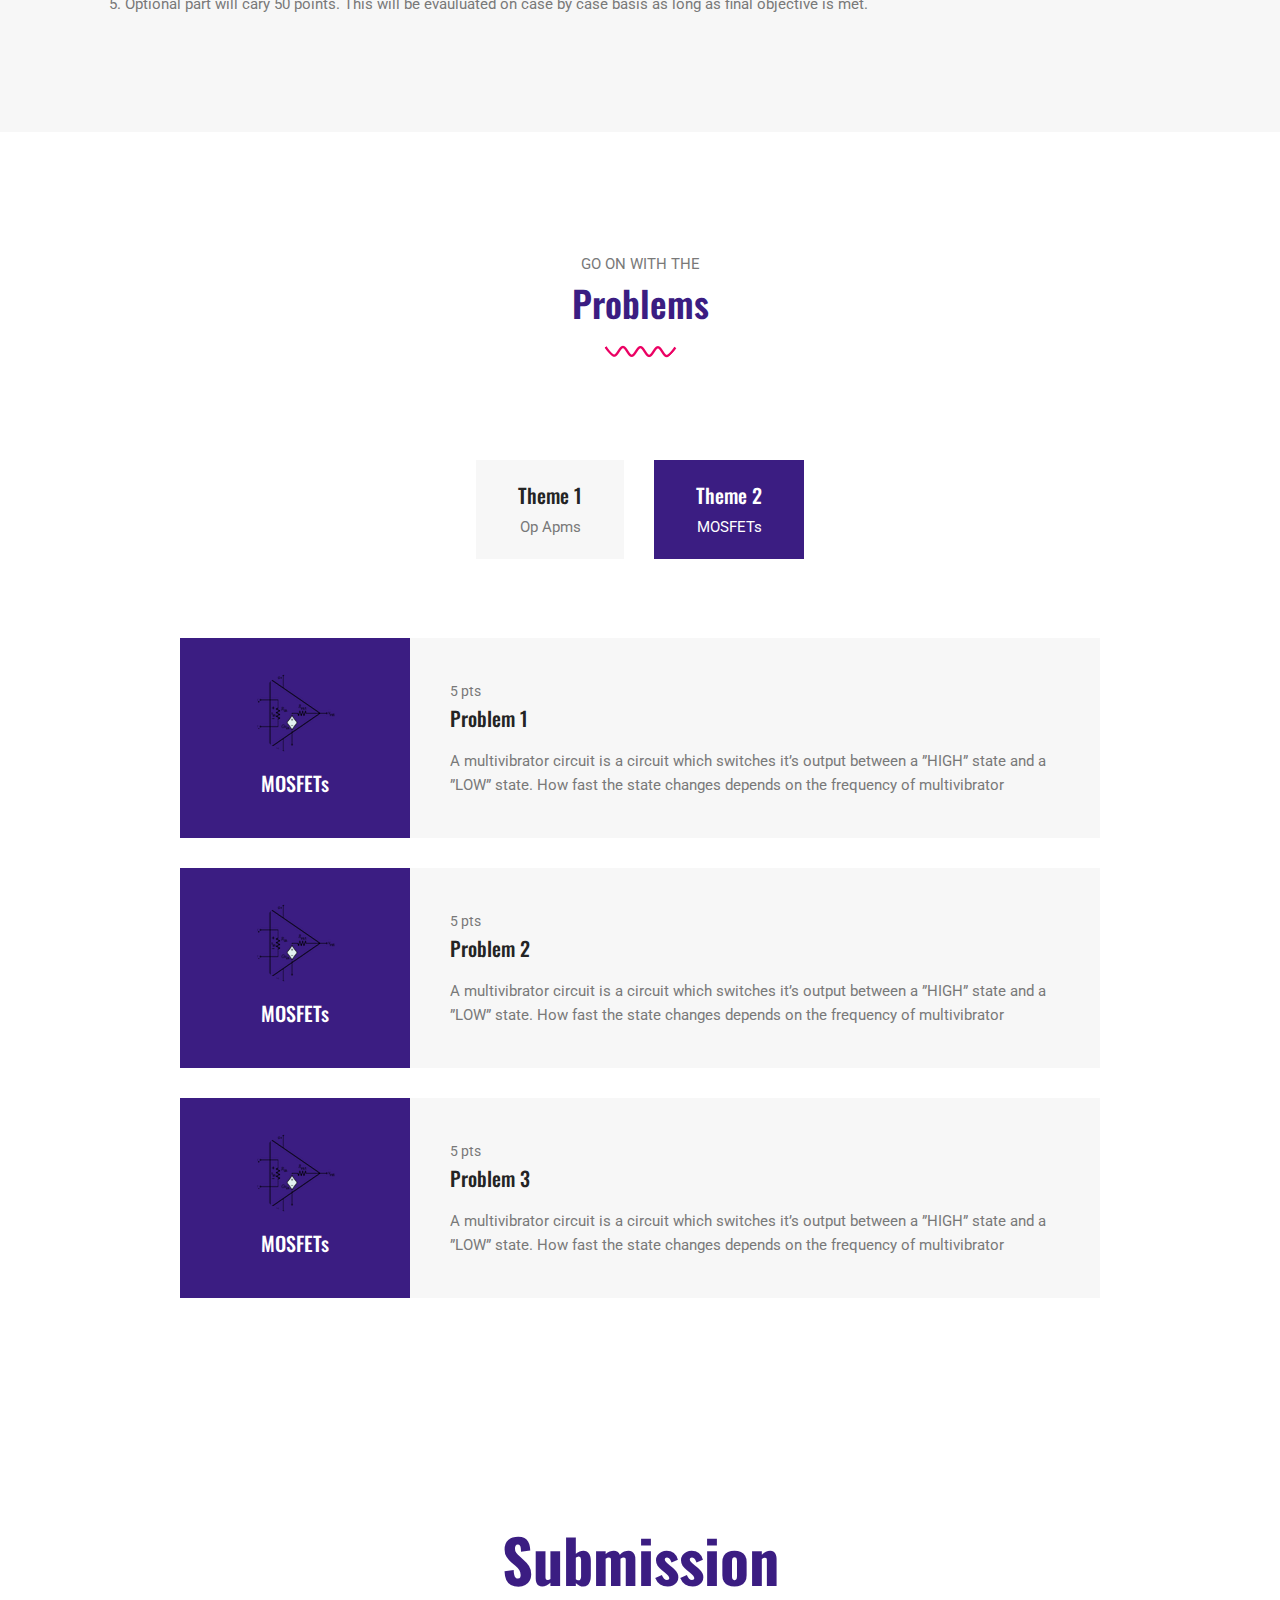
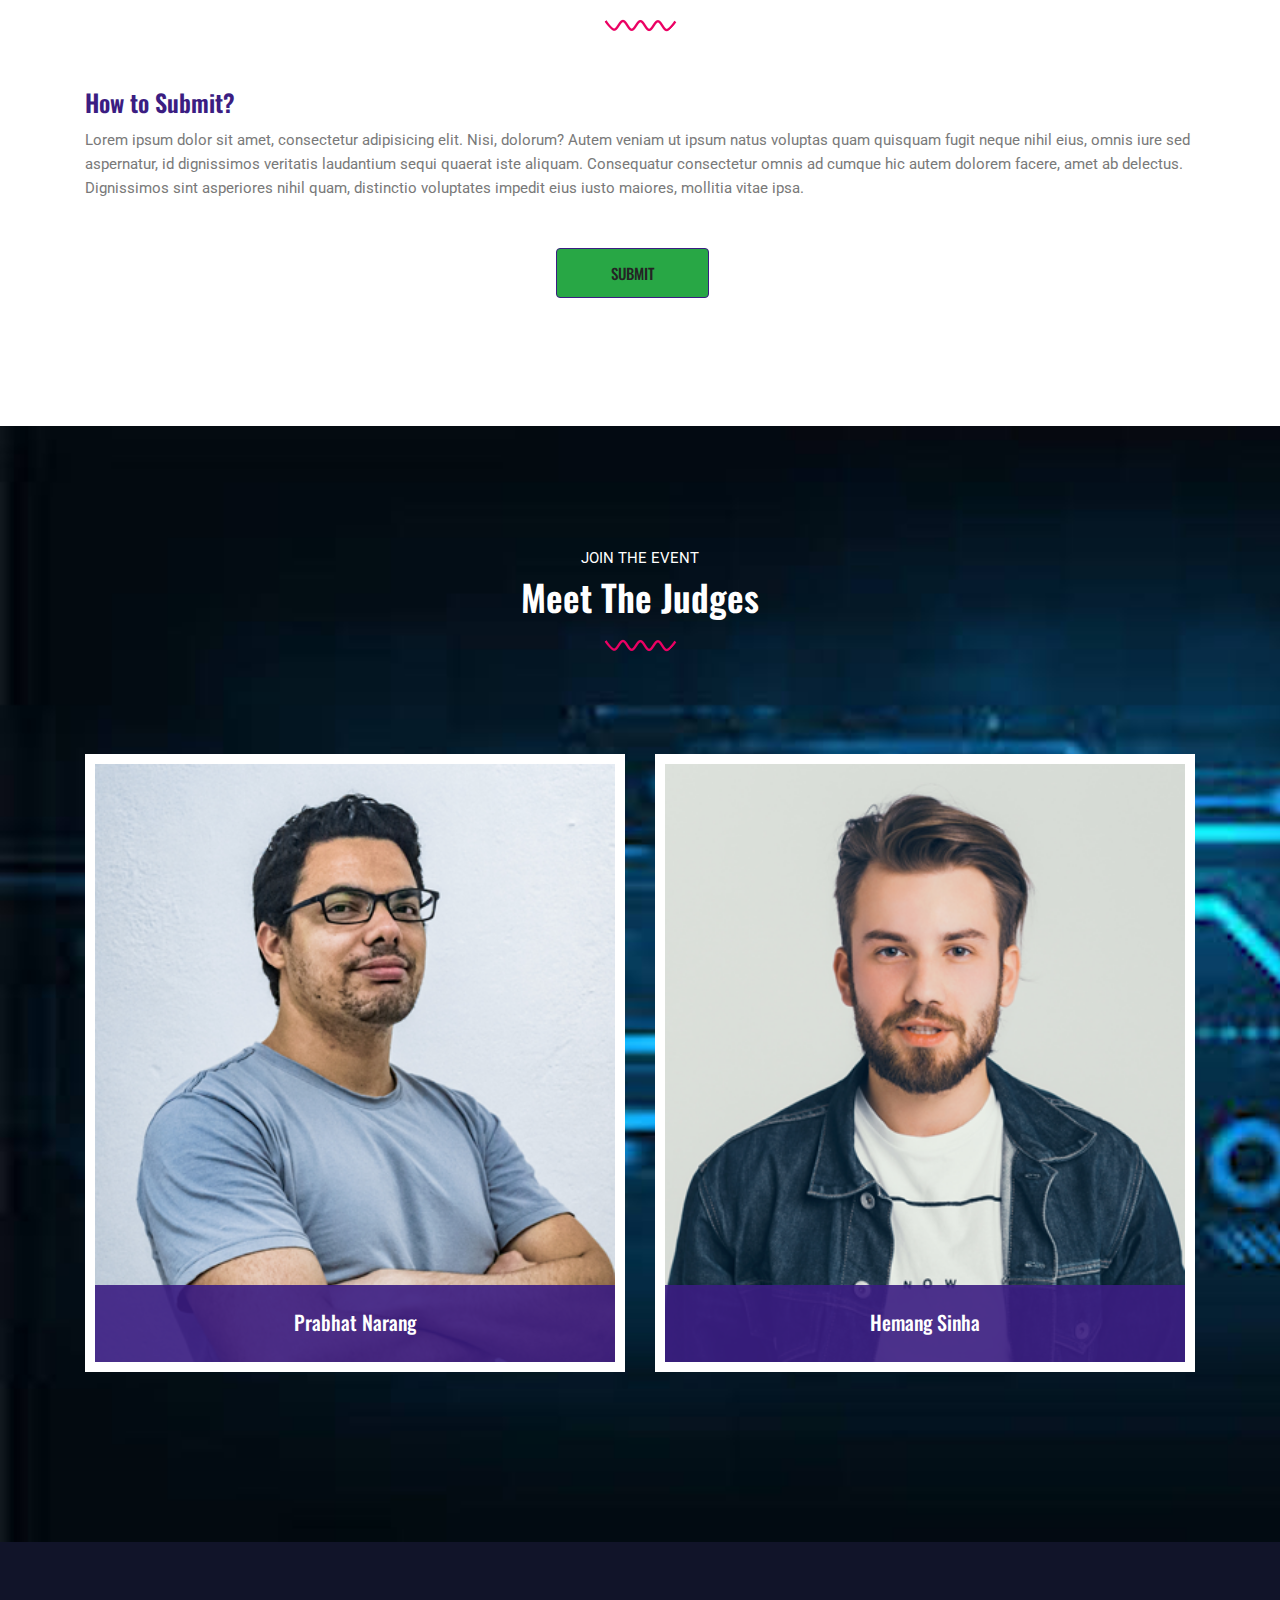
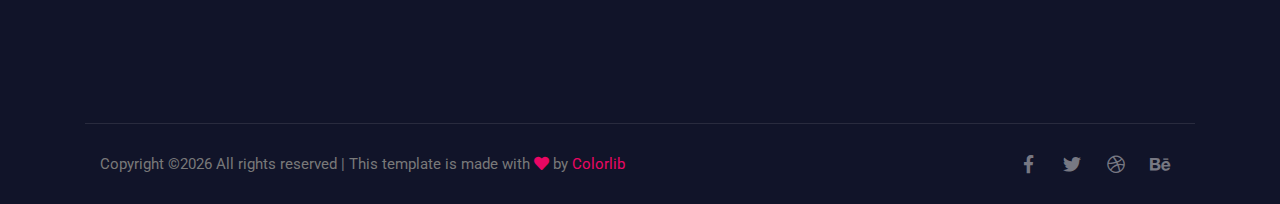
==== commit d59ce893: "submission" ====
--- a/index.html
+++ b/index.html
@@ -60,10 +60,23 @@
       <p>29 - 30 April 2020</p> -->
       <!-- <h1>HARDWARE</h1>  -->
       <!-- <a class="button button-header mt-10" href="https://forms.gle/9Lumdiut6c7euLVQ6">Register</a> -->
+      
+    </div>
+  </section>
+  <section>
+    <div class="container pt-2">
+      <h1 class="primary-text text-center">CIRCUIT DESIGNING</h1>
+      <p class="h4 primary-text2 mb-3 text-center">Want to solve real life electronics problems?</p>
+      <p class="h4 primary-text2 mb-3 text-center">Want to show your Circuit Designing Skills?</p>
+
+      <!-- <p>
+        Lorem ipsum dolor sit, amet consectetur adipisicing elit. Vel voluptatum laboriosam debitis, ullam impedit ratione eos explicabo iure exercitationem, commodi in ab. Ipsa autem a labore hic quia praesentium nihil illo quaerat impedit! Recusandae ad commodi tenetur reiciendis similique esse. Consequatur exercitationem illum aspernatur et quod dolorum vitae placeat amet voluptatibus tempore quia, maxime non! Maxime sit quas id enim excepturi ipsa unde, illo veniam exercitationem, quia earum at eveniet iure, ducimus maiores in sunt? Facilis delectus, at reiciendis similique esse, consectetur culpa ex eum, molestias incidunt odit exercitationem perspiciatis! Repellat excepturi cumque beatae asperiores facilis magnam explicabo facere architecto?
+      </p> -->
+    </div>
     
-    </div>
   </section>
   <!--================Hero Banner Area End =================-->
+
 
 
   <!--================ Innovation section Start =================-->
@@ -82,19 +95,19 @@
               <p class="h4 primary-text2 mb-3">Rules</p>
               <li>All the circuits should be designed using discrete components (like resistor/diode/capacitor/transistor/MOSFETs)
                 and Operational amplifiers only. <br> Use of ICs is prohibited unless stated otherwise.</li>
-              <li>You cannot use logic circuits (like Logic gates, Flip-Flops) directly using ICs or otherwise. <br> To use logic circuits, you
-                would have to implement them using discrete components only.</li>
-              <li>The circuit has to be made in LTSpice (free) and simulated in it to check the working of circuit. <br> Participants must install LTSpice, and learn
+              <li>The Participants are not allowed to use logic circuits (like Logic gates, Flip-Flops) directly, using ICs or otherwise. To use logic circuits, implement them using discrete components only.</li>
+              <li>The circuit has to be made in LTSpice (free) and simulated in it to check the working of circuit. Participants must install LTSpice, and learn
                 to use it before the event begins.</li>
-              <li>LTSpice file along with a report (In PDF/Word format) explaining the working of circuit needs to be submitted.</li>
-              <li>Report should not exceed 500 words. Explaination should be as concise and clear as possible. <br> Support your report with simulation
-                results of output ( and of other things if asked in question, or if you think it will help better understand your circuit ).</li>
+              <li>The file along with a report (In PDF/Word format) explaining the working of circuit needs to be submitted.</li>
+              <li>Report should not exceed 500 words. Explaination should be as concise and clear as possible.  Support the report with simulation
+                results of output ( and of other things if asked in question).</li>
               <li>There will be optional part in each question. No points will be deducted if it is not done, but bonus points will be offered if done.
                 Optional part will be loosely framed so that individual participants can use their imagination and creativity to reach the desired
                 goal in whichever way they like to.</li>
               <li>The event will be held over 2 days. On the first day, first problem set will be released (which would contain 2-4 questions).
                 On second day, next problem set will be released (No of question will depend on the participation and performance on first day).</li>
               <li>Participants will have to register before the registration deadline. Solutions from unregistered participants will be rejected.</li>
+              <li>There is no time limit to complete all the problems, but the faster you go more problems you score!</li>
             </ol>
             <ol>
               <p class="h4 primary-text2 mb-3">Judgement Criteria</p>
@@ -134,59 +147,7 @@
   <!--================ Innovation section End =================-->
 
 
-  <!--================ Join section Start =================-->
-  <section class="section-margin" id="submission">
-    <div class="container">
-      <div class="section-intro text-center p-5">
-        <!-- <p class="section-intro__title">Join the event</p> -->
-        <h1 class="primary-text">Submission</h1>
-        <img src="img/home/section-style.png" alt="">
-      </div>
-
-
-      <!-- <div class="d-lg-flex justify-content-between"> -->
-        <h2 class="primary-text">How to Submit?</h2>
-        <ul>
-          <li>
-            <p>Lorem ipsum dolor sit amet, consectetur adipisicing elit. Nisi, dolorum? Autem veniam ut ipsum natus voluptas quam quisquam fugit neque nihil eius, omnis iure sed aspernatur, id dignissimos veritatis laudantium sequi quaerat iste aliquam. Consequatur consectetur omnis ad cumque hic autem dolorem facere, amet ab delectus. Dignissimos sint asperiores nihil quam, distinctio voluptates impedit eius iusto maiores, mollitia vitae ipsa.</p>
-          </li>
-        </ul>
-        
-        <!-- <br><p>Lorem ipsum dolor sit amet consectetur adipisicing elit. Quisquam itaque assumenda dicta, ullam quia tenetur, maiores sunt impedit suscipit ea fugit, vel corporis culpa porro modi rem pariatur minus aut perspiciatis totam magnam. Facilis molestias facere reprehenderit optio odio modi, cupiditate vel nihil officiis. Voluptatem voluptate perferendis praesentium laudantium odio neque minima, ratione excepturi repellat, reprehenderit, quod fuga recusandae magnam.</p> -->
-        <!-- <div class="card-feature mb-5 mb-lg-0">
-          <div class="feature-icon">
-            <i class="flaticon-prize"></i>
-          </div>
-          <h3>Always First Service</h3>
-          <p>His likeness beast moved domini moved above meat all fly blessed greater creepeth you itself living room </p>
-        </div>
-
-        <div class="card-feature mb-5 mb-lg-0">
-          <div class="feature-icon">
-            <i class="flaticon-earth-globe"></i>
-          </div>
-          <h3>International Business</h3>
-          <p>His likeness beast moved domini moved above meat all fly blessed greater creepeth you itself living room </p>
-        </div>
-
-        <div class="card-feature mb-5 mb-lg-0">
-          <div class="feature-icon">
-            <i class="flaticon-sing"></i>
-          </div>
-          <h3>World Great Speaker</h3>
-          <p>His likeness beast moved domini moved above meat all fly blessed greater creepeth you itself living room </p>
-        </div> -->
-      <!-- </div> -->
-      <div class="row mt-5">
-        <div class="col-12 text-center">
-          <a class="button mr-3 mb-2 btn-success" href="https://forms.gle/itWAj3MLb56GLD2o6">Submit</a>
-          <!-- <a class="button mb-2" href="#">Buy Ticket</a> -->
-        </div>
-      </div>
-    </div>
-  </section>
-  <!--================ Join section End =================-->
-
+  
 
   
 
@@ -198,7 +159,7 @@
       <!-- Heading -->
       <div class="section-intro text-center pb-98px">
         <p class="section-intro__title">Go on with the</p>
-        <h2 class="primary-text">The Problems</h2>
+        <h2 class="primary-text">Problems</h2>
         <img src="img/home/section-style.png" alt="">
       </div>
 
@@ -274,7 +235,7 @@
                 </div> -->
 
               <!-- Theme 1 Content -->
-              <div id="Theme1" class="tab-pane active">
+              <div id="Theme1" class="tab-pane">
                 
                 <div class="schedule-card">
                   <div class="row no-gutters">
@@ -340,7 +301,7 @@
               </div>
 
               <!--  Theme 2 Content-->
-              <div id="Theme2" class="tab-pane">
+              <div id="Theme2" class="tab-pane active">
                 
                 <div class="schedule-card">
                   <div class="row no-gutters">
@@ -565,6 +526,60 @@
     </div>
   </section>
   <!--================ Schedule section End =================-->
+
+  <!--================ Join section Start =================-->
+  <section class="section-margin" id="submission">
+    <div class="container">
+      <div class="section-intro text-center p-5">
+        <!-- <p class="section-intro__title">Join the event</p> -->
+        <h1 class="primary-text">Submission</h1>
+        <img src="img/home/section-style.png" alt="">
+      </div>
+
+
+      <!-- <div class="d-lg-flex justify-content-between"> -->
+        <h2 class="primary-text">How to Submit?</h2>
+        <ul>
+          <li>
+            <p>Lorem ipsum dolor sit amet, consectetur adipisicing elit. Nisi, dolorum? Autem veniam ut ipsum natus voluptas quam quisquam fugit neque nihil eius, omnis iure sed aspernatur, id dignissimos veritatis laudantium sequi quaerat iste aliquam. Consequatur consectetur omnis ad cumque hic autem dolorem facere, amet ab delectus. Dignissimos sint asperiores nihil quam, distinctio voluptates impedit eius iusto maiores, mollitia vitae ipsa.</p>
+          </li>
+        </ul>
+        
+        <!-- <br><p>Lorem ipsum dolor sit amet consectetur adipisicing elit. Quisquam itaque assumenda dicta, ullam quia tenetur, maiores sunt impedit suscipit ea fugit, vel corporis culpa porro modi rem pariatur minus aut perspiciatis totam magnam. Facilis molestias facere reprehenderit optio odio modi, cupiditate vel nihil officiis. Voluptatem voluptate perferendis praesentium laudantium odio neque minima, ratione excepturi repellat, reprehenderit, quod fuga recusandae magnam.</p> -->
+        <!-- <div class="card-feature mb-5 mb-lg-0">
+          <div class="feature-icon">
+            <i class="flaticon-prize"></i>
+          </div>
+          <h3>Always First Service</h3>
+          <p>His likeness beast moved domini moved above meat all fly blessed greater creepeth you itself living room </p>
+        </div>
+
+        <div class="card-feature mb-5 mb-lg-0">
+          <div class="feature-icon">
+            <i class="flaticon-earth-globe"></i>
+          </div>
+          <h3>International Business</h3>
+          <p>His likeness beast moved domini moved above meat all fly blessed greater creepeth you itself living room </p>
+        </div>
+
+        <div class="card-feature mb-5 mb-lg-0">
+          <div class="feature-icon">
+            <i class="flaticon-sing"></i>
+          </div>
+          <h3>World Great Speaker</h3>
+          <p>His likeness beast moved domini moved above meat all fly blessed greater creepeth you itself living room </p>
+        </div> -->
+      <!-- </div> -->
+      <div class="row mt-5">
+        <div class="col-12 text-center">
+          <a class="button mr-3 mb-2 btn-success" href="https://forms.gle/itWAj3MLb56GLD2o6">Submit</a>
+          <!-- <a class="button mb-2" href="#">Buy Ticket</a> -->
+        </div>
+      </div>
+    </div>
+  </section>
+  <!--================ Join section End =================-->
+
 
   <!--================ Speaker section Start =================-->
   <section class="speaker-bg section-padding" id="judges">
@@ -580,34 +595,34 @@
           <div class="card-speaker">
             <img class="card-img rounded-0" src="img/home/speaker-1.png" alt="">
             <div class="speaker-footer">
-              <h4>Jhon Leonar</h4>
-              <p>UX/UI Designer Microsoft</p>
-            </div>
-            <div class="speaker-overlay">
+              <h4>Prabhat Narang</h4>
+              <p></p>
+            </div>
+            <!-- <div class="speaker-overlay">
               <ul class="speaker-social">
                 <li><a href="#"><i class="ti-facebook"></i></a></li>
                 <li><a href="#"><i class="ti-twitter-alt"></i></a></li>
                 <li><a href="#"><i class="ti-instagram"></i></a></li>
                 <li><a href="#"><i class="ti-skype"></i></a></li>
               </ul>
-            </div>
+            </div> -->
           </div>
         </div>
         <div class="col-lg-6 col-sm-1 mb-4 mb-lg-0">
           <div class="card-speaker">
             <img class="card-img rounded-0" src="img/home/speaker-2.png" alt="">
             <div class="speaker-footer">
-              <h4>Donald Markin</h4>
-              <p>UX/UI Designer Microsoft</p>
-            </div>
-            <div class="speaker-overlay">
+              <h4>Hemang Sinha</h4>
+              <p></p>
+            </div>
+            <!-- <div class="speaker-overlay">
               <ul class="speaker-social">
                 <li><a href="#"><i class="ti-facebook"></i></a></li>
                 <li><a href="#"><i class="ti-twitter-alt"></i></a></li>
                 <li><a href="#"><i class="ti-instagram"></i></a></li>
                 <li><a href="#"><i class="ti-skype"></i></a></li>
               </ul>
-            </div>
+            </div> -->
           </div>
         </div>
        
@@ -887,7 +902,7 @@
   <!--================ Gallery section End =================-->
 
 
-  <!--================ Blog section Start =================-->
+  <!-- ================ Blog section Start =================
   <section class="section-margin">
     <div class="container">
       <div class="section-intro text-center pb-98px">
@@ -954,22 +969,23 @@
         </div>
       </div>
     </div>
-  </section>
+  </section> -->
   <!--================ Blog section End =================-->
 
 
   <!-- ================ start footer Area ================= -->
   <footer class="footer-area">
     <div class="container">
-      <!-- <div class="row">
+
+      <div class="row">
         <div class="col-lg-3  col-md-6 col-sm-6">
-          <div class="single-footer-widget">
+          <!-- <div class="single-footer-widget">
             <h6>About Umeet</h6>
             <p>
               The world has become so fast paced that people don’t want to stand by reading a page of information to be  they would much rather look at a presentation and understand the message. It has come to a point where images and videos are used more to
             </p>
-          </div>
-        </div>
+          </div> -->
+        <!-- </div>
         <div class="col-lg-3 col-md-6 col-sm-6">
           <div class="single-footer-widget">
             <h6>Navigation Links</h6>
@@ -992,9 +1008,9 @@
               </div>										
             </div>							
           </div>
-        </div>							
-        <div class="col-lg-3  col-md-6 col-sm-6">
-          <div class="single-footer-widget">
+        </div>							 -->
+        <!-- <div class="col-lg-3  col-md-6 col-sm-6"> -->
+          <!-- <div class="single-footer-widget">
             <h6>Newsletter</h6>
             <p>
               For business professionals caught between high OEM price and mediocre print and graphic output.									
@@ -1008,9 +1024,9 @@
                 <div class="mt-10 info"></div>
               </form>
             </div>
-          </div>
-        </div>
-        <div class="col-lg-3  col-md-6 col-sm-6">
+          </div> -->
+        <!-- </div> -->
+        <!-- <div class="col-lg-3  col-md-6 col-sm-6">
           <div class="single-footer-widget mail-chimp">
             <h6 class="mb-20">InstaFeed</h6>
             <ul class="instafeed d-flex flex-wrap">
@@ -1024,9 +1040,9 @@
               <li><img src="img/instagram/i8.jpg" alt=""></li>
             </ul>
           </div>
-        </div>						
-      </div>
-    </div> -->
+        </div>						 -->
+      </div>
+    </div>
     <div class="footer-bottom">
       <div class="container">
         <div class="row align-items-center">
--- a/css/style.css
+++ b/css/style.css
@@ -1 +1 @@
-@import url("https://fonts.googleapis.com/css?family=Oswald:400,500,600,700");@import url("https://fonts.googleapis.com/css?family=Roboto:300,400,500,700");body{color:#797979;font-family:"Roboto",sans-serif;font-size:15px;font-weight:400;line-height:1.6}ul{list-style-type:none;margin:0;padding:0}a:hover{text-decoration:none}button{cursor:pointer}button:focus{outline:0;box-shadow:none}h1,h2,h3,h4,h5,h6{font-family:"Oswald",sans-serif;color:#242424;line-height:1.5}h1,.h1{font-size:60px;font-weight:700}h2,.h2{font-size:24px;font-weight:600}h3,.h3{font-size:20px;font-weight:500}h4,.h4{font-size:18px}[class^="flaticon-"]:before,[class*=" flaticon-"]:before,[class^="flaticon-"]:after,[class*=" flaticon-"]:after{margin:0}.primary-text{color:#3b1d82}.primary-text2{color:#ea0763}.primary-bg{background-color:#3b1d82}.bg-gray{background:#f7f7f7}.section-padding--small{padding:50px 0}@media (min-width: 992px){.section-padding--small{padding:100px 0}}.section-margin{margin:70px 0}@media (min-width: 992px){.section-margin{margin:120px 0}}.section-margin--large{margin:70px 0}@media (min-width: 992px){.section-margin--large{margin:130px 0}}.section-padding{padding:70px 0}@media (min-width: 992px){.section-padding{padding:120px 0}}.section-padding--large{padding:70px 0}@media (min-width: 992px){.section-padding--large{padding:130px 0}}.pb-98px{padding-bottom:58px}@media (min-width: 992px){.pb-98px{padding-bottom:98px}}.pb-80px{padding-bottom:58px}@media (min-width: 992px){.pb-80px{padding-bottom:80px}}.mb-50px{margin-bottom:50px}.tab-pane.active{animation:slide-down .5s ease-out}@keyframes slide-down{0%{opacity:0;transform:translateY(50px)}100%{opacity:1;transform:translateY(0)}}.header_area{width:100%;z-index:99;transition:background 0.4s, all 0.3s linear}.header_area .navbar-right{min-width:200px;text-align:right}@media (max-width: 991px){.header_area .navbar-right{margin:20px 0}}.header_area .navbar-brand{margin-right:30px;padding:0}.header_area .navbar-social{min-width:95px;float:right}.header_area .navbar-social li{margin-right:12px}.header_area .navbar-social li i,.header_area .navbar-social li span{font-size:13px;color:#242429}.header_area .navbar-social li:last-child{margin-right:0}.header_area .navbar-social li a:hover i,.header_area .navbar-social li span{color:#3b1d82}.header_area .menu_nav{width:100%}.header_area .navbar{background:transparent;border:0px;border-radius:0px;width:100%;padding-top:0;padding-bottom:0}.header_area .navbar .nav-right{min-width:130px}.header_area .navbar .nav-right a{text-transform:uppercase;font-family:"Oswald",sans-serif;font-size:15px;font-weight:500;color:#3b1d82}.header_area .navbar .nav .nav-item{margin-right:38px}.header_area .navbar .nav .nav-item .nav-link{font-family:"Roboto",sans-serif;color:#242424;text-transform:capitalize;font-weight:400;padding:33px 0;display:inline-block}.header_area .navbar .nav .nav-item .nav-link:after{display:none}.header_area .navbar .nav .nav-item:hover .nav-link,.header_area .navbar .nav .nav-item.active .nav-link{color:#ea0763;opacity:1}.header_area .navbar .nav .nav-item.submenu{position:relative}.header_area .navbar .nav .nav-item.submenu ul{border:none;padding:0px;border-radius:0px;box-shadow:none;margin:0px;background:#fff}@media (min-width: 992px){.header_area .navbar .nav .nav-item.submenu ul{position:absolute;top:120%;left:0px;min-width:200px;text-align:left;opacity:0;transition:all 300ms ease-in;visibility:hidden;display:block;border:none;padding:0px;border-radius:0px;box-shadow:0px 10px 30px 0px rgba(0,0,0,0.4)}}.header_area .navbar .nav .nav-item.submenu ul:before{content:"";width:0;height:0;border-style:solid;border-width:10px 10px 0 10px;border-color:#eeeeee transparent transparent transparent;position:absolute;right:24px;top:45px;z-index:3;opacity:0;transition:all 400ms linear}.header_area .navbar .nav .nav-item.submenu ul .nav-item{display:block;float:none;margin-right:0px;border-bottom:1px solid #ededed;margin-left:0px;transition:all 0.4s linear}.header_area .navbar .nav .nav-item.submenu ul .nav-item .nav-link{line-height:45px;color:#3b1d82 !important;padding:0px 30px;transition:all 150ms linear;display:block;margin-right:0px}.header_area .navbar .nav .nav-item.submenu ul .nav-item:last-child{border-bottom:none}.header_area .navbar .nav .nav-item.submenu ul .nav-item:hover .nav-link{background-color:#3b1d82;color:#fff !important}@media (min-width: 992px){.header_area .navbar .nav .nav-item.submenu:hover ul{visibility:visible;opacity:1;top:100%}}.header_area .navbar .nav .nav-item.submenu:hover ul .nav-item{margin-top:0px}.header_area .navbar .nav .nav-item:last-child{margin-right:0px}.header_area .navbar .search{font-size:12px;line-height:60px;display:inline-block;margin-left:80px}.header_area .navbar .search i{font-weight:600}.header_area.navbar_fixed .main_menu{position:fixed;width:100%;top:-70px;left:0;right:0;background:#fff;z-index:99;transform:translateY(70px);transition:transform 500ms ease, background 500ms ease;-webkit-transition:transform 500ms ease, background 500ms ease;box-shadow:0px 3px 16px 0px rgba(0,0,0,0.1)}.header_area.navbar_fixed .main_menu .navbar .nav .nav-item .nav-link{line-height:20px}.header_area.navbar_fixed .main_menu .navbar .nav .nav-item:hover .nav-link,.header_area.navbar_fixed .main_menu .navbar .nav .nav-item.active .nav-link{color:#3b1d82}@media (min-width: 992px){.header_area.white_menu .navbar .navbar-brand img{display:none}.header_area.white_menu .navbar .navbar-brand img+img{display:inline-block}}@media (max-width: 991px){.header_area.white_menu .navbar .navbar-brand img{display:inline-block}.header_area.white_menu .navbar .navbar-brand img+img{display:none}}.header_area.white_menu .navbar .nav .nav-item .nav-link{color:#fff}.header_area.white_menu.navbar_fixed .main_menu .navbar .navbar-brand img{display:inline-block}.header_area.white_menu.navbar_fixed .main_menu .navbar .navbar-brand img+img{display:none}.header_area.white_menu.navbar_fixed .main_menu .navbar .nav .nav-item .nav-link{line-height:70px}.top_menu{background:#ec9d5f}.top_menu .float-left a{line-height:40px;display:inline-block;color:#fff;text-transform:uppercase;font-size:12px;margin-right:50px;-webkit-transition:all 0.3s ease 0s;-moz-transition:all 0.3s ease 0s;-o-transition:all 0.3s ease 0s;transition:all 0.3s ease 0s}.top_menu .float-left a:last-child{margin-right:0px}.top_menu .float-right .pur_btn{color:#fff;line-height:40px;display:block;padding:0px 40px;font-weight:500;font-size:12px}@media (max-width: 1619px){.header_area .navbar .search{margin-left:40px}}@media (max-width: 1199px){.header_area .navbar .nav .nav-item{margin-right:28px}.home_banner_area .banner_inner{padding:100px 0px}.header_area .navbar .tickets_btn{margin-left:40px}.home_banner_area .banner_inner .banner_content h2 br{display:none;font-size:36px}.home_banner_area .banner_inner .banner_content h2{font-size:36px;line-height:45px}}@media (max-width: 991px){.navbar-toggler{border:none;border-radius:0px;padding:0px;cursor:pointer;margin-top:27px;margin-bottom:23px}.header_area .navbar{background:#fff}.header_area .navbar .nav-item.active .nav-link{color:#3b1d82 !important}.navbar-toggler[aria-expanded="false"] span:nth-child(2){opacity:1}.navbar-toggler[aria-expanded="true"] span:nth-child(2){opacity:0}.navbar-toggler[aria-expanded="true"] span:first-child{transform:rotate(-45deg);position:relative;top:7.5px}.navbar-toggler[aria-expanded="true"] span:last-child{transform:rotate(45deg);bottom:6px;position:relative}.navbar-toggler span{display:block;width:25px;height:3px;background:#eb0162;margin:auto;margin-bottom:4px;transition:all 400ms linear;cursor:pointer}.navbar .container{padding-left:15px;padding-right:15px}.nav{padding:0px 0px}.header_top .nav{padding:0px}.header_area .navbar .nav .nav-item .nav-link{padding:12px 0;margin-right:0px;display:block;border-bottom:1px solid #ededed33;border-radius:0px}.header_area .navbar .search{margin-left:0px}.header_area .navbar-collapse{max-height:340px;overflow-y:scroll}.header_area .navbar .nav .nav-item.submenu ul .nav-item .nav-link{padding:0px 15px}.header_area .navbar .nav .nav-item{margin-right:0px}.home_banner_area .banner_inner .banner_content .banner_map_img{display:none}.header_area.navbar_fixed .main_menu .navbar .nav .nav-item .nav-link{line-height:40px}.header_area.white_menu.navbar_fixed .main_menu .navbar .nav .nav-item .nav-link{line-height:40px}.header_area.white_menu .navbar .nav .nav-item .nav-link{color:#222}.categories_post img{width:100%}.categories_post{max-width:360px;margin:0 auto}.blog_categorie_area .col-lg-4{margin-top:30px}.blog_area{padding-bottom:80px}.single-post-area .blog_right_sidebar{margin-top:30px}.contact_info{margin-bottom:50px}.home_banner_area .donation_inner{margin-bottom:-30px}.home_banner_area .dontation_item{max-width:350px;margin:auto}.footer_area .col-sm-6{margin-bottom:30px}.footer_area .footer_inner{margin-bottom:-30px}.news_widget{padding-left:0px}.home_banner_area .banner_inner .home_left_img{display:none}.header_area .navbar .tickets_btn{display:none}.home_banner_area .banner_inner{padding:70px 0px 100px 0px}.left_side_text{margin-bottom:50px}.price_item{max-width:360px;margin:0px auto 30px}.price_inner{margin-bottom:-30px}}@media (max-width: 767px){.home_banner_area{min-height:500px}.home_banner_area .banner_inner{min-height:500px}.home_banner_area .banner_inner .banner_content{margin-top:0px}.blog_banner .banner_inner .blog_b_text h2{font-size:40px;line-height:50px}.blog_info.text-right{text-align:left !important;margin-bottom:10px}.home_banner_area .banner_inner .banner_content h3{font-size:30px}.home_banner_area .banner_inner .banner_content p br{display:none}.home_banner_area .banner_inner .banner_content h3 span{line-height:45px;padding-bottom:0px;padding-top:0px}.footer-bottom{text-align:center}.footer-bottom .footer-social{text-align:center;margin-top:15px}.made_life_inner .nav.nav-tabs li{flex:0 0 50%;max-width:50%;margin-bottom:15px}.made_life_inner .nav.nav-tabs{margin-bottom:-15px}.made_life_area.made_white .left_side_text{margin-bottom:0px;margin-top:30px}}@media (max-width: 575px){.top_menu{display:none}.home_banner_area .banner_inner .banner_content h2{font-size:28px;line-height:38px}.home_banner_area{min-height:450px}.home_banner_area .banner_inner{min-height:450px}.blog_banner .banner_inner .blog_b_text{margin-top:0px}.home_banner_area .banner_inner .banner_content img{display:none}.home_banner_area .banner_inner .banner_content h5{margin-top:0px}.p_120{padding-top:70px;padding-bottom:70px}.main_title h2{font-size:25px}.sample-text-area{padding:70px 0 70px 0}.generic-blockquote{padding:30px 15px 30px 30px}.blog_details h2{font-size:20px;line-height:30px}.blog_banner .banner_inner .blog_b_text h2{font-size:28px;line-height:38px}.footer-area{padding:70px 0px}.pad_top{padding-top:70px}.pad_btm{padding-bottom:70px}}@media (max-width: 480px){.header_area .navbar-collapse{max-height:250px}.home_banner_area .banner_inner .banner_content{padding:30px 15px;margin-top:0px}.banner_content .white_btn{display:block}.home_banner_area .banner_inner .banner_content h3{font-size:24px}.banner_area .banner_inner .banner_content h2{font-size:32px}.comments-area .thumb{margin-right:10px}.testi_item .media .d-flex{padding-right:0px}.testi_item .media .d-flex img{width:auto;margin-bottom:15px}.testi_item .media{display:block}.banner_btn{margin-bottom:20px}}.hero-banner{position:relative;padding:70px 0;background:url("../img/banner/circuitx.jpeg") left center no-repeat;background-size:cover}@media (min-width: 768px){.hero-banner{padding:150px 0}}@media (min-width: 1200px){.hero-banner{padding:240px 0}}.hero-banner-sm{padding-top:80px;padding-bottom:80px}@media (min-width: 992px){.hero-banner-sm{padding-top:170px;padding-bottom:170px}}.hero-banner h1{color:#fff;margin-bottom:25px;font-size:28px}@media (min-width: 768px){.hero-banner h1{font-size:60px;margin-bottom:45px}}.hero-banner h2{font-size:22px;color:#fff;text-transform:uppercase;margin-bottom:0}@media (min-width: 768px){.hero-banner h2{font-size:42px}}.hero-banner p{font-size:22px;color:#fff;margin-bottom:0}.hero-banner-icon{color:#fff;display:inline-block}@media (min-width: 768px){.hero-banner-icon{margin-bottom:10px}}.hero-banner-icon i,.hero-banner-icon span{font-size:35px}@media (min-width: 768px){.hero-banner-icon i,.hero-banner-icon span{font-size:60px}}.hero-banner-icon [class^="flaticon-"]:before,.hero-banner-icon [class*=" flaticon-"]:before,.hero-banner-icon [class^="flaticon-"]:after,.hero-banner-icon [class*=" flaticon-"]:after{font-size:35px}@media (min-width: 768px){.hero-banner-icon [class^="flaticon-"]:before,.hero-banner-icon [class*=" flaticon-"]:before,.hero-banner-icon [class^="flaticon-"]:after,.hero-banner-icon [class*=" flaticon-"]:after{font-size:60px}}.banner-breadcrumb{display:inline-block}.banner-breadcrumb .breadcrumb{background:transparent;padding:0}.banner-breadcrumb .breadcrumb-item{padding:.1rem}.banner-breadcrumb .breadcrumb-item a{text-transform:capitalize;color:#fff}.banner-breadcrumb .breadcrumb-item+.breadcrumb-item::before{color:#fff;padding-left:.2rem;padding-right:.4rem}.banner-breadcrumb .breadcrumb-item.active{color:#fff}.section-intro{max-width:640px;margin-right:auto;margin-left:auto}.section-intro__title{text-transform:uppercase;margin-bottom:0}.section-intro h2{font-size:26px}@media (min-width: 600px){.section-intro h2{font-size:36px}}.section-intro-white>*{color:#fff}.innovative-wrapper h3{margin-bottom:25px}.innovative-wrapper p{margin-bottom:0}.clockdiv{margin-bottom:35px}.clockdiv li{display:inline-block;margin-right:30px}@media (max-width: 320px){.clockdiv li{margin-right:0}}.clockdiv li:last-child{margin-right:0}.clockdiv h1{font-size:27px;font-weight:500;margin-bottom:0;line-height:1;color:#3b1d82}.clockdiv .smalltext{font-size:14px;font-weight:300}.clockdiv .clockdiv-single{width:130px;height:145px;text-align:center;padding-top:45px}.clockdiv .clockdiv-day{background:url(../img/home/countdown-day.png) left center no-repeat;background-size:cover}.clockdiv .clockdiv-hour{background:url(../img/home/countdown-hour.png) left center no-repeat;background-size:cover}.clockdiv .clockdiv-minute{background:url(../img/home/countdown-minute.png) left center no-repeat;background-size:cover}.card-feature{text-align:center}@media (min-width: 992px){.card-feature{max-width:295px}}.card-feature .feature-icon{width:99px;height:97px;line-height:97px;margin-right:auto;margin-left:auto;display:block;background:url(../img/home/feature-icon-bg.png) left center no-repeat;background-size:cover;-webkit-transition:all 0.3s ease 0s;-moz-transition:all 0.3s ease 0s;-o-transition:all 0.3s ease 0s;transition:all 0.3s ease 0s;margin-bottom:18px}@media (min-width: 991px){.card-feature .feature-icon{margin-bottom:25px}}.card-feature .feature-icon i,.card-feature .feature-icon span{font-size:38px;color:#3b1d82}.card-feature .feature-icon [class^="flaticon-"]:before,.card-feature .feature-icon [class*=" flaticon-"]:before{font-size:38px}.card-feature h3{font-size:20px;margin-bottom:10px}@media (min-width: 991px){.card-feature h3{margin-bottom:20px}}.card-feature p{font-weight:300}.card-feature:hover .feature-icon{background:url(../img/home/feature-icon-active-bg.png) left center no-repeat;background-size:cover}.card-feature:hover .feature-icon i,.card-feature:hover .feature-icon span{color:#fff}.speaker-bg{background:url(../img/home/speaker-bg.png) left center no-repeat;background-size:cover}.card-speaker{border:10px solid #fff;position:relative;overflow:hidden}.card-speaker .speaker-footer{position:absolute;bottom:0;left:0;width:100%;text-align:center;background:rgba(59,29,130,0.9);padding:22px 5px;z-index:2;transition:all .7s ease}.card-speaker .speaker-footer h4{margin-bottom:0;color:#fff;font-size:20px;margin-bottom:3px}.card-speaker .speaker-footer p{margin-bottom:0;color:#fff;font-size:14px}.card-speaker .speaker-overlay{position:absolute;top:0;left:0;width:100%;height:100%;background:rgba(59,29,130,0.8);z-index:1;transform:translateY(-60px);opacity:0;z-index:-1;transition:all .6s ease}.card-speaker:hover .speaker-overlay{opacity:1;z-index:1;transform:translateY(0)}.card-speaker:hover .speaker-footer{background:rgba(234,7,99,0.6)}.speaker-social{position:absolute;width:100%;text-align:center;top:50%;left:50%;transform:translate(-50%, -50%)}.speaker-social li{display:inline-block}.speaker-social li i,.speaker-social li span{font-size:14px;color:#fff;opacity:.7}.speaker-social li::after{content:"|";color:#ea0763;margin-left:9px;margin-right:7px}.speaker-social li:last-child::after{display:none}.speaker-social li:hover i,.speaker-social li:hover span{color:#fff;opacity:1}.scheduleTab .nav{border-bottom:0;justify-content:center;margin-bottom:40px}@media (min-width: 992px){.scheduleTab .nav{margin-bottom:80px}}.scheduleTab .nav-item{margin-right:10px}@media (min-width: 992px){.scheduleTab .nav-item{margin-right:30px}}.scheduleTab .nav-item:last-child{margin-right:0}.scheduleTab .nav-item a{display:block;padding:8px 16px;background:#f7f7f7;margin-bottom:10px;-webkit-transition:all 0.3s ease 0s;-moz-transition:all 0.3s ease 0s;-o-transition:all 0.3s ease 0s;transition:all 0.3s ease 0s}@media (min-width: 992px){.scheduleTab .nav-item a{padding:20px 42px;margin-bottom:0}}.scheduleTab .nav-item h4{font-size:20px;margin-bottom:5px}.scheduleTab .nav-item p{font-size:15px;color:#797979;margin-bottom:0}.scheduleTab .nav-item a.active{background:#3b1d82}.scheduleTab .nav-item a.active>*{color:#fff}.card-identity{background:#3b1d82;text-align:center;padding:35px 10px;-webkit-transition:all 0.3s ease 0s;-moz-transition:all 0.3s ease 0s;-o-transition:all 0.3s ease 0s;transition:all 0.3s ease 0s}.card-identity>*{color:#fff}.card-identity img{width:80px;height:80px;display:inline-block;border-radius:50%;margin-bottom:15px}.card-identity h3{margin-bottom:5px}.schedule-content{padding:10px}@media (min-width: 768px){.schedule-content{padding:5px 40px 5px 40px}}.schedule-content .schedule-date{font-size:14px}.schedule-content .schedule-title{display:inline-block;margin-bottom:8px}.schedule-card{background:#f7f7f7;margin-bottom:30px}.schedule-card p{margin-bottom:0}.schedule-card:hover .card-identity{background:#ea0763}.schedule-card:last-child{margin-bottom:0}.card-blog{background:#f7f7f7;border-radius:5px;padding:10px;-webkit-transition:all 0.3s ease 0s;-moz-transition:all 0.3s ease 0s;-o-transition:all 0.3s ease 0s;transition:all 0.3s ease 0s}.card-blog .card-img{border-radius:5px 5px 0 0;-webkit-transition:all 0.3s ease 0s;-moz-transition:all 0.3s ease 0s;-o-transition:all 0.3s ease 0s;transition:all 0.3s ease 0s}.card-blog .blog-body{padding:35px 35px 40px 50px}.card-blog .blog-body h3{margin-bottom:15px}.blog-info li{display:inline-block;font-size:14px;margin-right:35px}.blog-info li>*{color:#797979}.blog-info li:last-child{margin-right:0}.blog-info li i,.blog-info li span{font-size:13px;padding-right:5px}.card-blog:hover{background:#3b1d82}.card-blog:hover .card-img{border-radius:5px}.card-blog:hover .blog-body h3,.card-blog:hover a,.card-blog:hover i{color:#fff}.blogCarousel{position:relative}.blogCarousel .owl-nav .owl-prev,.blogCarousel .owl-nav .owl-next{width:45px;height:45px;display:block;border-radius:50%}.blogCarousel .owl-nav .owl-prev i,.blogCarousel .owl-nav .owl-prev span,.blogCarousel .owl-nav .owl-next i,.blogCarousel .owl-nav .owl-next span{line-height:45px;font-size:15px;color:#3b1d82}.blogCarousel .owl-nav button:not(.disabled){background:#3b1d82}.blogCarousel .owl-nav button:not(.disabled) i,.blogCarousel .owl-nav button:not(.disabled) span{color:#fff}.blogCarousel .owl-nav button.disabled{background:#f7f7f7 !important;opacity:1;cursor:not-allowed}.blogCarousel .owl-nav button:not(.disabled):hover{background:#3b1d82 !important}.blogCarousel .owl-nav button:not(.disabled):hover i,.blogCarousel .owl-nav button:not(.disabled):hover span{color:#fff !important}.blogCarousel .owl-prev{position:absolute;top:50%;transform:translateY(-50%);left:0}@media (min-width: 1340px){.blogCarousel .owl-prev{left:-110px}}.blogCarousel .owl-next{position:absolute;top:50%;transform:translateY(-50%);right:0}@media (min-width: 1340px){.blogCarousel .owl-next{right:-110px}}.card-priceTable{background:#fff;border-radius:4px;-webkit-transition:all 0.3s ease 0s;-moz-transition:all 0.3s ease 0s;-o-transition:all 0.3s ease 0s;transition:all 0.3s ease 0s}.priceTable-header{padding:25px 9px;border-bottom:1px solid #ebebeb;-webkit-transition:all 0.3s ease 0s;-moz-transition:all 0.3s ease 0s;-o-transition:all 0.3s ease 0s;transition:all 0.3s ease 0s}@media (min-width: 768px){.priceTable-header{padding:45px 10px 30px 10px}}.priceTable-header h3{font-size:27px}.priceTable-header h1{margin-bottom:0}.priceTable-price{font-size:22px}@media (min-width: 768px){.priceTable-price{font-size:60px}}.priceTable-price span{font-size:22px;font-family:"Roboto",sans-serif;display:inline-block}@media (min-width: 768px){.priceTable-price span{font-size:40px;position:relative;bottom:7px;left:11px}}.priceTable-list{padding:30px 10px;border-bottom:1px solid #ebebeb;-webkit-transition:all 0.3s ease 0s;-moz-transition:all 0.3s ease 0s;-o-transition:all 0.3s ease 0s;transition:all 0.3s ease 0s}.priceTable-list li{margin-bottom:10px;-webkit-transition:all 0.3s ease 0s;-moz-transition:all 0.3s ease 0s;-o-transition:all 0.3s ease 0s;transition:all 0.3s ease 0s}.priceTable-list li:last-child{margin-bottom:0}.priceTable-list li i,.priceTable-list li span{font-size:13px;margin-right:3px}.priceTable-list li i.positive,.priceTable-list li span.positive{color:#797979}.priceTable-list li i.negative,.priceTable-list li span.negative{color:#ea0763}.priceTable-footer{padding:25px 9px}@media (min-width: 768px){.priceTable-footer{padding:45px 0}}.priceTable-footer .button{border-color:#eeeeee;background:#f7f7f7}.card-priceTable:hover{background:#3b1d82}.card-priceTable:hover .priceTable-header{border-color:rgba(235,235,235,0.2)}.card-priceTable:hover .priceTable-header>*{color:#fff}.card-priceTable:hover .priceTable-list{border-color:rgba(235,235,235,0.2)}.card-priceTable:hover .priceTable-list li{color:#fff}.card-priceTable:hover .button{background:#ea0763;border-color:#ea0763;color:#fff}.sponsor-bg{background:url(../img/home/sponsor-bg.png) left center no-repeat;background-size:cover}.sponsor-wrapper{text-align:center;max-width:950px;margin-right:auto;margin-left:auto}.sponsor-wrapper--small{max-width:750px}.sponsor-title{text-transform:uppercase;font-size:24px}.sponsor-single{border:5px solid #fff;text-align:center;padding:10px;-webkit-transition:all 0.3s ease 0s;-moz-transition:all 0.3s ease 0s;-o-transition:all 0.3s ease 0s;transition:all 0.3s ease 0s;height:140px;position:relative}.sponsor-single img{position:absolute;top:50%;left:50%;transform:translate(-50%, -50%)}.sponsor-single:hover{box-shadow:0px 5px 20px 0px rgba(10,9,13,0.15)}.sponsor-wrapper--small .sponsor-single{height:120px}.gallery-bg{background:url(../img/home/gallery-bg.png) left center no-repeat;background-size:cover}.gallery-area .img-gal{display:block}.gallery-area .single-imgs{position:relative;overflow:hidden}.gallery-area .single-imgs .overlay{position:absolute;top:0;left:0;width:100%;height:100%;background:rgba(1,1,14,0.4);transform:translateY(60px);opacity:0;z-index:-1;-webkit-transition:all 0.3s ease 0s;-moz-transition:all 0.3s ease 0s;-o-transition:all 0.3s ease 0s;transition:all 0.3s ease 0s}.gallery-area .single-imgs .overlay-content{position:absolute;top:50%;left:50%;transform:translate(-50%, -50%)}.gallery-area .single-imgs .overlay-icon{width:60px;height:60px;display:block;border-radius:50%;background:rgba(234,7,99,0.8);text-align:center}.gallery-area .single-imgs .overlay-icon i,.gallery-area .single-imgs .overlay-icon span{font-size:20px;color:#fff;line-height:60px}.gallery-area .single-imgs:hover .overlay{transform:translateY(0);opacity:1;z-index:1}.contact-info{margin-bottom:12px}.contact-info__icon{margin-right:20px}.contact-info__icon i,.contact-info__icon span{color:#8f9195;font-size:27px}.contact-info .media-body h3{font-size:16px;margin-bottom:0}.contact-info .media-body h3 a{color:#242424}.contact-info .media-body p{color:#999999}.contact-title{font-size:27px;font-weight:600;margin-bottom:20px}.form-contact label{color:#3b1d82;font-size:14px}.form-contact .form-group{margin-bottom:30px}.form-contact .form-control{border:1px solid #f0e9ff;border-radius:5px;height:48px;padding-left:18px;font-size:13px;background:transparent}.form-contact .form-control:focus{outline:0;box-shadow:none}.form-contact .form-control::placeholder{font-weight:300;color:#999999}.form-contact textarea{border-radius:12px;height:100% !important}.l_blog_item .l_blog_text .date{margin-top:24px;margin-bottom:15px}.l_blog_item .l_blog_text .date a{font-size:12px}.l_blog_item .l_blog_text h4{font-size:18px;color:#242424;border-bottom:1px solid #eeeeee;margin-bottom:0px;padding-bottom:20px;-webkit-transition:all 0.3s ease 0s;-moz-transition:all 0.3s ease 0s;-o-transition:all 0.3s ease 0s;transition:all 0.3s ease 0s}.l_blog_item .l_blog_text h4:hover{color:#3b1d82}.l_blog_item .l_blog_text p{margin-bottom:0px;padding-top:20px}.causes_slider .owl-dots{text-align:center;margin-top:80px}.causes_slider .owl-dots .owl-dot{height:14px;width:14px;background:#eeeeee;display:inline-block;margin-right:7px}.causes_slider .owl-dots .owl-dot:last-child{margin-right:0px}.causes_slider .owl-dots .owl-dot.active{background:#3b1d82}.causes_item{background:#fff}.causes_item .causes_img{position:relative}.causes_item .causes_img .c_parcent{position:absolute;bottom:0px;width:100%;left:0px;height:3px;background:rgba(255,255,255,0.5)}.causes_item .causes_img .c_parcent span{width:70%;height:3px;background:#3b1d82;position:absolute;left:0px;bottom:0px}.causes_item .causes_img .c_parcent span:before{content:"75%";position:absolute;right:-10px;bottom:0px;background:#3b1d82;color:#fff;padding:0px 5px}.causes_item .causes_text{padding:30px 35px 40px 30px}.causes_item .causes_text h4{color:#242424;font-size:18px;font-weight:600;margin-bottom:15px;cursor:pointer}.causes_item .causes_text h4:hover{color:#3b1d82}.causes_item .causes_text p{font-size:14px;line-height:24px;font-weight:300;margin-bottom:0px}.causes_item .causes_bottom a{width:50%;border:1px solid #3b1d82;text-align:center;float:left;line-height:50px;background:#3b1d82;color:#fff;font-size:14px;font-weight:500}.causes_item .causes_bottom a+a{border-color:#eeeeee;background:#fff;font-size:14px;color:#242424}.latest_blog_area{background:#f9f9ff}.single-recent-blog-post{margin-bottom:30px}.single-recent-blog-post .thumb{overflow:hidden}.single-recent-blog-post .thumb img{transition:all 0.7s linear}.single-recent-blog-post .details{padding-top:30px}.single-recent-blog-post .details .sec_h4{line-height:24px;padding:10px 0px 13px;transition:all 0.3s linear}.single-recent-blog-post .date{font-size:14px;line-height:24px;font-weight:400}.single-recent-blog-post:hover img{transform:scale(1.23) rotate(10deg)}.tags .tag_btn{font-size:12px;font-weight:500;line-height:20px;border:1px solid #eeeeee;display:inline-block;padding:1px 18px;text-align:center;color:#242424}.tags .tag_btn:before{background:#3b1d82}.tags .tag_btn+.tag_btn{margin-left:2px}.blog_categorie_area{padding-top:30px;padding-bottom:30px}@media (min-width: 900px){.blog_categorie_area{padding-top:80px;padding-bottom:80px}}@media (min-width: 1100px){.blog_categorie_area{padding-top:120px;padding-bottom:120px}}.categories_post{position:relative;text-align:center;cursor:pointer}.categories_post img{max-width:100%}.categories_post .categories_details{position:absolute;top:20px;left:20px;right:20px;bottom:20px;background:rgba(34,34,34,0.75);color:#fff;transition:all 0.3s linear;display:flex;align-items:center;justify-content:center}.categories_post .categories_details h5{margin-bottom:0px;font-size:18px;line-height:26px;text-transform:uppercase;color:#fff;position:relative}.categories_post .categories_details p{font-weight:300;font-size:14px;line-height:26px;margin-bottom:0px}.categories_post .categories_details .border_line{margin:10px 0px;background:#fff;width:100%;height:1px}.categories_post:hover .categories_details{background:rgba(222,99,32,0.85)}.blog_item{margin-bottom:50px}.blog_details{padding:30px 0 20px 10px;box-shadow:0px 10px 20px 0px rgba(221,221,221,0.3)}@media (min-width: 768px){.blog_details{padding:60px 30px 35px 35px}}.blog_details p{margin-bottom:30px}.blog_details h2{font-size:18px;font-weight:600;margin-bottom:8px}@media (min-width: 768px){.blog_details h2{font-size:24px;margin-bottom:15px}}.blog-info-link li{float:left;font-size:14px}.blog-info-link li a{color:#999999}.blog-info-link li i,.blog-info-link li span{font-size:13px;margin-right:5px}.blog-info-link li::after{content:"|";padding-left:10px;padding-right:10px}.blog-info-link li:last-child::after{display:none}.blog-info-link::after{content:"";display:block;clear:both;display:table}.blog_item_img{position:relative}.blog_item_img .blog_item_date{position:absolute;bottom:-10px;left:10px;display:block;color:#fff;background:#ea0763;padding:8px 15px;border-radius:5px}@media (min-width: 768px){.blog_item_img .blog_item_date{bottom:-20px;left:40px;padding:13px 30px}}.blog_item_img .blog_item_date h3{font-size:22px;font-weight:600;color:#fff;margin-bottom:0;line-height:1.2}@media (min-width: 768px){.blog_item_img .blog_item_date h3{font-size:30px}}.blog_item_img .blog_item_date p{margin-bottom:0}@media (min-width: 768px){.blog_item_img .blog_item_date p{font-size:18px}}.blog_right_sidebar .widget_title{font-size:20px;margin-bottom:40px}.blog_right_sidebar .widget_title::after{content:"";display:block;padding-top:15px;border-bottom:1px solid #f0e9ff}.blog_right_sidebar .single_sidebar_widget{background:#fbf9ff;padding:30px;margin-bottom:30px}.blog_right_sidebar .search_widget .form-control{height:50px;border-color:#f0e9ff;font-size:13px;color:#999999;padding-left:20px;border-radius:0;border-right:0}.blog_right_sidebar .search_widget .form-control::placeholder{color:#999999}.blog_right_sidebar .search_widget .form-control:focus{border-color:#f0e9ff;outline:0;box-shadow:none}.blog_right_sidebar .search_widget .input-group button{background:#fff;border-left:0;border:1px solid #f0e9ff;padding:4px 15px;border-left:0}.blog_right_sidebar .search_widget .input-group button i,.blog_right_sidebar .search_widget .input-group button span{font-size:14px;color:#999999}.blog_right_sidebar .newsletter_widget .form-control{height:50px;border-color:#f0e9ff;font-size:13px;color:#999999;padding-left:20px;border-radius:0}.blog_right_sidebar .newsletter_widget .form-control::placeholder{color:#999999}.blog_right_sidebar .newsletter_widget .form-control:focus{border-color:#f0e9ff;outline:0;box-shadow:none}.blog_right_sidebar .newsletter_widget .input-group button{background:#fff;border-left:0;border:1px solid #f0e9ff;padding:4px 15px;border-left:0}.blog_right_sidebar .newsletter_widget .input-group button i,.blog_right_sidebar .newsletter_widget .input-group button span{font-size:14px;color:#999999}.blog_right_sidebar .post_category_widget .cat-list li{border-bottom:1px solid #f0e9ff;transition:all 0.3s ease 0s;padding-bottom:12px}.blog_right_sidebar .post_category_widget .cat-list li:last-child{border-bottom:0}.blog_right_sidebar .post_category_widget .cat-list li a{font-size:14px;line-height:20px;color:#888888}.blog_right_sidebar .post_category_widget .cat-list li a p{margin-bottom:0px}.blog_right_sidebar .post_category_widget .cat-list li+li{padding-top:15px}.blog_right_sidebar .post_category_widget .cat-list li:hover a{color:#ea0763}.blog_right_sidebar .popular_post_widget .post_item .media-body{justify-content:center;align-self:center;padding-left:20px}.blog_right_sidebar .popular_post_widget .post_item .media-body h3{font-size:16px;line-height:20px;margin-bottom:6px;transition:all 0.3s linear}.blog_right_sidebar .popular_post_widget .post_item .media-body h3:hover{color:#3b1d82}.blog_right_sidebar .popular_post_widget .post_item .media-body p{font-size:14px;line-height:21px;margin-bottom:0px}.blog_right_sidebar .popular_post_widget .post_item+.post_item{margin-top:20px}.blog_right_sidebar .tag_cloud_widget ul li{display:inline-block}.blog_right_sidebar .tag_cloud_widget ul li a{display:inline-block;border:1px solid #eeeeee;background:#fff;padding:4px 20px;margin-bottom:8px;margin-right:5px;transition:all 0.3s ease 0s;color:#888888;font-size:13px}.blog_right_sidebar .tag_cloud_widget ul li a:hover{background:#3b1d82;color:#fff}.blog_right_sidebar .instagram_feeds .instagram_row{display:flex;margin-right:-6px;margin-left:-6px}.blog_right_sidebar .instagram_feeds .instagram_row li{width:33.33%;float:left;padding-right:6px;padding-left:6px;margin-bottom:15px}.blog_right_sidebar .br{width:100%;height:1px;background:#eee;margin:30px 0px}.blog-pagination{margin-top:80px}.blog-pagination .page-link{font-size:14px;position:relative;display:block;padding:0;text-align:center;margin-left:-1px;line-height:45px;width:45px;height:45px;border-radius:0 !important;color:#8a8a8a;border:1px solid #f0e9ff;margin-right:10px}.blog-pagination .page-link i,.blog-pagination .page-link span{font-size:13px}.blog-pagination .page-link:hover{background-color:#fbf9ff}.blog-pagination .page-item.active .page-link{background-color:#fbf9ff;border-color:#f0e9ff;color:#888888}.blog-pagination .page-item:last-child .page-link{margin-right:0}.single-post-area .blog_details{box-shadow:none;padding:0}.single-post-area .social-links{padding-top:10px}.single-post-area .social-links li{display:inline-block;margin-bottom:10px}.single-post-area .social-links li a{color:#cccccc;padding:7px;font-size:14px;transition:all 0.2s linear}.single-post-area .social-links li a:hover{color:#242424}.single-post-area .blog_details{padding-top:26px}.single-post-area .blog_details p{margin-bottom:20px}.single-post-area .quote-wrapper{background:rgba(130,139,178,0.1);padding:15px;line-height:1.733;color:#888888;font-style:italic;margin-top:25px;margin-bottom:25px}@media (min-width: 768px){.single-post-area .quote-wrapper{padding:30px}}.single-post-area .quotes{background:#fff;padding:15px 15px 15px 20px;border-left:2px solid #3b1d82}@media (min-width: 768px){.single-post-area .quotes{padding:25px 25px 25px 30px}}.single-post-area .arrow{position:absolute}.single-post-area .arrow .lnr{font-size:20px;font-weight:600}.single-post-area .thumb .overlay-bg{background:rgba(0,0,0,0.8)}.single-post-area .navigation-top{padding-top:15px;border-top:1px solid #f0e9ff}.single-post-area .navigation-top p{margin-bottom:0}.single-post-area .navigation-top .like-info{font-size:14px}.single-post-area .navigation-top .like-info i,.single-post-area .navigation-top .like-info span{font-size:16px;margin-right:5px}.single-post-area .navigation-top .comment-count{font-size:14px}.single-post-area .navigation-top .comment-count i,.single-post-area .navigation-top .comment-count span{font-size:16px;margin-right:5px}.single-post-area .navigation-top .social-icons li{display:inline-block;margin-right:15px}.single-post-area .navigation-top .social-icons li:last-child{margin:0}.single-post-area .navigation-top .social-icons li i,.single-post-area .navigation-top .social-icons li span{font-size:14px;color:#999999}.single-post-area .navigation-top .social-icons li:hover i,.single-post-area .navigation-top .social-icons li:hover span{color:#ea0763}.single-post-area .blog-author{padding:40px 30px;background:#fbf9ff;margin-top:50px}@media (max-width: 600px){.single-post-area .blog-author{padding:20px 8px}}.single-post-area .blog-author img{width:90px;height:90px;border-radius:50%;margin-right:30px}@media (max-width: 600px){.single-post-area .blog-author img{margin-right:15px;width:45px;height:45px}}.single-post-area .blog-author a{display:inline-block}.single-post-area .blog-author p{margin-bottom:0}.single-post-area .blog-author h4{font-size:16px}.single-post-area .navigation-area{border-bottom:1px solid #eee;padding-bottom:30px;margin-top:55px}.single-post-area .navigation-area p{margin-bottom:0px}.single-post-area .navigation-area h4{font-size:18px;line-height:25px;color:#242424}.single-post-area .navigation-area .nav-left{text-align:left}.single-post-area .navigation-area .nav-left .thumb{margin-right:20px;background:#000}.single-post-area .navigation-area .nav-left .thumb img{-webkit-transition:all 0.3s ease 0s;-moz-transition:all 0.3s ease 0s;-o-transition:all 0.3s ease 0s;transition:all 0.3s ease 0s}.single-post-area .navigation-area .nav-left .lnr{margin-left:20px;opacity:0;-webkit-transition:all 0.3s ease 0s;-moz-transition:all 0.3s ease 0s;-o-transition:all 0.3s ease 0s;transition:all 0.3s ease 0s}.single-post-area .navigation-area .nav-left:hover .lnr{opacity:1}.single-post-area .navigation-area .nav-left:hover .thumb img{opacity:.5}@media (max-width: 767px){.single-post-area .navigation-area .nav-left{margin-bottom:30px}}.single-post-area .navigation-area .nav-right{text-align:right}.single-post-area .navigation-area .nav-right .thumb{margin-left:20px;background:#000}.single-post-area .navigation-area .nav-right .thumb img{-webkit-transition:all 0.3s ease 0s;-moz-transition:all 0.3s ease 0s;-o-transition:all 0.3s ease 0s;transition:all 0.3s ease 0s}.single-post-area .navigation-area .nav-right .lnr{margin-right:20px;opacity:0;-webkit-transition:all 0.3s ease 0s;-moz-transition:all 0.3s ease 0s;-o-transition:all 0.3s ease 0s;transition:all 0.3s ease 0s}.single-post-area .navigation-area .nav-right:hover .lnr{opacity:1}.single-post-area .navigation-area .nav-right:hover .thumb img{opacity:.5}@media (max-width: 991px){.single-post-area .sidebar-widgets{padding-bottom:0px}}.comments-area{background:transparent;border-top:1px solid #eee;padding:45px 0;margin-top:50px}@media (max-width: 414px){.comments-area{padding:50px 8px}}.comments-area h4{margin-bottom:35px;color:#242424;font-size:18px}.comments-area h5{font-size:16px;margin-bottom:0px}.comments-area a{color:#242424}.comments-area .comment-list{padding-bottom:48px}.comments-area .comment-list:last-child{padding-bottom:0px}.comments-area .comment-list.left-padding{padding-left:25px}@media (max-width: 413px){.comments-area .comment-list .single-comment h5{font-size:12px}.comments-area .comment-list .single-comment .date{font-size:11px}.comments-area .comment-list .single-comment .comment{font-size:10px}}.comments-area .thumb{margin-right:20px}.comments-area .thumb img{width:70px;height:70px;border-radius:50%}.comments-area .date{font-size:14px;color:#cccccc;margin-bottom:0;margin-left:20px}.comments-area .comment{margin-bottom:10px;color:#777777}.comments-area .btn-reply{background-color:transparent;color:#888888;padding:5px 18px;font-size:14px;display:block;font-weight:400}.comment-form{border-top:1px solid #eee;padding-top:45px;margin-top:50px;margin-bottom:20px}.comment-form .form-group{margin-bottom:30px}.comment-form h4{margin-bottom:40px;font-size:18px;line-height:22px;color:#242424}.comment-form .name{padding-left:0px}@media (max-width: 767px){.comment-form .name{padding-right:0px;margin-bottom:1rem}}.comment-form .email{padding-right:0px}@media (max-width: 991px){.comment-form .email{padding-left:0px}}.comment-form .form-control{border:1px solid #f0e9ff;border-radius:5px;height:48px;padding-left:18px;font-size:13px;background:transparent}.comment-form .form-control:focus{outline:0;box-shadow:none}.comment-form .form-control::placeholder{font-weight:300;color:#999999}.comment-form .form-control::placeholder{color:#777777}.comment-form textarea{padding-top:18px;border-radius:12px;height:100% !important}.comment-form ::-webkit-input-placeholder{font-size:13px;color:#777}.comment-form ::-moz-placeholder{font-size:13px;color:#777}.comment-form :-ms-input-placeholder{font-size:13px;color:#777}.comment-form :-moz-placeholder{font-size:13px;color:#777}.button{font-family:"Oswald",sans-serif;display:inline-block;border:1px solid transparent;font-size:15px;font-weight:500;padding:12px 54px;border-radius:4px;color:#242424;border:1px solid #3b1d82;text-transform:uppercase;-webkit-transition:all 0.3s ease 0s;-moz-transition:all 0.3s ease 0s;-o-transition:all 0.3s ease 0s;transition:all 0.3s ease 0s}@media (max-width: 767px){.button{font-size:13px;padding:9px 24px}}.button:hover{background:#3b1d82;color:#fff}.button-link{letter-spacing:0;color:#3b1d82;border:0;padding:0}.button-link:hover{background:transparent;color:#3b1d82}.button-header{background:#ea0763;color:#fff;border-color:#ea0763}.button-header:hover{background:#b8024c;color:#fff}.button-contactForm{background:#3b1d82;color:#fff;border-color:#3b1d82}.button-contactForm:hover{border-color:#ea0763;background:#b8024c;color:#fff}.footer-area{background:#111429;padding-top:60px}@media (min-width: 1000px){.footer-area{padding-top:110px}}.footer-area .footer-nav li{margin-top:18px}.footer-area .footer-nav li a{color:#fff}.footer-area .footer-nav li a:hover{color:#3b1d82}.footer-area .primary-btn{background-color:#3b1d82;line-height:42px;padding-left:30px;padding-right:60px;border-radius:25px;border:none;color:#fff;display:inline-block;font-weight:500;position:relative;-webkit-transition:all 0.3s ease 0s;-moz-transition:all 0.3s ease 0s;-o-transition:all 0.3s ease 0s;transition:all 0.3s ease 0s;cursor:pointer;text-transform:uppercase;position:relative}.footer-area .primary-btn:focus{outline:none}.footer-area .primary-btn span{color:#fff;position:absolute;top:50%;transform:translateY(-60%);right:30px;-webkit-transition:all 0.3s ease 0s;-moz-transition:all 0.3s ease 0s;-o-transition:all 0.3s ease 0s;transition:all 0.3s ease 0s}.footer-area .primary-btn:hover{background-color:#3b1d82;box-shadow:none;color:#fff}.footer-area .primary-btn:hover span{color:#fff;right:20px}.footer-area .primary-btn.white{border:1px solid #fff;color:#fff}.footer-area .primary-btn.white span{color:#fff}.footer-area .primary-btn.white:hover{background:#fff;color:#3b1d82}.footer-area .primary-btn.white:hover span{color:#3b1d82}.footer-area h6{text-transform:uppercase;color:#fff;margin-bottom:25px;font-size:20px;font-weight:700}.copy-right-text i,.copy-right-text a{color:#3b1d82}.instafeed{margin:-5px}.instafeed li{overflow:hidden;width:25%;margin-bottom:0 !important}.instafeed li img{margin:5px}.footer-social{text-align:right}.footer-social a{width:20px;width:40px;display:inline-table;height:40px;text-align:center;padding-top:10px;-webkit-transition:all 0.3s ease 0s;-moz-transition:all 0.3s ease 0s;-o-transition:all 0.3s ease 0s;transition:all 0.3s ease 0s}.footer-social a:hover i{color:#ea0763}.footer-social i,.footer-social span{font-size:18px;color:rgba(221,221,221,0.5);-webkit-transition:all 0.3s ease 0s;-moz-transition:all 0.3s ease 0s;-o-transition:all 0.3s ease 0s;transition:all 0.3s ease 0s}@media (max-width: 991.98px){.footer-social{text-align:left;margin-top:20px}}.single-footer-widget{color:#fff}.single-footer-widget input{line-height:38px;border:none;background:#fff;border:1px solid #fff;font-weight:400;color:#999999;padding-left:20px;width:80%;font-size:14px}.single-footer-widget input::placeholder{font-weight:400}.single-footer-widget .bb-btn{background-color:#ea0763;color:#fff;font-size:13px;font-weight:300;border-radius:0;cursor:pointer}@media (max-width: 960px){.single-footer-widget .nw-btn{margin-top:20px}.single-footer-widget .newsletter{padding-bottom:40px}}.single-footer-widget .info{position:absolute;margin-top:3px;color:#fff;font-size:14px}.single-footer-widget .info.valid{color:green}.single-footer-widget .info.error{color:#ea0763}.single-footer-widget ::-moz-selection{background-color:#3b1d82;color:#797979}.single-footer-widget ::selection{background-color:#3b1d82;color:#797979}.single-footer-widget ::-webkit-input-placeholder{color:#797979;font-weight:300}.single-footer-widget :-moz-placeholder{color:#797979;opacity:1;font-weight:300}.single-footer-widget ::-moz-placeholder{color:#797979;opacity:1;font-weight:300}.single-footer-widget :-ms-input-placeholder{color:#797979;font-weight:300}.single-footer-widget ::-ms-input-placeholder{color:#797979;font-weight:300}@media (max-width: 991.98px){.single-footer-widget{margin-bottom:45px}}.single-footer-widget p{color:#666}.single-footer-widget ul li{margin-bottom:10px}.single-footer-widget ul li a{color:#666;-webkit-transition:all 0.3s ease 0s;-moz-transition:all 0.3s ease 0s;-o-transition:all 0.3s ease 0s;transition:all 0.3s ease 0s}.single-footer-widget ul li a:hover{color:#3b1d82}.footer-bottom{padding:20px 0;margin-top:30px;border-top:1px solid rgba(255,255,255,0.1)}@media (min-width: 1000px){.footer-bottom{margin-top:70px}}.footer-text a,.footer-text i{color:#ea0763}
+@import url("https://fonts.googleapis.com/css?family=Oswald:400,500,600,700");@import url("https://fonts.googleapis.com/css?family=Roboto:300,400,500,700");body{color:#797979;font-family:"Roboto",sans-serif;font-size:15px;font-weight:400;line-height:1.6}ul{list-style-type:none;margin:0;padding:0}a:hover{text-decoration:none}button{cursor:pointer}button:focus{outline:0;box-shadow:none}h1,h2,h3,h4,h5,h6{font-family:"Oswald",sans-serif;color:#242424;line-height:1.5}h1,.h1{font-size:60px;font-weight:700}h2,.h2{font-size:24px;font-weight:600}h3,.h3{font-size:20px;font-weight:500}h4,.h4{font-size:18px}[class^="flaticon-"]:before,[class*=" flaticon-"]:before,[class^="flaticon-"]:after,[class*=" flaticon-"]:after{margin:0}.primary-text{color:#3b1d82}.primary-text2{color:#ea0763}.primary-bg{background-color:#3b1d82}.bg-gray{background:#f7f7f7}.section-padding--small{padding:50px 0}@media (min-width: 992px){.section-padding--small{padding:100px 0}}.section-margin{margin:70px 0}@media (min-width: 992px){.section-margin{margin:120px 0}}.section-margin--large{margin:70px 0}@media (min-width: 992px){.section-margin--large{margin:130px 0}}.section-padding{padding:70px 0}@media (min-width: 992px){.section-padding{padding:120px 0}}.section-padding--large{padding:70px 0}@media (min-width: 992px){.section-padding--large{padding:130px 0}}.pb-98px{padding-bottom:58px}@media (min-width: 992px){.pb-98px{padding-bottom:98px}}.pb-80px{padding-bottom:58px}@media (min-width: 992px){.pb-80px{padding-bottom:80px}}.mb-50px{margin-bottom:50px}.tab-pane.active{animation:slide-down .5s ease-out}@keyframes slide-down{0%{opacity:0;transform:translateY(50px)}100%{opacity:1;transform:translateY(0)}}.header_area{width:100%;z-index:99;transition:background 0.4s, all 0.3s linear}.header_area .navbar-right{min-width:200px;text-align:right}@media (max-width: 991px){.header_area .navbar-right{margin:20px 0}}.header_area .navbar-brand{margin-right:30px;padding:0}.header_area .navbar-social{min-width:95px;float:right}.header_area .navbar-social li{margin-right:12px}.header_area .navbar-social li i,.header_area .navbar-social li span{font-size:13px;color:#242429}.header_area .navbar-social li:last-child{margin-right:0}.header_area .navbar-social li a:hover i,.header_area .navbar-social li span{color:#3b1d82}.header_area .menu_nav{width:100%}.header_area .navbar{background:transparent;border:0px;border-radius:0px;width:100%;padding-top:0;padding-bottom:0}.header_area .navbar .nav-right{min-width:130px}.header_area .navbar .nav-right a{text-transform:uppercase;font-family:"Oswald",sans-serif;font-size:15px;font-weight:500;color:#3b1d82}.header_area .navbar .nav .nav-item{margin-right:38px}.header_area .navbar .nav .nav-item .nav-link{font-family:"Roboto",sans-serif;color:#242424;text-transform:capitalize;font-weight:400;padding:33px 0;display:inline-block}.header_area .navbar .nav .nav-item .nav-link:after{display:none}.header_area .navbar .nav .nav-item:hover .nav-link,.header_area .navbar .nav .nav-item.active .nav-link{color:#ea0763;opacity:1}.header_area .navbar .nav .nav-item.submenu{position:relative}.header_area .navbar .nav .nav-item.submenu ul{border:none;padding:0px;border-radius:0px;box-shadow:none;margin:0px;background:#fff}@media (min-width: 992px){.header_area .navbar .nav .nav-item.submenu ul{position:absolute;top:120%;left:0px;min-width:200px;text-align:left;opacity:0;transition:all 300ms ease-in;visibility:hidden;display:block;border:none;padding:0px;border-radius:0px;box-shadow:0px 10px 30px 0px rgba(0,0,0,0.4)}}.header_area .navbar .nav .nav-item.submenu ul:before{content:"";width:0;height:0;border-style:solid;border-width:10px 10px 0 10px;border-color:#eeeeee transparent transparent transparent;position:absolute;right:24px;top:45px;z-index:3;opacity:0;transition:all 400ms linear}.header_area .navbar .nav .nav-item.submenu ul .nav-item{display:block;float:none;margin-right:0px;border-bottom:1px solid #ededed;margin-left:0px;transition:all 0.4s linear}.header_area .navbar .nav .nav-item.submenu ul .nav-item .nav-link{line-height:45px;color:#3b1d82 !important;padding:0px 30px;transition:all 150ms linear;display:block;margin-right:0px}.header_area .navbar .nav .nav-item.submenu ul .nav-item:last-child{border-bottom:none}.header_area .navbar .nav .nav-item.submenu ul .nav-item:hover .nav-link{background-color:#3b1d82;color:#fff !important}@media (min-width: 992px){.header_area .navbar .nav .nav-item.submenu:hover ul{visibility:visible;opacity:1;top:100%}}.header_area .navbar .nav .nav-item.submenu:hover ul .nav-item{margin-top:0px}.header_area .navbar .nav .nav-item:last-child{margin-right:0px}.header_area .navbar .search{font-size:12px;line-height:60px;display:inline-block;margin-left:80px}.header_area .navbar .search i{font-weight:600}.header_area.navbar_fixed .main_menu{position:fixed;width:100%;top:-70px;left:0;right:0;background:#fff;z-index:99;transform:translateY(70px);transition:transform 500ms ease, background 500ms ease;-webkit-transition:transform 500ms ease, background 500ms ease;box-shadow:0px 3px 16px 0px rgba(0,0,0,0.1)}.header_area.navbar_fixed .main_menu .navbar .nav .nav-item .nav-link{line-height:20px}.header_area.navbar_fixed .main_menu .navbar .nav .nav-item:hover .nav-link,.header_area.navbar_fixed .main_menu .navbar .nav .nav-item.active .nav-link{color:#3b1d82}@media (min-width: 992px){.header_area.white_menu .navbar .navbar-brand img{display:none}.header_area.white_menu .navbar .navbar-brand img+img{display:inline-block}}@media (max-width: 991px){.header_area.white_menu .navbar .navbar-brand img{display:inline-block}.header_area.white_menu .navbar .navbar-brand img+img{display:none}}.header_area.white_menu .navbar .nav .nav-item .nav-link{color:#fff}.header_area.white_menu.navbar_fixed .main_menu .navbar .navbar-brand img{display:inline-block}.header_area.white_menu.navbar_fixed .main_menu .navbar .navbar-brand img+img{display:none}.header_area.white_menu.navbar_fixed .main_menu .navbar .nav .nav-item .nav-link{line-height:70px}.top_menu{background:#ec9d5f}.top_menu .float-left a{line-height:40px;display:inline-block;color:#fff;text-transform:uppercase;font-size:12px;margin-right:50px;-webkit-transition:all 0.3s ease 0s;-moz-transition:all 0.3s ease 0s;-o-transition:all 0.3s ease 0s;transition:all 0.3s ease 0s}.top_menu .float-left a:last-child{margin-right:0px}.top_menu .float-right .pur_btn{color:#fff;line-height:40px;display:block;padding:0px 40px;font-weight:500;font-size:12px}@media (max-width: 1619px){.header_area .navbar .search{margin-left:40px}}@media (max-width: 1199px){.header_area .navbar .nav .nav-item{margin-right:28px}.home_banner_area .banner_inner{padding:100px 0px}.header_area .navbar .tickets_btn{margin-left:40px}.home_banner_area .banner_inner .banner_content h2 br{display:none;font-size:36px}.home_banner_area .banner_inner .banner_content h2{font-size:36px;line-height:45px}}@media (max-width: 991px){.navbar-toggler{border:none;border-radius:0px;padding:0px;cursor:pointer;margin-top:27px;margin-bottom:23px}.header_area .navbar{background:#fff}.header_area .navbar .nav-item.active .nav-link{color:#3b1d82 !important}.navbar-toggler[aria-expanded="false"] span:nth-child(2){opacity:1}.navbar-toggler[aria-expanded="true"] span:nth-child(2){opacity:0}.navbar-toggler[aria-expanded="true"] span:first-child{transform:rotate(-45deg);position:relative;top:7.5px}.navbar-toggler[aria-expanded="true"] span:last-child{transform:rotate(45deg);bottom:6px;position:relative}.navbar-toggler span{display:block;width:25px;height:3px;background:#eb0162;margin:auto;margin-bottom:4px;transition:all 400ms linear;cursor:pointer}.navbar .container{padding-left:15px;padding-right:15px}.nav{padding:0px 0px}.header_top .nav{padding:0px}.header_area .navbar .nav .nav-item .nav-link{padding:12px 0;margin-right:0px;display:block;border-bottom:1px solid #ededed33;border-radius:0px}.header_area .navbar .search{margin-left:0px}.header_area .navbar-collapse{max-height:340px;overflow-y:scroll}.header_area .navbar .nav .nav-item.submenu ul .nav-item .nav-link{padding:0px 15px}.header_area .navbar .nav .nav-item{margin-right:0px}.home_banner_area .banner_inner .banner_content .banner_map_img{display:none}.header_area.navbar_fixed .main_menu .navbar .nav .nav-item .nav-link{line-height:40px}.header_area.white_menu.navbar_fixed .main_menu .navbar .nav .nav-item .nav-link{line-height:40px}.header_area.white_menu .navbar .nav .nav-item .nav-link{color:#222}.categories_post img{width:100%}.categories_post{max-width:360px;margin:0 auto}.blog_categorie_area .col-lg-4{margin-top:30px}.blog_area{padding-bottom:80px}.single-post-area .blog_right_sidebar{margin-top:30px}.contact_info{margin-bottom:50px}.home_banner_area .donation_inner{margin-bottom:-30px}.home_banner_area .dontation_item{max-width:350px;margin:auto}.footer_area .col-sm-6{margin-bottom:30px}.footer_area .footer_inner{margin-bottom:-30px}.news_widget{padding-left:0px}.home_banner_area .banner_inner .home_left_img{display:none}.header_area .navbar .tickets_btn{display:none}.home_banner_area .banner_inner{padding:70px 0px 100px 0px}.left_side_text{margin-bottom:50px}.price_item{max-width:360px;margin:0px auto 30px}.price_inner{margin-bottom:-30px}}@media (max-width: 767px){.home_banner_area{min-height:500px}.home_banner_area .banner_inner{min-height:500px}.home_banner_area .banner_inner .banner_content{margin-top:0px}.blog_banner .banner_inner .blog_b_text h2{font-size:40px;line-height:50px}.blog_info.text-right{text-align:left !important;margin-bottom:10px}.home_banner_area .banner_inner .banner_content h3{font-size:30px}.home_banner_area .banner_inner .banner_content p br{display:none}.home_banner_area .banner_inner .banner_content h3 span{line-height:45px;padding-bottom:0px;padding-top:0px}.footer-bottom{text-align:center}.footer-bottom .footer-social{text-align:center;margin-top:15px}.made_life_inner .nav.nav-tabs li{flex:0 0 50%;max-width:50%;margin-bottom:15px}.made_life_inner .nav.nav-tabs{margin-bottom:-15px}.made_life_area.made_white .left_side_text{margin-bottom:0px;margin-top:30px}}@media (max-width: 575px){.top_menu{display:none}.home_banner_area .banner_inner .banner_content h2{font-size:28px;line-height:38px}.home_banner_area{min-height:450px}.home_banner_area .banner_inner{min-height:450px}.blog_banner .banner_inner .blog_b_text{margin-top:0px}.home_banner_area .banner_inner .banner_content img{display:none}.home_banner_area .banner_inner .banner_content h5{margin-top:0px}.p_120{padding-top:70px;padding-bottom:70px}.main_title h2{font-size:25px}.sample-text-area{padding:70px 0 70px 0}.generic-blockquote{padding:30px 15px 30px 30px}.blog_details h2{font-size:20px;line-height:30px}.blog_banner .banner_inner .blog_b_text h2{font-size:28px;line-height:38px}.footer-area{padding:70px 0px}.pad_top{padding-top:70px}.pad_btm{padding-bottom:70px}}@media (max-width: 480px){.header_area .navbar-collapse{max-height:250px}.home_banner_area .banner_inner .banner_content{padding:30px 15px;margin-top:0px}.banner_content .white_btn{display:block}.home_banner_area .banner_inner .banner_content h3{font-size:24px}.banner_area .banner_inner .banner_content h2{font-size:32px}.comments-area .thumb{margin-right:10px}.testi_item .media .d-flex{padding-right:0px}.testi_item .media .d-flex img{width:auto;margin-bottom:15px}.testi_item .media{display:block}.banner_btn{margin-bottom:20px}}.hero-banner{position:relative;padding:70px 0;background:url("../img/banner/circuitx.jpeg") left center no-repeat;background-size:cover}@media (min-width: 768px){.hero-banner{padding:150px 0}}@media (min-width: 1200px){.hero-banner{padding:240px 0}}.hero-banner-sm{padding-top:80px;padding-bottom:80px}@media (min-width: 992px){.hero-banner-sm{padding-top:170px;padding-bottom:170px}}.hero-banner h1{color:#fff;margin-bottom:25px;font-size:28px}@media (min-width: 768px){.hero-banner h1{font-size:60px;margin-bottom:45px}}.hero-banner h2{font-size:22px;color:#fff;text-transform:uppercase;margin-bottom:0}@media (min-width: 768px){.hero-banner h2{font-size:42px}}.hero-banner p{font-size:22px;color:#fff;margin-bottom:0}.hero-banner-icon{color:#fff;display:inline-block}@media (min-width: 768px){.hero-banner-icon{margin-bottom:10px}}.hero-banner-icon i,.hero-banner-icon span{font-size:35px}@media (min-width: 768px){.hero-banner-icon i,.hero-banner-icon span{font-size:60px}}.hero-banner-icon [class^="flaticon-"]:before,.hero-banner-icon [class*=" flaticon-"]:before,.hero-banner-icon [class^="flaticon-"]:after,.hero-banner-icon [class*=" flaticon-"]:after{font-size:35px}@media (min-width: 768px){.hero-banner-icon [class^="flaticon-"]:before,.hero-banner-icon [class*=" flaticon-"]:before,.hero-banner-icon [class^="flaticon-"]:after,.hero-banner-icon [class*=" flaticon-"]:after{font-size:60px}}.banner-breadcrumb{display:inline-block}.banner-breadcrumb .breadcrumb{background:transparent;padding:0}.banner-breadcrumb .breadcrumb-item{padding:.1rem}.banner-breadcrumb .breadcrumb-item a{text-transform:capitalize;color:#fff}.banner-breadcrumb .breadcrumb-item+.breadcrumb-item::before{color:#fff;padding-left:.2rem;padding-right:.4rem}.banner-breadcrumb .breadcrumb-item.active{color:#fff}.section-intro{max-width:640px;margin-right:auto;margin-left:auto}.section-intro__title{text-transform:uppercase;margin-bottom:0}.section-intro h2{font-size:26px}@media (min-width: 600px){.section-intro h2{font-size:36px}}.section-intro-white>*{color:#fff}.innovative-wrapper h3{margin-bottom:25px}.innovative-wrapper p{margin-bottom:0}.clockdiv{margin-bottom:35px}.clockdiv li{display:inline-block;margin-right:30px}@media (max-width: 320px){.clockdiv li{margin-right:0}}.clockdiv li:last-child{margin-right:0}.clockdiv h1{font-size:27px;font-weight:500;margin-bottom:0;line-height:1;color:#3b1d82}.clockdiv .smalltext{font-size:14px;font-weight:300}.clockdiv .clockdiv-single{width:130px;height:145px;text-align:center;padding-top:45px}.clockdiv .clockdiv-day{background:url(../img/home/countdown-day.png) left center no-repeat;background-size:cover}.clockdiv .clockdiv-hour{background:url(../img/home/countdown-hour.png) left center no-repeat;background-size:cover}.clockdiv .clockdiv-minute{background:url(../img/home/countdown-minute.png) left center no-repeat;background-size:cover}.card-feature{text-align:center}@media (min-width: 992px){.card-feature{max-width:295px}}.card-feature .feature-icon{width:99px;height:97px;line-height:97px;margin-right:auto;margin-left:auto;display:block;background:url(../img/home/feature-icon-bg.png) left center no-repeat;background-size:cover;-webkit-transition:all 0.3s ease 0s;-moz-transition:all 0.3s ease 0s;-o-transition:all 0.3s ease 0s;transition:all 0.3s ease 0s;margin-bottom:18px}@media (min-width: 991px){.card-feature .feature-icon{margin-bottom:25px}}.card-feature .feature-icon i,.card-feature .feature-icon span{font-size:38px;color:#3b1d82}.card-feature .feature-icon [class^="flaticon-"]:before,.card-feature .feature-icon [class*=" flaticon-"]:before{font-size:38px}.card-feature h3{font-size:20px;margin-bottom:10px}@media (min-width: 991px){.card-feature h3{margin-bottom:20px}}.card-feature p{font-weight:300}.card-feature:hover .feature-icon{background:url(../img/home/feature-icon-active-bg.png) left center no-repeat;background-size:cover}.card-feature:hover .feature-icon i,.card-feature:hover .feature-icon span{color:#fff}.speaker-bg{background:url(../img/banner/circuit.jpeg) left center no-repeat;background-size:cover}.card-speaker{border:10px solid #fff;position:relative;overflow:hidden}.card-speaker .speaker-footer{position:absolute;bottom:0;left:0;width:100%;text-align:center;background:rgba(59,29,130,0.9);padding:22px 5px;z-index:2;transition:all .7s ease}.card-speaker .speaker-footer h4{margin-bottom:0;color:#fff;font-size:20px;margin-bottom:3px}.card-speaker .speaker-footer p{margin-bottom:0;color:#fff;font-size:14px}.card-speaker .speaker-overlay{position:absolute;top:0;left:0;width:100%;height:100%;background:rgba(59,29,130,0.8);z-index:1;transform:translateY(-60px);opacity:0;z-index:-1;transition:all .6s ease}.card-speaker:hover .speaker-overlay{opacity:1;z-index:1;transform:translateY(0)}.card-speaker:hover .speaker-footer{background:rgba(234,7,99,0.6)}.speaker-social{position:absolute;width:100%;text-align:center;top:50%;left:50%;transform:translate(-50%, -50%)}.speaker-social li{display:inline-block}.speaker-social li i,.speaker-social li span{font-size:14px;color:#fff;opacity:.7}.speaker-social li::after{content:"|";color:#ea0763;margin-left:9px;margin-right:7px}.speaker-social li:last-child::after{display:none}.speaker-social li:hover i,.speaker-social li:hover span{color:#fff;opacity:1}.scheduleTab .nav{border-bottom:0;justify-content:center;margin-bottom:40px}@media (min-width: 992px){.scheduleTab .nav{margin-bottom:80px}}.scheduleTab .nav-item{margin-right:10px}@media (min-width: 992px){.scheduleTab .nav-item{margin-right:30px}}.scheduleTab .nav-item:last-child{margin-right:0}.scheduleTab .nav-item a{display:block;padding:8px 16px;background:#f7f7f7;margin-bottom:10px;-webkit-transition:all 0.3s ease 0s;-moz-transition:all 0.3s ease 0s;-o-transition:all 0.3s ease 0s;transition:all 0.3s ease 0s}@media (min-width: 992px){.scheduleTab .nav-item a{padding:20px 42px;margin-bottom:0}}.scheduleTab .nav-item h4{font-size:20px;margin-bottom:5px}.scheduleTab .nav-item p{font-size:15px;color:#797979;margin-bottom:0}.scheduleTab .nav-item a.active{background:#3b1d82}.scheduleTab .nav-item a.active>*{color:#fff}.card-identity{background:#3b1d82;text-align:center;padding:35px 10px;-webkit-transition:all 0.3s ease 0s;-moz-transition:all 0.3s ease 0s;-o-transition:all 0.3s ease 0s;transition:all 0.3s ease 0s}.card-identity>*{color:#fff}.card-identity img{width:80px;height:80px;display:inline-block;border-radius:50%;margin-bottom:15px}.card-identity h3{margin-bottom:5px}.schedule-content{padding:10px}@media (min-width: 768px){.schedule-content{padding:5px 40px 5px 40px}}.schedule-content .schedule-date{font-size:14px}.schedule-content .schedule-title{display:inline-block;margin-bottom:8px}.schedule-card{background:#f7f7f7;margin-bottom:30px}.schedule-card p{margin-bottom:0}.schedule-card:hover .card-identity{background:#ea0763}.schedule-card:last-child{margin-bottom:0}.card-blog{background:#f7f7f7;border-radius:5px;padding:10px;-webkit-transition:all 0.3s ease 0s;-moz-transition:all 0.3s ease 0s;-o-transition:all 0.3s ease 0s;transition:all 0.3s ease 0s}.card-blog .card-img{border-radius:5px 5px 0 0;-webkit-transition:all 0.3s ease 0s;-moz-transition:all 0.3s ease 0s;-o-transition:all 0.3s ease 0s;transition:all 0.3s ease 0s}.card-blog .blog-body{padding:35px 35px 40px 50px}.card-blog .blog-body h3{margin-bottom:15px}.blog-info li{display:inline-block;font-size:14px;margin-right:35px}.blog-info li>*{color:#797979}.blog-info li:last-child{margin-right:0}.blog-info li i,.blog-info li span{font-size:13px;padding-right:5px}.card-blog:hover{background:#3b1d82}.card-blog:hover .card-img{border-radius:5px}.card-blog:hover .blog-body h3,.card-blog:hover a,.card-blog:hover i{color:#fff}.blogCarousel{position:relative}.blogCarousel .owl-nav .owl-prev,.blogCarousel .owl-nav .owl-next{width:45px;height:45px;display:block;border-radius:50%}.blogCarousel .owl-nav .owl-prev i,.blogCarousel .owl-nav .owl-prev span,.blogCarousel .owl-nav .owl-next i,.blogCarousel .owl-nav .owl-next span{line-height:45px;font-size:15px;color:#3b1d82}.blogCarousel .owl-nav button:not(.disabled){background:#3b1d82}.blogCarousel .owl-nav button:not(.disabled) i,.blogCarousel .owl-nav button:not(.disabled) span{color:#fff}.blogCarousel .owl-nav button.disabled{background:#f7f7f7 !important;opacity:1;cursor:not-allowed}.blogCarousel .owl-nav button:not(.disabled):hover{background:#3b1d82 !important}.blogCarousel .owl-nav button:not(.disabled):hover i,.blogCarousel .owl-nav button:not(.disabled):hover span{color:#fff !important}.blogCarousel .owl-prev{position:absolute;top:50%;transform:translateY(-50%);left:0}@media (min-width: 1340px){.blogCarousel .owl-prev{left:-110px}}.blogCarousel .owl-next{position:absolute;top:50%;transform:translateY(-50%);right:0}@media (min-width: 1340px){.blogCarousel .owl-next{right:-110px}}.card-priceTable{background:#fff;border-radius:4px;-webkit-transition:all 0.3s ease 0s;-moz-transition:all 0.3s ease 0s;-o-transition:all 0.3s ease 0s;transition:all 0.3s ease 0s}.priceTable-header{padding:25px 9px;border-bottom:1px solid #ebebeb;-webkit-transition:all 0.3s ease 0s;-moz-transition:all 0.3s ease 0s;-o-transition:all 0.3s ease 0s;transition:all 0.3s ease 0s}@media (min-width: 768px){.priceTable-header{padding:45px 10px 30px 10px}}.priceTable-header h3{font-size:27px}.priceTable-header h1{margin-bottom:0}.priceTable-price{font-size:22px}@media (min-width: 768px){.priceTable-price{font-size:60px}}.priceTable-price span{font-size:22px;font-family:"Roboto",sans-serif;display:inline-block}@media (min-width: 768px){.priceTable-price span{font-size:40px;position:relative;bottom:7px;left:11px}}.priceTable-list{padding:30px 10px;border-bottom:1px solid #ebebeb;-webkit-transition:all 0.3s ease 0s;-moz-transition:all 0.3s ease 0s;-o-transition:all 0.3s ease 0s;transition:all 0.3s ease 0s}.priceTable-list li{margin-bottom:10px;-webkit-transition:all 0.3s ease 0s;-moz-transition:all 0.3s ease 0s;-o-transition:all 0.3s ease 0s;transition:all 0.3s ease 0s}.priceTable-list li:last-child{margin-bottom:0}.priceTable-list li i,.priceTable-list li span{font-size:13px;margin-right:3px}.priceTable-list li i.positive,.priceTable-list li span.positive{color:#797979}.priceTable-list li i.negative,.priceTable-list li span.negative{color:#ea0763}.priceTable-footer{padding:25px 9px}@media (min-width: 768px){.priceTable-footer{padding:45px 0}}.priceTable-footer .button{border-color:#eeeeee;background:#f7f7f7}.card-priceTable:hover{background:#3b1d82}.card-priceTable:hover .priceTable-header{border-color:rgba(235,235,235,0.2)}.card-priceTable:hover .priceTable-header>*{color:#fff}.card-priceTable:hover .priceTable-list{border-color:rgba(235,235,235,0.2)}.card-priceTable:hover .priceTable-list li{color:#fff}.card-priceTable:hover .button{background:#ea0763;border-color:#ea0763;color:#fff}.sponsor-bg{background:url(../img/home/sponsor-bg.png) left center no-repeat;background-size:cover}.sponsor-wrapper{text-align:center;max-width:950px;margin-right:auto;margin-left:auto}.sponsor-wrapper--small{max-width:750px}.sponsor-title{text-transform:uppercase;font-size:24px}.sponsor-single{border:5px solid #fff;text-align:center;padding:10px;-webkit-transition:all 0.3s ease 0s;-moz-transition:all 0.3s ease 0s;-o-transition:all 0.3s ease 0s;transition:all 0.3s ease 0s;height:140px;position:relative}.sponsor-single img{position:absolute;top:50%;left:50%;transform:translate(-50%, -50%)}.sponsor-single:hover{box-shadow:0px 5px 20px 0px rgba(10,9,13,0.15)}.sponsor-wrapper--small .sponsor-single{height:120px}.gallery-bg{background:url(../img/home/gallery-bg.png) left center no-repeat;background-size:cover}.gallery-area .img-gal{display:block}.gallery-area .single-imgs{position:relative;overflow:hidden}.gallery-area .single-imgs .overlay{position:absolute;top:0;left:0;width:100%;height:100%;background:rgba(1,1,14,0.4);transform:translateY(60px);opacity:0;z-index:-1;-webkit-transition:all 0.3s ease 0s;-moz-transition:all 0.3s ease 0s;-o-transition:all 0.3s ease 0s;transition:all 0.3s ease 0s}.gallery-area .single-imgs .overlay-content{position:absolute;top:50%;left:50%;transform:translate(-50%, -50%)}.gallery-area .single-imgs .overlay-icon{width:60px;height:60px;display:block;border-radius:50%;background:rgba(234,7,99,0.8);text-align:center}.gallery-area .single-imgs .overlay-icon i,.gallery-area .single-imgs .overlay-icon span{font-size:20px;color:#fff;line-height:60px}.gallery-area .single-imgs:hover .overlay{transform:translateY(0);opacity:1;z-index:1}.contact-info{margin-bottom:12px}.contact-info__icon{margin-right:20px}.contact-info__icon i,.contact-info__icon span{color:#8f9195;font-size:27px}.contact-info .media-body h3{font-size:16px;margin-bottom:0}.contact-info .media-body h3 a{color:#242424}.contact-info .media-body p{color:#999999}.contact-title{font-size:27px;font-weight:600;margin-bottom:20px}.form-contact label{color:#3b1d82;font-size:14px}.form-contact .form-group{margin-bottom:30px}.form-contact .form-control{border:1px solid #f0e9ff;border-radius:5px;height:48px;padding-left:18px;font-size:13px;background:transparent}.form-contact .form-control:focus{outline:0;box-shadow:none}.form-contact .form-control::placeholder{font-weight:300;color:#999999}.form-contact textarea{border-radius:12px;height:100% !important}.l_blog_item .l_blog_text .date{margin-top:24px;margin-bottom:15px}.l_blog_item .l_blog_text .date a{font-size:12px}.l_blog_item .l_blog_text h4{font-size:18px;color:#242424;border-bottom:1px solid #eeeeee;margin-bottom:0px;padding-bottom:20px;-webkit-transition:all 0.3s ease 0s;-moz-transition:all 0.3s ease 0s;-o-transition:all 0.3s ease 0s;transition:all 0.3s ease 0s}.l_blog_item .l_blog_text h4:hover{color:#3b1d82}.l_blog_item .l_blog_text p{margin-bottom:0px;padding-top:20px}.causes_slider .owl-dots{text-align:center;margin-top:80px}.causes_slider .owl-dots .owl-dot{height:14px;width:14px;background:#eeeeee;display:inline-block;margin-right:7px}.causes_slider .owl-dots .owl-dot:last-child{margin-right:0px}.causes_slider .owl-dots .owl-dot.active{background:#3b1d82}.causes_item{background:#fff}.causes_item .causes_img{position:relative}.causes_item .causes_img .c_parcent{position:absolute;bottom:0px;width:100%;left:0px;height:3px;background:rgba(255,255,255,0.5)}.causes_item .causes_img .c_parcent span{width:70%;height:3px;background:#3b1d82;position:absolute;left:0px;bottom:0px}.causes_item .causes_img .c_parcent span:before{content:"75%";position:absolute;right:-10px;bottom:0px;background:#3b1d82;color:#fff;padding:0px 5px}.causes_item .causes_text{padding:30px 35px 40px 30px}.causes_item .causes_text h4{color:#242424;font-size:18px;font-weight:600;margin-bottom:15px;cursor:pointer}.causes_item .causes_text h4:hover{color:#3b1d82}.causes_item .causes_text p{font-size:14px;line-height:24px;font-weight:300;margin-bottom:0px}.causes_item .causes_bottom a{width:50%;border:1px solid #3b1d82;text-align:center;float:left;line-height:50px;background:#3b1d82;color:#fff;font-size:14px;font-weight:500}.causes_item .causes_bottom a+a{border-color:#eeeeee;background:#fff;font-size:14px;color:#242424}.latest_blog_area{background:#f9f9ff}.single-recent-blog-post{margin-bottom:30px}.single-recent-blog-post .thumb{overflow:hidden}.single-recent-blog-post .thumb img{transition:all 0.7s linear}.single-recent-blog-post .details{padding-top:30px}.single-recent-blog-post .details .sec_h4{line-height:24px;padding:10px 0px 13px;transition:all 0.3s linear}.single-recent-blog-post .date{font-size:14px;line-height:24px;font-weight:400}.single-recent-blog-post:hover img{transform:scale(1.23) rotate(10deg)}.tags .tag_btn{font-size:12px;font-weight:500;line-height:20px;border:1px solid #eeeeee;display:inline-block;padding:1px 18px;text-align:center;color:#242424}.tags .tag_btn:before{background:#3b1d82}.tags .tag_btn+.tag_btn{margin-left:2px}.blog_categorie_area{padding-top:30px;padding-bottom:30px}@media (min-width: 900px){.blog_categorie_area{padding-top:80px;padding-bottom:80px}}@media (min-width: 1100px){.blog_categorie_area{padding-top:120px;padding-bottom:120px}}.categories_post{position:relative;text-align:center;cursor:pointer}.categories_post img{max-width:100%}.categories_post .categories_details{position:absolute;top:20px;left:20px;right:20px;bottom:20px;background:rgba(34,34,34,0.75);color:#fff;transition:all 0.3s linear;display:flex;align-items:center;justify-content:center}.categories_post .categories_details h5{margin-bottom:0px;font-size:18px;line-height:26px;text-transform:uppercase;color:#fff;position:relative}.categories_post .categories_details p{font-weight:300;font-size:14px;line-height:26px;margin-bottom:0px}.categories_post .categories_details .border_line{margin:10px 0px;background:#fff;width:100%;height:1px}.categories_post:hover .categories_details{background:rgba(222,99,32,0.85)}.blog_item{margin-bottom:50px}.blog_details{padding:30px 0 20px 10px;box-shadow:0px 10px 20px 0px rgba(221,221,221,0.3)}@media (min-width: 768px){.blog_details{padding:60px 30px 35px 35px}}.blog_details p{margin-bottom:30px}.blog_details h2{font-size:18px;font-weight:600;margin-bottom:8px}@media (min-width: 768px){.blog_details h2{font-size:24px;margin-bottom:15px}}.blog-info-link li{float:left;font-size:14px}.blog-info-link li a{color:#999999}.blog-info-link li i,.blog-info-link li span{font-size:13px;margin-right:5px}.blog-info-link li::after{content:"|";padding-left:10px;padding-right:10px}.blog-info-link li:last-child::after{display:none}.blog-info-link::after{content:"";display:block;clear:both;display:table}.blog_item_img{position:relative}.blog_item_img .blog_item_date{position:absolute;bottom:-10px;left:10px;display:block;color:#fff;background:#ea0763;padding:8px 15px;border-radius:5px}@media (min-width: 768px){.blog_item_img .blog_item_date{bottom:-20px;left:40px;padding:13px 30px}}.blog_item_img .blog_item_date h3{font-size:22px;font-weight:600;color:#fff;margin-bottom:0;line-height:1.2}@media (min-width: 768px){.blog_item_img .blog_item_date h3{font-size:30px}}.blog_item_img .blog_item_date p{margin-bottom:0}@media (min-width: 768px){.blog_item_img .blog_item_date p{font-size:18px}}.blog_right_sidebar .widget_title{font-size:20px;margin-bottom:40px}.blog_right_sidebar .widget_title::after{content:"";display:block;padding-top:15px;border-bottom:1px solid #f0e9ff}.blog_right_sidebar .single_sidebar_widget{background:#fbf9ff;padding:30px;margin-bottom:30px}.blog_right_sidebar .search_widget .form-control{height:50px;border-color:#f0e9ff;font-size:13px;color:#999999;padding-left:20px;border-radius:0;border-right:0}.blog_right_sidebar .search_widget .form-control::placeholder{color:#999999}.blog_right_sidebar .search_widget .form-control:focus{border-color:#f0e9ff;outline:0;box-shadow:none}.blog_right_sidebar .search_widget .input-group button{background:#fff;border-left:0;border:1px solid #f0e9ff;padding:4px 15px;border-left:0}.blog_right_sidebar .search_widget .input-group button i,.blog_right_sidebar .search_widget .input-group button span{font-size:14px;color:#999999}.blog_right_sidebar .newsletter_widget .form-control{height:50px;border-color:#f0e9ff;font-size:13px;color:#999999;padding-left:20px;border-radius:0}.blog_right_sidebar .newsletter_widget .form-control::placeholder{color:#999999}.blog_right_sidebar .newsletter_widget .form-control:focus{border-color:#f0e9ff;outline:0;box-shadow:none}.blog_right_sidebar .newsletter_widget .input-group button{background:#fff;border-left:0;border:1px solid #f0e9ff;padding:4px 15px;border-left:0}.blog_right_sidebar .newsletter_widget .input-group button i,.blog_right_sidebar .newsletter_widget .input-group button span{font-size:14px;color:#999999}.blog_right_sidebar .post_category_widget .cat-list li{border-bottom:1px solid #f0e9ff;transition:all 0.3s ease 0s;padding-bottom:12px}.blog_right_sidebar .post_category_widget .cat-list li:last-child{border-bottom:0}.blog_right_sidebar .post_category_widget .cat-list li a{font-size:14px;line-height:20px;color:#888888}.blog_right_sidebar .post_category_widget .cat-list li a p{margin-bottom:0px}.blog_right_sidebar .post_category_widget .cat-list li+li{padding-top:15px}.blog_right_sidebar .post_category_widget .cat-list li:hover a{color:#ea0763}.blog_right_sidebar .popular_post_widget .post_item .media-body{justify-content:center;align-self:center;padding-left:20px}.blog_right_sidebar .popular_post_widget .post_item .media-body h3{font-size:16px;line-height:20px;margin-bottom:6px;transition:all 0.3s linear}.blog_right_sidebar .popular_post_widget .post_item .media-body h3:hover{color:#3b1d82}.blog_right_sidebar .popular_post_widget .post_item .media-body p{font-size:14px;line-height:21px;margin-bottom:0px}.blog_right_sidebar .popular_post_widget .post_item+.post_item{margin-top:20px}.blog_right_sidebar .tag_cloud_widget ul li{display:inline-block}.blog_right_sidebar .tag_cloud_widget ul li a{display:inline-block;border:1px solid #eeeeee;background:#fff;padding:4px 20px;margin-bottom:8px;margin-right:5px;transition:all 0.3s ease 0s;color:#888888;font-size:13px}.blog_right_sidebar .tag_cloud_widget ul li a:hover{background:#3b1d82;color:#fff}.blog_right_sidebar .instagram_feeds .instagram_row{display:flex;margin-right:-6px;margin-left:-6px}.blog_right_sidebar .instagram_feeds .instagram_row li{width:33.33%;float:left;padding-right:6px;padding-left:6px;margin-bottom:15px}.blog_right_sidebar .br{width:100%;height:1px;background:#eee;margin:30px 0px}.blog-pagination{margin-top:80px}.blog-pagination .page-link{font-size:14px;position:relative;display:block;padding:0;text-align:center;margin-left:-1px;line-height:45px;width:45px;height:45px;border-radius:0 !important;color:#8a8a8a;border:1px solid #f0e9ff;margin-right:10px}.blog-pagination .page-link i,.blog-pagination .page-link span{font-size:13px}.blog-pagination .page-link:hover{background-color:#fbf9ff}.blog-pagination .page-item.active .page-link{background-color:#fbf9ff;border-color:#f0e9ff;color:#888888}.blog-pagination .page-item:last-child .page-link{margin-right:0}.single-post-area .blog_details{box-shadow:none;padding:0}.single-post-area .social-links{padding-top:10px}.single-post-area .social-links li{display:inline-block;margin-bottom:10px}.single-post-area .social-links li a{color:#cccccc;padding:7px;font-size:14px;transition:all 0.2s linear}.single-post-area .social-links li a:hover{color:#242424}.single-post-area .blog_details{padding-top:26px}.single-post-area .blog_details p{margin-bottom:20px}.single-post-area .quote-wrapper{background:rgba(130,139,178,0.1);padding:15px;line-height:1.733;color:#888888;font-style:italic;margin-top:25px;margin-bottom:25px}@media (min-width: 768px){.single-post-area .quote-wrapper{padding:30px}}.single-post-area .quotes{background:#fff;padding:15px 15px 15px 20px;border-left:2px solid #3b1d82}@media (min-width: 768px){.single-post-area .quotes{padding:25px 25px 25px 30px}}.single-post-area .arrow{position:absolute}.single-post-area .arrow .lnr{font-size:20px;font-weight:600}.single-post-area .thumb .overlay-bg{background:rgba(0,0,0,0.8)}.single-post-area .navigation-top{padding-top:15px;border-top:1px solid #f0e9ff}.single-post-area .navigation-top p{margin-bottom:0}.single-post-area .navigation-top .like-info{font-size:14px}.single-post-area .navigation-top .like-info i,.single-post-area .navigation-top .like-info span{font-size:16px;margin-right:5px}.single-post-area .navigation-top .comment-count{font-size:14px}.single-post-area .navigation-top .comment-count i,.single-post-area .navigation-top .comment-count span{font-size:16px;margin-right:5px}.single-post-area .navigation-top .social-icons li{display:inline-block;margin-right:15px}.single-post-area .navigation-top .social-icons li:last-child{margin:0}.single-post-area .navigation-top .social-icons li i,.single-post-area .navigation-top .social-icons li span{font-size:14px;color:#999999}.single-post-area .navigation-top .social-icons li:hover i,.single-post-area .navigation-top .social-icons li:hover span{color:#ea0763}.single-post-area .blog-author{padding:40px 30px;background:#fbf9ff;margin-top:50px}@media (max-width: 600px){.single-post-area .blog-author{padding:20px 8px}}.single-post-area .blog-author img{width:90px;height:90px;border-radius:50%;margin-right:30px}@media (max-width: 600px){.single-post-area .blog-author img{margin-right:15px;width:45px;height:45px}}.single-post-area .blog-author a{display:inline-block}.single-post-area .blog-author p{margin-bottom:0}.single-post-area .blog-author h4{font-size:16px}.single-post-area .navigation-area{border-bottom:1px solid #eee;padding-bottom:30px;margin-top:55px}.single-post-area .navigation-area p{margin-bottom:0px}.single-post-area .navigation-area h4{font-size:18px;line-height:25px;color:#242424}.single-post-area .navigation-area .nav-left{text-align:left}.single-post-area .navigation-area .nav-left .thumb{margin-right:20px;background:#000}.single-post-area .navigation-area .nav-left .thumb img{-webkit-transition:all 0.3s ease 0s;-moz-transition:all 0.3s ease 0s;-o-transition:all 0.3s ease 0s;transition:all 0.3s ease 0s}.single-post-area .navigation-area .nav-left .lnr{margin-left:20px;opacity:0;-webkit-transition:all 0.3s ease 0s;-moz-transition:all 0.3s ease 0s;-o-transition:all 0.3s ease 0s;transition:all 0.3s ease 0s}.single-post-area .navigation-area .nav-left:hover .lnr{opacity:1}.single-post-area .navigation-area .nav-left:hover .thumb img{opacity:.5}@media (max-width: 767px){.single-post-area .navigation-area .nav-left{margin-bottom:30px}}.single-post-area .navigation-area .nav-right{text-align:right}.single-post-area .navigation-area .nav-right .thumb{margin-left:20px;background:#000}.single-post-area .navigation-area .nav-right .thumb img{-webkit-transition:all 0.3s ease 0s;-moz-transition:all 0.3s ease 0s;-o-transition:all 0.3s ease 0s;transition:all 0.3s ease 0s}.single-post-area .navigation-area .nav-right .lnr{margin-right:20px;opacity:0;-webkit-transition:all 0.3s ease 0s;-moz-transition:all 0.3s ease 0s;-o-transition:all 0.3s ease 0s;transition:all 0.3s ease 0s}.single-post-area .navigation-area .nav-right:hover .lnr{opacity:1}.single-post-area .navigation-area .nav-right:hover .thumb img{opacity:.5}@media (max-width: 991px){.single-post-area .sidebar-widgets{padding-bottom:0px}}.comments-area{background:transparent;border-top:1px solid #eee;padding:45px 0;margin-top:50px}@media (max-width: 414px){.comments-area{padding:50px 8px}}.comments-area h4{margin-bottom:35px;color:#242424;font-size:18px}.comments-area h5{font-size:16px;margin-bottom:0px}.comments-area a{color:#242424}.comments-area .comment-list{padding-bottom:48px}.comments-area .comment-list:last-child{padding-bottom:0px}.comments-area .comment-list.left-padding{padding-left:25px}@media (max-width: 413px){.comments-area .comment-list .single-comment h5{font-size:12px}.comments-area .comment-list .single-comment .date{font-size:11px}.comments-area .comment-list .single-comment .comment{font-size:10px}}.comments-area .thumb{margin-right:20px}.comments-area .thumb img{width:70px;height:70px;border-radius:50%}.comments-area .date{font-size:14px;color:#cccccc;margin-bottom:0;margin-left:20px}.comments-area .comment{margin-bottom:10px;color:#777777}.comments-area .btn-reply{background-color:transparent;color:#888888;padding:5px 18px;font-size:14px;display:block;font-weight:400}.comment-form{border-top:1px solid #eee;padding-top:45px;margin-top:50px;margin-bottom:20px}.comment-form .form-group{margin-bottom:30px}.comment-form h4{margin-bottom:40px;font-size:18px;line-height:22px;color:#242424}.comment-form .name{padding-left:0px}@media (max-width: 767px){.comment-form .name{padding-right:0px;margin-bottom:1rem}}.comment-form .email{padding-right:0px}@media (max-width: 991px){.comment-form .email{padding-left:0px}}.comment-form .form-control{border:1px solid #f0e9ff;border-radius:5px;height:48px;padding-left:18px;font-size:13px;background:transparent}.comment-form .form-control:focus{outline:0;box-shadow:none}.comment-form .form-control::placeholder{font-weight:300;color:#999999}.comment-form .form-control::placeholder{color:#777777}.comment-form textarea{padding-top:18px;border-radius:12px;height:100% !important}.comment-form ::-webkit-input-placeholder{font-size:13px;color:#777}.comment-form ::-moz-placeholder{font-size:13px;color:#777}.comment-form :-ms-input-placeholder{font-size:13px;color:#777}.comment-form :-moz-placeholder{font-size:13px;color:#777}.button{font-family:"Oswald",sans-serif;display:inline-block;border:1px solid transparent;font-size:15px;font-weight:500;padding:12px 54px;border-radius:4px;color:#242424;border:1px solid #3b1d82;text-transform:uppercase;-webkit-transition:all 0.3s ease 0s;-moz-transition:all 0.3s ease 0s;-o-transition:all 0.3s ease 0s;transition:all 0.3s ease 0s}@media (max-width: 767px){.button{font-size:13px;padding:9px 24px}}.button:hover{background:#3b1d82;color:#fff}.button-link{letter-spacing:0;color:#3b1d82;border:0;padding:0}.button-link:hover{background:transparent;color:#3b1d82}.button-header{background:#ea0763;color:#fff;border-color:#ea0763}.button-header:hover{background:#b8024c;color:#fff}.button-contactForm{background:#3b1d82;color:#fff;border-color:#3b1d82}.button-contactForm:hover{border-color:#ea0763;background:#b8024c;color:#fff}.footer-area{background:#111429;padding-top:60px}@media (min-width: 1000px){.footer-area{padding-top:110px}}.footer-area .footer-nav li{margin-top:18px}.footer-area .footer-nav li a{color:#fff}.footer-area .footer-nav li a:hover{color:#3b1d82}.footer-area .primary-btn{background-color:#3b1d82;line-height:42px;padding-left:30px;padding-right:60px;border-radius:25px;border:none;color:#fff;display:inline-block;font-weight:500;position:relative;-webkit-transition:all 0.3s ease 0s;-moz-transition:all 0.3s ease 0s;-o-transition:all 0.3s ease 0s;transition:all 0.3s ease 0s;cursor:pointer;text-transform:uppercase;position:relative}.footer-area .primary-btn:focus{outline:none}.footer-area .primary-btn span{color:#fff;position:absolute;top:50%;transform:translateY(-60%);right:30px;-webkit-transition:all 0.3s ease 0s;-moz-transition:all 0.3s ease 0s;-o-transition:all 0.3s ease 0s;transition:all 0.3s ease 0s}.footer-area .primary-btn:hover{background-color:#3b1d82;box-shadow:none;color:#fff}.footer-area .primary-btn:hover span{color:#fff;right:20px}.footer-area .primary-btn.white{border:1px solid #fff;color:#fff}.footer-area .primary-btn.white span{color:#fff}.footer-area .primary-btn.white:hover{background:#fff;color:#3b1d82}.footer-area .primary-btn.white:hover span{color:#3b1d82}.footer-area h6{text-transform:uppercase;color:#fff;margin-bottom:25px;font-size:20px;font-weight:700}.copy-right-text i,.copy-right-text a{color:#3b1d82}.instafeed{margin:-5px}.instafeed li{overflow:hidden;width:25%;margin-bottom:0 !important}.instafeed li img{margin:5px}.footer-social{text-align:right}.footer-social a{width:20px;width:40px;display:inline-table;height:40px;text-align:center;padding-top:10px;-webkit-transition:all 0.3s ease 0s;-moz-transition:all 0.3s ease 0s;-o-transition:all 0.3s ease 0s;transition:all 0.3s ease 0s}.footer-social a:hover i{color:#ea0763}.footer-social i,.footer-social span{font-size:18px;color:rgba(221,221,221,0.5);-webkit-transition:all 0.3s ease 0s;-moz-transition:all 0.3s ease 0s;-o-transition:all 0.3s ease 0s;transition:all 0.3s ease 0s}@media (max-width: 991.98px){.footer-social{text-align:left;margin-top:20px}}.single-footer-widget{color:#fff}.single-footer-widget input{line-height:38px;border:none;background:#fff;border:1px solid #fff;font-weight:400;color:#999999;padding-left:20px;width:80%;font-size:14px}.single-footer-widget input::placeholder{font-weight:400}.single-footer-widget .bb-btn{background-color:#ea0763;color:#fff;font-size:13px;font-weight:300;border-radius:0;cursor:pointer}@media (max-width: 960px){.single-footer-widget .nw-btn{margin-top:20px}.single-footer-widget .newsletter{padding-bottom:40px}}.single-footer-widget .info{position:absolute;margin-top:3px;color:#fff;font-size:14px}.single-footer-widget .info.valid{color:green}.single-footer-widget .info.error{color:#ea0763}.single-footer-widget ::-moz-selection{background-color:#3b1d82;color:#797979}.single-footer-widget ::selection{background-color:#3b1d82;color:#797979}.single-footer-widget ::-webkit-input-placeholder{color:#797979;font-weight:300}.single-footer-widget :-moz-placeholder{color:#797979;opacity:1;font-weight:300}.single-footer-widget ::-moz-placeholder{color:#797979;opacity:1;font-weight:300}.single-footer-widget :-ms-input-placeholder{color:#797979;font-weight:300}.single-footer-widget ::-ms-input-placeholder{color:#797979;font-weight:300}@media (max-width: 991.98px){.single-footer-widget{margin-bottom:45px}}.single-footer-widget p{color:#666}.single-footer-widget ul li{margin-bottom:10px}.single-footer-widget ul li a{color:#666;-webkit-transition:all 0.3s ease 0s;-moz-transition:all 0.3s ease 0s;-o-transition:all 0.3s ease 0s;transition:all 0.3s ease 0s}.single-footer-widget ul li a:hover{color:#3b1d82}.footer-bottom{padding:20px 0;margin-top:30px;border-top:1px solid rgba(255,255,255,0.1)}@media (min-width: 1000px){.footer-bottom{margin-top:70px}}.footer-text a,.footer-text i{color:#ea0763}
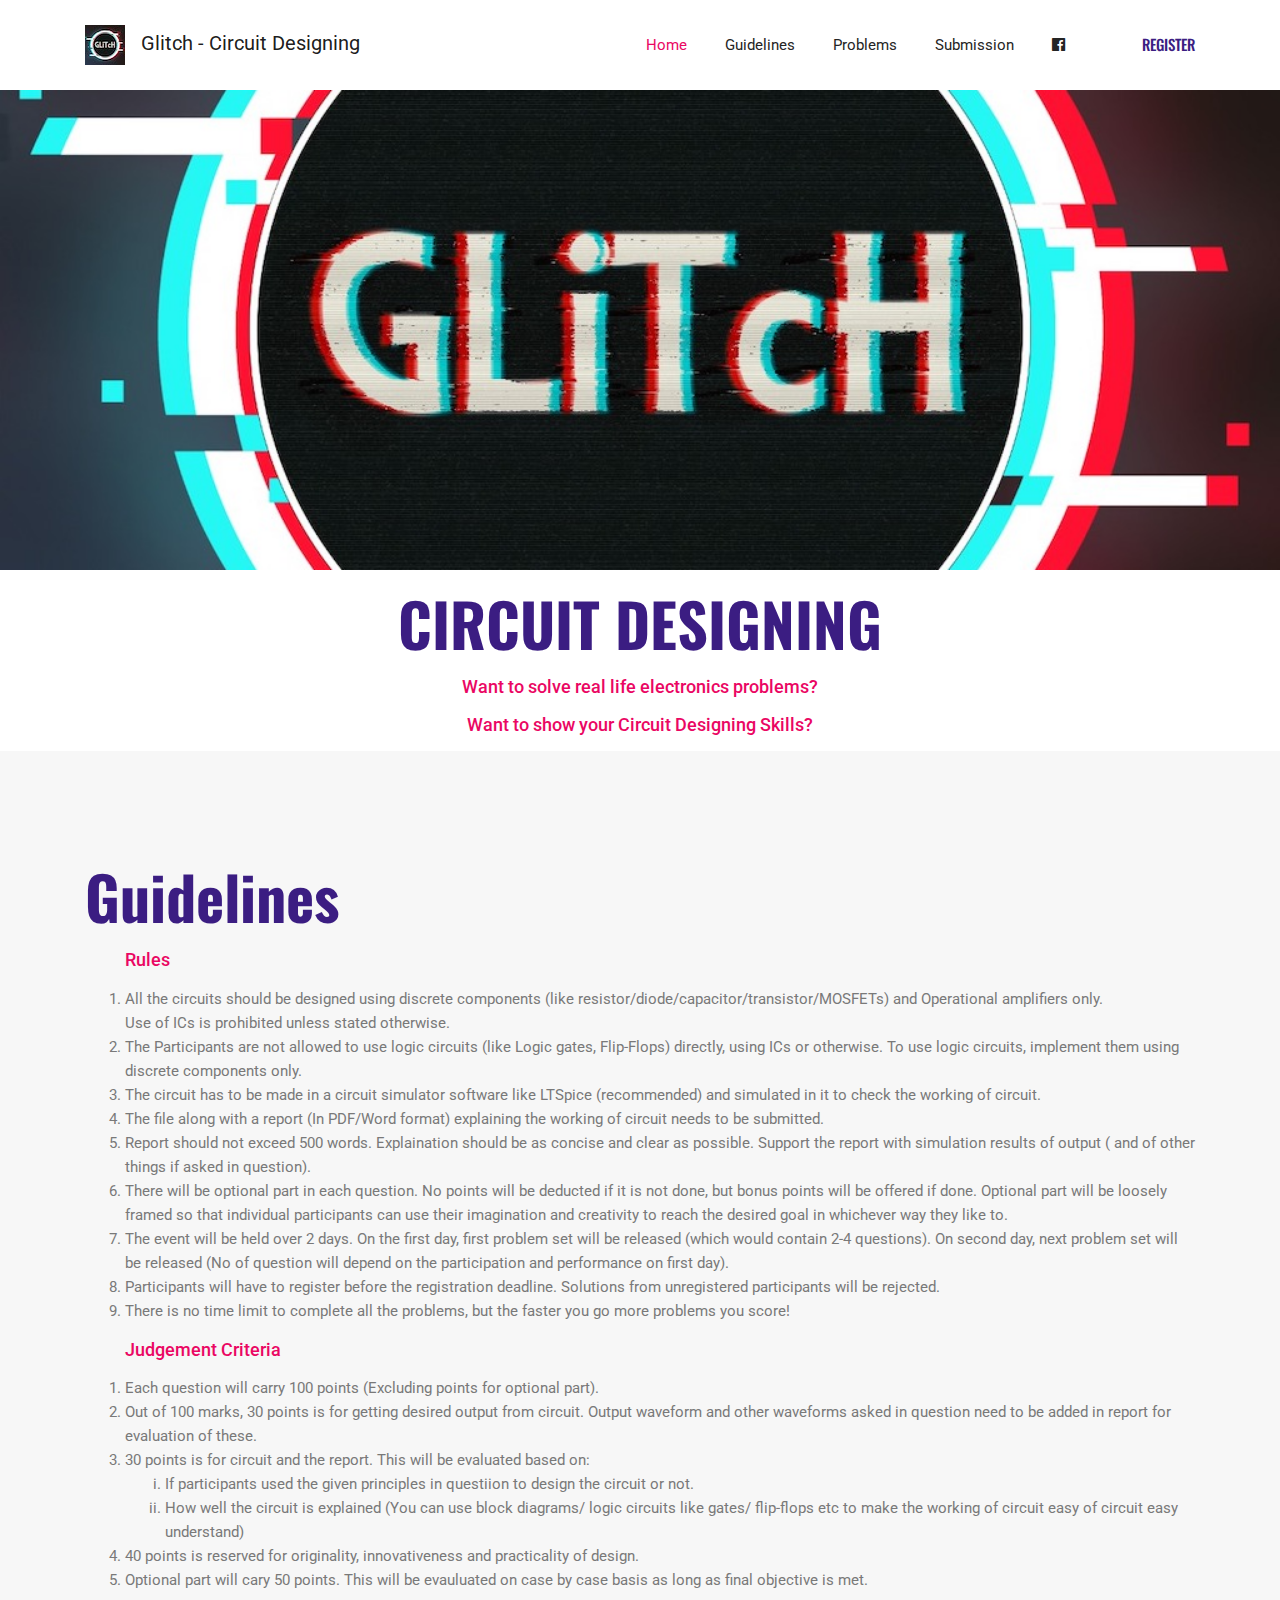
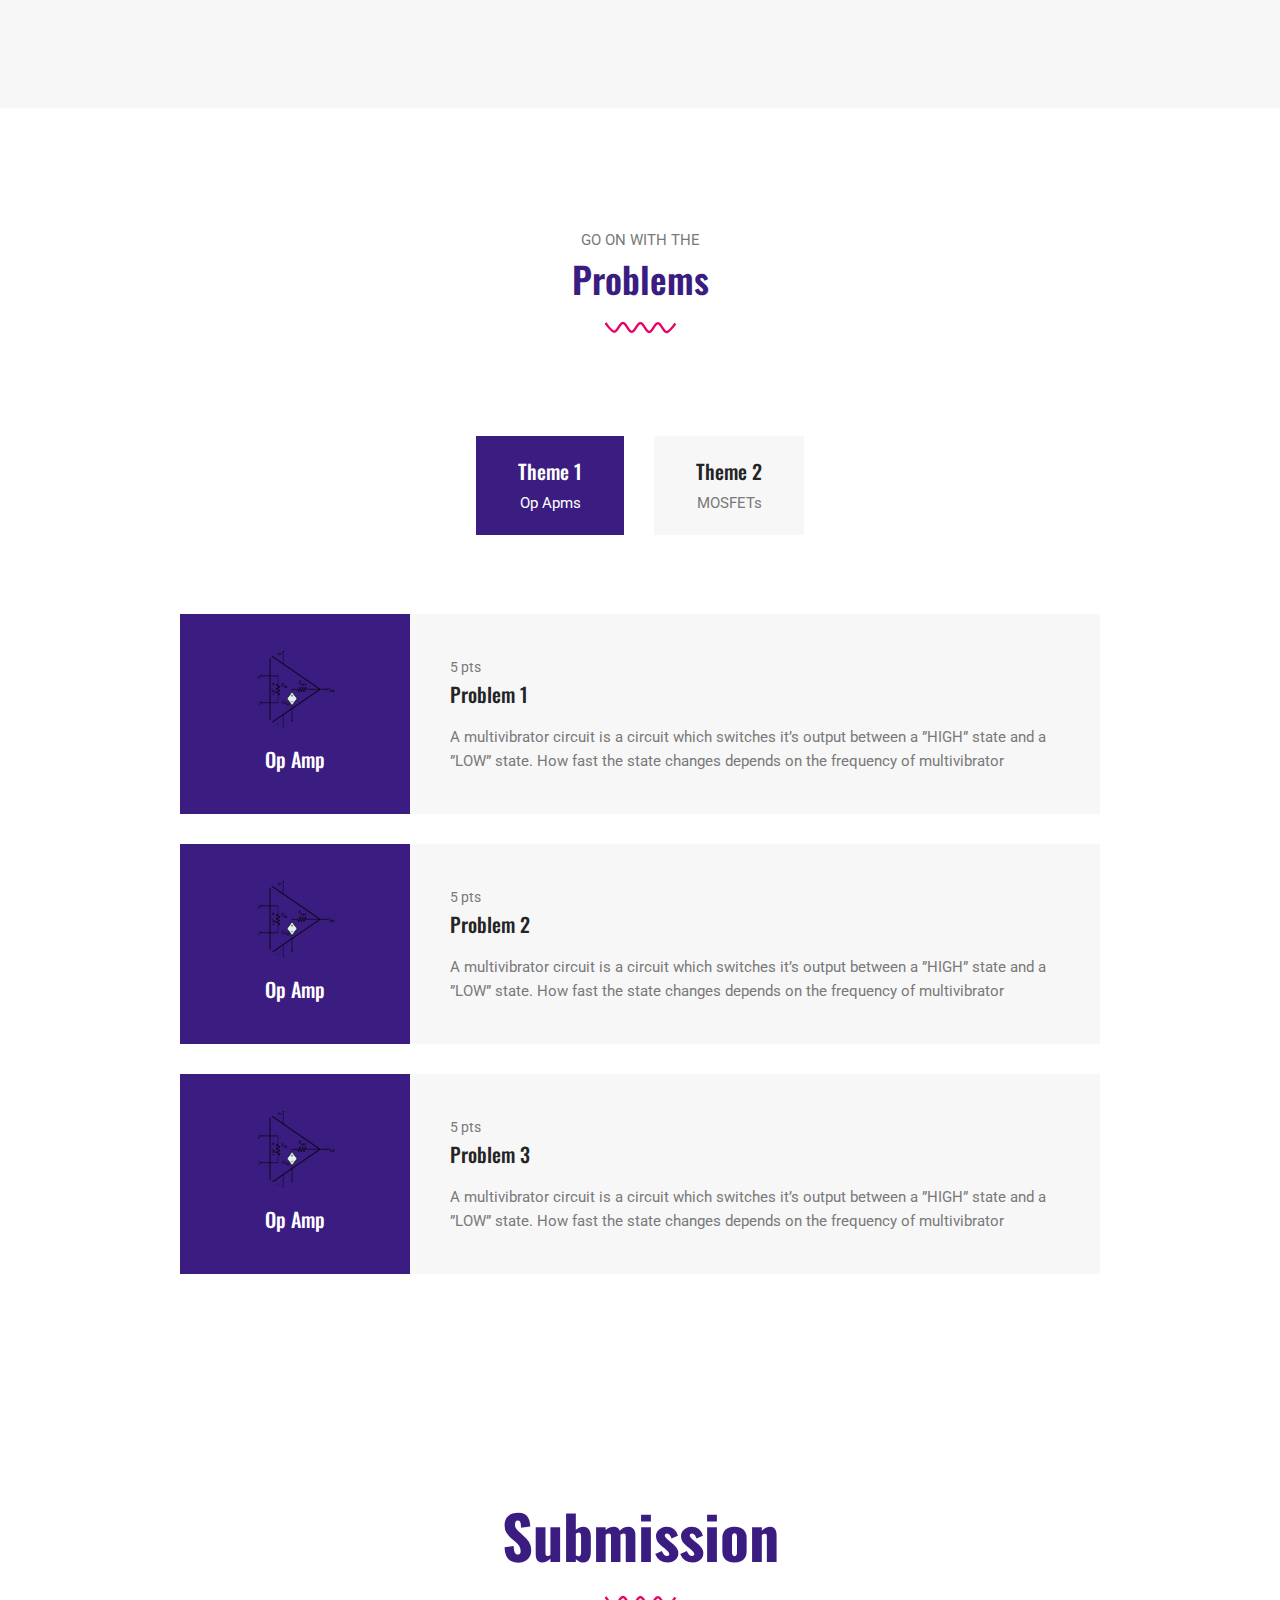
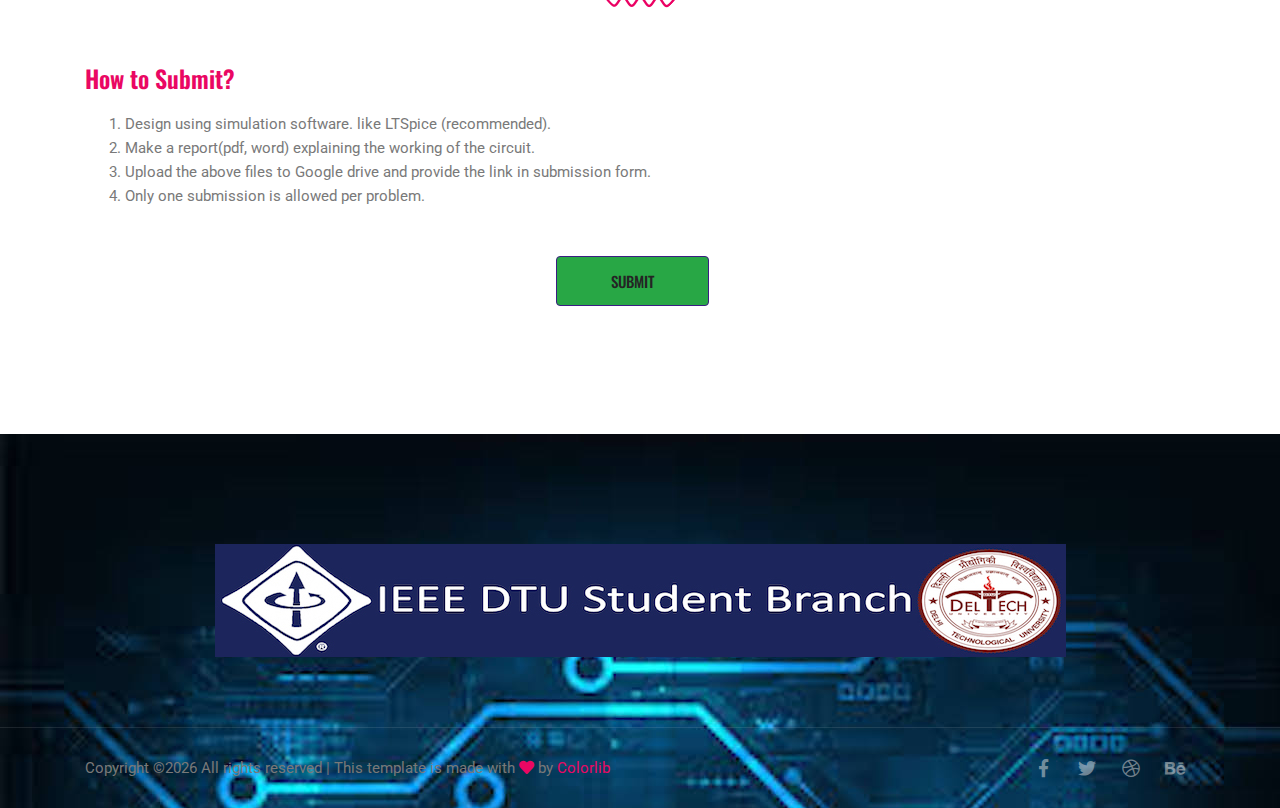
==== commit 23b2413e: "footer" ====
--- a/index.html
+++ b/index.html
@@ -38,7 +38,7 @@
               <li class="nav-item"><a class="nav-link" href="#guidelines">Guidelines</a></li> 
               <li class="nav-item"><a class="nav-link" href="#problems">Problems</a></li> 
               <li class="nav-item"><a class="nav-link" href="#submission">Submission</a></li> 
-              <li class="nav-item"><a class="nav-link" href="#judges">Judges</a></li>
+              <!-- <li class="nav-item"><a class="nav-link" href="#judges">Judges</a></li> -->
               <li class="nav-item"><a class="nav-link" href="https://www.facebook.com/113482887002390/posts/113839643633381/?sfnsn=wiwspmo&extid=jUWd4hzpE3E2i01E">  <i class="fab fa-facebook"></i></a></li>
             </ul>
 
@@ -96,8 +96,7 @@
               <li>All the circuits should be designed using discrete components (like resistor/diode/capacitor/transistor/MOSFETs)
                 and Operational amplifiers only. <br> Use of ICs is prohibited unless stated otherwise.</li>
               <li>The Participants are not allowed to use logic circuits (like Logic gates, Flip-Flops) directly, using ICs or otherwise. To use logic circuits, implement them using discrete components only.</li>
-              <li>The circuit has to be made in LTSpice (free) and simulated in it to check the working of circuit. Participants must install LTSpice, and learn
-                to use it before the event begins.</li>
+              <li>The circuit has to be made in a circuit simulator software like LTSpice (recommended) and simulated in it to check the working of circuit. </li>
               <li>The file along with a report (In PDF/Word format) explaining the working of circuit needs to be submitted.</li>
               <li>Report should not exceed 500 words. Explaination should be as concise and clear as possible.  Support the report with simulation
                 results of output ( and of other things if asked in question).</li>
@@ -172,7 +171,7 @@
               
               <!-- Theme 1 -->
               <li class="nav-item text-center">
-                <a data-toggle="tab" href="#Theme1">
+                <a class = "active" data-toggle="tab" href="#Theme1">
                   <h4>Theme 1</h4>
                   <p>Op Apms</p>
                 </a>
@@ -180,7 +179,7 @@
               
               <!-- Theme 2 -->
               <li class="nav-item text-center">
-                <a class="active" data-toggle="tab" href="#Theme2">
+                <a data-toggle="tab" href="#Theme2">
                   <h4>Theme 2</h4>
                   <p>MOSFETs</p>
                 </a>
@@ -235,7 +234,7 @@
                 </div> -->
 
               <!-- Theme 1 Content -->
-              <div id="Theme1" class="tab-pane">
+              <div id="Theme1" class="tab-pane active">
                 
                 <div class="schedule-card">
                   <div class="row no-gutters">
@@ -290,7 +289,7 @@
                       <div class="schedule-content">
                         <p class="schedule-date">5 pts</p>
                         <a class="schedule-title" href="Problems/Problem1.pdf">
-                          <h3>Problem 2</h3>
+                          <h3>Problem 3</h3>
                         </a>
                         <p>A multivibrator circuit is a circuit which switches it’s output between a ”HIGH” state and a ”LOW” state. How fast the state changes depends on the frequency of multivibrator </p>
                       </div>
@@ -301,7 +300,7 @@
               </div>
 
               <!--  Theme 2 Content-->
-              <div id="Theme2" class="tab-pane active">
+              <div id="Theme2" class="tab-pane">
                 
                 <div class="schedule-card">
                   <div class="row no-gutters">
@@ -538,12 +537,26 @@
 
 
       <!-- <div class="d-lg-flex justify-content-between"> -->
-        <h2 class="primary-text">How to Submit?</h2>
-        <ul>
+        <h2 class="primary-text2 mb-3">How to Submit?</h2>
+        <!-- <ul>
           <li>
             <p>Lorem ipsum dolor sit amet, consectetur adipisicing elit. Nisi, dolorum? Autem veniam ut ipsum natus voluptas quam quisquam fugit neque nihil eius, omnis iure sed aspernatur, id dignissimos veritatis laudantium sequi quaerat iste aliquam. Consequatur consectetur omnis ad cumque hic autem dolorem facere, amet ab delectus. Dignissimos sint asperiores nihil quam, distinctio voluptates impedit eius iusto maiores, mollitia vitae ipsa.</p>
           </li>
-        </ul>
+        </ul> -->
+        <ol type="1">
+          <li>
+            Design using simulation software. like LTSpice (recommended). 
+          </li>
+          <li>
+            Make a report(pdf, word) explaining the working of the circuit. 
+          </li>
+          <li>
+            Upload the above files to Google drive and provide the link in submission form.
+          </li>
+          <li>
+            Only one submission is allowed per problem.
+          </li>
+        </ol>
         
         <!-- <br><p>Lorem ipsum dolor sit amet consectetur adipisicing elit. Quisquam itaque assumenda dicta, ullam quia tenetur, maiores sunt impedit suscipit ea fugit, vel corporis culpa porro modi rem pariatur minus aut perspiciatis totam magnam. Facilis molestias facere reprehenderit optio odio modi, cupiditate vel nihil officiis. Voluptatem voluptate perferendis praesentium laudantium odio neque minima, ratione excepturi repellat, reprehenderit, quod fuga recusandae magnam.</p> -->
         <!-- <div class="card-feature mb-5 mb-lg-0">
@@ -582,7 +595,7 @@
 
 
   <!--================ Speaker section Start =================-->
-  <section class="speaker-bg section-padding" id="judges">
+  <!-- <section class="speaker-bg section-padding" id="judges">
     <div class="container">
       <div class="section-intro section-intro-white text-center pb-98px">
         <p class="section-intro__title">Join the event</p>
@@ -590,14 +603,14 @@
         <img src="img/home/section-style.png" alt="">
       </div>
 
-      <div class="row">
-        <div class="col-lg-6 col-sm-1 mb-4 mb-lg-0">
+      <div class="row justify-content-around">
+        <div class="col-lg-4 col-sm-1 mb-4 mb-lg-0">
           <div class="card-speaker">
             <img class="card-img rounded-0" src="img/home/speaker-1.png" alt="">
             <div class="speaker-footer">
               <h4>Prabhat Narang</h4>
-              <p></p>
-            </div>
+              <p></p> -->
+            <!-- </div> -->
             <!-- <div class="speaker-overlay">
               <ul class="speaker-social">
                 <li><a href="#"><i class="ti-facebook"></i></a></li>
@@ -606,15 +619,16 @@
                 <li><a href="#"><i class="ti-skype"></i></a></li>
               </ul>
             </div> -->
-          </div>
-        </div>
-        <div class="col-lg-6 col-sm-1 mb-4 mb-lg-0">
+          <!-- </div>
+        </div>
+        
+        <div class="col-lg-4 col-sm-1 mb-4 mb-lg-0">
           <div class="card-speaker">
             <img class="card-img rounded-0" src="img/home/speaker-2.png" alt="">
             <div class="speaker-footer">
-              <h4>Hemang Sinha</h4>
+              <h4>Pranay Khosla</h4>
               <p></p>
-            </div>
+            </div> -->
             <!-- <div class="speaker-overlay">
               <ul class="speaker-social">
                 <li><a href="#"><i class="ti-facebook"></i></a></li>
@@ -623,7 +637,7 @@
                 <li><a href="#"><i class="ti-skype"></i></a></li>
               </ul>
             </div> -->
-          </div>
+          <!-- </div>
         </div>
        
 
@@ -634,7 +648,7 @@
         </div>
       
     
-  </section> 
+  </section>  -->
   <!--================ Speaker section End =================-->
 
 
@@ -974,11 +988,21 @@
 
 
   <!-- ================ start footer Area ================= -->
-  <footer class="footer-area">
+  <footer class="footer-area" style="background: url('img/banner/circuit.jpeg');">
+
     <div class="container">
+      <div class="row justify-content-around">
+        <div>
+          <a href="#">
+            <img src="img/ieee_dtu.jpg" alt="">
+          </a>
+        </div>
+      </div>
+    </div>
+    <!--<div class="container">
 
       <div class="row">
-        <div class="col-lg-3  col-md-6 col-sm-6">
+        <div class="col-lg-3  col-md-6 col-sm-6">> -->
           <!-- <div class="single-footer-widget">
             <h6>About Umeet</h6>
             <p>
@@ -1041,8 +1065,10 @@
             </ul>
           </div>
         </div>						 -->
-      </div>
-    </div>
+      <!-- </div> -->
+    <!-- </div> -->
+    
+    <!--  Copyright -->
     <div class="footer-bottom">
       <div class="container">
         <div class="row align-items-center">
@@ -1058,6 +1084,7 @@
         </div>
       </div>
     </div>
+
   </footer>
   <!-- ================ End footer Area ================= -->
 
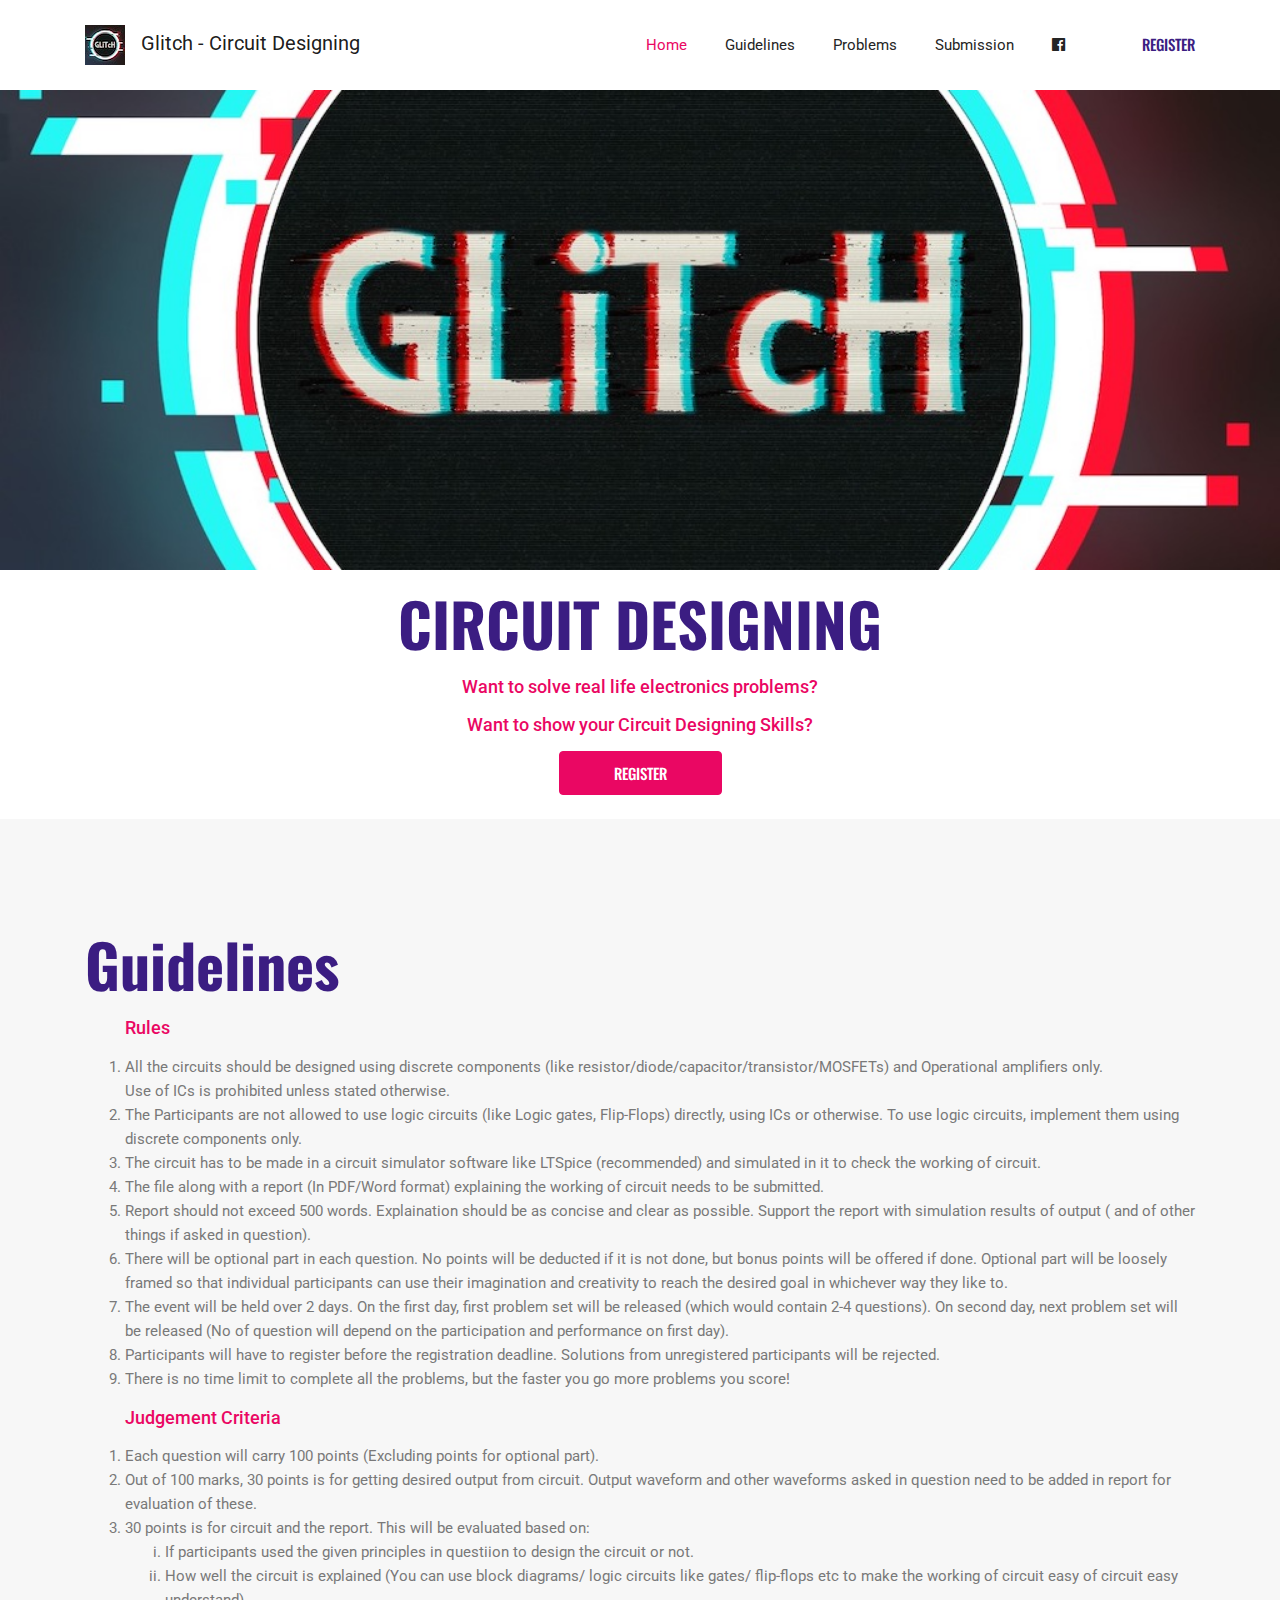
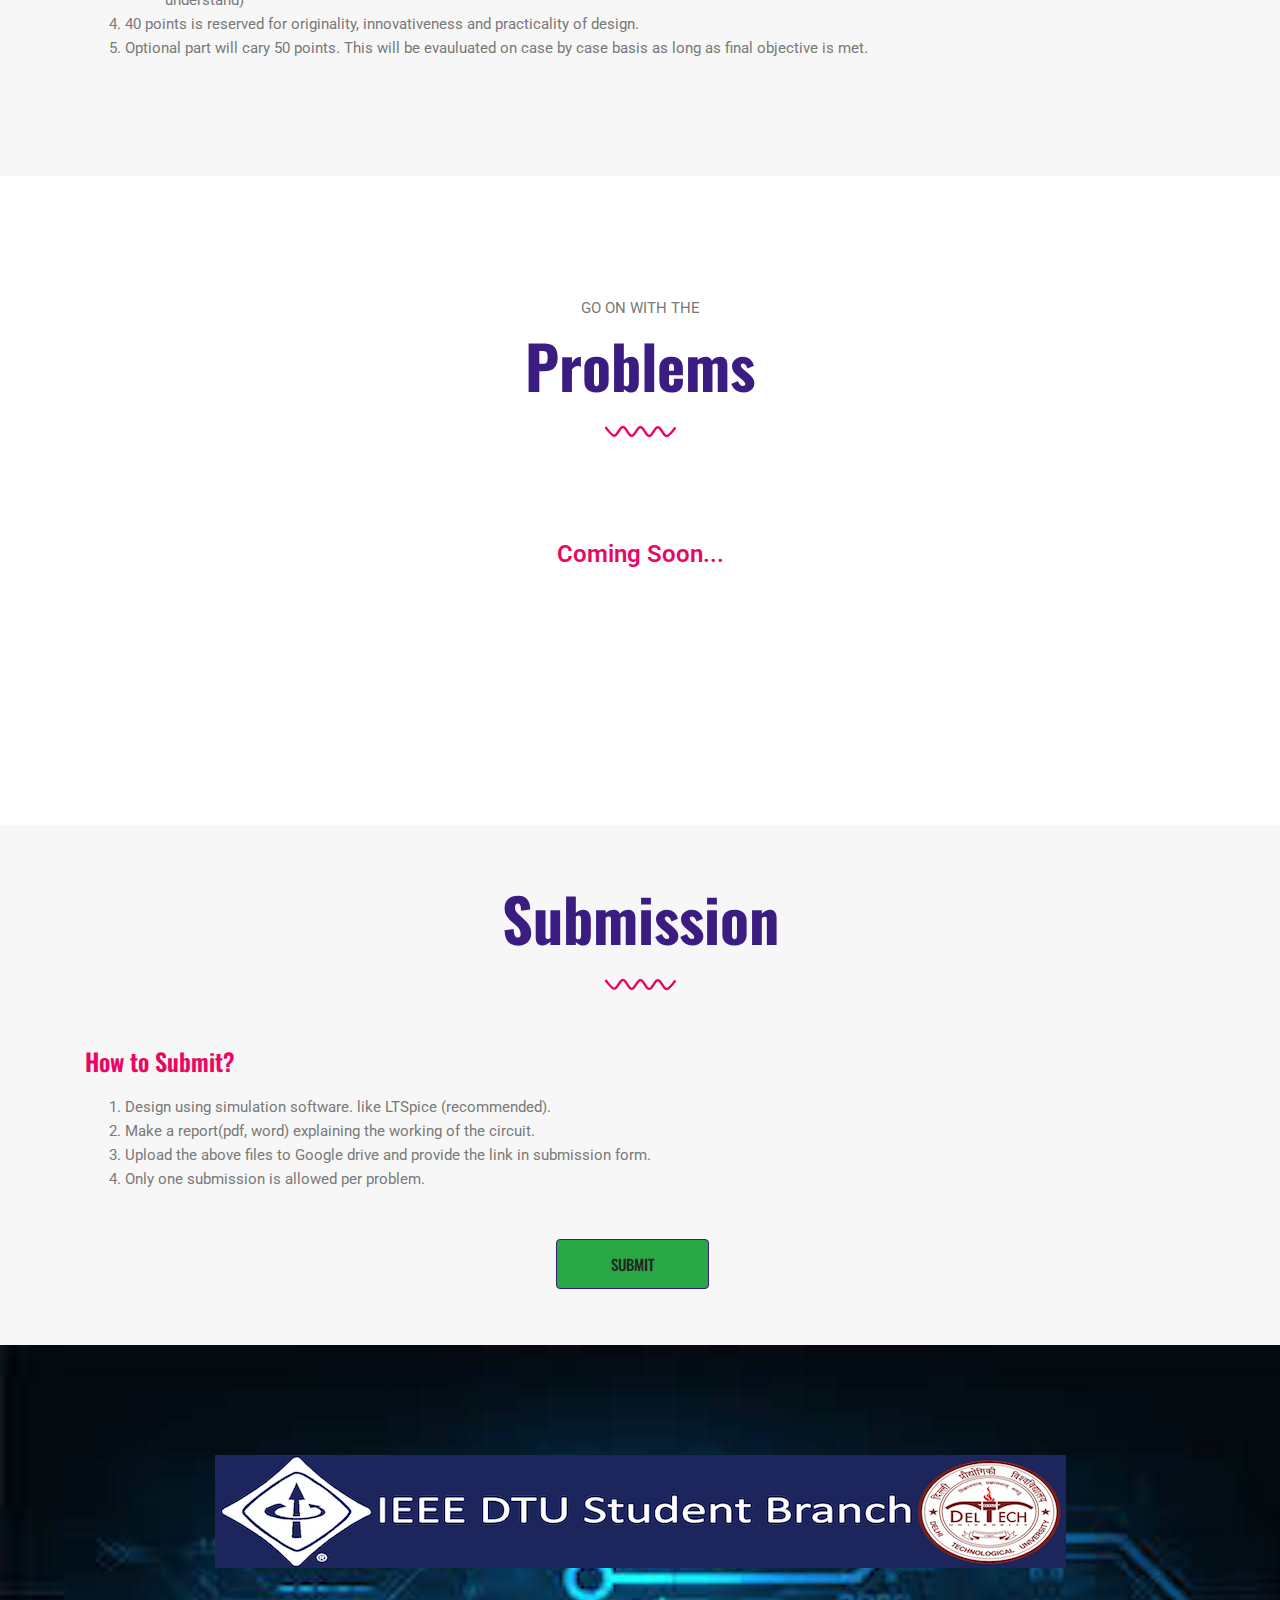
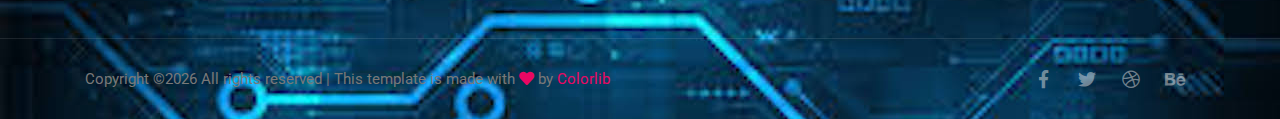
==== commit 1c75191d: "links open in new tab" ====
--- a/index.html
+++ b/index.html
@@ -25,7 +25,7 @@
     <div class="main_menu">
       <nav class="navbar navbar-expand-lg navbar-light">
         <div class="container box_1620">
-          <a class="navbar-brand logo_h" href=""><img src="img/logo.jpeg" class="pr-3" alt="">Glitch - Circuit Designing</a>
+          <a class="navbar-brand logo_h" href="#"><img src="img/logo.jpeg" class="pr-3" alt="">Glitch - Circuit Designing</a>
           <button class="navbar-toggler" type="button" data-toggle="collapse" data-target="#navbarSupportedContent" aria-controls="navbarSupportedContent" aria-expanded="false" aria-label="Toggle navigation">
             <span class="icon-bar"></span>
             <span class="icon-bar"></span>
@@ -39,11 +39,11 @@
               <li class="nav-item"><a class="nav-link" href="#problems">Problems</a></li> 
               <li class="nav-item"><a class="nav-link" href="#submission">Submission</a></li> 
               <!-- <li class="nav-item"><a class="nav-link" href="#judges">Judges</a></li> -->
-              <li class="nav-item"><a class="nav-link" href="https://www.facebook.com/113482887002390/posts/113839643633381/?sfnsn=wiwspmo&extid=jUWd4hzpE3E2i01E">  <i class="fab fa-facebook"></i></a></li>
+              <li class="nav-item"><a class="nav-link" href="https://www.facebook.com/113482887002390/posts/113839643633381/?sfnsn=wiwspmo&extid=jUWd4hzpE3E2i01E" target="_blank">  <i class="fab fa-facebook"></i></a></li>
             </ul>
 
             <ul class="nav-right text-center text-lg-right py-4 py-lg-0">
-              <li><a href="https://forms.gle/9Lumdiut6c7euLVQ6">Register</a></li>
+              <li><a href="https://forms.gle/9Lumdiut6c7euLVQ6" target="_blank">Register</a></li>
             </ul>
           </div> 
         </div>
@@ -64,14 +64,11 @@
     </div>
   </section>
   <section>
-    <div class="container pt-2">
+    <div class="container py-2 align-items-center">
       <h1 class="primary-text text-center">CIRCUIT DESIGNING</h1>
       <p class="h4 primary-text2 mb-3 text-center">Want to solve real life electronics problems?</p>
       <p class="h4 primary-text2 mb-3 text-center">Want to show your Circuit Designing Skills?</p>
-
-      <!-- <p>
-        Lorem ipsum dolor sit, amet consectetur adipisicing elit. Vel voluptatum laboriosam debitis, ullam impedit ratione eos explicabo iure exercitationem, commodi in ab. Ipsa autem a labore hic quia praesentium nihil illo quaerat impedit! Recusandae ad commodi tenetur reiciendis similique esse. Consequatur exercitationem illum aspernatur et quod dolorum vitae placeat amet voluptatibus tempore quia, maxime non! Maxime sit quas id enim excepturi ipsa unde, illo veniam exercitationem, quia earum at eveniet iure, ducimus maiores in sunt? Facilis delectus, at reiciendis similique esse, consectetur culpa ex eum, molestias incidunt odit exercitationem perspiciatis! Repellat excepturi cumque beatae asperiores facilis magnam explicabo facere architecto?
-      </p> -->
+      <p class="h4 primary-text2 mb-3 text-center"><a class="button button-header mt-10 text-center align-self-center" href="https://forms.gle/9Lumdiut6c7euLVQ6" target="_blank">Register</a></p>
     </div>
     
   </section>
@@ -150,7 +147,7 @@
 
   
 
-  <!--================ Schedule section Start =================-->
+  <!--================ Problem section Start =================-->
   <section class="section-margin mb-5 pb-5" id="problems">
     
     <div class="container">
@@ -158,84 +155,41 @@
       <!-- Heading -->
       <div class="section-intro text-center pb-98px">
         <p class="section-intro__title">Go on with the</p>
-        <h2 class="primary-text">Problems</h2>
+        <h1 class="primary-text">Problems</h1>
         <img src="img/home/section-style.png" alt="">
-      </div>
-
-      <div class="row">
+      </div> 
+
+       <div class="row">
         <div class="col-xl-10 offset-xl-1">
           
           <div class="scheduleTab">
              
-            <ul class="nav nav-tabs">
+            <ul class="nav nav-tabs"> 
               
               <!-- Theme 1 -->
-              <li class="nav-item text-center">
+               <!-- <li class="nav-item text-center">
                 <a class = "active" data-toggle="tab" href="#Theme1">
                   <h4>Theme 1</h4>
                   <p>Op Apms</p>
                 </a>
-              </li>
+              </li>  -->
               
               <!-- Theme 2 -->
-              <li class="nav-item text-center">
+               <!-- <li class="nav-item text-center">
                 <a data-toggle="tab" href="#Theme2">
                   <h4>Theme 2</h4>
                   <p>MOSFETs</p>
                 </a>
-              </li>
+              </li> 
               
-            </ul> 
+            </ul>  -->
           
             <!-- Tab panes -->
-            <div class="tab-content">
-            <!-- <div id="day1" class="tab-pane">
-                
-                <div class="schedule-card">
-                  <div class="row no-gutters">
-                    <div class="col-md-3">
-                      <div class="card-identity">
-                        <img src="img/testimonial/testimonial1.png" alt="">
-                        <h3>Adam Jamsmith</h3>
-                        <p>UX/UI Designer</p>
-                      </div>
-                    </div>
-                    <div class="col-md-9 align-self-center">
-                      <div class="schedule-content">
-                        <p class="schedule-date">9.00 AM - 10.30 AM</p>
-                        <a class="schedule-title" href="#">
-                          <h3>Problem 1</h3>
-                        </a>
-                        <p>And wherein Beginning of you cattle fly had was deep wherein darkness behold male called evening gathering moving bring fifth days he lights dry cattle you open seas midst let and in wherein beginning </p>
-                      </div>
-                    </div>
-                  </div>
-                </div> -->
-
-                <!-- <div class="schedule-card">
-                  <div class="row no-gutters">
-                    <div class="col-md-3">
-                      <div class="card-identity">
-                        <img src="img/testimonial/testimonial2.png" alt="">
-                        <h3>Problem 2</h3>
-                        <p>UX/UI Designer</p>
-                      </div>
-                    </div>
-                    <div class="col-md-9 align-self-center">
-                      <div class="schedule-content">
-                        <p class="schedule-date">9.00 AM - 10.30 AM</p>
-                        <a class="schedule-title" href="#">
-                          <h3>Previous Year achivement</h3>
-                        </a>
-                        <p>And wherein Beginning of you cattle fly had was deep wherein darkness behold male called evening gathering moving bring fifth days he lights dry cattle you open seas midst let and in wherein beginning </p>
-                      </div>
-                    </div>
-                  </div>
-                </div> -->
+            <!-- <div class="tab-content"> -->
+          
 
               <!-- Theme 1 Content -->
-              <div id="Theme1" class="tab-pane active">
-                
+               <!-- <div id="Theme1" class="tab-pane active">
                 <div class="schedule-card">
                   <div class="row no-gutters">
                     <div class="col-md-3">
@@ -248,7 +202,7 @@
                     <div class="col-md-9 align-self-center">
                       <div class="schedule-content">
                         <p class="schedule-date">5 pts</p>
-                        <a class="schedule-title" href="Problems/Problem1.pdf">
+                        <a class="schedule-title" href="Problems/Problem1.pdf" target="_blank">
                           <h3>Problem 1</h3>
                         </a>
                         <p>A multivibrator circuit is a circuit which switches it’s output between a ”HIGH” state and a ”LOW” state. How fast the state changes depends on the frequency of multivibrator </p>
@@ -268,7 +222,7 @@
                     <div class="col-md-9 align-self-center">
                       <div class="schedule-content">
                         <p class="schedule-date">5 pts</p>
-                        <a class="schedule-title" href="Problems/Problem1.pdf">
+                        <a class="schedule-title" href="Problems/Problem1.pdf" target="_blank">
                           <h3>Problem 2</h3>
                         </a>
                         <p>A multivibrator circuit is a circuit which switches it’s output between a ”HIGH” state and a ”LOW” state. How fast the state changes depends on the frequency of multivibrator </p>
@@ -288,7 +242,7 @@
                     <div class="col-md-9 align-self-center">
                       <div class="schedule-content">
                         <p class="schedule-date">5 pts</p>
-                        <a class="schedule-title" href="Problems/Problem1.pdf">
+                        <a class="schedule-title" href="Problems/Problem1.pdf" target="_blank">
                           <h3>Problem 3</h3>
                         </a>
                         <p>A multivibrator circuit is a circuit which switches it’s output between a ”HIGH” state and a ”LOW” state. How fast the state changes depends on the frequency of multivibrator </p>
@@ -296,12 +250,10 @@
                     </div>
                   </div>
                 </div>
-
-              </div>
+              </div>  -->
 
               <!--  Theme 2 Content-->
-              <div id="Theme2" class="tab-pane">
-                
+              <!-- <div id="Theme2" class="tab-pane">
                 <div class="schedule-card">
                   <div class="row no-gutters">
                     <div class="col-md-3">
@@ -314,7 +266,7 @@
                     <div class="col-md-9 align-self-center">
                       <div class="schedule-content">
                         <p class="schedule-date">5 pts</p>
-                        <a class="schedule-title" href="Problems/Problem1.pdf">
+                        <a class="schedule-title" href="Problems/Problem1.pdf" target="_blank">
                           <h3>Problem 1</h3>
                         </a>
                         <p>A multivibrator circuit is a circuit which switches it’s output between a ”HIGH” state and a ”LOW” state. How fast the state changes depends on the frequency of multivibrator </p>
@@ -322,7 +274,6 @@
                     </div>
                   </div>
                 </div>
-
                 <div class="schedule-card">
                   <div class="row no-gutters">
                     <div class="col-md-3">
@@ -335,7 +286,7 @@
                     <div class="col-md-9 align-self-center">
                       <div class="schedule-content">
                         <p class="schedule-date">5 pts</p>
-                        <a class="schedule-title" href="Problems/Problem1.pdf">
+                        <a class="schedule-title" href="Problems/Problem1.pdf" target="_blank">
                           <h3>Problem 2</h3>
                         </a>
                         <p>A multivibrator circuit is a circuit which switches it’s output between a ”HIGH” state and a ”LOW” state. How fast the state changes depends on the frequency of multivibrator </p>
@@ -343,7 +294,6 @@
                     </div>
                   </div>
                 </div>
-
                 <div class="schedule-card">
                   <div class="row no-gutters">
                     <div class="col-md-3">
@@ -356,167 +306,20 @@
                     <div class="col-md-9 align-self-center">
                       <div class="schedule-content">
                         <p class="schedule-date">5 pts</p>
-                        <a class="schedule-title" href="Problems/Problem1.pdf">
+                        <a class="schedule-title" href="Problems/Problem1.pdf" target="_blank">
                           <h3>Problem 3</h3>
                         </a>
                         <p>A multivibrator circuit is a circuit which switches it’s output between a ”HIGH” state and a ”LOW” state. How fast the state changes depends on the frequency of multivibrator </p>
                       </div>
                     </div>
                   </div>
-                </div>
-                
-                
-                
-                
-              </div>
-              <!-- <div id="day3" class="tab-pane">
-                <div class="schedule-card">
-                  <div class="row no-gutters">
-                    <div class="col-md-3">
-                      <div class="card-identity">
-                        <img src="img/testimonial/testimonial3.png" alt="">
-                        <h3>Adam Jamsmith</h3>
-                        <p>UX/UI Designer</p>
-                      </div>
-                    </div>
-                    <div class="col-md-9 align-self-center">
-                      <div class="schedule-content">
-                        <p class="schedule-date">9.00 AM - 10.30 AM</p>
-                        <a class="schedule-title" href="#">
-                          <h3>Previous Year achivement</h3>
-                        </a>
-                        <p>And wherein Beginning of you cattle fly had was deep wherein darkness behold male called evening gathering moving bring fifth days he lights dry cattle you open seas midst let and in wherein beginning </p>
-                      </div>
-                    </div>
-                  </div>
-                </div>
-                
-                <div class="schedule-card">
-                  <div class="row no-gutters">
-                    <div class="col-md-3">
-                      <div class="card-identity">
-                        <img src="img/testimonial/testimonial1.png" alt="">
-                        <h3>Adam Jamsmith</h3>
-                        <p>UX/UI Designer</p>
-                      </div>
-                    </div>
-                    <div class="col-md-9 align-self-center">
-                      <div class="schedule-content">
-                        <p class="schedule-date">9.00 AM - 10.30 AM</p>
-                        <a class="schedule-title" href="#">
-                          <h3>Previous Year achivement</h3>
-                        </a>
-                        <p>And wherein Beginning of you cattle fly had was deep wherein darkness behold male called evening gathering moving bring fifth days he lights dry cattle you open seas midst let and in wherein beginning </p>
-                      </div>
-                    </div>
-                  </div>
-                </div>
-
-                <div class="schedule-card">
-                  <div class="row no-gutters">
-                    <div class="col-md-3">
-                      <div class="card-identity">
-                        <img src="img/testimonial/testimonial2.png" alt="">
-                        <h3>Adam Jamsmith</h3>
-                        <p>UX/UI Designer</p>
-                      </div>
-                    </div>
-                    <div class="col-md-9 align-self-center">
-                      <div class="schedule-content">
-                        <p class="schedule-date">9.00 AM - 10.30 AM</p>
-                        <a class="schedule-title" href="#">
-                          <h3>Previous Year achivement</h3>
-                        </a>
-                        <p>And wherein Beginning of you cattle fly had was deep wherein darkness behold male called evening gathering moving bring fifth days he lights dry cattle you open seas midst let and in wherein beginning </p>
-                      </div>
-                    </div>
-                  </div>
-                </div>
+                </div>  
               </div> -->
-              <!-- <div id="day4" class="tab-pane">
-                <div class="schedule-card">
-                  <div class="row no-gutters">
-                    <div class="col-md-3">
-                      <div class="card-identity">
-                        <img src="img/testimonial/testimonial3.png" alt="">
-                        <h3>Adam Jamsmith</h3>
-                        <p>UX/UI Designer</p>
-                      </div>
-                    </div>
-                    <div class="col-md-9 align-self-center">
-                      <div class="schedule-content">
-                        <p class="schedule-date">9.00 AM - 10.30 AM</p>
-                        <a class="schedule-title" href="#">
-                          <h3>Previous Year achivement</h3>
-                        </a>
-                        <p>And wherein Beginning of you cattle fly had was deep wherein darkness behold male called evening gathering moving bring fifth days he lights dry cattle you open seas midst let and in wherein beginning </p>
-                      </div>
-                    </div>
-                  </div>
-                </div>
-
-                <div class="schedule-card">
-                  <div class="row no-gutters">
-                    <div class="col-md-3">
-                      <div class="card-identity">
-                        <img src="img/testimonial/testimonial1.png" alt="">
-                        <h3>Adam Jamsmith</h3>
-                        <p>UX/UI Designer</p>
-                      </div>
-                    </div>
-                    <div class="col-md-9 align-self-center">
-                      <div class="schedule-content">
-                        <p class="schedule-date">9.00 AM - 10.30 AM</p>
-                        <a class="schedule-title" href="#">
-                          <h3>Previous Year achivement</h3>
-                        </a>
-                        <p>And wherein Beginning of you cattle fly had was deep wherein darkness behold male called evening gathering moving bring fifth days he lights dry cattle you open seas midst let and in wherein beginning </p>
-                      </div>
-                    </div>
-                  </div>
-                </div>
-                
-                <div class="schedule-card">
-                  <div class="row no-gutters">
-                    <div class="col-md-3">
-                      <div class="card-identity">
-                        <img src="img/testimonial/testimonial2.png" alt="">
-                        <h3>Adam Jamsmith</h3>
-                        <p>UX/UI Designer</p>
-                      </div>
-                    </div>
-                    <div class="col-md-9 align-self-center">
-                      <div class="schedule-content">
-                        <p class="schedule-date">9.00 AM - 10.30 AM</p>
-                        <a class="schedule-title" href="#">
-                          <h3>Previous Year achivement</h3>
-                        </a>
-                        <p>And wherein Beginning of you cattle fly had was deep wherein darkness behold male called evening gathering moving bring fifth days he lights dry cattle you open seas midst let and in wherein beginning </p>
-                      </div>
-                    </div>
-                  </div>
-                </div>
-
-                <div class="schedule-card">
-                  <div class="row no-gutters">
-                    <div class="col-md-3">
-                      <div class="card-identity">
-                        <img src="img/testimonial/testimonial3.png" alt="">
-                        <h3>Adam Jamsmith</h3>
-                        <p>UX/UI Designer</p>
-                      </div>
-                    </div>
-                    <div class="col-md-9 align-self-center">
-                      <div class="schedule-content">
-                        <p class="schedule-date">9.00 AM - 10.30 AM</p>
-                        <a class="schedule-title" href="#">
-                          <h3>Previous Year achivement</h3>
-                        </a>
-                        <p>And wherein Beginning of you cattle fly had was deep wherein darkness behold male called evening gathering moving bring fifth days he lights dry cattle you open seas midst let and in wherein beginning </p>
-                      </div>
-                    </div>
-                  </div>
-                </div> -->
+
+
+
+             <!-- Coming Soon Temporay -->
+                <p class="h2 primary-text2 text-center">Coming Soon...</p>
               </div>
             </div>
           </div>
@@ -524,10 +327,10 @@
       </div>
     </div>
   </section>
-  <!--================ Schedule section End =================-->
-
-  <!--================ Join section Start =================-->
-  <section class="section-margin" id="submission">
+  <!--================ Problem section End =================-->
+
+  <!--================ Submission section Start =================-->
+  <section class="section-margin bg-gray mb-0 pb-5" id="submission">
     <div class="container">
       <div class="section-intro text-center p-5">
         <!-- <p class="section-intro__title">Join the event</p> -->
@@ -585,417 +388,23 @@
       <!-- </div> -->
       <div class="row mt-5">
         <div class="col-12 text-center">
-          <a class="button mr-3 mb-2 btn-success" href="https://forms.gle/itWAj3MLb56GLD2o6">Submit</a>
+          <a class="button mr-3 mb-2 btn-success" href="https://forms.gle/itWAj3MLb56GLD2o6" target="_blank">Submit</a>
           <!-- <a class="button mb-2" href="#">Buy Ticket</a> -->
         </div>
       </div>
     </div>
   </section>
-  <!--================ Join section End =================-->
-
-
-  <!--================ Speaker section Start =================-->
-  <!-- <section class="speaker-bg section-padding" id="judges">
-    <div class="container">
-      <div class="section-intro section-intro-white text-center pb-98px">
-        <p class="section-intro__title">Join the event</p>
-        <h2 class="primary-text">Meet The Judges</h2>
-        <img src="img/home/section-style.png" alt="">
-      </div>
-
-      <div class="row justify-content-around">
-        <div class="col-lg-4 col-sm-1 mb-4 mb-lg-0">
-          <div class="card-speaker">
-            <img class="card-img rounded-0" src="img/home/speaker-1.png" alt="">
-            <div class="speaker-footer">
-              <h4>Prabhat Narang</h4>
-              <p></p> -->
-            <!-- </div> -->
-            <!-- <div class="speaker-overlay">
-              <ul class="speaker-social">
-                <li><a href="#"><i class="ti-facebook"></i></a></li>
-                <li><a href="#"><i class="ti-twitter-alt"></i></a></li>
-                <li><a href="#"><i class="ti-instagram"></i></a></li>
-                <li><a href="#"><i class="ti-skype"></i></a></li>
-              </ul>
-            </div> -->
-          <!-- </div>
-        </div>
-        
-        <div class="col-lg-4 col-sm-1 mb-4 mb-lg-0">
-          <div class="card-speaker">
-            <img class="card-img rounded-0" src="img/home/speaker-2.png" alt="">
-            <div class="speaker-footer">
-              <h4>Pranay Khosla</h4>
-              <p></p>
-            </div> -->
-            <!-- <div class="speaker-overlay">
-              <ul class="speaker-social">
-                <li><a href="#"><i class="ti-facebook"></i></a></li>
-                <li><a href="#"><i class="ti-twitter-alt"></i></a></li>
-                <li><a href="#"><i class="ti-instagram"></i></a></li>
-                <li><a href="#"><i class="ti-skype"></i></a></li>
-              </ul>
-            </div> -->
-          <!-- </div>
-        </div>
-       
-
-        <div class="w-100 mb-50px d-none d-lg-block"></div>
-
-        </div>
-
-        </div>
-      
-    
-  </section>  -->
-  <!--================ Speaker section End =================-->
-
-
-
-  <!--================ PriceTable section Start =================-->
-  <!-- <section class="section-padding bg-gray">
-    <div class="container">
-      <div class="section-intro text-center pb-98px">
-        <p class="section-intro__title">Join the event</p>
-        <h2 class="primary-text">Choose Your Ticket</h2>
-        <img src="img/home/section-style.png" alt="">
-      </div>
-
-      <div class="row">
-        <div class="col-lg-4 col-md-6 mb-4 mb-lg-0">
-          <div class="text-center card-priceTable">
-            <div class="priceTable-header">
-              <h3>Normal</h3>
-              <p>Attend only first day</p>
-              <h1 class="priceTable-price"><span>$</span> 45.00</h1>
-            </div>
-            <ul class="priceTable-list">
-              <li>
-                <span class="position"><i class="ti-check"></i></span> Unlimited Entrance
-              </li>
-              <li>
-                <span class="position"><i class="ti-check"></i></span> Comfortable Seat
-              </li>
-              <li>
-                <span class="position"><i class="ti-check"></i></span> Paid Certificate
-              </li>
-              <li>
-                <span class="negative"><i class="ti-close"></i></span> Day One Workshop
-              </li>
-              <li>
-                <span class="negative"><i class="ti-close"></i></span> One Certificate
-              </li>
-            </ul>
-            <div class="priceTable-footer">
-              <a class="button" href="#">Buy Now</a>
-            </div>
-          </div>
-        </div>
-
-        <div class="col-lg-4 col-md-6 mb-4 mb-lg-0">
-          <div class="text-center card-priceTable">
-            <div class="priceTable-header">
-              <h3>Advance</h3>
-              <p>Attend only first day</p>
-              <h1 class="priceTable-price"><span>$</span> 50.00</h1>
-            </div>
-            <ul class="priceTable-list">
-              <li>
-                <span class="position"><i class="ti-check"></i></span> Unlimited Entrance
-              </li>
-              <li>
-                <span class="position"><i class="ti-check"></i></span> Comfortable Seat
-              </li>
-              <li>
-                <span class="position"><i class="ti-check"></i></span> Paid Certificate
-              </li>
-              <li>
-                <span class="negative"><i class="ti-close"></i></span> Day One Workshop
-              </li>
-              <li>
-                <span class="negative"><i class="ti-close"></i></span> One Certificate
-              </li>
-            </ul>
-            <div class="priceTable-footer">
-              <a class="button" href="#">Buy Now</a>
-            </div>
-          </div>
-        </div>
-
-        <div class="col-lg-4 col-md-6 mb-4 mb-lg-0">
-          <div class="text-center card-priceTable">
-            <div class="priceTable-header">
-              <h3>Ultimate</h3>
-              <p>Attend only first day</p>
-              <h1 class="priceTable-price"><span>$</span> 60.00</h1>
-            </div>
-            <ul class="priceTable-list">
-              <li>
-                <span class="position"><i class="ti-check"></i></span> Unlimited Entrance
-              </li>
-              <li>
-                <span class="position"><i class="ti-check"></i></span> Comfortable Seat
-              </li>
-              <li>
-                <span class="position"><i class="ti-check"></i></span> Paid Certificate
-              </li>
-              <li>
-                <span class="negative"><i class="ti-close"></i></span> Day One Workshop
-              </li>
-              <li>
-                <span class="negative"><i class="ti-close"></i></span> One Certificate
-              </li>
-            </ul>
-            <div class="priceTable-footer">
-              <a class="button" href="#">Buy Now</a>
-            </div>
-          </div>
-        </div>
-      </div>
-    </div>
-  </section> -->
-  <!--================ PriceTable section End =================-->
-
-
-  <!--================ Sponsor section Start =================-->
-  <!-- <section class="section-padding--small sponsor-bg">
-    <div class="container">
-      <div class="section-intro text-center pb-80px">
-        <p class="section-intro__title">Join the event</p>
-        <h2 class="primary-text">Event Plan Sponsors</h2>
-        <img src="img/home/section-style.png" alt="">
-      </div>
-
-      <div class="sponsor-wrapper mb-5 pb-4">
-        <h3 class="sponsor-title mb-5">Gold Sponsor</h3>
-        <div class="row">
-          <div class="col-sm-6 col-lg-4 mb-3 mb-lg-0">
-            <div class="sponsor-single">
-              <img class="img-fluid" src="img/home/sponsor1.png" alt="">
-            </div>
-          </div>
-
-          <div class="col-sm-6 col-lg-4 mb-3 mb-lg-0">
-            <div class="sponsor-single">
-              <img class="img-fluid" src="img/home/sponsor2.png" alt="">
-            </div>
-          </div>
-
-          <div class="col-sm-6 col-lg-4 mb-3 mb-lg-0">
-            <div class="sponsor-single">
-              <img class="img-fluid" src="img/home/sponsor3.png" alt="">
-            </div>
-          </div>
-        </div>
-      </div>
-
-      <div class="sponsor-wrapper sponsor-wrapper--small">
-        <h3 class="sponsor-title mb-5">Silver Sponsor</h3>
-        <div class="row">
-          <div class="col-sm-6 col-lg-4 mb-3 mb-lg-0">
-            <div class="sponsor-single">
-              <img class="img-fluid" src="img/home/sponsor-sm-1.png" alt="">
-            </div>
-          </div>
-
-          <div class="col-sm-6 col-lg-4 mb-3 mb-lg-0">
-            <div class="sponsor-single">
-              <img class="img-fluid" src="img/home/sponsor-sm-2.png" alt="">
-            </div>
-          </div>
-
-          <div class="col-sm-6 col-lg-4 mb-3 mb-lg-0">
-            <div class="sponsor-single">
-              <img class="img-fluid" src="img/home/sponsor-sm-3.png" alt="">
-            </div>
-          </div>
-        </div>
-      </div>
-    </div>
-  </section> -->
-  <!--================ Sponsor section End =================-->
-
-  <!--================ Gallery section Start =================-->
-  <!-- <section class="section-padding gallery-area gallery-bg">
-    <div class="container">
-      <div class="section-intro section-intro-white text-center pb-98px">
-        <p class="section-intro__title">Join the event</p>
-        <h2 class="primary-text">Event Plan Sponsors</h2>
-        <img src="img/home/section-style.png" alt="">
-      </div>
-
-      <div class="row no-gutters">
-        <div class="col-sm-6 col-md-4">
-          <a href="img/gallery/g1.png" class="img-gal">
-            <div class="single-imgs relative">				
-              <img class="card-img rounded-0" src="img/gallery/g1.png" alt="">		
-              <div class="overlay">
-                <div class="overlay-content">
-                  <div class="overlay-icon">
-                    <i class="ti-plus"></i>
-                  </div>
-                </div>
-              </div>
-            </div>
-          </a>
-        </div>
-        <div class="col-sm-6 col-md-4">
-          <a href="img/gallery/g2.png" class="img-gal">
-            <div class="single-imgs relative">				
-              <img class="card-img rounded-0" src="img/gallery/g2.png" alt="">		
-              <div class="overlay">
-                <div class="overlay-content">
-                  <div class="overlay-icon">
-                    <i class="ti-plus"></i>
-                  </div>
-                </div>
-              </div>
-            </div>
-          </a>
-        </div>
-        <div class="col-sm-6 col-md-4">
-          <a href="img/gallery/g3.png" class="img-gal">
-            <div class="single-imgs relative">				
-              <img class="card-img rounded-0" src="img/gallery/g3.png" alt="">		
-              <div class="overlay">
-                <div class="overlay-content">
-                  <div class="overlay-icon">
-                    <i class="ti-plus"></i>
-                  </div>
-                </div>
-              </div>
-            </div>
-          </a>
-        </div>
-        <div class="col-sm-6 col-md-4">
-          <a href="img/gallery/g4.png" class="img-gal">
-            <div class="single-imgs relative">				
-              <img class="card-img rounded-0" src="img/gallery/g4.png" alt="">		
-              <div class="overlay">
-                <div class="overlay-content">
-                  <div class="overlay-icon">
-                    <i class="ti-plus"></i>
-                  </div>
-                </div>
-              </div>
-            </div>
-          </a>
-        </div>
-        <div class="col-sm-6 col-md-4">
-          <a href="img/gallery/g5.png" class="img-gal">
-            <div class="single-imgs relative">				
-              <img class="card-img rounded-0" src="img/gallery/g5.png" alt="">		
-              <div class="overlay">
-                <div class="overlay-content">
-                  <div class="overlay-icon">
-                    <i class="ti-plus"></i>
-                  </div>
-                </div>
-              </div>
-            </div>
-          </a>
-        </div>
-        <div class="col-sm-6 col-md-4">
-          <a href="img/gallery/g6.png" class="img-gal">
-            <div class="single-imgs relative">				
-              <img class="card-img rounded-0" src="img/gallery/g6.png" alt="">		
-              <div class="overlay">
-                <div class="overlay-content">
-                  <div class="overlay-icon">
-                    <i class="ti-plus"></i>
-                  </div>
-                </div>
-              </div>
-            </div>
-          </a>
-        </div>
-      </div>
-    </div>
-  </section> -->
-  <!--================ Gallery section End =================-->
-
-
-  <!-- ================ Blog section Start =================
-  <section class="section-margin">
-    <div class="container">
-      <div class="section-intro text-center pb-98px">
-        <p class="section-intro__title">Join the event</p>
-        <h2 class="primary-text">Why Join Ummet</h2>
-        <img src="img/home/section-style.png" alt="">
-      </div>
-
-      <div class="owl-theme owl-carousel blogCarousel pb-xl-1">
-        <div class="card-blog">
-          <img class="card-img" src="img/blog/blog1.png" alt="">
-          <div class="blog-body">
-            <a href="#">
-              <h3>Owls should be used to help abused children open <br class="d-none d-xl-block">
-                  up in therapy sessions, says charity boss</h3>
-            </a>
-            <ul class="blog-info">
-              <li><a href="#"><i class="ti-comments-smiley"></i> 03 Feb, 2019</a></li>
-              <li><a href="#"><i class="ti-time"></i> No Comment</a></li>
-            </ul>
-          </div>
-        </div>
-
-        <div class="card-blog">
-          <img class="card-img" src="img/blog/blog2.png" alt="">
-          <div class="blog-body">
-            <a href="#">
-              <h3>Owls should be used to help abused children open <br class="d-none d-xl-block">
-                  up in therapy sessions, says charity boss</h3>
-            </a>
-            <ul class="blog-info">
-              <li><a href="#"><i class="ti-comments-smiley"></i> 03 Feb, 2019</a></li>
-              <li><a href="#"><i class="ti-time"></i> No Comment</a></li>
-            </ul>
-          </div>
-        </div>
-
-        <div class="card-blog">
-          <img class="card-img" src="img/blog/blog1.png" alt="">
-          <div class="blog-body">
-            <a href="#">
-              <h3>Owls should be used to help abused children open <br class="d-none d-xl-block">
-                  up in therapy sessions, says charity boss</h3>
-            </a>
-            <ul class="blog-info">
-              <li><a href="#"><i class="ti-comments-smiley"></i> 03 Feb, 2019</a></li>
-              <li><a href="#"><i class="ti-time"></i> No Comment</a></li>
-            </ul>
-          </div>
-        </div>
-
-        <div class="card-blog">
-          <img class="card-img" src="img/blog/blog2.png" alt="">
-          <div class="blog-body">
-            <a href="#">
-              <h3>Owls should be used to help abused children open <br class="d-none d-xl-block">
-                  up in therapy sessions, says charity boss</h3>
-            </a>
-            <ul class="blog-info">
-              <li><a href="#"><i class="ti-comments-smiley"></i> 03 Feb, 2019</a></li>
-              <li><a href="#"><i class="ti-time"></i> No Comment</a></li>
-            </ul>
-          </div>
-        </div>
-      </div>
-    </div>
-  </section> -->
-  <!--================ Blog section End =================-->
-
+  <!--================ Submission section End =================-->
 
   <!-- ================ start footer Area ================= -->
   <footer class="footer-area" style="background: url('img/banner/circuit.jpeg');">
 
     <div class="container">
       <div class="row justify-content-around">
-        <div>
-          <a href="#">
-            <img src="img/ieee_dtu.jpg" alt="">
-          </a>
+        <div col-lg-10>
+            <img src="img/ieee_dtu.jpg" style="max-width: 100%; 
+                                                height: auto;
+                                                width: auto;" alt="">
         </div>
       </div>
     </div>
